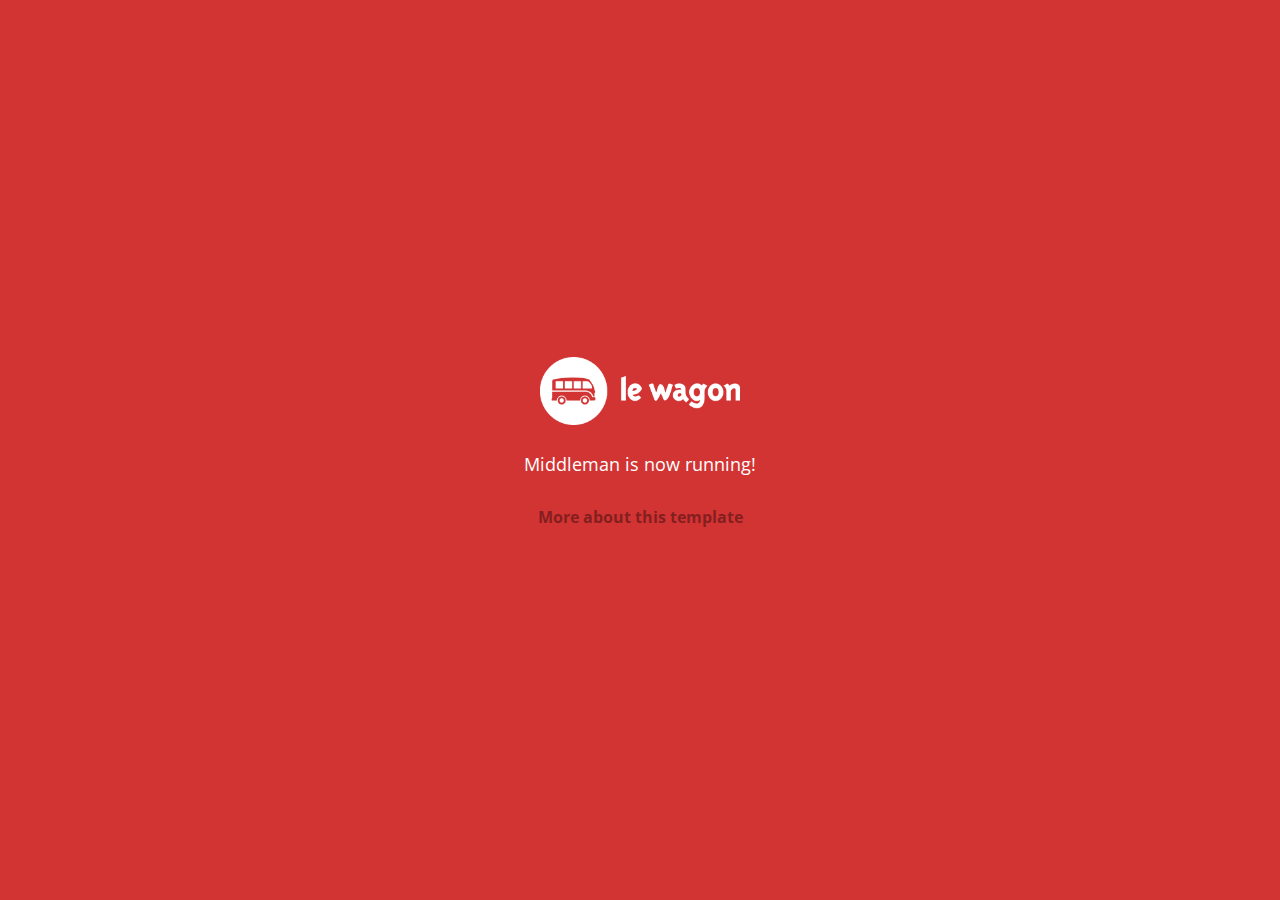
==== index.html @ 1e2005bd "Automated commit at 2017-10-30 09:51:48 UTC by middleman-deploy 2.0.0-alpha" ====
<!doctype html>
<html>
  <head>
    <meta charset="utf-8">
    <meta http-equiv="x-ua-compatible" content="ie=edge">
    <meta name="viewport"
          content="width=device-width, initial-scale=1, shrink-to-fit=no">
    <!-- Use the title from a page's frontmatter if it has one -->
    <title>Le Wagon - Middleman</title>
    <link href="stylesheets/application-3c48b980.css" rel="stylesheet" />
    <script src="javascripts/application-93de88c9.js"></script>
    <link href="images/favicon-f15af148.png" rel="icon" type="image/png" />
  </head>
  <body>
    <div id="home">
  <div class="home-content">
    <img src="images/logo-acc9c0ec.png" width="200" alt="Logo" />
    <p>
      Middleman is now running!
    </p>
    <p class="about">
      <a href="about.html">More about this template</a>
    </p>
  </div>
</div>

  </body>
</html>
---- stylesheets/application-3c48b980.css ----
@import url("https://fonts.googleapis.com/css?family=Open+Sans:400,300,700|Raleway:400,100,300,700,500");/*!
 * Bootstrap v3.3.7 (http://getbootstrap.com)
 * Copyright 2011-2016 Twitter, Inc.
 * Licensed under MIT (https://github.com/twbs/bootstrap/blob/master/LICENSE)
 *//*! normalize.css v3.0.3 | MIT License | github.com/necolas/normalize.css */html{font-family:sans-serif;-ms-text-size-adjust:100%;-webkit-text-size-adjust:100%}body{margin:0}article,aside,details,figcaption,figure,footer,header,hgroup,main,menu,nav,section,summary{display:block}audio,canvas,progress,video{display:inline-block;vertical-align:baseline}audio:not([controls]){display:none;height:0}[hidden],template{display:none}a{background-color:transparent}a:active,a:hover{outline:0}abbr[title]{border-bottom:1px dotted}b,strong{font-weight:bold}dfn{font-style:italic}h1{font-size:2em;margin:0.67em 0}mark{background:#ff0;color:#000}small{font-size:80%}sub,sup{font-size:75%;line-height:0;position:relative;vertical-align:baseline}sup{top:-0.5em}sub{bottom:-0.25em}img{border:0}svg:not(:root){overflow:hidden}figure{margin:1em 40px}hr{-webkit-box-sizing:content-box;box-sizing:content-box;height:0}pre{overflow:auto}code,kbd,pre,samp{font-family:monospace, monospace;font-size:1em}button,input,optgroup,select,textarea{color:inherit;font:inherit;margin:0}button{overflow:visible}button,select{text-transform:none}button,html input[type="button"],input[type="reset"],input[type="submit"]{-webkit-appearance:button;cursor:pointer}button[disabled],html input[disabled]{cursor:default}button::-moz-focus-inner,input::-moz-focus-inner{border:0;padding:0}input{line-height:normal}input[type="checkbox"],input[type="radio"]{-webkit-box-sizing:border-box;box-sizing:border-box;padding:0}input[type="number"]::-webkit-inner-spin-button,input[type="number"]::-webkit-outer-spin-button{height:auto}input[type="search"]{-webkit-appearance:textfield;-webkit-box-sizing:content-box;box-sizing:content-box}input[type="search"]::-webkit-search-cancel-button,input[type="search"]::-webkit-search-decoration{-webkit-appearance:none}fieldset{border:1px solid #c0c0c0;margin:0 2px;padding:0.35em 0.625em 0.75em}legend{border:0;padding:0}textarea{overflow:auto}optgroup{font-weight:bold}table{border-collapse:collapse;border-spacing:0}td,th{padding:0}/*! Source: https://github.com/h5bp/html5-boilerplate/blob/master/src/css/main.css */@media print{*,*:before,*:after{background:transparent !important;color:#000 !important;-webkit-box-shadow:none !important;box-shadow:none !important;text-shadow:none !important}a,a:visited{text-decoration:underline}a[href]:after{content:" (" attr(href) ")"}abbr[title]:after{content:" (" attr(title) ")"}a[href^="#"]:after,a[href^="javascript:"]:after{content:""}pre,blockquote{border:1px solid #999;page-break-inside:avoid}thead{display:table-header-group}tr,img{page-break-inside:avoid}img{max-width:100% !important}p,h2,h3{orphans:3;widows:3}h2,h3{page-break-after:avoid}.navbar{display:none}.btn>.caret,.dropup>.btn>.caret{border-top-color:#000 !important}.label{border:1px solid #000}.table{border-collapse:collapse !important}.table td,.table th{background-color:#fff !important}.table-bordered th,.table-bordered td{border:1px solid #ddd !important}}@font-face{font-family:'Glyphicons Halflings';src:url("../assets/bootstrap/glyphicons-halflings-regular-86b6f62b.eot");src:url("../assets/bootstrap/glyphicons-halflings-regular-86b6f62b.eot?#iefix") format("embedded-opentype"),url("../assets/bootstrap/glyphicons-halflings-regular-ca35b697.woff2") format("woff2"),url("../assets/bootstrap/glyphicons-halflings-regular-278e49a8.woff") format("woff"),url("../assets/bootstrap/glyphicons-halflings-regular-44bc1850.ttf") format("truetype"),url("../assets/bootstrap/glyphicons-halflings-regular-de51a849.svg#glyphicons_halflingsregular") format("svg")}.glyphicon{position:relative;top:1px;display:inline-block;font-family:'Glyphicons Halflings';font-style:normal;font-weight:normal;line-height:1;-webkit-font-smoothing:antialiased;-moz-osx-font-smoothing:grayscale}.glyphicon-asterisk:before{content:"\002a"}.glyphicon-plus:before{content:"\002b"}.glyphicon-euro:before,.glyphicon-eur:before{content:"\20ac"}.glyphicon-minus:before{content:"\2212"}.glyphicon-cloud:before{content:"\2601"}.glyphicon-envelope:before{content:"\2709"}.glyphicon-pencil:before{content:"\270f"}.glyphicon-glass:before{content:"\e001"}.glyphicon-music:before{content:"\e002"}.glyphicon-search:before{content:"\e003"}.glyphicon-heart:before{content:"\e005"}.glyphicon-star:before{content:"\e006"}.glyphicon-star-empty:before{content:"\e007"}.glyphicon-user:before{content:"\e008"}.glyphicon-film:before{content:"\e009"}.glyphicon-th-large:before{content:"\e010"}.glyphicon-th:before{content:"\e011"}.glyphicon-th-list:before{content:"\e012"}.glyphicon-ok:before{content:"\e013"}.glyphicon-remove:before{content:"\e014"}.glyphicon-zoom-in:before{content:"\e015"}.glyphicon-zoom-out:before{content:"\e016"}.glyphicon-off:before{content:"\e017"}.glyphicon-signal:before{content:"\e018"}.glyphicon-cog:before{content:"\e019"}.glyphicon-trash:before{content:"\e020"}.glyphicon-home:before{content:"\e021"}.glyphicon-file:before{content:"\e022"}.glyphicon-time:before{content:"\e023"}.glyphicon-road:before{content:"\e024"}.glyphicon-download-alt:before{content:"\e025"}.glyphicon-download:before{content:"\e026"}.glyphicon-upload:before{content:"\e027"}.glyphicon-inbox:before{content:"\e028"}.glyphicon-play-circle:before{content:"\e029"}.glyphicon-repeat:before{content:"\e030"}.glyphicon-refresh:before{content:"\e031"}.glyphicon-list-alt:before{content:"\e032"}.glyphicon-lock:before{content:"\e033"}.glyphicon-flag:before{content:"\e034"}.glyphicon-headphones:before{content:"\e035"}.glyphicon-volume-off:before{content:"\e036"}.glyphicon-volume-down:before{content:"\e037"}.glyphicon-volume-up:before{content:"\e038"}.glyphicon-qrcode:before{content:"\e039"}.glyphicon-barcode:before{content:"\e040"}.glyphicon-tag:before{content:"\e041"}.glyphicon-tags:before{content:"\e042"}.glyphicon-book:before{content:"\e043"}.glyphicon-bookmark:before{content:"\e044"}.glyphicon-print:before{content:"\e045"}.glyphicon-camera:before{content:"\e046"}.glyphicon-font:before{content:"\e047"}.glyphicon-bold:before{content:"\e048"}.glyphicon-italic:before{content:"\e049"}.glyphicon-text-height:before{content:"\e050"}.glyphicon-text-width:before{content:"\e051"}.glyphicon-align-left:before{content:"\e052"}.glyphicon-align-center:before{content:"\e053"}.glyphicon-align-right:before{content:"\e054"}.glyphicon-align-justify:before{content:"\e055"}.glyphicon-list:before{content:"\e056"}.glyphicon-indent-left:before{content:"\e057"}.glyphicon-indent-right:before{content:"\e058"}.glyphicon-facetime-video:before{content:"\e059"}.glyphicon-picture:before{content:"\e060"}.glyphicon-map-marker:before{content:"\e062"}.glyphicon-adjust:before{content:"\e063"}.glyphicon-tint:before{content:"\e064"}.glyphicon-edit:before{content:"\e065"}.glyphicon-share:before{content:"\e066"}.glyphicon-check:before{content:"\e067"}.glyphicon-move:before{content:"\e068"}.glyphicon-step-backward:before{content:"\e069"}.glyphicon-fast-backward:before{content:"\e070"}.glyphicon-backward:before{content:"\e071"}.glyphicon-play:before{content:"\e072"}.glyphicon-pause:before{content:"\e073"}.glyphicon-stop:before{content:"\e074"}.glyphicon-forward:before{content:"\e075"}.glyphicon-fast-forward:before{content:"\e076"}.glyphicon-step-forward:before{content:"\e077"}.glyphicon-eject:before{content:"\e078"}.glyphicon-chevron-left:before{content:"\e079"}.glyphicon-chevron-right:before{content:"\e080"}.glyphicon-plus-sign:before{content:"\e081"}.glyphicon-minus-sign:before{content:"\e082"}.glyphicon-remove-sign:before{content:"\e083"}.glyphicon-ok-sign:before{content:"\e084"}.glyphicon-question-sign:before{content:"\e085"}.glyphicon-info-sign:before{content:"\e086"}.glyphicon-screenshot:before{content:"\e087"}.glyphicon-remove-circle:before{content:"\e088"}.glyphicon-ok-circle:before{content:"\e089"}.glyphicon-ban-circle:before{content:"\e090"}.glyphicon-arrow-left:before{content:"\e091"}.glyphicon-arrow-right:before{content:"\e092"}.glyphicon-arrow-up:before{content:"\e093"}.glyphicon-arrow-down:before{content:"\e094"}.glyphicon-share-alt:before{content:"\e095"}.glyphicon-resize-full:before{content:"\e096"}.glyphicon-resize-small:before{content:"\e097"}.glyphicon-exclamation-sign:before{content:"\e101"}.glyphicon-gift:before{content:"\e102"}.glyphicon-leaf:before{content:"\e103"}.glyphicon-fire:before{content:"\e104"}.glyphicon-eye-open:before{content:"\e105"}.glyphicon-eye-close:before{content:"\e106"}.glyphicon-warning-sign:before{content:"\e107"}.glyphicon-plane:before{content:"\e108"}.glyphicon-calendar:before{content:"\e109"}.glyphicon-random:before{content:"\e110"}.glyphicon-comment:before{content:"\e111"}.glyphicon-magnet:before{content:"\e112"}.glyphicon-chevron-up:before{content:"\e113"}.glyphicon-chevron-down:before{content:"\e114"}.glyphicon-retweet:before{content:"\e115"}.glyphicon-shopping-cart:before{content:"\e116"}.glyphicon-folder-close:before{content:"\e117"}.glyphicon-folder-open:before{content:"\e118"}.glyphicon-resize-vertical:before{content:"\e119"}.glyphicon-resize-horizontal:before{content:"\e120"}.glyphicon-hdd:before{content:"\e121"}.glyphicon-bullhorn:before{content:"\e122"}.glyphicon-bell:before{content:"\e123"}.glyphicon-certificate:before{content:"\e124"}.glyphicon-thumbs-up:before{content:"\e125"}.glyphicon-thumbs-down:before{content:"\e126"}.glyphicon-hand-right:before{content:"\e127"}.glyphicon-hand-left:before{content:"\e128"}.glyphicon-hand-up:before{content:"\e129"}.glyphicon-hand-down:before{content:"\e130"}.glyphicon-circle-arrow-right:before{content:"\e131"}.glyphicon-circle-arrow-left:before{content:"\e132"}.glyphicon-circle-arrow-up:before{content:"\e133"}.glyphicon-circle-arrow-down:before{content:"\e134"}.glyphicon-globe:before{content:"\e135"}.glyphicon-wrench:before{content:"\e136"}.glyphicon-tasks:before{content:"\e137"}.glyphicon-filter:before{content:"\e138"}.glyphicon-briefcase:before{content:"\e139"}.glyphicon-fullscreen:before{content:"\e140"}.glyphicon-dashboard:before{content:"\e141"}.glyphicon-paperclip:before{content:"\e142"}.glyphicon-heart-empty:before{content:"\e143"}.glyphicon-link:before{content:"\e144"}.glyphicon-phone:before{content:"\e145"}.glyphicon-pushpin:before{content:"\e146"}.glyphicon-usd:before{content:"\e148"}.glyphicon-gbp:before{content:"\e149"}.glyphicon-sort:before{content:"\e150"}.glyphicon-sort-by-alphabet:before{content:"\e151"}.glyphicon-sort-by-alphabet-alt:before{content:"\e152"}.glyphicon-sort-by-order:before{content:"\e153"}.glyphicon-sort-by-order-alt:before{content:"\e154"}.glyphicon-sort-by-attributes:before{content:"\e155"}.glyphicon-sort-by-attributes-alt:before{content:"\e156"}.glyphicon-unchecked:before{content:"\e157"}.glyphicon-expand:before{content:"\e158"}.glyphicon-collapse-down:before{content:"\e159"}.glyphicon-collapse-up:before{content:"\e160"}.glyphicon-log-in:before{content:"\e161"}.glyphicon-flash:before{content:"\e162"}.glyphicon-log-out:before{content:"\e163"}.glyphicon-new-window:before{content:"\e164"}.glyphicon-record:before{content:"\e165"}.glyphicon-save:before{content:"\e166"}.glyphicon-open:before{content:"\e167"}.glyphicon-saved:before{content:"\e168"}.glyphicon-import:before{content:"\e169"}.glyphicon-export:before{content:"\e170"}.glyphicon-send:before{content:"\e171"}.glyphicon-floppy-disk:before{content:"\e172"}.glyphicon-floppy-saved:before{content:"\e173"}.glyphicon-floppy-remove:before{content:"\e174"}.glyphicon-floppy-save:before{content:"\e175"}.glyphicon-floppy-open:before{content:"\e176"}.glyphicon-credit-card:before{content:"\e177"}.glyphicon-transfer:before{content:"\e178"}.glyphicon-cutlery:before{content:"\e179"}.glyphicon-header:before{content:"\e180"}.glyphicon-compressed:before{content:"\e181"}.glyphicon-earphone:before{content:"\e182"}.glyphicon-phone-alt:before{content:"\e183"}.glyphicon-tower:before{content:"\e184"}.glyphicon-stats:before{content:"\e185"}.glyphicon-sd-video:before{content:"\e186"}.glyphicon-hd-video:before{content:"\e187"}.glyphicon-subtitles:before{content:"\e188"}.glyphicon-sound-stereo:before{content:"\e189"}.glyphicon-sound-dolby:before{content:"\e190"}.glyphicon-sound-5-1:before{content:"\e191"}.glyphicon-sound-6-1:before{content:"\e192"}.glyphicon-sound-7-1:before{content:"\e193"}.glyphicon-copyright-mark:before{content:"\e194"}.glyphicon-registration-mark:before{content:"\e195"}.glyphicon-cloud-download:before{content:"\e197"}.glyphicon-cloud-upload:before{content:"\e198"}.glyphicon-tree-conifer:before{content:"\e199"}.glyphicon-tree-deciduous:before{content:"\e200"}.glyphicon-cd:before{content:"\e201"}.glyphicon-save-file:before{content:"\e202"}.glyphicon-open-file:before{content:"\e203"}.glyphicon-level-up:before{content:"\e204"}.glyphicon-copy:before{content:"\e205"}.glyphicon-paste:before{content:"\e206"}.glyphicon-alert:before{content:"\e209"}.glyphicon-equalizer:before{content:"\e210"}.glyphicon-king:before{content:"\e211"}.glyphicon-queen:before{content:"\e212"}.glyphicon-pawn:before{content:"\e213"}.glyphicon-bishop:before{content:"\e214"}.glyphicon-knight:before{content:"\e215"}.glyphicon-baby-formula:before{content:"\e216"}.glyphicon-tent:before{content:"\26fa"}.glyphicon-blackboard:before{content:"\e218"}.glyphicon-bed:before{content:"\e219"}.glyphicon-apple:before{content:"\f8ff"}.glyphicon-erase:before{content:"\e221"}.glyphicon-hourglass:before{content:"\231b"}.glyphicon-lamp:before{content:"\e223"}.glyphicon-duplicate:before{content:"\e224"}.glyphicon-piggy-bank:before{content:"\e225"}.glyphicon-scissors:before{content:"\e226"}.glyphicon-bitcoin:before{content:"\e227"}.glyphicon-btc:before{content:"\e227"}.glyphicon-xbt:before{content:"\e227"}.glyphicon-yen:before{content:"\00a5"}.glyphicon-jpy:before{content:"\00a5"}.glyphicon-ruble:before{content:"\20bd"}.glyphicon-rub:before{content:"\20bd"}.glyphicon-scale:before{content:"\e230"}.glyphicon-ice-lolly:before{content:"\e231"}.glyphicon-ice-lolly-tasted:before{content:"\e232"}.glyphicon-education:before{content:"\e233"}.glyphicon-option-horizontal:before{content:"\e234"}.glyphicon-option-vertical:before{content:"\e235"}.glyphicon-menu-hamburger:before{content:"\e236"}.glyphicon-modal-window:before{content:"\e237"}.glyphicon-oil:before{content:"\e238"}.glyphicon-grain:before{content:"\e239"}.glyphicon-sunglasses:before{content:"\e240"}.glyphicon-text-size:before{content:"\e241"}.glyphicon-text-color:before{content:"\e242"}.glyphicon-text-background:before{content:"\e243"}.glyphicon-object-align-top:before{content:"\e244"}.glyphicon-object-align-bottom:before{content:"\e245"}.glyphicon-object-align-horizontal:before{content:"\e246"}.glyphicon-object-align-left:before{content:"\e247"}.glyphicon-object-align-vertical:before{content:"\e248"}.glyphicon-object-align-right:before{content:"\e249"}.glyphicon-triangle-right:before{content:"\e250"}.glyphicon-triangle-left:before{content:"\e251"}.glyphicon-triangle-bottom:before{content:"\e252"}.glyphicon-triangle-top:before{content:"\e253"}.glyphicon-console:before{content:"\e254"}.glyphicon-superscript:before{content:"\e255"}.glyphicon-subscript:before{content:"\e256"}.glyphicon-menu-left:before{content:"\e257"}.glyphicon-menu-right:before{content:"\e258"}.glyphicon-menu-down:before{content:"\e259"}.glyphicon-menu-up:before{content:"\e260"}*{-webkit-box-sizing:border-box;box-sizing:border-box}*:before,*:after{-webkit-box-sizing:border-box;box-sizing:border-box}html{font-size:10px;-webkit-tap-highlight-color:transparent}body{font-family:"Open Sans", "Helvetica", "sans-serif";font-size:18px;line-height:1.42857143;color:#333333;background-color:#F4F4F4}input,button,select,textarea{font-family:inherit;font-size:inherit;line-height:inherit}a{color:#469AE0;text-decoration:none}a:hover,a:focus{color:#1f74ba;text-decoration:underline}a:focus{outline:5px auto -webkit-focus-ring-color;outline-offset:-2px}figure{margin:0}img{vertical-align:middle}.img-responsive{display:block;max-width:100%;height:auto}.img-rounded{border-radius:2px}.img-thumbnail{padding:4px;line-height:1.42857143;background-color:#F4F4F4;border:1px solid #ddd;border-radius:2px;-webkit-transition:all 0.2s ease-in-out;transition:all 0.2s ease-in-out;display:inline-block;max-width:100%;height:auto}.img-circle{border-radius:50%}hr{margin-top:25px;margin-bottom:25px;border:0;border-top:1px solid #eeeeee}.sr-only{position:absolute;width:1px;height:1px;margin:-1px;padding:0;overflow:hidden;clip:rect(0, 0, 0, 0);border:0}.sr-only-focusable:active,.sr-only-focusable:focus{position:static;width:auto;height:auto;margin:0;overflow:visible;clip:auto}[role="button"]{cursor:pointer}h1,h2,h3,h4,h5,h6,.h1,.h2,.h3,.h4,.h5,.h6{font-family:"Raleway", "Helvetica", "sans-serif";font-weight:500;line-height:1.1;color:inherit}h1 small,h1 .small,h2 small,h2 .small,h3 small,h3 .small,h4 small,h4 .small,h5 small,h5 .small,h6 small,h6 .small,.h1 small,.h1 .small,.h2 small,.h2 .small,.h3 small,.h3 .small,.h4 small,.h4 .small,.h5 small,.h5 .small,.h6 small,.h6 .small{font-weight:normal;line-height:1;color:#777777}h1,.h1,h2,.h2,h3,.h3{margin-top:25px;margin-bottom:12.5px}h1 small,h1 .small,.h1 small,.h1 .small,h2 small,h2 .small,.h2 small,.h2 .small,h3 small,h3 .small,.h3 small,.h3 .small{font-size:65%}h4,.h4,h5,.h5,h6,.h6{margin-top:12.5px;margin-bottom:12.5px}h4 small,h4 .small,.h4 small,.h4 .small,h5 small,h5 .small,.h5 small,.h5 .small,h6 small,h6 .small,.h6 small,.h6 .small{font-size:75%}h1,.h1{font-size:46px}h2,.h2{font-size:38px}h3,.h3{font-size:31px}h4,.h4{font-size:23px}h5,.h5{font-size:18px}h6,.h6{font-size:16px}p{margin:0 0 12.5px}.lead{margin-bottom:25px;font-size:20px;font-weight:300;line-height:1.4}@media (min-width: 768px){.lead{font-size:27px}}small,.small{font-size:88%}mark,.mark{background-color:#fcf8e3;padding:.2em}.text-left{text-align:left}.text-right{text-align:right}.text-center{text-align:center}.text-justify{text-align:justify}.text-nowrap{white-space:nowrap}.text-lowercase{text-transform:lowercase}.text-uppercase,.initialism{text-transform:uppercase}.text-capitalize{text-transform:capitalize}.text-muted{color:#777777}.text-primary{color:#469AE0}a.text-primary:hover,a.text-primary:focus{color:#2381d0}.text-success{color:#3c763d}a.text-success:hover,a.text-success:focus{color:#2b542c}.text-info{color:#31708f}a.text-info:hover,a.text-info:focus{color:#245269}.text-warning{color:#8a6d3b}a.text-warning:hover,a.text-warning:focus{color:#66512c}.text-danger{color:#a94442}a.text-danger:hover,a.text-danger:focus{color:#843534}.bg-primary{color:#fff}.bg-primary{background-color:#469AE0}a.bg-primary:hover,a.bg-primary:focus{background-color:#2381d0}.bg-success{background-color:#dff0d8}a.bg-success:hover,a.bg-success:focus{background-color:#c1e2b3}.bg-info{background-color:#d9edf7}a.bg-info:hover,a.bg-info:focus{background-color:#afd9ee}.bg-warning{background-color:#fcf8e3}a.bg-warning:hover,a.bg-warning:focus{background-color:#f7ecb5}.bg-danger{background-color:#f2dede}a.bg-danger:hover,a.bg-danger:focus{background-color:#e4b9b9}.page-header{padding-bottom:11.5px;margin:50px 0 25px;border-bottom:1px solid #eeeeee}ul,ol{margin-top:0;margin-bottom:12.5px}ul ul,ul ol,ol ul,ol ol{margin-bottom:0}.list-unstyled{padding-left:0;list-style:none}.list-inline{padding-left:0;list-style:none;margin-left:-5px}.list-inline>li{display:inline-block;padding-left:5px;padding-right:5px}dl{margin-top:0;margin-bottom:25px}dt,dd{line-height:1.42857143}dt{font-weight:bold}dd{margin-left:0}.dl-horizontal dd:before,.dl-horizontal dd:after{content:" ";display:table}.dl-horizontal dd:after{clear:both}@media (min-width: 768px){.dl-horizontal dt{float:left;width:160px;clear:left;text-align:right;overflow:hidden;text-overflow:ellipsis;white-space:nowrap}.dl-horizontal dd{margin-left:180px}}abbr[title],abbr[data-original-title]{cursor:help;border-bottom:1px dotted #777777}.initialism{font-size:90%}blockquote{padding:12.5px 25px;margin:0 0 25px;font-size:22.5px;border-left:5px solid #eeeeee}blockquote p:last-child,blockquote ul:last-child,blockquote ol:last-child{margin-bottom:0}blockquote footer,blockquote small,blockquote .small{display:block;font-size:80%;line-height:1.42857143;color:#777777}blockquote footer:before,blockquote small:before,blockquote .small:before{content:'\2014 \00A0'}.blockquote-reverse,blockquote.pull-right{padding-right:15px;padding-left:0;border-right:5px solid #eeeeee;border-left:0;text-align:right}.blockquote-reverse footer:before,.blockquote-reverse small:before,.blockquote-reverse .small:before,blockquote.pull-right footer:before,blockquote.pull-right small:before,blockquote.pull-right .small:before{content:''}.blockquote-reverse footer:after,.blockquote-reverse small:after,.blockquote-reverse .small:after,blockquote.pull-right footer:after,blockquote.pull-right small:after,blockquote.pull-right .small:after{content:'\00A0 \2014'}address{margin-bottom:25px;font-style:normal;line-height:1.42857143}code,kbd,pre,samp{font-family:Menlo, Monaco, Consolas, "Courier New", monospace}code{padding:2px 4px;font-size:90%;color:#c7254e;background-color:#f9f2f4;border-radius:2px}kbd{padding:2px 4px;font-size:90%;color:#fff;background-color:#333;border-radius:2px;-webkit-box-shadow:inset 0 -1px 0 rgba(0,0,0,0.25);box-shadow:inset 0 -1px 0 rgba(0,0,0,0.25)}kbd kbd{padding:0;font-size:100%;font-weight:bold;-webkit-box-shadow:none;box-shadow:none}pre{display:block;padding:12px;margin:0 0 12.5px;font-size:17px;line-height:1.42857143;word-break:break-all;word-wrap:break-word;color:#333333;background-color:#f5f5f5;border:1px solid #ccc;border-radius:2px}pre code{padding:0;font-size:inherit;color:inherit;white-space:pre-wrap;background-color:transparent;border-radius:0}.pre-scrollable{max-height:340px;overflow-y:scroll}.container{margin-right:auto;margin-left:auto;padding-left:15px;padding-right:15px}.container:before,.container:after{content:" ";display:table}.container:after{clear:both}@media (min-width: 768px){.container{width:750px}}@media (min-width: 992px){.container{width:970px}}@media (min-width: 1200px){.container{width:1170px}}.container-fluid{margin-right:auto;margin-left:auto;padding-left:15px;padding-right:15px}.container-fluid:before,.container-fluid:after{content:" ";display:table}.container-fluid:after{clear:both}.row{margin-left:-15px;margin-right:-15px}.row:before,.row:after{content:" ";display:table}.row:after{clear:both}.col-xs-1,.col-sm-1,.col-md-1,.col-lg-1,.col-xs-2,.col-sm-2,.col-md-2,.col-lg-2,.col-xs-3,.col-sm-3,.col-md-3,.col-lg-3,.col-xs-4,.col-sm-4,.col-md-4,.col-lg-4,.col-xs-5,.col-sm-5,.col-md-5,.col-lg-5,.col-xs-6,.col-sm-6,.col-md-6,.col-lg-6,.col-xs-7,.col-sm-7,.col-md-7,.col-lg-7,.col-xs-8,.col-sm-8,.col-md-8,.col-lg-8,.col-xs-9,.col-sm-9,.col-md-9,.col-lg-9,.col-xs-10,.col-sm-10,.col-md-10,.col-lg-10,.col-xs-11,.col-sm-11,.col-md-11,.col-lg-11,.col-xs-12,.col-sm-12,.col-md-12,.col-lg-12{position:relative;min-height:1px;padding-left:15px;padding-right:15px}.col-xs-1,.col-xs-2,.col-xs-3,.col-xs-4,.col-xs-5,.col-xs-6,.col-xs-7,.col-xs-8,.col-xs-9,.col-xs-10,.col-xs-11,.col-xs-12{float:left}.col-xs-1{width:8.33333333%}.col-xs-2{width:16.66666667%}.col-xs-3{width:25%}.col-xs-4{width:33.33333333%}.col-xs-5{width:41.66666667%}.col-xs-6{width:50%}.col-xs-7{width:58.33333333%}.col-xs-8{width:66.66666667%}.col-xs-9{width:75%}.col-xs-10{width:83.33333333%}.col-xs-11{width:91.66666667%}.col-xs-12{width:100%}.col-xs-pull-0{right:auto}.col-xs-pull-1{right:8.33333333%}.col-xs-pull-2{right:16.66666667%}.col-xs-pull-3{right:25%}.col-xs-pull-4{right:33.33333333%}.col-xs-pull-5{right:41.66666667%}.col-xs-pull-6{right:50%}.col-xs-pull-7{right:58.33333333%}.col-xs-pull-8{right:66.66666667%}.col-xs-pull-9{right:75%}.col-xs-pull-10{right:83.33333333%}.col-xs-pull-11{right:91.66666667%}.col-xs-pull-12{right:100%}.col-xs-push-0{left:auto}.col-xs-push-1{left:8.33333333%}.col-xs-push-2{left:16.66666667%}.col-xs-push-3{left:25%}.col-xs-push-4{left:33.33333333%}.col-xs-push-5{left:41.66666667%}.col-xs-push-6{left:50%}.col-xs-push-7{left:58.33333333%}.col-xs-push-8{left:66.66666667%}.col-xs-push-9{left:75%}.col-xs-push-10{left:83.33333333%}.col-xs-push-11{left:91.66666667%}.col-xs-push-12{left:100%}.col-xs-offset-0{margin-left:0%}.col-xs-offset-1{margin-left:8.33333333%}.col-xs-offset-2{margin-left:16.66666667%}.col-xs-offset-3{margin-left:25%}.col-xs-offset-4{margin-left:33.33333333%}.col-xs-offset-5{margin-left:41.66666667%}.col-xs-offset-6{margin-left:50%}.col-xs-offset-7{margin-left:58.33333333%}.col-xs-offset-8{margin-left:66.66666667%}.col-xs-offset-9{margin-left:75%}.col-xs-offset-10{margin-left:83.33333333%}.col-xs-offset-11{margin-left:91.66666667%}.col-xs-offset-12{margin-left:100%}@media (min-width: 768px){.col-sm-1,.col-sm-2,.col-sm-3,.col-sm-4,.col-sm-5,.col-sm-6,.col-sm-7,.col-sm-8,.col-sm-9,.col-sm-10,.col-sm-11,.col-sm-12{float:left}.col-sm-1{width:8.33333333%}.col-sm-2{width:16.66666667%}.col-sm-3{width:25%}.col-sm-4{width:33.33333333%}.col-sm-5{width:41.66666667%}.col-sm-6{width:50%}.col-sm-7{width:58.33333333%}.col-sm-8{width:66.66666667%}.col-sm-9{width:75%}.col-sm-10{width:83.33333333%}.col-sm-11{width:91.66666667%}.col-sm-12{width:100%}.col-sm-pull-0{right:auto}.col-sm-pull-1{right:8.33333333%}.col-sm-pull-2{right:16.66666667%}.col-sm-pull-3{right:25%}.col-sm-pull-4{right:33.33333333%}.col-sm-pull-5{right:41.66666667%}.col-sm-pull-6{right:50%}.col-sm-pull-7{right:58.33333333%}.col-sm-pull-8{right:66.66666667%}.col-sm-pull-9{right:75%}.col-sm-pull-10{right:83.33333333%}.col-sm-pull-11{right:91.66666667%}.col-sm-pull-12{right:100%}.col-sm-push-0{left:auto}.col-sm-push-1{left:8.33333333%}.col-sm-push-2{left:16.66666667%}.col-sm-push-3{left:25%}.col-sm-push-4{left:33.33333333%}.col-sm-push-5{left:41.66666667%}.col-sm-push-6{left:50%}.col-sm-push-7{left:58.33333333%}.col-sm-push-8{left:66.66666667%}.col-sm-push-9{left:75%}.col-sm-push-10{left:83.33333333%}.col-sm-push-11{left:91.66666667%}.col-sm-push-12{left:100%}.col-sm-offset-0{margin-left:0%}.col-sm-offset-1{margin-left:8.33333333%}.col-sm-offset-2{margin-left:16.66666667%}.col-sm-offset-3{margin-left:25%}.col-sm-offset-4{margin-left:33.33333333%}.col-sm-offset-5{margin-left:41.66666667%}.col-sm-offset-6{margin-left:50%}.col-sm-offset-7{margin-left:58.33333333%}.col-sm-offset-8{margin-left:66.66666667%}.col-sm-offset-9{margin-left:75%}.col-sm-offset-10{margin-left:83.33333333%}.col-sm-offset-11{margin-left:91.66666667%}.col-sm-offset-12{margin-left:100%}}@media (min-width: 992px){.col-md-1,.col-md-2,.col-md-3,.col-md-4,.col-md-5,.col-md-6,.col-md-7,.col-md-8,.col-md-9,.col-md-10,.col-md-11,.col-md-12{float:left}.col-md-1{width:8.33333333%}.col-md-2{width:16.66666667%}.col-md-3{width:25%}.col-md-4{width:33.33333333%}.col-md-5{width:41.66666667%}.col-md-6{width:50%}.col-md-7{width:58.33333333%}.col-md-8{width:66.66666667%}.col-md-9{width:75%}.col-md-10{width:83.33333333%}.col-md-11{width:91.66666667%}.col-md-12{width:100%}.col-md-pull-0{right:auto}.col-md-pull-1{right:8.33333333%}.col-md-pull-2{right:16.66666667%}.col-md-pull-3{right:25%}.col-md-pull-4{right:33.33333333%}.col-md-pull-5{right:41.66666667%}.col-md-pull-6{right:50%}.col-md-pull-7{right:58.33333333%}.col-md-pull-8{right:66.66666667%}.col-md-pull-9{right:75%}.col-md-pull-10{right:83.33333333%}.col-md-pull-11{right:91.66666667%}.col-md-pull-12{right:100%}.col-md-push-0{left:auto}.col-md-push-1{left:8.33333333%}.col-md-push-2{left:16.66666667%}.col-md-push-3{left:25%}.col-md-push-4{left:33.33333333%}.col-md-push-5{left:41.66666667%}.col-md-push-6{left:50%}.col-md-push-7{left:58.33333333%}.col-md-push-8{left:66.66666667%}.col-md-push-9{left:75%}.col-md-push-10{left:83.33333333%}.col-md-push-11{left:91.66666667%}.col-md-push-12{left:100%}.col-md-offset-0{margin-left:0%}.col-md-offset-1{margin-left:8.33333333%}.col-md-offset-2{margin-left:16.66666667%}.col-md-offset-3{margin-left:25%}.col-md-offset-4{margin-left:33.33333333%}.col-md-offset-5{margin-left:41.66666667%}.col-md-offset-6{margin-left:50%}.col-md-offset-7{margin-left:58.33333333%}.col-md-offset-8{margin-left:66.66666667%}.col-md-offset-9{margin-left:75%}.col-md-offset-10{margin-left:83.33333333%}.col-md-offset-11{margin-left:91.66666667%}.col-md-offset-12{margin-left:100%}}@media (min-width: 1200px){.col-lg-1,.col-lg-2,.col-lg-3,.col-lg-4,.col-lg-5,.col-lg-6,.col-lg-7,.col-lg-8,.col-lg-9,.col-lg-10,.col-lg-11,.col-lg-12{float:left}.col-lg-1{width:8.33333333%}.col-lg-2{width:16.66666667%}.col-lg-3{width:25%}.col-lg-4{width:33.33333333%}.col-lg-5{width:41.66666667%}.col-lg-6{width:50%}.col-lg-7{width:58.33333333%}.col-lg-8{width:66.66666667%}.col-lg-9{width:75%}.col-lg-10{width:83.33333333%}.col-lg-11{width:91.66666667%}.col-lg-12{width:100%}.col-lg-pull-0{right:auto}.col-lg-pull-1{right:8.33333333%}.col-lg-pull-2{right:16.66666667%}.col-lg-pull-3{right:25%}.col-lg-pull-4{right:33.33333333%}.col-lg-pull-5{right:41.66666667%}.col-lg-pull-6{right:50%}.col-lg-pull-7{right:58.33333333%}.col-lg-pull-8{right:66.66666667%}.col-lg-pull-9{right:75%}.col-lg-pull-10{right:83.33333333%}.col-lg-pull-11{right:91.66666667%}.col-lg-pull-12{right:100%}.col-lg-push-0{left:auto}.col-lg-push-1{left:8.33333333%}.col-lg-push-2{left:16.66666667%}.col-lg-push-3{left:25%}.col-lg-push-4{left:33.33333333%}.col-lg-push-5{left:41.66666667%}.col-lg-push-6{left:50%}.col-lg-push-7{left:58.33333333%}.col-lg-push-8{left:66.66666667%}.col-lg-push-9{left:75%}.col-lg-push-10{left:83.33333333%}.col-lg-push-11{left:91.66666667%}.col-lg-push-12{left:100%}.col-lg-offset-0{margin-left:0%}.col-lg-offset-1{margin-left:8.33333333%}.col-lg-offset-2{margin-left:16.66666667%}.col-lg-offset-3{margin-left:25%}.col-lg-offset-4{margin-left:33.33333333%}.col-lg-offset-5{margin-left:41.66666667%}.col-lg-offset-6{margin-left:50%}.col-lg-offset-7{margin-left:58.33333333%}.col-lg-offset-8{margin-left:66.66666667%}.col-lg-offset-9{margin-left:75%}.col-lg-offset-10{margin-left:83.33333333%}.col-lg-offset-11{margin-left:91.66666667%}.col-lg-offset-12{margin-left:100%}}table{background-color:transparent}caption{padding-top:8px;padding-bottom:8px;color:#777777;text-align:left}th{text-align:left}.table{width:100%;max-width:100%;margin-bottom:25px}.table>thead>tr>th,.table>thead>tr>td,.table>tbody>tr>th,.table>tbody>tr>td,.table>tfoot>tr>th,.table>tfoot>tr>td{padding:8px;line-height:1.42857143;vertical-align:top;border-top:1px solid #ddd}.table>thead>tr>th{vertical-align:bottom;border-bottom:2px solid #ddd}.table>caption+thead>tr:first-child>th,.table>caption+thead>tr:first-child>td,.table>colgroup+thead>tr:first-child>th,.table>colgroup+thead>tr:first-child>td,.table>thead:first-child>tr:first-child>th,.table>thead:first-child>tr:first-child>td{border-top:0}.table>tbody+tbody{border-top:2px solid #ddd}.table .table{background-color:#F4F4F4}.table-condensed>thead>tr>th,.table-condensed>thead>tr>td,.table-condensed>tbody>tr>th,.table-condensed>tbody>tr>td,.table-condensed>tfoot>tr>th,.table-condensed>tfoot>tr>td{padding:5px}.table-bordered{border:1px solid #ddd}.table-bordered>thead>tr>th,.table-bordered>thead>tr>td,.table-bordered>tbody>tr>th,.table-bordered>tbody>tr>td,.table-bordered>tfoot>tr>th,.table-bordered>tfoot>tr>td{border:1px solid #ddd}.table-bordered>thead>tr>th,.table-bordered>thead>tr>td{border-bottom-width:2px}.table-striped>tbody>tr:nth-of-type(odd){background-color:#f9f9f9}.table-hover>tbody>tr:hover{background-color:#f5f5f5}table col[class*="col-"]{position:static;float:none;display:table-column}table td[class*="col-"],table th[class*="col-"]{position:static;float:none;display:table-cell}.table>thead>tr>td.active,.table>thead>tr>th.active,.table>thead>tr.active>td,.table>thead>tr.active>th,.table>tbody>tr>td.active,.table>tbody>tr>th.active,.table>tbody>tr.active>td,.table>tbody>tr.active>th,.table>tfoot>tr>td.active,.table>tfoot>tr>th.active,.table>tfoot>tr.active>td,.table>tfoot>tr.active>th{background-color:#f5f5f5}.table-hover>tbody>tr>td.active:hover,.table-hover>tbody>tr>th.active:hover,.table-hover>tbody>tr.active:hover>td,.table-hover>tbody>tr:hover>.active,.table-hover>tbody>tr.active:hover>th{background-color:#e8e8e8}.table>thead>tr>td.success,.table>thead>tr>th.success,.table>thead>tr.success>td,.table>thead>tr.success>th,.table>tbody>tr>td.success,.table>tbody>tr>th.success,.table>tbody>tr.success>td,.table>tbody>tr.success>th,.table>tfoot>tr>td.success,.table>tfoot>tr>th.success,.table>tfoot>tr.success>td,.table>tfoot>tr.success>th{background-color:#dff0d8}.table-hover>tbody>tr>td.success:hover,.table-hover>tbody>tr>th.success:hover,.table-hover>tbody>tr.success:hover>td,.table-hover>tbody>tr:hover>.success,.table-hover>tbody>tr.success:hover>th{background-color:#d0e9c6}.table>thead>tr>td.info,.table>thead>tr>th.info,.table>thead>tr.info>td,.table>thead>tr.info>th,.table>tbody>tr>td.info,.table>tbody>tr>th.info,.table>tbody>tr.info>td,.table>tbody>tr.info>th,.table>tfoot>tr>td.info,.table>tfoot>tr>th.info,.table>tfoot>tr.info>td,.table>tfoot>tr.info>th{background-color:#d9edf7}.table-hover>tbody>tr>td.info:hover,.table-hover>tbody>tr>th.info:hover,.table-hover>tbody>tr.info:hover>td,.table-hover>tbody>tr:hover>.info,.table-hover>tbody>tr.info:hover>th{background-color:#c4e3f3}.table>thead>tr>td.warning,.table>thead>tr>th.warning,.table>thead>tr.warning>td,.table>thead>tr.warning>th,.table>tbody>tr>td.warning,.table>tbody>tr>th.warning,.table>tbody>tr.warning>td,.table>tbody>tr.warning>th,.table>tfoot>tr>td.warning,.table>tfoot>tr>th.warning,.table>tfoot>tr.warning>td,.table>tfoot>tr.warning>th{background-color:#fcf8e3}.table-hover>tbody>tr>td.warning:hover,.table-hover>tbody>tr>th.warning:hover,.table-hover>tbody>tr.warning:hover>td,.table-hover>tbody>tr:hover>.warning,.table-hover>tbody>tr.warning:hover>th{background-color:#faf2cc}.table>thead>tr>td.danger,.table>thead>tr>th.danger,.table>thead>tr.danger>td,.table>thead>tr.danger>th,.table>tbody>tr>td.danger,.table>tbody>tr>th.danger,.table>tbody>tr.danger>td,.table>tbody>tr.danger>th,.table>tfoot>tr>td.danger,.table>tfoot>tr>th.danger,.table>tfoot>tr.danger>td,.table>tfoot>tr.danger>th{background-color:#f2dede}.table-hover>tbody>tr>td.danger:hover,.table-hover>tbody>tr>th.danger:hover,.table-hover>tbody>tr.danger:hover>td,.table-hover>tbody>tr:hover>.danger,.table-hover>tbody>tr.danger:hover>th{background-color:#ebcccc}.table-responsive{overflow-x:auto;min-height:0.01%}@media screen and (max-width: 767px){.table-responsive{width:100%;margin-bottom:18.75px;overflow-y:hidden;-ms-overflow-style:-ms-autohiding-scrollbar;border:1px solid #ddd}.table-responsive>.table{margin-bottom:0}.table-responsive>.table>thead>tr>th,.table-responsive>.table>thead>tr>td,.table-responsive>.table>tbody>tr>th,.table-responsive>.table>tbody>tr>td,.table-responsive>.table>tfoot>tr>th,.table-responsive>.table>tfoot>tr>td{white-space:nowrap}.table-responsive>.table-bordered{border:0}.table-responsive>.table-bordered>thead>tr>th:first-child,.table-responsive>.table-bordered>thead>tr>td:first-child,.table-responsive>.table-bordered>tbody>tr>th:first-child,.table-responsive>.table-bordered>tbody>tr>td:first-child,.table-responsive>.table-bordered>tfoot>tr>th:first-child,.table-responsive>.table-bordered>tfoot>tr>td:first-child{border-left:0}.table-responsive>.table-bordered>thead>tr>th:last-child,.table-responsive>.table-bordered>thead>tr>td:last-child,.table-responsive>.table-bordered>tbody>tr>th:last-child,.table-responsive>.table-bordered>tbody>tr>td:last-child,.table-responsive>.table-bordered>tfoot>tr>th:last-child,.table-responsive>.table-bordered>tfoot>tr>td:last-child{border-right:0}.table-responsive>.table-bordered>tbody>tr:last-child>th,.table-responsive>.table-bordered>tbody>tr:last-child>td,.table-responsive>.table-bordered>tfoot>tr:last-child>th,.table-responsive>.table-bordered>tfoot>tr:last-child>td{border-bottom:0}}fieldset{padding:0;margin:0;border:0;min-width:0}legend{display:block;width:100%;padding:0;margin-bottom:25px;font-size:27px;line-height:inherit;color:#333333;border:0;border-bottom:1px solid #e5e5e5}label{display:inline-block;max-width:100%;margin-bottom:5px;font-weight:bold}input[type="search"]{-webkit-box-sizing:border-box;box-sizing:border-box}input[type="radio"],input[type="checkbox"]{margin:4px 0 0;margin-top:1px \9;line-height:normal}input[type="file"]{display:block}input[type="range"]{display:block;width:100%}select[multiple],select[size]{height:auto}input[type="file"]:focus,input[type="radio"]:focus,input[type="checkbox"]:focus{outline:5px auto -webkit-focus-ring-color;outline-offset:-2px}output{display:block;padding-top:7px;font-size:18px;line-height:1.42857143;color:#000000}.form-control{display:block;width:100%;height:39px;padding:6px 12px;font-size:18px;line-height:1.42857143;color:#000000;background-color:#fff;background-image:none;border:1px solid #ccc;border-radius:2px;-webkit-box-shadow:inset 0 1px 1px rgba(0,0,0,0.075);box-shadow:inset 0 1px 1px rgba(0,0,0,0.075);-webkit-transition:border-color ease-in-out 0.15s, box-shadow ease-in-out 0.15s;-webkit-transition:border-color ease-in-out 0.15s, -webkit-box-shadow ease-in-out 0.15s;transition:border-color ease-in-out 0.15s, -webkit-box-shadow ease-in-out 0.15s;transition:border-color ease-in-out 0.15s, box-shadow ease-in-out 0.15s;transition:border-color ease-in-out 0.15s, box-shadow ease-in-out 0.15s, -webkit-box-shadow ease-in-out 0.15s}.form-control:focus{border-color:#66afe9;outline:0;-webkit-box-shadow:inset 0 1px 1px rgba(0,0,0,0.075),0 0 8px rgba(102,175,233,0.6);box-shadow:inset 0 1px 1px rgba(0,0,0,0.075),0 0 8px rgba(102,175,233,0.6)}.form-control::-moz-placeholder{color:#999;opacity:1}.form-control:-ms-input-placeholder{color:#999}.form-control::-webkit-input-placeholder{color:#999}.form-control::-ms-expand{border:0;background-color:transparent}.form-control[disabled],.form-control[readonly],fieldset[disabled] .form-control{background-color:#eeeeee;opacity:1}.form-control[disabled],fieldset[disabled] .form-control{cursor:not-allowed}textarea.form-control{height:auto}input[type="search"]{-webkit-appearance:none}@media screen and (-webkit-min-device-pixel-ratio: 0){input[type="date"].form-control,input[type="time"].form-control,input[type="datetime-local"].form-control,input[type="month"].form-control{line-height:39px}input[type="date"].input-sm,.input-group-sm>input[type="date"].form-control,.input-group-sm>input[type="date"].input-group-addon,.input-group-sm>.input-group-btn>input[type="date"].btn,.input-group-sm input[type="date"],input[type="time"].input-sm,.input-group-sm>input[type="time"].form-control,.input-group-sm>input[type="time"].input-group-addon,.input-group-sm>.input-group-btn>input[type="time"].btn,.input-group-sm input[type="time"],input[type="datetime-local"].input-sm,.input-group-sm>input[type="datetime-local"].form-control,.input-group-sm>input[type="datetime-local"].input-group-addon,.input-group-sm>.input-group-btn>input[type="datetime-local"].btn,.input-group-sm input[type="datetime-local"],input[type="month"].input-sm,.input-group-sm>input[type="month"].form-control,.input-group-sm>input[type="month"].input-group-addon,.input-group-sm>.input-group-btn>input[type="month"].btn,.input-group-sm input[type="month"]{line-height:36px}input[type="date"].input-lg,.input-group-lg>input[type="date"].form-control,.input-group-lg>input[type="date"].input-group-addon,.input-group-lg>.input-group-btn>input[type="date"].btn,.input-group-lg input[type="date"],input[type="time"].input-lg,.input-group-lg>input[type="time"].form-control,.input-group-lg>input[type="time"].input-group-addon,.input-group-lg>.input-group-btn>input[type="time"].btn,.input-group-lg input[type="time"],input[type="datetime-local"].input-lg,.input-group-lg>input[type="datetime-local"].form-control,.input-group-lg>input[type="datetime-local"].input-group-addon,.input-group-lg>.input-group-btn>input[type="datetime-local"].btn,.input-group-lg input[type="datetime-local"],input[type="month"].input-lg,.input-group-lg>input[type="month"].form-control,.input-group-lg>input[type="month"].input-group-addon,.input-group-lg>.input-group-btn>input[type="month"].btn,.input-group-lg input[type="month"]{line-height:53px}}.form-group{margin-bottom:15px}.radio,.checkbox{position:relative;display:block;margin-top:10px;margin-bottom:10px}.radio label,.checkbox label{min-height:25px;padding-left:20px;margin-bottom:0;font-weight:normal;cursor:pointer}.radio input[type="radio"],.radio-inline input[type="radio"],.checkbox input[type="checkbox"],.checkbox-inline input[type="checkbox"]{position:absolute;margin-left:-20px;margin-top:4px \9}.radio+.radio,.checkbox+.checkbox{margin-top:-5px}.radio-inline,.checkbox-inline{position:relative;display:inline-block;padding-left:20px;margin-bottom:0;vertical-align:middle;font-weight:normal;cursor:pointer}.radio-inline+.radio-inline,.checkbox-inline+.checkbox-inline{margin-top:0;margin-left:10px}input[type="radio"][disabled],input[type="radio"].disabled,fieldset[disabled] input[type="radio"],input[type="checkbox"][disabled],input[type="checkbox"].disabled,fieldset[disabled] input[type="checkbox"]{cursor:not-allowed}.radio-inline.disabled,fieldset[disabled] .radio-inline,.checkbox-inline.disabled,fieldset[disabled] .checkbox-inline{cursor:not-allowed}.radio.disabled label,fieldset[disabled] .radio label,.checkbox.disabled label,fieldset[disabled] .checkbox label{cursor:not-allowed}.form-control-static{padding-top:7px;padding-bottom:7px;margin-bottom:0;min-height:43px}.form-control-static.input-lg,.input-group-lg>.form-control-static.form-control,.input-group-lg>.form-control-static.input-group-addon,.input-group-lg>.input-group-btn>.form-control-static.btn,.form-control-static.input-sm,.input-group-sm>.form-control-static.form-control,.input-group-sm>.form-control-static.input-group-addon,.input-group-sm>.input-group-btn>.form-control-static.btn{padding-left:0;padding-right:0}.input-sm,.input-group-sm>.form-control,.input-group-sm>.input-group-addon,.input-group-sm>.input-group-btn>.btn{height:36px;padding:5px 10px;font-size:16px;line-height:1.5;border-radius:2px}select.input-sm,.input-group-sm>select.form-control,.input-group-sm>select.input-group-addon,.input-group-sm>.input-group-btn>select.btn{height:36px;line-height:36px}textarea.input-sm,.input-group-sm>textarea.form-control,.input-group-sm>textarea.input-group-addon,.input-group-sm>.input-group-btn>textarea.btn,select[multiple].input-sm,.input-group-sm>select[multiple].form-control,.input-group-sm>select[multiple].input-group-addon,.input-group-sm>.input-group-btn>select[multiple].btn{height:auto}.form-group-sm .form-control{height:36px;padding:5px 10px;font-size:16px;line-height:1.5;border-radius:2px}.form-group-sm select.form-control{height:36px;line-height:36px}.form-group-sm textarea.form-control,.form-group-sm select[multiple].form-control{height:auto}.form-group-sm .form-control-static{height:36px;min-height:41px;padding:6px 10px;font-size:16px;line-height:1.5}.input-lg,.input-group-lg>.form-control,.input-group-lg>.input-group-addon,.input-group-lg>.input-group-btn>.btn{height:53px;padding:10px 16px;font-size:23px;line-height:1.3333333;border-radius:2px}select.input-lg,.input-group-lg>select.form-control,.input-group-lg>select.input-group-addon,.input-group-lg>.input-group-btn>select.btn{height:53px;line-height:53px}textarea.input-lg,.input-group-lg>textarea.form-control,.input-group-lg>textarea.input-group-addon,.input-group-lg>.input-group-btn>textarea.btn,select[multiple].input-lg,.input-group-lg>select[multiple].form-control,.input-group-lg>select[multiple].input-group-addon,.input-group-lg>.input-group-btn>select[multiple].btn{height:auto}.form-group-lg .form-control{height:53px;padding:10px 16px;font-size:23px;line-height:1.3333333;border-radius:2px}.form-group-lg select.form-control{height:53px;line-height:53px}.form-group-lg textarea.form-control,.form-group-lg select[multiple].form-control{height:auto}.form-group-lg .form-control-static{height:53px;min-height:48px;padding:11px 16px;font-size:23px;line-height:1.3333333}.has-feedback{position:relative}.has-feedback .form-control{padding-right:48.75px}.form-control-feedback{position:absolute;top:0;right:0;z-index:2;display:block;width:39px;height:39px;line-height:39px;text-align:center;pointer-events:none}.input-lg+.form-control-feedback,.input-group-lg>.form-control+.form-control-feedback,.input-group-lg>.input-group-addon+.form-control-feedback,.input-group-lg>.input-group-btn>.btn+.form-control-feedback,.input-group-lg+.form-control-feedback,.form-group-lg .form-control+.form-control-feedback{width:53px;height:53px;line-height:53px}.input-sm+.form-control-feedback,.input-group-sm>.form-control+.form-control-feedback,.input-group-sm>.input-group-addon+.form-control-feedback,.input-group-sm>.input-group-btn>.btn+.form-control-feedback,.input-group-sm+.form-control-feedback,.form-group-sm .form-control+.form-control-feedback{width:36px;height:36px;line-height:36px}.has-success .help-block,.has-success .control-label,.has-success .radio,.has-success .checkbox,.has-success .radio-inline,.has-success .checkbox-inline,.has-success.radio label,.has-success.checkbox label,.has-success.radio-inline label,.has-success.checkbox-inline label{color:#3c763d}.has-success .form-control{border-color:#3c763d;-webkit-box-shadow:inset 0 1px 1px rgba(0,0,0,0.075);box-shadow:inset 0 1px 1px rgba(0,0,0,0.075)}.has-success .form-control:focus{border-color:#2b542c;-webkit-box-shadow:inset 0 1px 1px rgba(0,0,0,0.075),0 0 6px #67b168;box-shadow:inset 0 1px 1px rgba(0,0,0,0.075),0 0 6px #67b168}.has-success .input-group-addon{color:#3c763d;border-color:#3c763d;background-color:#dff0d8}.has-success .form-control-feedback{color:#3c763d}.has-warning .help-block,.has-warning .control-label,.has-warning .radio,.has-warning .checkbox,.has-warning .radio-inline,.has-warning .checkbox-inline,.has-warning.radio label,.has-warning.checkbox label,.has-warning.radio-inline label,.has-warning.checkbox-inline label{color:#8a6d3b}.has-warning .form-control{border-color:#8a6d3b;-webkit-box-shadow:inset 0 1px 1px rgba(0,0,0,0.075);box-shadow:inset 0 1px 1px rgba(0,0,0,0.075)}.has-warning .form-control:focus{border-color:#66512c;-webkit-box-shadow:inset 0 1px 1px rgba(0,0,0,0.075),0 0 6px #c0a16b;box-shadow:inset 0 1px 1px rgba(0,0,0,0.075),0 0 6px #c0a16b}.has-warning .input-group-addon{color:#8a6d3b;border-color:#8a6d3b;background-color:#fcf8e3}.has-warning .form-control-feedback{color:#8a6d3b}.has-error .help-block,.has-error .control-label,.has-error .radio,.has-error .checkbox,.has-error .radio-inline,.has-error .checkbox-inline,.has-error.radio label,.has-error.checkbox label,.has-error.radio-inline label,.has-error.checkbox-inline label{color:#a94442}.has-error .form-control{border-color:#a94442;-webkit-box-shadow:inset 0 1px 1px rgba(0,0,0,0.075);box-shadow:inset 0 1px 1px rgba(0,0,0,0.075)}.has-error .form-control:focus{border-color:#843534;-webkit-box-shadow:inset 0 1px 1px rgba(0,0,0,0.075),0 0 6px #ce8483;box-shadow:inset 0 1px 1px rgba(0,0,0,0.075),0 0 6px #ce8483}.has-error .input-group-addon{color:#a94442;border-color:#a94442;background-color:#f2dede}.has-error .form-control-feedback{color:#a94442}.has-feedback label ~ .form-control-feedback{top:30px}.has-feedback label.sr-only ~ .form-control-feedback{top:0}.help-block{display:block;margin-top:5px;margin-bottom:10px;color:#737373}@media (min-width: 768px){.form-inline .form-group{display:inline-block;margin-bottom:0;vertical-align:middle}.form-inline .form-control{display:inline-block;width:auto;vertical-align:middle}.form-inline .form-control-static{display:inline-block}.form-inline .input-group{display:inline-table;vertical-align:middle}.form-inline .input-group .input-group-addon,.form-inline .input-group .input-group-btn,.form-inline .input-group .form-control{width:auto}.form-inline .input-group>.form-control{width:100%}.form-inline .control-label{margin-bottom:0;vertical-align:middle}.form-inline .radio,.form-inline .checkbox{display:inline-block;margin-top:0;margin-bottom:0;vertical-align:middle}.form-inline .radio label,.form-inline .checkbox label{padding-left:0}.form-inline .radio input[type="radio"],.form-inline .checkbox input[type="checkbox"]{position:relative;margin-left:0}.form-inline .has-feedback .form-control-feedback{top:0}}.form-horizontal .radio,.form-horizontal .checkbox,.form-horizontal .radio-inline,.form-horizontal .checkbox-inline{margin-top:0;margin-bottom:0;padding-top:7px}.form-horizontal .radio,.form-horizontal .checkbox{min-height:32px}.form-horizontal .form-group{margin-left:-15px;margin-right:-15px}.form-horizontal .form-group:before,.form-horizontal .form-group:after{content:" ";display:table}.form-horizontal .form-group:after{clear:both}@media (min-width: 768px){.form-horizontal .control-label{text-align:right;margin-bottom:0;padding-top:7px}}.form-horizontal .has-feedback .form-control-feedback{right:15px}@media (min-width: 768px){.form-horizontal .form-group-lg .control-label{padding-top:11px;font-size:23px}}@media (min-width: 768px){.form-horizontal .form-group-sm .control-label{padding-top:6px;font-size:16px}}.btn{display:inline-block;margin-bottom:0;font-weight:normal;text-align:center;vertical-align:middle;-ms-touch-action:manipulation;touch-action:manipulation;cursor:pointer;background-image:none;border:1px solid transparent;white-space:nowrap;padding:6px 12px;font-size:18px;line-height:1.42857143;border-radius:2px;-webkit-user-select:none;-moz-user-select:none;-ms-user-select:none;user-select:none}.btn:focus,.btn.focus,.btn:active:focus,.btn:active.focus,.btn.active:focus,.btn.active.focus{outline:5px auto -webkit-focus-ring-color;outline-offset:-2px}.btn:hover,.btn:focus,.btn.focus{color:#333;text-decoration:none}.btn:active,.btn.active{outline:0;background-image:none;-webkit-box-shadow:inset 0 3px 5px rgba(0,0,0,0.125);box-shadow:inset 0 3px 5px rgba(0,0,0,0.125)}.btn.disabled,.btn[disabled],fieldset[disabled] .btn{cursor:not-allowed;opacity:0.65;filter:alpha(opacity=65);-webkit-box-shadow:none;box-shadow:none}a.btn.disabled,fieldset[disabled] a.btn{pointer-events:none}.btn-default{color:#333;background-color:#fff;border-color:#ccc}.btn-default:focus,.btn-default.focus{color:#333;background-color:#e6e6e6;border-color:#8c8c8c}.btn-default:hover{color:#333;background-color:#e6e6e6;border-color:#adadad}.btn-default:active,.btn-default.active,.open>.btn-default.dropdown-toggle{color:#333;background-color:#e6e6e6;border-color:#adadad}.btn-default:active:hover,.btn-default:active:focus,.btn-default:active.focus,.btn-default.active:hover,.btn-default.active:focus,.btn-default.active.focus,.open>.btn-default.dropdown-toggle:hover,.open>.btn-default.dropdown-toggle:focus,.open>.btn-default.dropdown-toggle.focus{color:#333;background-color:#d4d4d4;border-color:#8c8c8c}.btn-default:active,.btn-default.active,.open>.btn-default.dropdown-toggle{background-image:none}.btn-default.disabled:hover,.btn-default.disabled:focus,.btn-default.disabled.focus,.btn-default[disabled]:hover,.btn-default[disabled]:focus,.btn-default[disabled].focus,fieldset[disabled] .btn-default:hover,fieldset[disabled] .btn-default:focus,fieldset[disabled] .btn-default.focus{background-color:#fff;border-color:#ccc}.btn-default .badge{color:#fff;background-color:#333}.btn-primary{color:#fff;background-color:#469AE0;border-color:#308edc}.btn-primary:focus,.btn-primary.focus{color:#fff;background-color:#2381d0;border-color:#144b79}.btn-primary:hover{color:#fff;background-color:#2381d0;border-color:#1e6eb2}.btn-primary:active,.btn-primary.active,.open>.btn-primary.dropdown-toggle{color:#fff;background-color:#2381d0;border-color:#1e6eb2}.btn-primary:active:hover,.btn-primary:active:focus,.btn-primary:active.focus,.btn-primary.active:hover,.btn-primary.active:focus,.btn-primary.active.focus,.open>.btn-primary.dropdown-toggle:hover,.open>.btn-primary.dropdown-toggle:focus,.open>.btn-primary.dropdown-toggle.focus{color:#fff;background-color:#1e6eb2;border-color:#144b79}.btn-primary:active,.btn-primary.active,.open>.btn-primary.dropdown-toggle{background-image:none}.btn-primary.disabled:hover,.btn-primary.disabled:focus,.btn-primary.disabled.focus,.btn-primary[disabled]:hover,.btn-primary[disabled]:focus,.btn-primary[disabled].focus,fieldset[disabled] .btn-primary:hover,fieldset[disabled] .btn-primary:focus,fieldset[disabled] .btn-primary.focus{background-color:#469AE0;border-color:#308edc}.btn-primary .badge{color:#469AE0;background-color:#fff}.btn-success{color:#fff;background-color:#32B796;border-color:#2da386}.btn-success:focus,.btn-success.focus{color:#fff;background-color:#278f75;border-color:#113f34}.btn-success:hover{color:#fff;background-color:#278f75;border-color:#1f735e}.btn-success:active,.btn-success.active,.open>.btn-success.dropdown-toggle{color:#fff;background-color:#278f75;border-color:#1f735e}.btn-success:active:hover,.btn-success:active:focus,.btn-success:active.focus,.btn-success.active:hover,.btn-success.active:focus,.btn-success.active.focus,.open>.btn-success.dropdown-toggle:hover,.open>.btn-success.dropdown-toggle:focus,.open>.btn-success.dropdown-toggle.focus{color:#fff;background-color:#1f735e;border-color:#113f34}.btn-success:active,.btn-success.active,.open>.btn-success.dropdown-toggle{background-image:none}.btn-success.disabled:hover,.btn-success.disabled:focus,.btn-success.disabled.focus,.btn-success[disabled]:hover,.btn-success[disabled]:focus,.btn-success[disabled].focus,fieldset[disabled] .btn-success:hover,fieldset[disabled] .btn-success:focus,fieldset[disabled] .btn-success.focus{background-color:#32B796;border-color:#2da386}.btn-success .badge{color:#32B796;background-color:#fff}.btn-info{color:#fff;background-color:#FDB631;border-color:#fdad18}.btn-info:focus,.btn-info.focus{color:#fff;background-color:#f9a302;border-color:#946101}.btn-info:hover{color:#fff;background-color:#f9a302;border-color:#d58c02}.btn-info:active,.btn-info.active,.open>.btn-info.dropdown-toggle{color:#fff;background-color:#f9a302;border-color:#d58c02}.btn-info:active:hover,.btn-info:active:focus,.btn-info:active.focus,.btn-info.active:hover,.btn-info.active:focus,.btn-info.active.focus,.open>.btn-info.dropdown-toggle:hover,.open>.btn-info.dropdown-toggle:focus,.open>.btn-info.dropdown-toggle.focus{color:#fff;background-color:#d58c02;border-color:#946101}.btn-info:active,.btn-info.active,.open>.btn-info.dropdown-toggle{background-image:none}.btn-info.disabled:hover,.btn-info.disabled:focus,.btn-info.disabled.focus,.btn-info[disabled]:hover,.btn-info[disabled]:focus,.btn-info[disabled].focus,fieldset[disabled] .btn-info:hover,fieldset[disabled] .btn-info:focus,fieldset[disabled] .btn-info.focus{background-color:#FDB631;border-color:#fdad18}.btn-info .badge{color:#FDB631;background-color:#fff}.btn-warning{color:#fff;background-color:#E67E22;border-color:#d67118}.btn-warning:focus,.btn-warning.focus{color:#fff;background-color:#bf6516;border-color:#64350b}.btn-warning:hover{color:#fff;background-color:#bf6516;border-color:#9f5412}.btn-warning:active,.btn-warning.active,.open>.btn-warning.dropdown-toggle{color:#fff;background-color:#bf6516;border-color:#9f5412}.btn-warning:active:hover,.btn-warning:active:focus,.btn-warning:active.focus,.btn-warning.active:hover,.btn-warning.active:focus,.btn-warning.active.focus,.open>.btn-warning.dropdown-toggle:hover,.open>.btn-warning.dropdown-toggle:focus,.open>.btn-warning.dropdown-toggle.focus{color:#fff;background-color:#9f5412;border-color:#64350b}.btn-warning:active,.btn-warning.active,.open>.btn-warning.dropdown-toggle{background-image:none}.btn-warning.disabled:hover,.btn-warning.disabled:focus,.btn-warning.disabled.focus,.btn-warning[disabled]:hover,.btn-warning[disabled]:focus,.btn-warning[disabled].focus,fieldset[disabled] .btn-warning:hover,fieldset[disabled] .btn-warning:focus,fieldset[disabled] .btn-warning.focus{background-color:#E67E22;border-color:#d67118}.btn-warning .badge{color:#E67E22;background-color:#fff}.btn-danger{color:#fff;background-color:#EE5F5B;border-color:#ec4844}.btn-danger:focus,.btn-danger.focus{color:#fff;background-color:#e9322d;border-color:#9f1411}.btn-danger:hover{color:#fff;background-color:#e9322d;border-color:#dc1c17}.btn-danger:active,.btn-danger.active,.open>.btn-danger.dropdown-toggle{color:#fff;background-color:#e9322d;border-color:#dc1c17}.btn-danger:active:hover,.btn-danger:active:focus,.btn-danger:active.focus,.btn-danger.active:hover,.btn-danger.active:focus,.btn-danger.active.focus,.open>.btn-danger.dropdown-toggle:hover,.open>.btn-danger.dropdown-toggle:focus,.open>.btn-danger.dropdown-toggle.focus{color:#fff;background-color:#dc1c17;border-color:#9f1411}.btn-danger:active,.btn-danger.active,.open>.btn-danger.dropdown-toggle{background-image:none}.btn-danger.disabled:hover,.btn-danger.disabled:focus,.btn-danger.disabled.focus,.btn-danger[disabled]:hover,.btn-danger[disabled]:focus,.btn-danger[disabled].focus,fieldset[disabled] .btn-danger:hover,fieldset[disabled] .btn-danger:focus,fieldset[disabled] .btn-danger.focus{background-color:#EE5F5B;border-color:#ec4844}.btn-danger .badge{color:#EE5F5B;background-color:#fff}.btn-link{color:#469AE0;font-weight:normal;border-radius:0}.btn-link,.btn-link:active,.btn-link.active,.btn-link[disabled],fieldset[disabled] .btn-link{background-color:transparent;-webkit-box-shadow:none;box-shadow:none}.btn-link,.btn-link:hover,.btn-link:focus,.btn-link:active{border-color:transparent}.btn-link:hover,.btn-link:focus{color:#1f74ba;text-decoration:underline;background-color:transparent}.btn-link[disabled]:hover,.btn-link[disabled]:focus,fieldset[disabled] .btn-link:hover,fieldset[disabled] .btn-link:focus{color:#777777;text-decoration:none}.btn-lg,.btn-group-lg>.btn{padding:10px 16px;font-size:23px;line-height:1.3333333;border-radius:2px}.btn-sm,.btn-group-sm>.btn{padding:5px 10px;font-size:16px;line-height:1.5;border-radius:2px}.btn-xs,.btn-group-xs>.btn{padding:1px 5px;font-size:16px;line-height:1.5;border-radius:2px}.btn-block{display:block;width:100%}.btn-block+.btn-block{margin-top:5px}input[type="submit"].btn-block,input[type="reset"].btn-block,input[type="button"].btn-block{width:100%}.fade{opacity:0;-webkit-transition:opacity 0.15s linear;transition:opacity 0.15s linear}.fade.in{opacity:1}.collapse{display:none}.collapse.in{display:block}tr.collapse.in{display:table-row}tbody.collapse.in{display:table-row-group}.collapsing{position:relative;height:0;overflow:hidden;-webkit-transition-property:height, visibility;transition-property:height, visibility;-webkit-transition-duration:0.35s;transition-duration:0.35s;-webkit-transition-timing-function:ease;transition-timing-function:ease}.caret{display:inline-block;width:0;height:0;margin-left:2px;vertical-align:middle;border-top:4px dashed;border-top:4px solid \9;border-right:4px solid transparent;border-left:4px solid transparent}.dropup,.dropdown{position:relative}.dropdown-toggle:focus{outline:0}.dropdown-menu{position:absolute;top:100%;left:0;z-index:1000;display:none;float:left;min-width:160px;padding:5px 0;margin:2px 0 0;list-style:none;font-size:18px;text-align:left;background-color:#fff;border:1px solid #ccc;border:1px solid rgba(0,0,0,0.15);border-radius:2px;-webkit-box-shadow:0 6px 12px rgba(0,0,0,0.175);box-shadow:0 6px 12px rgba(0,0,0,0.175);background-clip:padding-box}.dropdown-menu.pull-right{right:0;left:auto}.dropdown-menu .divider{height:1px;margin:11.5px 0;overflow:hidden;background-color:#e5e5e5}.dropdown-menu>li>a{display:block;padding:3px 20px;clear:both;font-weight:normal;line-height:1.42857143;color:#333333;white-space:nowrap}.dropdown-menu>li>a:hover,.dropdown-menu>li>a:focus{text-decoration:none;color:#262626;background-color:#f5f5f5}.dropdown-menu>.active>a,.dropdown-menu>.active>a:hover,.dropdown-menu>.active>a:focus{color:#fff;text-decoration:none;outline:0;background-color:#469AE0}.dropdown-menu>.disabled>a,.dropdown-menu>.disabled>a:hover,.dropdown-menu>.disabled>a:focus{color:#777777}.dropdown-menu>.disabled>a:hover,.dropdown-menu>.disabled>a:focus{text-decoration:none;background-color:transparent;background-image:none;filter:progid:DXImageTransform.Microsoft.gradient(enabled = false);cursor:not-allowed}.open>.dropdown-menu{display:block}.open>a{outline:0}.dropdown-menu-right{left:auto;right:0}.dropdown-menu-left{left:0;right:auto}.dropdown-header{display:block;padding:3px 20px;font-size:16px;line-height:1.42857143;color:#777777;white-space:nowrap}.dropdown-backdrop{position:fixed;left:0;right:0;bottom:0;top:0;z-index:990}.pull-right>.dropdown-menu{right:0;left:auto}.dropup .caret,.navbar-fixed-bottom .dropdown .caret{border-top:0;border-bottom:4px dashed;border-bottom:4px solid \9;content:""}.dropup .dropdown-menu,.navbar-fixed-bottom .dropdown .dropdown-menu{top:auto;bottom:100%;margin-bottom:2px}@media (min-width: 768px){.navbar-right .dropdown-menu{right:0;left:auto}.navbar-right .dropdown-menu-left{left:0;right:auto}}.btn-group,.btn-group-vertical{position:relative;display:inline-block;vertical-align:middle}.btn-group>.btn,.btn-group-vertical>.btn{position:relative;float:left}.btn-group>.btn:hover,.btn-group>.btn:focus,.btn-group>.btn:active,.btn-group>.btn.active,.btn-group-vertical>.btn:hover,.btn-group-vertical>.btn:focus,.btn-group-vertical>.btn:active,.btn-group-vertical>.btn.active{z-index:2}.btn-group .btn+.btn,.btn-group .btn+.btn-group,.btn-group .btn-group+.btn,.btn-group .btn-group+.btn-group{margin-left:-1px}.btn-toolbar{margin-left:-5px}.btn-toolbar:before,.btn-toolbar:after{content:" ";display:table}.btn-toolbar:after{clear:both}.btn-toolbar .btn,.btn-toolbar .btn-group,.btn-toolbar .input-group{float:left}.btn-toolbar>.btn,.btn-toolbar>.btn-group,.btn-toolbar>.input-group{margin-left:5px}.btn-group>.btn:not(:first-child):not(:last-child):not(.dropdown-toggle){border-radius:0}.btn-group>.btn:first-child{margin-left:0}.btn-group>.btn:first-child:not(:last-child):not(.dropdown-toggle){border-bottom-right-radius:0;border-top-right-radius:0}.btn-group>.btn:last-child:not(:first-child),.btn-group>.dropdown-toggle:not(:first-child){border-bottom-left-radius:0;border-top-left-radius:0}.btn-group>.btn-group{float:left}.btn-group>.btn-group:not(:first-child):not(:last-child)>.btn{border-radius:0}.btn-group>.btn-group:first-child:not(:last-child)>.btn:last-child,.btn-group>.btn-group:first-child:not(:last-child)>.dropdown-toggle{border-bottom-right-radius:0;border-top-right-radius:0}.btn-group>.btn-group:last-child:not(:first-child)>.btn:first-child{border-bottom-left-radius:0;border-top-left-radius:0}.btn-group .dropdown-toggle:active,.btn-group.open .dropdown-toggle{outline:0}.btn-group>.btn+.dropdown-toggle{padding-left:8px;padding-right:8px}.btn-group>.btn-lg+.dropdown-toggle,.btn-group-lg.btn-group>.btn+.dropdown-toggle{padding-left:12px;padding-right:12px}.btn-group.open .dropdown-toggle{-webkit-box-shadow:inset 0 3px 5px rgba(0,0,0,0.125);box-shadow:inset 0 3px 5px rgba(0,0,0,0.125)}.btn-group.open .dropdown-toggle.btn-link{-webkit-box-shadow:none;box-shadow:none}.btn .caret{margin-left:0}.btn-lg .caret,.btn-group-lg>.btn .caret{border-width:5px 5px 0;border-bottom-width:0}.dropup .btn-lg .caret,.dropup .btn-group-lg>.btn .caret{border-width:0 5px 5px}.btn-group-vertical>.btn,.btn-group-vertical>.btn-group,.btn-group-vertical>.btn-group>.btn{display:block;float:none;width:100%;max-width:100%}.btn-group-vertical>.btn-group:before,.btn-group-vertical>.btn-group:after{content:" ";display:table}.btn-group-vertical>.btn-group:after{clear:both}.btn-group-vertical>.btn-group>.btn{float:none}.btn-group-vertical>.btn+.btn,.btn-group-vertical>.btn+.btn-group,.btn-group-vertical>.btn-group+.btn,.btn-group-vertical>.btn-group+.btn-group{margin-top:-1px;margin-left:0}.btn-group-vertical>.btn:not(:first-child):not(:last-child){border-radius:0}.btn-group-vertical>.btn:first-child:not(:last-child){border-top-right-radius:2px;border-top-left-radius:2px;border-bottom-right-radius:0;border-bottom-left-radius:0}.btn-group-vertical>.btn:last-child:not(:first-child){border-top-right-radius:0;border-top-left-radius:0;border-bottom-right-radius:2px;border-bottom-left-radius:2px}.btn-group-vertical>.btn-group:not(:first-child):not(:last-child)>.btn{border-radius:0}.btn-group-vertical>.btn-group:first-child:not(:last-child)>.btn:last-child,.btn-group-vertical>.btn-group:first-child:not(:last-child)>.dropdown-toggle{border-bottom-right-radius:0;border-bottom-left-radius:0}.btn-group-vertical>.btn-group:last-child:not(:first-child)>.btn:first-child{border-top-right-radius:0;border-top-left-radius:0}.btn-group-justified{display:table;width:100%;table-layout:fixed;border-collapse:separate}.btn-group-justified>.btn,.btn-group-justified>.btn-group{float:none;display:table-cell;width:1%}.btn-group-justified>.btn-group .btn{width:100%}.btn-group-justified>.btn-group .dropdown-menu{left:auto}[data-toggle="buttons"]>.btn input[type="radio"],[data-toggle="buttons"]>.btn input[type="checkbox"],[data-toggle="buttons"]>.btn-group>.btn input[type="radio"],[data-toggle="buttons"]>.btn-group>.btn input[type="checkbox"]{position:absolute;clip:rect(0, 0, 0, 0);pointer-events:none}.input-group{position:relative;display:table;border-collapse:separate}.input-group[class*="col-"]{float:none;padding-left:0;padding-right:0}.input-group .form-control{position:relative;z-index:2;float:left;width:100%;margin-bottom:0}.input-group .form-control:focus{z-index:3}.input-group-addon,.input-group-btn,.input-group .form-control{display:table-cell}.input-group-addon:not(:first-child):not(:last-child),.input-group-btn:not(:first-child):not(:last-child),.input-group .form-control:not(:first-child):not(:last-child){border-radius:0}.input-group-addon,.input-group-btn{width:1%;white-space:nowrap;vertical-align:middle}.input-group-addon{padding:6px 12px;font-size:18px;font-weight:normal;line-height:1;color:#000000;text-align:center;background-color:#eeeeee;border:1px solid #ccc;border-radius:2px}.input-group-addon.input-sm,.input-group-sm>.input-group-addon,.input-group-sm>.input-group-btn>.input-group-addon.btn{padding:5px 10px;font-size:16px;border-radius:2px}.input-group-addon.input-lg,.input-group-lg>.input-group-addon,.input-group-lg>.input-group-btn>.input-group-addon.btn{padding:10px 16px;font-size:23px;border-radius:2px}.input-group-addon input[type="radio"],.input-group-addon input[type="checkbox"]{margin-top:0}.input-group .form-control:first-child,.input-group-addon:first-child,.input-group-btn:first-child>.btn,.input-group-btn:first-child>.btn-group>.btn,.input-group-btn:first-child>.dropdown-toggle,.input-group-btn:last-child>.btn:not(:last-child):not(.dropdown-toggle),.input-group-btn:last-child>.btn-group:not(:last-child)>.btn{border-bottom-right-radius:0;border-top-right-radius:0}.input-group-addon:first-child{border-right:0}.input-group .form-control:last-child,.input-group-addon:last-child,.input-group-btn:last-child>.btn,.input-group-btn:last-child>.btn-group>.btn,.input-group-btn:last-child>.dropdown-toggle,.input-group-btn:first-child>.btn:not(:first-child),.input-group-btn:first-child>.btn-group:not(:first-child)>.btn{border-bottom-left-radius:0;border-top-left-radius:0}.input-group-addon:last-child{border-left:0}.input-group-btn{position:relative;font-size:0;white-space:nowrap}.input-group-btn>.btn{position:relative}.input-group-btn>.btn+.btn{margin-left:-1px}.input-group-btn>.btn:hover,.input-group-btn>.btn:focus,.input-group-btn>.btn:active{z-index:2}.input-group-btn:first-child>.btn,.input-group-btn:first-child>.btn-group{margin-right:-1px}.input-group-btn:last-child>.btn,.input-group-btn:last-child>.btn-group{z-index:2;margin-left:-1px}.nav{margin-bottom:0;padding-left:0;list-style:none}.nav:before,.nav:after{content:" ";display:table}.nav:after{clear:both}.nav>li{position:relative;display:block}.nav>li>a{position:relative;display:block;padding:10px 15px}.nav>li>a:hover,.nav>li>a:focus{text-decoration:none;background-color:#eeeeee}.nav>li.disabled>a{color:#777777}.nav>li.disabled>a:hover,.nav>li.disabled>a:focus{color:#777777;text-decoration:none;background-color:transparent;cursor:not-allowed}.nav .open>a,.nav .open>a:hover,.nav .open>a:focus{background-color:#eeeeee;border-color:#469AE0}.nav .nav-divider{height:1px;margin:11.5px 0;overflow:hidden;background-color:#e5e5e5}.nav>li>a>img{max-width:none}.nav-tabs{border-bottom:1px solid #ddd}.nav-tabs>li{float:left;margin-bottom:-1px}.nav-tabs>li>a{margin-right:2px;line-height:1.42857143;border:1px solid transparent;border-radius:2px 2px 0 0}.nav-tabs>li>a:hover{border-color:#eeeeee #eeeeee #ddd}.nav-tabs>li.active>a,.nav-tabs>li.active>a:hover,.nav-tabs>li.active>a:focus{color:#000000;background-color:#F4F4F4;border:1px solid #ddd;border-bottom-color:transparent;cursor:default}.nav-pills>li{float:left}.nav-pills>li>a{border-radius:2px}.nav-pills>li+li{margin-left:2px}.nav-pills>li.active>a,.nav-pills>li.active>a:hover,.nav-pills>li.active>a:focus{color:#fff;background-color:#469AE0}.nav-stacked>li{float:none}.nav-stacked>li+li{margin-top:2px;margin-left:0}.nav-justified,.nav-tabs.nav-justified{width:100%}.nav-justified>li,.nav-tabs.nav-justified>li{float:none}.nav-justified>li>a,.nav-tabs.nav-justified>li>a{text-align:center;margin-bottom:5px}.nav-justified>.dropdown .dropdown-menu{top:auto;left:auto}@media (min-width: 768px){.nav-justified>li,.nav-tabs.nav-justified>li{display:table-cell;width:1%}.nav-justified>li>a,.nav-tabs.nav-justified>li>a{margin-bottom:0}}.nav-tabs-justified,.nav-tabs.nav-justified{border-bottom:0}.nav-tabs-justified>li>a,.nav-tabs.nav-justified>li>a{margin-right:0;border-radius:2px}.nav-tabs-justified>.active>a,.nav-tabs.nav-justified>.active>a,.nav-tabs-justified>.active>a:hover,.nav-tabs.nav-justified>.active>a:hover,.nav-tabs-justified>.active>a:focus,.nav-tabs.nav-justified>.active>a:focus{border:1px solid #ddd}@media (min-width: 768px){.nav-tabs-justified>li>a,.nav-tabs.nav-justified>li>a{border-bottom:1px solid #ddd;border-radius:2px 2px 0 0}.nav-tabs-justified>.active>a,.nav-tabs.nav-justified>.active>a,.nav-tabs-justified>.active>a:hover,.nav-tabs.nav-justified>.active>a:hover,.nav-tabs-justified>.active>a:focus,.nav-tabs.nav-justified>.active>a:focus{border-bottom-color:#F4F4F4}}.tab-content>.tab-pane{display:none}.tab-content>.active{display:block}.nav-tabs .dropdown-menu{margin-top:-1px;border-top-right-radius:0;border-top-left-radius:0}.navbar{position:relative;min-height:50px;margin-bottom:25px;border:1px solid transparent}.navbar:before,.navbar:after{content:" ";display:table}.navbar:after{clear:both}@media (min-width: 768px){.navbar{border-radius:2px}}.navbar-header:before,.navbar-header:after{content:" ";display:table}.navbar-header:after{clear:both}@media (min-width: 768px){.navbar-header{float:left}}.navbar-collapse{overflow-x:visible;padding-right:15px;padding-left:15px;border-top:1px solid transparent;-webkit-box-shadow:inset 0 1px 0 rgba(255,255,255,0.1);box-shadow:inset 0 1px 0 rgba(255,255,255,0.1);-webkit-overflow-scrolling:touch}.navbar-collapse:before,.navbar-collapse:after{content:" ";display:table}.navbar-collapse:after{clear:both}.navbar-collapse.in{overflow-y:auto}@media (min-width: 768px){.navbar-collapse{width:auto;border-top:0;-webkit-box-shadow:none;box-shadow:none}.navbar-collapse.collapse{display:block !important;height:auto !important;padding-bottom:0;overflow:visible !important}.navbar-collapse.in{overflow-y:visible}.navbar-fixed-top .navbar-collapse,.navbar-static-top .navbar-collapse,.navbar-fixed-bottom .navbar-collapse{padding-left:0;padding-right:0}}.navbar-fixed-top .navbar-collapse,.navbar-fixed-bottom .navbar-collapse{max-height:340px}@media (max-device-width: 480px) and (orientation: landscape){.navbar-fixed-top .navbar-collapse,.navbar-fixed-bottom .navbar-collapse{max-height:200px}}.container>.navbar-header,.container>.navbar-collapse,.container-fluid>.navbar-header,.container-fluid>.navbar-collapse{margin-right:-15px;margin-left:-15px}@media (min-width: 768px){.container>.navbar-header,.container>.navbar-collapse,.container-fluid>.navbar-header,.container-fluid>.navbar-collapse{margin-right:0;margin-left:0}}.navbar-static-top{z-index:1000;border-width:0 0 1px}@media (min-width: 768px){.navbar-static-top{border-radius:0}}.navbar-fixed-top,.navbar-fixed-bottom{position:fixed;right:0;left:0;z-index:1030}@media (min-width: 768px){.navbar-fixed-top,.navbar-fixed-bottom{border-radius:0}}.navbar-fixed-top{top:0;border-width:0 0 1px}.navbar-fixed-bottom{bottom:0;margin-bottom:0;border-width:1px 0 0}.navbar-brand{float:left;padding:12.5px 15px;font-size:23px;line-height:25px;height:50px}.navbar-brand:hover,.navbar-brand:focus{text-decoration:none}.navbar-brand>img{display:block}@media (min-width: 768px){.navbar>.container .navbar-brand,.navbar>.container-fluid .navbar-brand{margin-left:-15px}}.navbar-toggle{position:relative;float:right;margin-right:15px;padding:9px 10px;margin-top:8px;margin-bottom:8px;background-color:transparent;background-image:none;border:1px solid transparent;border-radius:2px}.navbar-toggle:focus{outline:0}.navbar-toggle .icon-bar{display:block;width:22px;height:2px;border-radius:1px}.navbar-toggle .icon-bar+.icon-bar{margin-top:4px}@media (min-width: 768px){.navbar-toggle{display:none}}.navbar-nav{margin:6.25px -15px}.navbar-nav>li>a{padding-top:10px;padding-bottom:10px;line-height:25px}@media (max-width: 767px){.navbar-nav .open .dropdown-menu{position:static;float:none;width:auto;margin-top:0;background-color:transparent;border:0;-webkit-box-shadow:none;box-shadow:none}.navbar-nav .open .dropdown-menu>li>a,.navbar-nav .open .dropdown-menu .dropdown-header{padding:5px 15px 5px 25px}.navbar-nav .open .dropdown-menu>li>a{line-height:25px}.navbar-nav .open .dropdown-menu>li>a:hover,.navbar-nav .open .dropdown-menu>li>a:focus{background-image:none}}@media (min-width: 768px){.navbar-nav{float:left;margin:0}.navbar-nav>li{float:left}.navbar-nav>li>a{padding-top:12.5px;padding-bottom:12.5px}}.navbar-form{margin-left:-15px;margin-right:-15px;padding:10px 15px;border-top:1px solid transparent;border-bottom:1px solid transparent;-webkit-box-shadow:inset 0 1px 0 rgba(255,255,255,0.1),0 1px 0 rgba(255,255,255,0.1);box-shadow:inset 0 1px 0 rgba(255,255,255,0.1),0 1px 0 rgba(255,255,255,0.1);margin-top:5.5px;margin-bottom:5.5px}@media (min-width: 768px){.navbar-form .form-group{display:inline-block;margin-bottom:0;vertical-align:middle}.navbar-form .form-control{display:inline-block;width:auto;vertical-align:middle}.navbar-form .form-control-static{display:inline-block}.navbar-form .input-group{display:inline-table;vertical-align:middle}.navbar-form .input-group .input-group-addon,.navbar-form .input-group .input-group-btn,.navbar-form .input-group .form-control{width:auto}.navbar-form .input-group>.form-control{width:100%}.navbar-form .control-label{margin-bottom:0;vertical-align:middle}.navbar-form .radio,.navbar-form .checkbox{display:inline-block;margin-top:0;margin-bottom:0;vertical-align:middle}.navbar-form .radio label,.navbar-form .checkbox label{padding-left:0}.navbar-form .radio input[type="radio"],.navbar-form .checkbox input[type="checkbox"]{position:relative;margin-left:0}.navbar-form .has-feedback .form-control-feedback{top:0}}@media (max-width: 767px){.navbar-form .form-group{margin-bottom:5px}.navbar-form .form-group:last-child{margin-bottom:0}}@media (min-width: 768px){.navbar-form{width:auto;border:0;margin-left:0;margin-right:0;padding-top:0;padding-bottom:0;-webkit-box-shadow:none;box-shadow:none}}.navbar-nav>li>.dropdown-menu{margin-top:0;border-top-right-radius:0;border-top-left-radius:0}.navbar-fixed-bottom .navbar-nav>li>.dropdown-menu{margin-bottom:0;border-top-right-radius:2px;border-top-left-radius:2px;border-bottom-right-radius:0;border-bottom-left-radius:0}.navbar-btn{margin-top:5.5px;margin-bottom:5.5px}.navbar-btn.btn-sm,.btn-group-sm>.navbar-btn.btn{margin-top:7px;margin-bottom:7px}.navbar-btn.btn-xs,.btn-group-xs>.navbar-btn.btn{margin-top:14px;margin-bottom:14px}.navbar-text{margin-top:12.5px;margin-bottom:12.5px}@media (min-width: 768px){.navbar-text{float:left;margin-left:15px;margin-right:15px}}@media (min-width: 768px){.navbar-left{float:left !important}.navbar-right{float:right !important;margin-right:-15px}.navbar-right ~ .navbar-right{margin-right:0}}.navbar-default{background-color:#f8f8f8;border-color:#e7e7e7}.navbar-default .navbar-brand{color:#777}.navbar-default .navbar-brand:hover,.navbar-default .navbar-brand:focus{color:#5e5e5e;background-color:transparent}.navbar-default .navbar-text{color:#777}.navbar-default .navbar-nav>li>a{color:#777}.navbar-default .navbar-nav>li>a:hover,.navbar-default .navbar-nav>li>a:focus{color:#333;background-color:transparent}.navbar-default .navbar-nav>.active>a,.navbar-default .navbar-nav>.active>a:hover,.navbar-default .navbar-nav>.active>a:focus{color:#555;background-color:#e7e7e7}.navbar-default .navbar-nav>.disabled>a,.navbar-default .navbar-nav>.disabled>a:hover,.navbar-default .navbar-nav>.disabled>a:focus{color:#ccc;background-color:transparent}.navbar-default .navbar-toggle{border-color:#ddd}.navbar-default .navbar-toggle:hover,.navbar-default .navbar-toggle:focus{background-color:#ddd}.navbar-default .navbar-toggle .icon-bar{background-color:#888}.navbar-default .navbar-collapse,.navbar-default .navbar-form{border-color:#e7e7e7}.navbar-default .navbar-nav>.open>a,.navbar-default .navbar-nav>.open>a:hover,.navbar-default .navbar-nav>.open>a:focus{background-color:#e7e7e7;color:#555}@media (max-width: 767px){.navbar-default .navbar-nav .open .dropdown-menu>li>a{color:#777}.navbar-default .navbar-nav .open .dropdown-menu>li>a:hover,.navbar-default .navbar-nav .open .dropdown-menu>li>a:focus{color:#333;background-color:transparent}.navbar-default .navbar-nav .open .dropdown-menu>.active>a,.navbar-default .navbar-nav .open .dropdown-menu>.active>a:hover,.navbar-default .navbar-nav .open .dropdown-menu>.active>a:focus{color:#555;background-color:#e7e7e7}.navbar-default .navbar-nav .open .dropdown-menu>.disabled>a,.navbar-default .navbar-nav .open .dropdown-menu>.disabled>a:hover,.navbar-default .navbar-nav .open .dropdown-menu>.disabled>a:focus{color:#ccc;background-color:transparent}}.navbar-default .navbar-link{color:#777}.navbar-default .navbar-link:hover{color:#333}.navbar-default .btn-link{color:#777}.navbar-default .btn-link:hover,.navbar-default .btn-link:focus{color:#333}.navbar-default .btn-link[disabled]:hover,.navbar-default .btn-link[disabled]:focus,fieldset[disabled] .navbar-default .btn-link:hover,fieldset[disabled] .navbar-default .btn-link:focus{color:#ccc}.navbar-inverse{background-color:#222;border-color:#090909}.navbar-inverse .navbar-brand{color:#9d9d9d}.navbar-inverse .navbar-brand:hover,.navbar-inverse .navbar-brand:focus{color:#fff;background-color:transparent}.navbar-inverse .navbar-text{color:#9d9d9d}.navbar-inverse .navbar-nav>li>a{color:#9d9d9d}.navbar-inverse .navbar-nav>li>a:hover,.navbar-inverse .navbar-nav>li>a:focus{color:#fff;background-color:transparent}.navbar-inverse .navbar-nav>.active>a,.navbar-inverse .navbar-nav>.active>a:hover,.navbar-inverse .navbar-nav>.active>a:focus{color:#fff;background-color:#090909}.navbar-inverse .navbar-nav>.disabled>a,.navbar-inverse .navbar-nav>.disabled>a:hover,.navbar-inverse .navbar-nav>.disabled>a:focus{color:#444;background-color:transparent}.navbar-inverse .navbar-toggle{border-color:#333}.navbar-inverse .navbar-toggle:hover,.navbar-inverse .navbar-toggle:focus{background-color:#333}.navbar-inverse .navbar-toggle .icon-bar{background-color:#fff}.navbar-inverse .navbar-collapse,.navbar-inverse .navbar-form{border-color:#101010}.navbar-inverse .navbar-nav>.open>a,.navbar-inverse .navbar-nav>.open>a:hover,.navbar-inverse .navbar-nav>.open>a:focus{background-color:#090909;color:#fff}@media (max-width: 767px){.navbar-inverse .navbar-nav .open .dropdown-menu>.dropdown-header{border-color:#090909}.navbar-inverse .navbar-nav .open .dropdown-menu .divider{background-color:#090909}.navbar-inverse .navbar-nav .open .dropdown-menu>li>a{color:#9d9d9d}.navbar-inverse .navbar-nav .open .dropdown-menu>li>a:hover,.navbar-inverse .navbar-nav .open .dropdown-menu>li>a:focus{color:#fff;background-color:transparent}.navbar-inverse .navbar-nav .open .dropdown-menu>.active>a,.navbar-inverse .navbar-nav .open .dropdown-menu>.active>a:hover,.navbar-inverse .navbar-nav .open .dropdown-menu>.active>a:focus{color:#fff;background-color:#090909}.navbar-inverse .navbar-nav .open .dropdown-menu>.disabled>a,.navbar-inverse .navbar-nav .open .dropdown-menu>.disabled>a:hover,.navbar-inverse .navbar-nav .open .dropdown-menu>.disabled>a:focus{color:#444;background-color:transparent}}.navbar-inverse .navbar-link{color:#9d9d9d}.navbar-inverse .navbar-link:hover{color:#fff}.navbar-inverse .btn-link{color:#9d9d9d}.navbar-inverse .btn-link:hover,.navbar-inverse .btn-link:focus{color:#fff}.navbar-inverse .btn-link[disabled]:hover,.navbar-inverse .btn-link[disabled]:focus,fieldset[disabled] .navbar-inverse .btn-link:hover,fieldset[disabled] .navbar-inverse .btn-link:focus{color:#444}.breadcrumb{padding:8px 15px;margin-bottom:25px;list-style:none;background-color:#f5f5f5;border-radius:2px}.breadcrumb>li{display:inline-block}.breadcrumb>li+li:before{content:"/ ";padding:0 5px;color:#ccc}.breadcrumb>.active{color:#777777}.pagination{display:inline-block;padding-left:0;margin:25px 0;border-radius:2px}.pagination>li{display:inline}.pagination>li>a,.pagination>li>span{position:relative;float:left;padding:6px 12px;line-height:1.42857143;text-decoration:none;color:#469AE0;background-color:#fff;border:1px solid #ddd;margin-left:-1px}.pagination>li:first-child>a,.pagination>li:first-child>span{margin-left:0;border-bottom-left-radius:2px;border-top-left-radius:2px}.pagination>li:last-child>a,.pagination>li:last-child>span{border-bottom-right-radius:2px;border-top-right-radius:2px}.pagination>li>a:hover,.pagination>li>a:focus,.pagination>li>span:hover,.pagination>li>span:focus{z-index:2;color:#1f74ba;background-color:#eeeeee;border-color:#ddd}.pagination>.active>a,.pagination>.active>a:hover,.pagination>.active>a:focus,.pagination>.active>span,.pagination>.active>span:hover,.pagination>.active>span:focus{z-index:3;color:#fff;background-color:#469AE0;border-color:#469AE0;cursor:default}.pagination>.disabled>span,.pagination>.disabled>span:hover,.pagination>.disabled>span:focus,.pagination>.disabled>a,.pagination>.disabled>a:hover,.pagination>.disabled>a:focus{color:#777777;background-color:#fff;border-color:#ddd;cursor:not-allowed}.pagination-lg>li>a,.pagination-lg>li>span{padding:10px 16px;font-size:23px;line-height:1.3333333}.pagination-lg>li:first-child>a,.pagination-lg>li:first-child>span{border-bottom-left-radius:2px;border-top-left-radius:2px}.pagination-lg>li:last-child>a,.pagination-lg>li:last-child>span{border-bottom-right-radius:2px;border-top-right-radius:2px}.pagination-sm>li>a,.pagination-sm>li>span{padding:5px 10px;font-size:16px;line-height:1.5}.pagination-sm>li:first-child>a,.pagination-sm>li:first-child>span{border-bottom-left-radius:2px;border-top-left-radius:2px}.pagination-sm>li:last-child>a,.pagination-sm>li:last-child>span{border-bottom-right-radius:2px;border-top-right-radius:2px}.pager{padding-left:0;margin:25px 0;list-style:none;text-align:center}.pager:before,.pager:after{content:" ";display:table}.pager:after{clear:both}.pager li{display:inline}.pager li>a,.pager li>span{display:inline-block;padding:5px 14px;background-color:#fff;border:1px solid #ddd;border-radius:15px}.pager li>a:hover,.pager li>a:focus{text-decoration:none;background-color:#eeeeee}.pager .next>a,.pager .next>span{float:right}.pager .previous>a,.pager .previous>span{float:left}.pager .disabled>a,.pager .disabled>a:hover,.pager .disabled>a:focus,.pager .disabled>span{color:#777777;background-color:#fff;cursor:not-allowed}.label{display:inline;padding:.2em .6em .3em;font-size:75%;font-weight:bold;line-height:1;color:#fff;text-align:center;white-space:nowrap;vertical-align:baseline;border-radius:.25em}.label:empty{display:none}.btn .label{position:relative;top:-1px}a.label:hover,a.label:focus{color:#fff;text-decoration:none;cursor:pointer}.label-default{background-color:#777777}.label-default[href]:hover,.label-default[href]:focus{background-color:#5e5e5e}.label-primary{background-color:#469AE0}.label-primary[href]:hover,.label-primary[href]:focus{background-color:#2381d0}.label-success{background-color:#32B796}.label-success[href]:hover,.label-success[href]:focus{background-color:#278f75}.label-info{background-color:#FDB631}.label-info[href]:hover,.label-info[href]:focus{background-color:#f9a302}.label-warning{background-color:#E67E22}.label-warning[href]:hover,.label-warning[href]:focus{background-color:#bf6516}.label-danger{background-color:#EE5F5B}.label-danger[href]:hover,.label-danger[href]:focus{background-color:#e9322d}.badge{display:inline-block;min-width:10px;padding:3px 7px;font-size:16px;font-weight:bold;color:#fff;line-height:1;vertical-align:middle;white-space:nowrap;text-align:center;background-color:#777777;border-radius:10px}.badge:empty{display:none}.btn .badge{position:relative;top:-1px}.btn-xs .badge,.btn-group-xs>.btn .badge,.btn-group-xs>.btn .badge{top:0;padding:1px 5px}.list-group-item.active>.badge,.nav-pills>.active>a>.badge{color:#469AE0;background-color:#fff}.list-group-item>.badge{float:right}.list-group-item>.badge+.badge{margin-right:5px}.nav-pills>li>a>.badge{margin-left:3px}a.badge:hover,a.badge:focus{color:#fff;text-decoration:none;cursor:pointer}.jumbotron{padding-top:30px;padding-bottom:30px;margin-bottom:30px;color:inherit;background-color:#eeeeee}.jumbotron h1,.jumbotron .h1{color:inherit}.jumbotron p{margin-bottom:15px;font-size:27px;font-weight:200}.jumbotron>hr{border-top-color:#d5d5d5}.container .jumbotron,.container-fluid .jumbotron{border-radius:2px;padding-left:15px;padding-right:15px}.jumbotron .container{max-width:100%}@media screen and (min-width: 768px){.jumbotron{padding-top:48px;padding-bottom:48px}.container .jumbotron,.container-fluid .jumbotron{padding-left:60px;padding-right:60px}.jumbotron h1,.jumbotron .h1{font-size:81px}}.thumbnail{display:block;padding:4px;margin-bottom:25px;line-height:1.42857143;background-color:#F4F4F4;border:1px solid #ddd;border-radius:2px;-webkit-transition:border 0.2s ease-in-out;transition:border 0.2s ease-in-out}.thumbnail>img,.thumbnail a>img{display:block;max-width:100%;height:auto;margin-left:auto;margin-right:auto}.thumbnail .caption{padding:9px;color:#333333}a.thumbnail:hover,a.thumbnail:focus,a.thumbnail.active{border-color:#469AE0}.alert{padding:15px;margin-bottom:25px;border:1px solid transparent;border-radius:2px}.alert h4{margin-top:0;color:inherit}.alert .alert-link{font-weight:bold}.alert>p,.alert>ul{margin-bottom:0}.alert>p+p{margin-top:5px}.alert-dismissable,.alert-dismissible{padding-right:35px}.alert-dismissable .close,.alert-dismissible .close{position:relative;top:-2px;right:-21px;color:inherit}.alert-success{background-color:#dff0d8;border-color:#d6e9c6;color:#3c763d}.alert-success hr{border-top-color:#c9e2b3}.alert-success .alert-link{color:#2b542c}.alert-info{background-color:#d9edf7;border-color:#bce8f1;color:#31708f}.alert-info hr{border-top-color:#a6e1ec}.alert-info .alert-link{color:#245269}.alert-warning{background-color:#fcf8e3;border-color:#faebcc;color:#8a6d3b}.alert-warning hr{border-top-color:#f7e1b5}.alert-warning .alert-link{color:#66512c}.alert-danger{background-color:#f2dede;border-color:#ebccd1;color:#a94442}.alert-danger hr{border-top-color:#e4b9c0}.alert-danger .alert-link{color:#843534}@-webkit-keyframes progress-bar-stripes{from{background-position:40px 0}to{background-position:0 0}}@keyframes progress-bar-stripes{from{background-position:40px 0}to{background-position:0 0}}.progress{overflow:hidden;height:25px;margin-bottom:25px;background-color:#f5f5f5;border-radius:2px;-webkit-box-shadow:inset 0 1px 2px rgba(0,0,0,0.1);box-shadow:inset 0 1px 2px rgba(0,0,0,0.1)}.progress-bar{float:left;width:0%;height:100%;font-size:16px;line-height:25px;color:#fff;text-align:center;background-color:#469AE0;-webkit-box-shadow:inset 0 -1px 0 rgba(0,0,0,0.15);box-shadow:inset 0 -1px 0 rgba(0,0,0,0.15);-webkit-transition:width 0.6s ease;transition:width 0.6s ease}.progress-striped .progress-bar,.progress-bar-striped{background-image:linear-gradient(45deg, rgba(255,255,255,0.15) 25%, transparent 25%, transparent 50%, rgba(255,255,255,0.15) 50%, rgba(255,255,255,0.15) 75%, transparent 75%, transparent);background-size:40px 40px}.progress.active .progress-bar,.progress-bar.active{-webkit-animation:progress-bar-stripes 2s linear infinite;animation:progress-bar-stripes 2s linear infinite}.progress-bar-success{background-color:#32B796}.progress-striped .progress-bar-success{background-image:linear-gradient(45deg, rgba(255,255,255,0.15) 25%, transparent 25%, transparent 50%, rgba(255,255,255,0.15) 50%, rgba(255,255,255,0.15) 75%, transparent 75%, transparent)}.progress-bar-info{background-color:#FDB631}.progress-striped .progress-bar-info{background-image:linear-gradient(45deg, rgba(255,255,255,0.15) 25%, transparent 25%, transparent 50%, rgba(255,255,255,0.15) 50%, rgba(255,255,255,0.15) 75%, transparent 75%, transparent)}.progress-bar-warning{background-color:#E67E22}.progress-striped .progress-bar-warning{background-image:linear-gradient(45deg, rgba(255,255,255,0.15) 25%, transparent 25%, transparent 50%, rgba(255,255,255,0.15) 50%, rgba(255,255,255,0.15) 75%, transparent 75%, transparent)}.progress-bar-danger{background-color:#EE5F5B}.progress-striped .progress-bar-danger{background-image:linear-gradient(45deg, rgba(255,255,255,0.15) 25%, transparent 25%, transparent 50%, rgba(255,255,255,0.15) 50%, rgba(255,255,255,0.15) 75%, transparent 75%, transparent)}.media{margin-top:15px}.media:first-child{margin-top:0}.media,.media-body{zoom:1;overflow:hidden}.media-body{width:10000px}.media-object{display:block}.media-object.img-thumbnail{max-width:none}.media-right,.media>.pull-right{padding-left:10px}.media-left,.media>.pull-left{padding-right:10px}.media-left,.media-right,.media-body{display:table-cell;vertical-align:top}.media-middle{vertical-align:middle}.media-bottom{vertical-align:bottom}.media-heading{margin-top:0;margin-bottom:5px}.media-list{padding-left:0;list-style:none}.list-group{margin-bottom:20px;padding-left:0}.list-group-item{position:relative;display:block;padding:10px 15px;margin-bottom:-1px;background-color:#fff;border:1px solid #ddd}.list-group-item:first-child{border-top-right-radius:2px;border-top-left-radius:2px}.list-group-item:last-child{margin-bottom:0;border-bottom-right-radius:2px;border-bottom-left-radius:2px}a.list-group-item,button.list-group-item{color:#555}a.list-group-item .list-group-item-heading,button.list-group-item .list-group-item-heading{color:#333}a.list-group-item:hover,a.list-group-item:focus,button.list-group-item:hover,button.list-group-item:focus{text-decoration:none;color:#555;background-color:#f5f5f5}button.list-group-item{width:100%;text-align:left}.list-group-item.disabled,.list-group-item.disabled:hover,.list-group-item.disabled:focus{background-color:#eeeeee;color:#777777;cursor:not-allowed}.list-group-item.disabled .list-group-item-heading,.list-group-item.disabled:hover .list-group-item-heading,.list-group-item.disabled:focus .list-group-item-heading{color:inherit}.list-group-item.disabled .list-group-item-text,.list-group-item.disabled:hover .list-group-item-text,.list-group-item.disabled:focus .list-group-item-text{color:#777777}.list-group-item.active,.list-group-item.active:hover,.list-group-item.active:focus{z-index:2;color:#fff;background-color:#469AE0;border-color:#469AE0}.list-group-item.active .list-group-item-heading,.list-group-item.active .list-group-item-heading>small,.list-group-item.active .list-group-item-heading>.small,.list-group-item.active:hover .list-group-item-heading,.list-group-item.active:hover .list-group-item-heading>small,.list-group-item.active:hover .list-group-item-heading>.small,.list-group-item.active:focus .list-group-item-heading,.list-group-item.active:focus .list-group-item-heading>small,.list-group-item.active:focus .list-group-item-heading>.small{color:inherit}.list-group-item.active .list-group-item-text,.list-group-item.active:hover .list-group-item-text,.list-group-item.active:focus .list-group-item-text{color:#f5f9fd}.list-group-item-success{color:#3c763d;background-color:#dff0d8}a.list-group-item-success,button.list-group-item-success{color:#3c763d}a.list-group-item-success .list-group-item-heading,button.list-group-item-success .list-group-item-heading{color:inherit}a.list-group-item-success:hover,a.list-group-item-success:focus,button.list-group-item-success:hover,button.list-group-item-success:focus{color:#3c763d;background-color:#d0e9c6}a.list-group-item-success.active,a.list-group-item-success.active:hover,a.list-group-item-success.active:focus,button.list-group-item-success.active,button.list-group-item-success.active:hover,button.list-group-item-success.active:focus{color:#fff;background-color:#3c763d;border-color:#3c763d}.list-group-item-info{color:#31708f;background-color:#d9edf7}a.list-group-item-info,button.list-group-item-info{color:#31708f}a.list-group-item-info .list-group-item-heading,button.list-group-item-info .list-group-item-heading{color:inherit}a.list-group-item-info:hover,a.list-group-item-info:focus,button.list-group-item-info:hover,button.list-group-item-info:focus{color:#31708f;background-color:#c4e3f3}a.list-group-item-info.active,a.list-group-item-info.active:hover,a.list-group-item-info.active:focus,button.list-group-item-info.active,button.list-group-item-info.active:hover,button.list-group-item-info.active:focus{color:#fff;background-color:#31708f;border-color:#31708f}.list-group-item-warning{color:#8a6d3b;background-color:#fcf8e3}a.list-group-item-warning,button.list-group-item-warning{color:#8a6d3b}a.list-group-item-warning .list-group-item-heading,button.list-group-item-warning .list-group-item-heading{color:inherit}a.list-group-item-warning:hover,a.list-group-item-warning:focus,button.list-group-item-warning:hover,button.list-group-item-warning:focus{color:#8a6d3b;background-color:#faf2cc}a.list-group-item-warning.active,a.list-group-item-warning.active:hover,a.list-group-item-warning.active:focus,button.list-group-item-warning.active,button.list-group-item-warning.active:hover,button.list-group-item-warning.active:focus{color:#fff;background-color:#8a6d3b;border-color:#8a6d3b}.list-group-item-danger{color:#a94442;background-color:#f2dede}a.list-group-item-danger,button.list-group-item-danger{color:#a94442}a.list-group-item-danger .list-group-item-heading,button.list-group-item-danger .list-group-item-heading{color:inherit}a.list-group-item-danger:hover,a.list-group-item-danger:focus,button.list-group-item-danger:hover,button.list-group-item-danger:focus{color:#a94442;background-color:#ebcccc}a.list-group-item-danger.active,a.list-group-item-danger.active:hover,a.list-group-item-danger.active:focus,button.list-group-item-danger.active,button.list-group-item-danger.active:hover,button.list-group-item-danger.active:focus{color:#fff;background-color:#a94442;border-color:#a94442}.list-group-item-heading{margin-top:0;margin-bottom:5px}.list-group-item-text{margin-bottom:0;line-height:1.3}.panel{margin-bottom:25px;background-color:#fff;border:1px solid transparent;border-radius:2px;-webkit-box-shadow:0 1px 1px rgba(0,0,0,0.05);box-shadow:0 1px 1px rgba(0,0,0,0.05)}.panel-body{padding:15px}.panel-body:before,.panel-body:after{content:" ";display:table}.panel-body:after{clear:both}.panel-heading{padding:10px 15px;border-bottom:1px solid transparent;border-top-right-radius:1px;border-top-left-radius:1px}.panel-heading>.dropdown .dropdown-toggle{color:inherit}.panel-title{margin-top:0;margin-bottom:0;font-size:21px;color:inherit}.panel-title>a,.panel-title>small,.panel-title>.small,.panel-title>small>a,.panel-title>.small>a{color:inherit}.panel-footer{padding:10px 15px;background-color:#f5f5f5;border-top:1px solid #ddd;border-bottom-right-radius:1px;border-bottom-left-radius:1px}.panel>.list-group,.panel>.panel-collapse>.list-group{margin-bottom:0}.panel>.list-group .list-group-item,.panel>.panel-collapse>.list-group .list-group-item{border-width:1px 0;border-radius:0}.panel>.list-group:first-child .list-group-item:first-child,.panel>.panel-collapse>.list-group:first-child .list-group-item:first-child{border-top:0;border-top-right-radius:1px;border-top-left-radius:1px}.panel>.list-group:last-child .list-group-item:last-child,.panel>.panel-collapse>.list-group:last-child .list-group-item:last-child{border-bottom:0;border-bottom-right-radius:1px;border-bottom-left-radius:1px}.panel>.panel-heading+.panel-collapse>.list-group .list-group-item:first-child{border-top-right-radius:0;border-top-left-radius:0}.panel-heading+.list-group .list-group-item:first-child{border-top-width:0}.list-group+.panel-footer{border-top-width:0}.panel>.table,.panel>.table-responsive>.table,.panel>.panel-collapse>.table{margin-bottom:0}.panel>.table caption,.panel>.table-responsive>.table caption,.panel>.panel-collapse>.table caption{padding-left:15px;padding-right:15px}.panel>.table:first-child,.panel>.table-responsive:first-child>.table:first-child{border-top-right-radius:1px;border-top-left-radius:1px}.panel>.table:first-child>thead:first-child>tr:first-child,.panel>.table:first-child>tbody:first-child>tr:first-child,.panel>.table-responsive:first-child>.table:first-child>thead:first-child>tr:first-child,.panel>.table-responsive:first-child>.table:first-child>tbody:first-child>tr:first-child{border-top-left-radius:1px;border-top-right-radius:1px}.panel>.table:first-child>thead:first-child>tr:first-child td:first-child,.panel>.table:first-child>thead:first-child>tr:first-child th:first-child,.panel>.table:first-child>tbody:first-child>tr:first-child td:first-child,.panel>.table:first-child>tbody:first-child>tr:first-child th:first-child,.panel>.table-responsive:first-child>.table:first-child>thead:first-child>tr:first-child td:first-child,.panel>.table-responsive:first-child>.table:first-child>thead:first-child>tr:first-child th:first-child,.panel>.table-responsive:first-child>.table:first-child>tbody:first-child>tr:first-child td:first-child,.panel>.table-responsive:first-child>.table:first-child>tbody:first-child>tr:first-child th:first-child{border-top-left-radius:1px}.panel>.table:first-child>thead:first-child>tr:first-child td:last-child,.panel>.table:first-child>thead:first-child>tr:first-child th:last-child,.panel>.table:first-child>tbody:first-child>tr:first-child td:last-child,.panel>.table:first-child>tbody:first-child>tr:first-child th:last-child,.panel>.table-responsive:first-child>.table:first-child>thead:first-child>tr:first-child td:last-child,.panel>.table-responsive:first-child>.table:first-child>thead:first-child>tr:first-child th:last-child,.panel>.table-responsive:first-child>.table:first-child>tbody:first-child>tr:first-child td:last-child,.panel>.table-responsive:first-child>.table:first-child>tbody:first-child>tr:first-child th:last-child{border-top-right-radius:1px}.panel>.table:last-child,.panel>.table-responsive:last-child>.table:last-child{border-bottom-right-radius:1px;border-bottom-left-radius:1px}.panel>.table:last-child>tbody:last-child>tr:last-child,.panel>.table:last-child>tfoot:last-child>tr:last-child,.panel>.table-responsive:last-child>.table:last-child>tbody:last-child>tr:last-child,.panel>.table-responsive:last-child>.table:last-child>tfoot:last-child>tr:last-child{border-bottom-left-radius:1px;border-bottom-right-radius:1px}.panel>.table:last-child>tbody:last-child>tr:last-child td:first-child,.panel>.table:last-child>tbody:last-child>tr:last-child th:first-child,.panel>.table:last-child>tfoot:last-child>tr:last-child td:first-child,.panel>.table:last-child>tfoot:last-child>tr:last-child th:first-child,.panel>.table-responsive:last-child>.table:last-child>tbody:last-child>tr:last-child td:first-child,.panel>.table-responsive:last-child>.table:last-child>tbody:last-child>tr:last-child th:first-child,.panel>.table-responsive:last-child>.table:last-child>tfoot:last-child>tr:last-child td:first-child,.panel>.table-responsive:last-child>.table:last-child>tfoot:last-child>tr:last-child th:first-child{border-bottom-left-radius:1px}.panel>.table:last-child>tbody:last-child>tr:last-child td:last-child,.panel>.table:last-child>tbody:last-child>tr:last-child th:last-child,.panel>.table:last-child>tfoot:last-child>tr:last-child td:last-child,.panel>.table:last-child>tfoot:last-child>tr:last-child th:last-child,.panel>.table-responsive:last-child>.table:last-child>tbody:last-child>tr:last-child td:last-child,.panel>.table-responsive:last-child>.table:last-child>tbody:last-child>tr:last-child th:last-child,.panel>.table-responsive:last-child>.table:last-child>tfoot:last-child>tr:last-child td:last-child,.panel>.table-responsive:last-child>.table:last-child>tfoot:last-child>tr:last-child th:last-child{border-bottom-right-radius:1px}.panel>.panel-body+.table,.panel>.panel-body+.table-responsive,.panel>.table+.panel-body,.panel>.table-responsive+.panel-body{border-top:1px solid #ddd}.panel>.table>tbody:first-child>tr:first-child th,.panel>.table>tbody:first-child>tr:first-child td{border-top:0}.panel>.table-bordered,.panel>.table-responsive>.table-bordered{border:0}.panel>.table-bordered>thead>tr>th:first-child,.panel>.table-bordered>thead>tr>td:first-child,.panel>.table-bordered>tbody>tr>th:first-child,.panel>.table-bordered>tbody>tr>td:first-child,.panel>.table-bordered>tfoot>tr>th:first-child,.panel>.table-bordered>tfoot>tr>td:first-child,.panel>.table-responsive>.table-bordered>thead>tr>th:first-child,.panel>.table-responsive>.table-bordered>thead>tr>td:first-child,.panel>.table-responsive>.table-bordered>tbody>tr>th:first-child,.panel>.table-responsive>.table-bordered>tbody>tr>td:first-child,.panel>.table-responsive>.table-bordered>tfoot>tr>th:first-child,.panel>.table-responsive>.table-bordered>tfoot>tr>td:first-child{border-left:0}.panel>.table-bordered>thead>tr>th:last-child,.panel>.table-bordered>thead>tr>td:last-child,.panel>.table-bordered>tbody>tr>th:last-child,.panel>.table-bordered>tbody>tr>td:last-child,.panel>.table-bordered>tfoot>tr>th:last-child,.panel>.table-bordered>tfoot>tr>td:last-child,.panel>.table-responsive>.table-bordered>thead>tr>th:last-child,.panel>.table-responsive>.table-bordered>thead>tr>td:last-child,.panel>.table-responsive>.table-bordered>tbody>tr>th:last-child,.panel>.table-responsive>.table-bordered>tbody>tr>td:last-child,.panel>.table-responsive>.table-bordered>tfoot>tr>th:last-child,.panel>.table-responsive>.table-bordered>tfoot>tr>td:last-child{border-right:0}.panel>.table-bordered>thead>tr:first-child>td,.panel>.table-bordered>thead>tr:first-child>th,.panel>.table-bordered>tbody>tr:first-child>td,.panel>.table-bordered>tbody>tr:first-child>th,.panel>.table-responsive>.table-bordered>thead>tr:first-child>td,.panel>.table-responsive>.table-bordered>thead>tr:first-child>th,.panel>.table-responsive>.table-bordered>tbody>tr:first-child>td,.panel>.table-responsive>.table-bordered>tbody>tr:first-child>th{border-bottom:0}.panel>.table-bordered>tbody>tr:last-child>td,.panel>.table-bordered>tbody>tr:last-child>th,.panel>.table-bordered>tfoot>tr:last-child>td,.panel>.table-bordered>tfoot>tr:last-child>th,.panel>.table-responsive>.table-bordered>tbody>tr:last-child>td,.panel>.table-responsive>.table-bordered>tbody>tr:last-child>th,.panel>.table-responsive>.table-bordered>tfoot>tr:last-child>td,.panel>.table-responsive>.table-bordered>tfoot>tr:last-child>th{border-bottom:0}.panel>.table-responsive{border:0;margin-bottom:0}.panel-group{margin-bottom:25px}.panel-group .panel{margin-bottom:0;border-radius:2px}.panel-group .panel+.panel{margin-top:5px}.panel-group .panel-heading{border-bottom:0}.panel-group .panel-heading+.panel-collapse>.panel-body,.panel-group .panel-heading+.panel-collapse>.list-group{border-top:1px solid #ddd}.panel-group .panel-footer{border-top:0}.panel-group .panel-footer+.panel-collapse .panel-body{border-bottom:1px solid #ddd}.panel-default{border-color:#ddd}.panel-default>.panel-heading{color:#333333;background-color:#f5f5f5;border-color:#ddd}.panel-default>.panel-heading+.panel-collapse>.panel-body{border-top-color:#ddd}.panel-default>.panel-heading .badge{color:#f5f5f5;background-color:#333333}.panel-default>.panel-footer+.panel-collapse>.panel-body{border-bottom-color:#ddd}.panel-primary{border-color:#469AE0}.panel-primary>.panel-heading{color:#fff;background-color:#469AE0;border-color:#469AE0}.panel-primary>.panel-heading+.panel-collapse>.panel-body{border-top-color:#469AE0}.panel-primary>.panel-heading .badge{color:#469AE0;background-color:#fff}.panel-primary>.panel-footer+.panel-collapse>.panel-body{border-bottom-color:#469AE0}.panel-success{border-color:#d6e9c6}.panel-success>.panel-heading{color:#3c763d;background-color:#dff0d8;border-color:#d6e9c6}.panel-success>.panel-heading+.panel-collapse>.panel-body{border-top-color:#d6e9c6}.panel-success>.panel-heading .badge{color:#dff0d8;background-color:#3c763d}.panel-success>.panel-footer+.panel-collapse>.panel-body{border-bottom-color:#d6e9c6}.panel-info{border-color:#bce8f1}.panel-info>.panel-heading{color:#31708f;background-color:#d9edf7;border-color:#bce8f1}.panel-info>.panel-heading+.panel-collapse>.panel-body{border-top-color:#bce8f1}.panel-info>.panel-heading .badge{color:#d9edf7;background-color:#31708f}.panel-info>.panel-footer+.panel-collapse>.panel-body{border-bottom-color:#bce8f1}.panel-warning{border-color:#faebcc}.panel-warning>.panel-heading{color:#8a6d3b;background-color:#fcf8e3;border-color:#faebcc}.panel-warning>.panel-heading+.panel-collapse>.panel-body{border-top-color:#faebcc}.panel-warning>.panel-heading .badge{color:#fcf8e3;background-color:#8a6d3b}.panel-warning>.panel-footer+.panel-collapse>.panel-body{border-bottom-color:#faebcc}.panel-danger{border-color:#ebccd1}.panel-danger>.panel-heading{color:#a94442;background-color:#f2dede;border-color:#ebccd1}.panel-danger>.panel-heading+.panel-collapse>.panel-body{border-top-color:#ebccd1}.panel-danger>.panel-heading .badge{color:#f2dede;background-color:#a94442}.panel-danger>.panel-footer+.panel-collapse>.panel-body{border-bottom-color:#ebccd1}.embed-responsive{position:relative;display:block;height:0;padding:0;overflow:hidden}.embed-responsive .embed-responsive-item,.embed-responsive iframe,.embed-responsive embed,.embed-responsive object,.embed-responsive video{position:absolute;top:0;left:0;bottom:0;height:100%;width:100%;border:0}.embed-responsive-16by9{padding-bottom:56.25%}.embed-responsive-4by3{padding-bottom:75%}.well{min-height:20px;padding:19px;margin-bottom:20px;background-color:#f5f5f5;border:1px solid #e3e3e3;border-radius:2px;-webkit-box-shadow:inset 0 1px 1px rgba(0,0,0,0.05);box-shadow:inset 0 1px 1px rgba(0,0,0,0.05)}.well blockquote{border-color:#ddd;border-color:rgba(0,0,0,0.15)}.well-lg{padding:24px;border-radius:2px}.well-sm{padding:9px;border-radius:2px}.close{float:right;font-size:27px;font-weight:bold;line-height:1;color:#000;text-shadow:0 1px 0 #fff;opacity:0.2;filter:alpha(opacity=20)}.close:hover,.close:focus{color:#000;text-decoration:none;cursor:pointer;opacity:0.5;filter:alpha(opacity=50)}button.close{padding:0;cursor:pointer;background:transparent;border:0;-webkit-appearance:none}.modal-open{overflow:hidden}.modal{display:none;overflow:hidden;position:fixed;top:0;right:0;bottom:0;left:0;z-index:1050;-webkit-overflow-scrolling:touch;outline:0}.modal.fade .modal-dialog{-webkit-transform:translate(0, -25%);transform:translate(0, -25%);-webkit-transition:-webkit-transform 0.3s ease-out;transition:-webkit-transform 0.3s ease-out;transition:transform 0.3s ease-out;transition:transform 0.3s ease-out, -webkit-transform 0.3s ease-out}.modal.in .modal-dialog{-webkit-transform:translate(0, 0);transform:translate(0, 0)}.modal-open .modal{overflow-x:hidden;overflow-y:auto}.modal-dialog{position:relative;width:auto;margin:10px}.modal-content{position:relative;background-color:#fff;border:1px solid #999;border:1px solid rgba(0,0,0,0.2);border-radius:2px;-webkit-box-shadow:0 3px 9px rgba(0,0,0,0.5);box-shadow:0 3px 9px rgba(0,0,0,0.5);background-clip:padding-box;outline:0}.modal-backdrop{position:fixed;top:0;right:0;bottom:0;left:0;z-index:1040;background-color:#000}.modal-backdrop.fade{opacity:0;filter:alpha(opacity=0)}.modal-backdrop.in{opacity:0.5;filter:alpha(opacity=50)}.modal-header{padding:15px;border-bottom:1px solid #e5e5e5}.modal-header:before,.modal-header:after{content:" ";display:table}.modal-header:after{clear:both}.modal-header .close{margin-top:-2px}.modal-title{margin:0;line-height:1.42857143}.modal-body{position:relative;padding:15px}.modal-footer{padding:15px;text-align:right;border-top:1px solid #e5e5e5}.modal-footer:before,.modal-footer:after{content:" ";display:table}.modal-footer:after{clear:both}.modal-footer .btn+.btn{margin-left:5px;margin-bottom:0}.modal-footer .btn-group .btn+.btn{margin-left:-1px}.modal-footer .btn-block+.btn-block{margin-left:0}.modal-scrollbar-measure{position:absolute;top:-9999px;width:50px;height:50px;overflow:scroll}@media (min-width: 768px){.modal-dialog{width:600px;margin:30px auto}.modal-content{-webkit-box-shadow:0 5px 15px rgba(0,0,0,0.5);box-shadow:0 5px 15px rgba(0,0,0,0.5)}.modal-sm{width:300px}}@media (min-width: 992px){.modal-lg{width:900px}}.tooltip{position:absolute;z-index:1070;display:block;font-family:"Open Sans", "Helvetica", "sans-serif";font-style:normal;font-weight:normal;letter-spacing:normal;line-break:auto;line-height:1.42857143;text-align:left;text-align:start;text-decoration:none;text-shadow:none;text-transform:none;white-space:normal;word-break:normal;word-spacing:normal;word-wrap:normal;font-size:16px;opacity:0;filter:alpha(opacity=0)}.tooltip.in{opacity:0.9;filter:alpha(opacity=90)}.tooltip.top{margin-top:-3px;padding:5px 0}.tooltip.right{margin-left:3px;padding:0 5px}.tooltip.bottom{margin-top:3px;padding:5px 0}.tooltip.left{margin-left:-3px;padding:0 5px}.tooltip-inner{max-width:200px;padding:3px 8px;color:#fff;text-align:center;background-color:#000;border-radius:2px}.tooltip-arrow{position:absolute;width:0;height:0;border-color:transparent;border-style:solid}.tooltip.top .tooltip-arrow{bottom:0;left:50%;margin-left:-5px;border-width:5px 5px 0;border-top-color:#000}.tooltip.top-left .tooltip-arrow{bottom:0;right:5px;margin-bottom:-5px;border-width:5px 5px 0;border-top-color:#000}.tooltip.top-right .tooltip-arrow{bottom:0;left:5px;margin-bottom:-5px;border-width:5px 5px 0;border-top-color:#000}.tooltip.right .tooltip-arrow{top:50%;left:0;margin-top:-5px;border-width:5px 5px 5px 0;border-right-color:#000}.tooltip.left .tooltip-arrow{top:50%;right:0;margin-top:-5px;border-width:5px 0 5px 5px;border-left-color:#000}.tooltip.bottom .tooltip-arrow{top:0;left:50%;margin-left:-5px;border-width:0 5px 5px;border-bottom-color:#000}.tooltip.bottom-left .tooltip-arrow{top:0;right:5px;margin-top:-5px;border-width:0 5px 5px;border-bottom-color:#000}.tooltip.bottom-right .tooltip-arrow{top:0;left:5px;margin-top:-5px;border-width:0 5px 5px;border-bottom-color:#000}.popover{position:absolute;top:0;left:0;z-index:1060;display:none;max-width:276px;padding:1px;font-family:"Open Sans", "Helvetica", "sans-serif";font-style:normal;font-weight:normal;letter-spacing:normal;line-break:auto;line-height:1.42857143;text-align:left;text-align:start;text-decoration:none;text-shadow:none;text-transform:none;white-space:normal;word-break:normal;word-spacing:normal;word-wrap:normal;font-size:18px;background-color:#fff;background-clip:padding-box;border:1px solid #ccc;border:1px solid rgba(0,0,0,0.2);border-radius:2px;-webkit-box-shadow:0 5px 10px rgba(0,0,0,0.2);box-shadow:0 5px 10px rgba(0,0,0,0.2)}.popover.top{margin-top:-10px}.popover.right{margin-left:10px}.popover.bottom{margin-top:10px}.popover.left{margin-left:-10px}.popover-title{margin:0;padding:8px 14px;font-size:18px;background-color:#f7f7f7;border-bottom:1px solid #ebebeb;border-radius:1px 1px 0 0}.popover-content{padding:9px 14px}.popover>.arrow,.popover>.arrow:after{position:absolute;display:block;width:0;height:0;border-color:transparent;border-style:solid}.popover>.arrow{border-width:11px}.popover>.arrow:after{border-width:10px;content:""}.popover.top>.arrow{left:50%;margin-left:-11px;border-bottom-width:0;border-top-color:#999999;border-top-color:rgba(0,0,0,0.25);bottom:-11px}.popover.top>.arrow:after{content:" ";bottom:1px;margin-left:-10px;border-bottom-width:0;border-top-color:#fff}.popover.right>.arrow{top:50%;left:-11px;margin-top:-11px;border-left-width:0;border-right-color:#999999;border-right-color:rgba(0,0,0,0.25)}.popover.right>.arrow:after{content:" ";left:1px;bottom:-10px;border-left-width:0;border-right-color:#fff}.popover.bottom>.arrow{left:50%;margin-left:-11px;border-top-width:0;border-bottom-color:#999999;border-bottom-color:rgba(0,0,0,0.25);top:-11px}.popover.bottom>.arrow:after{content:" ";top:1px;margin-left:-10px;border-top-width:0;border-bottom-color:#fff}.popover.left>.arrow{top:50%;right:-11px;margin-top:-11px;border-right-width:0;border-left-color:#999999;border-left-color:rgba(0,0,0,0.25)}.popover.left>.arrow:after{content:" ";right:1px;border-right-width:0;border-left-color:#fff;bottom:-10px}.carousel{position:relative}.carousel-inner{position:relative;overflow:hidden;width:100%}.carousel-inner>.item{display:none;position:relative;-webkit-transition:0.6s ease-in-out left;transition:0.6s ease-in-out left}.carousel-inner>.item>img,.carousel-inner>.item>a>img{display:block;max-width:100%;height:auto;line-height:1}@media all and (transform-3d), (-webkit-transform-3d){.carousel-inner>.item{-webkit-transition:-webkit-transform 0.6s ease-in-out;transition:-webkit-transform 0.6s ease-in-out;transition:transform 0.6s ease-in-out;transition:transform 0.6s ease-in-out, -webkit-transform 0.6s ease-in-out;-webkit-backface-visibility:hidden;backface-visibility:hidden;-webkit-perspective:1000px;perspective:1000px}.carousel-inner>.item.next,.carousel-inner>.item.active.right{-webkit-transform:translate3d(100%, 0, 0);transform:translate3d(100%, 0, 0);left:0}.carousel-inner>.item.prev,.carousel-inner>.item.active.left{-webkit-transform:translate3d(-100%, 0, 0);transform:translate3d(-100%, 0, 0);left:0}.carousel-inner>.item.next.left,.carousel-inner>.item.prev.right,.carousel-inner>.item.active{-webkit-transform:translate3d(0, 0, 0);transform:translate3d(0, 0, 0);left:0}}.carousel-inner>.active,.carousel-inner>.next,.carousel-inner>.prev{display:block}.carousel-inner>.active{left:0}.carousel-inner>.next,.carousel-inner>.prev{position:absolute;top:0;width:100%}.carousel-inner>.next{left:100%}.carousel-inner>.prev{left:-100%}.carousel-inner>.next.left,.carousel-inner>.prev.right{left:0}.carousel-inner>.active.left{left:-100%}.carousel-inner>.active.right{left:100%}.carousel-control{position:absolute;top:0;left:0;bottom:0;width:15%;opacity:0.5;filter:alpha(opacity=50);font-size:20px;color:#fff;text-align:center;text-shadow:0 1px 2px rgba(0,0,0,0.6);background-color:transparent}.carousel-control.left{background-image:-webkit-gradient(linear, left top, right top, from(rgba(0,0,0,0.5)), to(rgba(0,0,0,0.0001)));background-image:linear-gradient(to right, rgba(0,0,0,0.5) 0%, rgba(0,0,0,0.0001) 100%);background-repeat:repeat-x;filter:progid:DXImageTransform.Microsoft.gradient(startColorstr='#80000000', endColorstr='#00000000', GradientType=1)}.carousel-control.right{left:auto;right:0;background-image:-webkit-gradient(linear, left top, right top, from(rgba(0,0,0,0.0001)), to(rgba(0,0,0,0.5)));background-image:linear-gradient(to right, rgba(0,0,0,0.0001) 0%, rgba(0,0,0,0.5) 100%);background-repeat:repeat-x;filter:progid:DXImageTransform.Microsoft.gradient(startColorstr='#00000000', endColorstr='#80000000', GradientType=1)}.carousel-control:hover,.carousel-control:focus{outline:0;color:#fff;text-decoration:none;opacity:0.9;filter:alpha(opacity=90)}.carousel-control .icon-prev,.carousel-control .icon-next,.carousel-control .glyphicon-chevron-left,.carousel-control .glyphicon-chevron-right{position:absolute;top:50%;margin-top:-10px;z-index:5;display:inline-block}.carousel-control .icon-prev,.carousel-control .glyphicon-chevron-left{left:50%;margin-left:-10px}.carousel-control .icon-next,.carousel-control .glyphicon-chevron-right{right:50%;margin-right:-10px}.carousel-control .icon-prev,.carousel-control .icon-next{width:20px;height:20px;line-height:1;font-family:serif}.carousel-control .icon-prev:before{content:'\2039'}.carousel-control .icon-next:before{content:'\203a'}.carousel-indicators{position:absolute;bottom:10px;left:50%;z-index:15;width:60%;margin-left:-30%;padding-left:0;list-style:none;text-align:center}.carousel-indicators li{display:inline-block;width:10px;height:10px;margin:1px;text-indent:-999px;border:1px solid #fff;border-radius:10px;cursor:pointer;background-color:#000 \9;background-color:transparent}.carousel-indicators .active{margin:0;width:12px;height:12px;background-color:#fff}.carousel-caption{position:absolute;left:15%;right:15%;bottom:20px;z-index:10;padding-top:20px;padding-bottom:20px;color:#fff;text-align:center;text-shadow:0 1px 2px rgba(0,0,0,0.6)}.carousel-caption .btn{text-shadow:none}@media screen and (min-width: 768px){.carousel-control .glyphicon-chevron-left,.carousel-control .glyphicon-chevron-right,.carousel-control .icon-prev,.carousel-control .icon-next{width:30px;height:30px;margin-top:-10px;font-size:30px}.carousel-control .glyphicon-chevron-left,.carousel-control .icon-prev{margin-left:-10px}.carousel-control .glyphicon-chevron-right,.carousel-control .icon-next{margin-right:-10px}.carousel-caption{left:20%;right:20%;padding-bottom:30px}.carousel-indicators{bottom:20px}}.clearfix:before,.clearfix:after{content:" ";display:table}.clearfix:after{clear:both}.center-block{display:block;margin-left:auto;margin-right:auto}.pull-right{float:right !important}.pull-left{float:left !important}.hide{display:none !important}.show{display:block !important}.invisible{visibility:hidden}.text-hide{font:0/0 a;color:transparent;text-shadow:none;background-color:transparent;border:0}.hidden{display:none !important}.affix{position:fixed}@-ms-viewport{width:device-width}.visible-xs{display:none !important}.visible-sm{display:none !important}.visible-md{display:none !important}.visible-lg{display:none !important}.visible-xs-block,.visible-xs-inline,.visible-xs-inline-block,.visible-sm-block,.visible-sm-inline,.visible-sm-inline-block,.visible-md-block,.visible-md-inline,.visible-md-inline-block,.visible-lg-block,.visible-lg-inline,.visible-lg-inline-block{display:none !important}@media (max-width: 767px){.visible-xs{display:block !important}table.visible-xs{display:table !important}tr.visible-xs{display:table-row !important}th.visible-xs,td.visible-xs{display:table-cell !important}}@media (max-width: 767px){.visible-xs-block{display:block !important}}@media (max-width: 767px){.visible-xs-inline{display:inline !important}}@media (max-width: 767px){.visible-xs-inline-block{display:inline-block !important}}@media (min-width: 768px) and (max-width: 991px){.visible-sm{display:block !important}table.visible-sm{display:table !important}tr.visible-sm{display:table-row !important}th.visible-sm,td.visible-sm{display:table-cell !important}}@media (min-width: 768px) and (max-width: 991px){.visible-sm-block{display:block !important}}@media (min-width: 768px) and (max-width: 991px){.visible-sm-inline{display:inline !important}}@media (min-width: 768px) and (max-width: 991px){.visible-sm-inline-block{display:inline-block !important}}@media (min-width: 992px) and (max-width: 1199px){.visible-md{display:block !important}table.visible-md{display:table !important}tr.visible-md{display:table-row !important}th.visible-md,td.visible-md{display:table-cell !important}}@media (min-width: 992px) and (max-width: 1199px){.visible-md-block{display:block !important}}@media (min-width: 992px) and (max-width: 1199px){.visible-md-inline{display:inline !important}}@media (min-width: 992px) and (max-width: 1199px){.visible-md-inline-block{display:inline-block !important}}@media (min-width: 1200px){.visible-lg{display:block !important}table.visible-lg{display:table !important}tr.visible-lg{display:table-row !important}th.visible-lg,td.visible-lg{display:table-cell !important}}@media (min-width: 1200px){.visible-lg-block{display:block !important}}@media (min-width: 1200px){.visible-lg-inline{display:inline !important}}@media (min-width: 1200px){.visible-lg-inline-block{display:inline-block !important}}@media (max-width: 767px){.hidden-xs{display:none !important}}@media (min-width: 768px) and (max-width: 991px){.hidden-sm{display:none !important}}@media (min-width: 992px) and (max-width: 1199px){.hidden-md{display:none !important}}@media (min-width: 1200px){.hidden-lg{display:none !important}}.visible-print{display:none !important}@media print{.visible-print{display:block !important}table.visible-print{display:table !important}tr.visible-print{display:table-row !important}th.visible-print,td.visible-print{display:table-cell !important}}.visible-print-block{display:none !important}@media print{.visible-print-block{display:block !important}}.visible-print-inline{display:none !important}@media print{.visible-print-inline{display:inline !important}}.visible-print-inline-block{display:none !important}@media print{.visible-print-inline-block{display:inline-block !important}}@media print{.hidden-print{display:none !important}}/*!
 *  Font Awesome 4.2.0 by @davegandy - http://fontawesome.io - @fontawesome
 *  License - http://fontawesome.io/license (Font: SIL OFL 1.1, CSS: MIT License)
 */@font-face{font-family:'FontAwesome';src:url(../assets/fontawesome-webfont-01839790.eot?v=4.2.0);src:url(../assets/fontawesome-webfont-01839790.eot?#iefix&v=4.2.0) format("embedded-opentype"),url(../assets/fontawesome-webfont-7d65e022.woff?v=4.2.0) format("woff"),url(../assets/fontawesome-webfont-6225ccc4.ttf?v=4.2.0) format("truetype"),url(../assets/fontawesome-webfont-cd980eab.svg?v=4.2.0#fontawesomeregular) format("svg");font-weight:normal;font-style:normal}.fa{display:inline-block;font:normal normal normal 14px/1 FontAwesome;font-size:inherit;text-rendering:auto;-webkit-font-smoothing:antialiased;-moz-osx-font-smoothing:grayscale}.fa-lg{font-size:1.33333333em;line-height:0.75em;vertical-align:-15%}.fa-2x{font-size:2em}.fa-3x{font-size:3em}.fa-4x{font-size:4em}.fa-5x{font-size:5em}.fa-fw{width:1.28571429em;text-align:center}.fa-ul{padding-left:0;margin-left:2.14285714em;list-style-type:none}.fa-ul>li{position:relative}.fa-li{position:absolute;left:-2.14285714em;width:2.14285714em;top:0.14285714em;text-align:center}.fa-li.fa-lg{left:-1.85714286em}.fa-border{padding:.2em .25em .15em;border:solid 0.08em #eee;border-radius:.1em}.pull-right{float:right}.pull-left{float:left}.fa.pull-left{margin-right:.3em}.fa.pull-right{margin-left:.3em}.fa-spin{-webkit-animation:fa-spin 2s infinite linear;animation:fa-spin 2s infinite linear}@-webkit-keyframes fa-spin{0%{-webkit-transform:rotate(0deg);transform:rotate(0deg)}100%{-webkit-transform:rotate(359deg);transform:rotate(359deg)}}@keyframes fa-spin{0%{-webkit-transform:rotate(0deg);transform:rotate(0deg)}100%{-webkit-transform:rotate(359deg);transform:rotate(359deg)}}.fa-rotate-90{filter:progid:DXImageTransform.Microsoft.BasicImage(rotation=1);-webkit-transform:rotate(90deg);transform:rotate(90deg)}.fa-rotate-180{filter:progid:DXImageTransform.Microsoft.BasicImage(rotation=2);-webkit-transform:rotate(180deg);transform:rotate(180deg)}.fa-rotate-270{filter:progid:DXImageTransform.Microsoft.BasicImage(rotation=3);-webkit-transform:rotate(270deg);transform:rotate(270deg)}.fa-flip-horizontal{filter:progid:DXImageTransform.Microsoft.BasicImage(rotation=0);-webkit-transform:scale(-1, 1);transform:scale(-1, 1)}.fa-flip-vertical{filter:progid:DXImageTransform.Microsoft.BasicImage(rotation=2);-webkit-transform:scale(1, -1);transform:scale(1, -1)}:root .fa-rotate-90,:root .fa-rotate-180,:root .fa-rotate-270,:root .fa-flip-horizontal,:root .fa-flip-vertical{-webkit-filter:none;filter:none}.fa-stack{position:relative;display:inline-block;width:2em;height:2em;line-height:2em;vertical-align:middle}.fa-stack-1x,.fa-stack-2x{position:absolute;left:0;width:100%;text-align:center}.fa-stack-1x{line-height:inherit}.fa-stack-2x{font-size:2em}.fa-inverse{color:#fff}.fa-glass:before{content:""}.fa-music:before{content:""}.fa-search:before{content:""}.fa-envelope-o:before{content:""}.fa-heart:before{content:""}.fa-star:before{content:""}.fa-star-o:before{content:""}.fa-user:before{content:""}.fa-film:before{content:""}.fa-th-large:before{content:""}.fa-th:before{content:""}.fa-th-list:before{content:""}.fa-check:before{content:""}.fa-remove:before,.fa-close:before,.fa-times:before{content:""}.fa-search-plus:before{content:""}.fa-search-minus:before{content:""}.fa-power-off:before{content:""}.fa-signal:before{content:""}.fa-gear:before,.fa-cog:before{content:""}.fa-trash-o:before{content:""}.fa-home:before{content:""}.fa-file-o:before{content:""}.fa-clock-o:before{content:""}.fa-road:before{content:""}.fa-download:before{content:""}.fa-arrow-circle-o-down:before{content:""}.fa-arrow-circle-o-up:before{content:""}.fa-inbox:before{content:""}.fa-play-circle-o:before{content:""}.fa-rotate-right:before,.fa-repeat:before{content:""}.fa-refresh:before{content:""}.fa-list-alt:before{content:""}.fa-lock:before{content:""}.fa-flag:before{content:""}.fa-headphones:before{content:""}.fa-volume-off:before{content:""}.fa-volume-down:before{content:""}.fa-volume-up:before{content:""}.fa-qrcode:before{content:""}.fa-barcode:before{content:""}.fa-tag:before{content:""}.fa-tags:before{content:""}.fa-book:before{content:""}.fa-bookmark:before{content:""}.fa-print:before{content:""}.fa-camera:before{content:""}.fa-font:before{content:""}.fa-bold:before{content:""}.fa-italic:before{content:""}.fa-text-height:before{content:""}.fa-text-width:before{content:""}.fa-align-left:before{content:""}.fa-align-center:before{content:""}.fa-align-right:before{content:""}.fa-align-justify:before{content:""}.fa-list:before{content:""}.fa-dedent:before,.fa-outdent:before{content:""}.fa-indent:before{content:""}.fa-video-camera:before{content:""}.fa-photo:before,.fa-image:before,.fa-picture-o:before{content:""}.fa-pencil:before{content:""}.fa-map-marker:before{content:""}.fa-adjust:before{content:""}.fa-tint:before{content:""}.fa-edit:before,.fa-pencil-square-o:before{content:""}.fa-share-square-o:before{content:""}.fa-check-square-o:before{content:""}.fa-arrows:before{content:""}.fa-step-backward:before{content:""}.fa-fast-backward:before{content:""}.fa-backward:before{content:""}.fa-play:before{content:""}.fa-pause:before{content:""}.fa-stop:before{content:""}.fa-forward:before{content:""}.fa-fast-forward:before{content:""}.fa-step-forward:before{content:""}.fa-eject:before{content:""}.fa-chevron-left:before{content:""}.fa-chevron-right:before{content:""}.fa-plus-circle:before{content:""}.fa-minus-circle:before{content:""}.fa-times-circle:before{content:""}.fa-check-circle:before{content:""}.fa-question-circle:before{content:""}.fa-info-circle:before{content:""}.fa-crosshairs:before{content:""}.fa-times-circle-o:before{content:""}.fa-check-circle-o:before{content:""}.fa-ban:before{content:""}.fa-arrow-left:before{content:""}.fa-arrow-right:before{content:""}.fa-arrow-up:before{content:""}.fa-arrow-down:before{content:""}.fa-mail-forward:before,.fa-share:before{content:""}.fa-expand:before{content:""}.fa-compress:before{content:""}.fa-plus:before{content:""}.fa-minus:before{content:""}.fa-asterisk:before{content:""}.fa-exclamation-circle:before{content:""}.fa-gift:before{content:""}.fa-leaf:before{content:""}.fa-fire:before{content:""}.fa-eye:before{content:""}.fa-eye-slash:before{content:""}.fa-warning:before,.fa-exclamation-triangle:before{content:""}.fa-plane:before{content:""}.fa-calendar:before{content:""}.fa-random:before{content:""}.fa-comment:before{content:""}.fa-magnet:before{content:""}.fa-chevron-up:before{content:""}.fa-chevron-down:before{content:""}.fa-retweet:before{content:""}.fa-shopping-cart:before{content:""}.fa-folder:before{content:""}.fa-folder-open:before{content:""}.fa-arrows-v:before{content:""}.fa-arrows-h:before{content:""}.fa-bar-chart-o:before,.fa-bar-chart:before{content:""}.fa-twitter-square:before{content:""}.fa-facebook-square:before{content:""}.fa-camera-retro:before{content:""}.fa-key:before{content:""}.fa-gears:before,.fa-cogs:before{content:""}.fa-comments:before{content:""}.fa-thumbs-o-up:before{content:""}.fa-thumbs-o-down:before{content:""}.fa-star-half:before{content:""}.fa-heart-o:before{content:""}.fa-sign-out:before{content:""}.fa-linkedin-square:before{content:""}.fa-thumb-tack:before{content:""}.fa-external-link:before{content:""}.fa-sign-in:before{content:""}.fa-trophy:before{content:""}.fa-github-square:before{content:""}.fa-upload:before{content:""}.fa-lemon-o:before{content:""}.fa-phone:before{content:""}.fa-square-o:before{content:""}.fa-bookmark-o:before{content:""}.fa-phone-square:before{content:""}.fa-twitter:before{content:""}.fa-facebook:before{content:""}.fa-github:before{content:""}.fa-unlock:before{content:""}.fa-credit-card:before{content:""}.fa-rss:before{content:""}.fa-hdd-o:before{content:""}.fa-bullhorn:before{content:""}.fa-bell:before{content:""}.fa-certificate:before{content:""}.fa-hand-o-right:before{content:""}.fa-hand-o-left:before{content:""}.fa-hand-o-up:before{content:""}.fa-hand-o-down:before{content:""}.fa-arrow-circle-left:before{content:""}.fa-arrow-circle-right:before{content:""}.fa-arrow-circle-up:before{content:""}.fa-arrow-circle-down:before{content:""}.fa-globe:before{content:""}.fa-wrench:before{content:""}.fa-tasks:before{content:""}.fa-filter:before{content:""}.fa-briefcase:before{content:""}.fa-arrows-alt:before{content:""}.fa-group:before,.fa-users:before{content:""}.fa-chain:before,.fa-link:before{content:""}.fa-cloud:before{content:""}.fa-flask:before{content:""}.fa-cut:before,.fa-scissors:before{content:""}.fa-copy:before,.fa-files-o:before{content:""}.fa-paperclip:before{content:""}.fa-save:before,.fa-floppy-o:before{content:""}.fa-square:before{content:""}.fa-navicon:before,.fa-reorder:before,.fa-bars:before{content:""}.fa-list-ul:before{content:""}.fa-list-ol:before{content:""}.fa-strikethrough:before{content:""}.fa-underline:before{content:""}.fa-table:before{content:""}.fa-magic:before{content:""}.fa-truck:before{content:""}.fa-pinterest:before{content:""}.fa-pinterest-square:before{content:""}.fa-google-plus-square:before{content:""}.fa-google-plus:before{content:""}.fa-money:before{content:""}.fa-caret-down:before{content:""}.fa-caret-up:before{content:""}.fa-caret-left:before{content:""}.fa-caret-right:before{content:""}.fa-columns:before{content:""}.fa-unsorted:before,.fa-sort:before{content:""}.fa-sort-down:before,.fa-sort-desc:before{content:""}.fa-sort-up:before,.fa-sort-asc:before{content:""}.fa-envelope:before{content:""}.fa-linkedin:before{content:""}.fa-rotate-left:before,.fa-undo:before{content:""}.fa-legal:before,.fa-gavel:before{content:""}.fa-dashboard:before,.fa-tachometer:before{content:""}.fa-comment-o:before{content:""}.fa-comments-o:before{content:""}.fa-flash:before,.fa-bolt:before{content:""}.fa-sitemap:before{content:""}.fa-umbrella:before{content:""}.fa-paste:before,.fa-clipboard:before{content:""}.fa-lightbulb-o:before{content:""}.fa-exchange:before{content:""}.fa-cloud-download:before{content:""}.fa-cloud-upload:before{content:""}.fa-user-md:before{content:""}.fa-stethoscope:before{content:""}.fa-suitcase:before{content:""}.fa-bell-o:before{content:""}.fa-coffee:before{content:""}.fa-cutlery:before{content:""}.fa-file-text-o:before{content:""}.fa-building-o:before{content:""}.fa-hospital-o:before{content:""}.fa-ambulance:before{content:""}.fa-medkit:before{content:""}.fa-fighter-jet:before{content:""}.fa-beer:before{content:""}.fa-h-square:before{content:""}.fa-plus-square:before{content:""}.fa-angle-double-left:before{content:""}.fa-angle-double-right:before{content:""}.fa-angle-double-up:before{content:""}.fa-angle-double-down:before{content:""}.fa-angle-left:before{content:""}.fa-angle-right:before{content:""}.fa-angle-up:before{content:""}.fa-angle-down:before{content:""}.fa-desktop:before{content:""}.fa-laptop:before{content:""}.fa-tablet:before{content:""}.fa-mobile-phone:before,.fa-mobile:before{content:""}.fa-circle-o:before{content:""}.fa-quote-left:before{content:""}.fa-quote-right:before{content:""}.fa-spinner:before{content:""}.fa-circle:before{content:""}.fa-mail-reply:before,.fa-reply:before{content:""}.fa-github-alt:before{content:""}.fa-folder-o:before{content:""}.fa-folder-open-o:before{content:""}.fa-smile-o:before{content:""}.fa-frown-o:before{content:""}.fa-meh-o:before{content:""}.fa-gamepad:before{content:""}.fa-keyboard-o:before{content:""}.fa-flag-o:before{content:""}.fa-flag-checkered:before{content:""}.fa-terminal:before{content:""}.fa-code:before{content:""}.fa-mail-reply-all:before,.fa-reply-all:before{content:""}.fa-star-half-empty:before,.fa-star-half-full:before,.fa-star-half-o:before{content:""}.fa-location-arrow:before{content:""}.fa-crop:before{content:""}.fa-code-fork:before{content:""}.fa-unlink:before,.fa-chain-broken:before{content:""}.fa-question:before{content:""}.fa-info:before{content:""}.fa-exclamation:before{content:""}.fa-superscript:before{content:""}.fa-subscript:before{content:""}.fa-eraser:before{content:""}.fa-puzzle-piece:before{content:""}.fa-microphone:before{content:""}.fa-microphone-slash:before{content:""}.fa-shield:before{content:""}.fa-calendar-o:before{content:""}.fa-fire-extinguisher:before{content:""}.fa-rocket:before{content:""}.fa-maxcdn:before{content:""}.fa-chevron-circle-left:before{content:""}.fa-chevron-circle-right:before{content:""}.fa-chevron-circle-up:before{content:""}.fa-chevron-circle-down:before{content:""}.fa-html5:before{content:""}.fa-css3:before{content:""}.fa-anchor:before{content:""}.fa-unlock-alt:before{content:""}.fa-bullseye:before{content:""}.fa-ellipsis-h:before{content:""}.fa-ellipsis-v:before{content:""}.fa-rss-square:before{content:""}.fa-play-circle:before{content:""}.fa-ticket:before{content:""}.fa-minus-square:before{content:""}.fa-minus-square-o:before{content:""}.fa-level-up:before{content:""}.fa-level-down:before{content:""}.fa-check-square:before{content:""}.fa-pencil-square:before{content:""}.fa-external-link-square:before{content:""}.fa-share-square:before{content:""}.fa-compass:before{content:""}.fa-toggle-down:before,.fa-caret-square-o-down:before{content:""}.fa-toggle-up:before,.fa-caret-square-o-up:before{content:""}.fa-toggle-right:before,.fa-caret-square-o-right:before{content:""}.fa-euro:before,.fa-eur:before{content:""}.fa-gbp:before{content:""}.fa-dollar:before,.fa-usd:before{content:""}.fa-rupee:before,.fa-inr:before{content:""}.fa-cny:before,.fa-rmb:before,.fa-yen:before,.fa-jpy:before{content:""}.fa-ruble:before,.fa-rouble:before,.fa-rub:before{content:""}.fa-won:before,.fa-krw:before{content:""}.fa-bitcoin:before,.fa-btc:before{content:""}.fa-file:before{content:""}.fa-file-text:before{content:""}.fa-sort-alpha-asc:before{content:""}.fa-sort-alpha-desc:before{content:""}.fa-sort-amount-asc:before{content:""}.fa-sort-amount-desc:before{content:""}.fa-sort-numeric-asc:before{content:""}.fa-sort-numeric-desc:before{content:""}.fa-thumbs-up:before{content:""}.fa-thumbs-down:before{content:""}.fa-youtube-square:before{content:""}.fa-youtube:before{content:""}.fa-xing:before{content:""}.fa-xing-square:before{content:""}.fa-youtube-play:before{content:""}.fa-dropbox:before{content:""}.fa-stack-overflow:before{content:""}.fa-instagram:before{content:""}.fa-flickr:before{content:""}.fa-adn:before{content:""}.fa-bitbucket:before{content:""}.fa-bitbucket-square:before{content:""}.fa-tumblr:before{content:""}.fa-tumblr-square:before{content:""}.fa-long-arrow-down:before{content:""}.fa-long-arrow-up:before{content:""}.fa-long-arrow-left:before{content:""}.fa-long-arrow-right:before{content:""}.fa-apple:before{content:""}.fa-windows:before{content:""}.fa-android:before{content:""}.fa-linux:before{content:""}.fa-dribbble:before{content:""}.fa-skype:before{content:""}.fa-foursquare:before{content:""}.fa-trello:before{content:""}.fa-female:before{content:""}.fa-male:before{content:""}.fa-gittip:before{content:""}.fa-sun-o:before{content:""}.fa-moon-o:before{content:""}.fa-archive:before{content:""}.fa-bug:before{content:""}.fa-vk:before{content:""}.fa-weibo:before{content:""}.fa-renren:before{content:""}.fa-pagelines:before{content:""}.fa-stack-exchange:before{content:""}.fa-arrow-circle-o-right:before{content:""}.fa-arrow-circle-o-left:before{content:""}.fa-toggle-left:before,.fa-caret-square-o-left:before{content:""}.fa-dot-circle-o:before{content:""}.fa-wheelchair:before{content:""}.fa-vimeo-square:before{content:""}.fa-turkish-lira:before,.fa-try:before{content:""}.fa-plus-square-o:before{content:""}.fa-space-shuttle:before{content:""}.fa-slack:before{content:""}.fa-envelope-square:before{content:""}.fa-wordpress:before{content:""}.fa-openid:before{content:""}.fa-institution:before,.fa-bank:before,.fa-university:before{content:""}.fa-mortar-board:before,.fa-graduation-cap:before{content:""}.fa-yahoo:before{content:""}.fa-google:before{content:""}.fa-reddit:before{content:""}.fa-reddit-square:before{content:""}.fa-stumbleupon-circle:before{content:""}.fa-stumbleupon:before{content:""}.fa-delicious:before{content:""}.fa-digg:before{content:""}.fa-pied-piper:before{content:""}.fa-pied-piper-alt:before{content:""}.fa-drupal:before{content:""}.fa-joomla:before{content:""}.fa-language:before{content:""}.fa-fax:before{content:""}.fa-building:before{content:""}.fa-child:before{content:""}.fa-paw:before{content:""}.fa-spoon:before{content:""}.fa-cube:before{content:""}.fa-cubes:before{content:""}.fa-behance:before{content:""}.fa-behance-square:before{content:""}.fa-steam:before{content:""}.fa-steam-square:before{content:""}.fa-recycle:before{content:""}.fa-automobile:before,.fa-car:before{content:""}.fa-cab:before,.fa-taxi:before{content:""}.fa-tree:before{content:""}.fa-spotify:before{content:""}.fa-deviantart:before{content:""}.fa-soundcloud:before{content:""}.fa-database:before{content:""}.fa-file-pdf-o:before{content:""}.fa-file-word-o:before{content:""}.fa-file-excel-o:before{content:""}.fa-file-powerpoint-o:before{content:""}.fa-file-photo-o:before,.fa-file-picture-o:before,.fa-file-image-o:before{content:""}.fa-file-zip-o:before,.fa-file-archive-o:before{content:""}.fa-file-sound-o:before,.fa-file-audio-o:before{content:""}.fa-file-movie-o:before,.fa-file-video-o:before{content:""}.fa-file-code-o:before{content:""}.fa-vine:before{content:""}.fa-codepen:before{content:""}.fa-jsfiddle:before{content:""}.fa-life-bouy:before,.fa-life-buoy:before,.fa-life-saver:before,.fa-support:before,.fa-life-ring:before{content:""}.fa-circle-o-notch:before{content:""}.fa-ra:before,.fa-rebel:before{content:""}.fa-ge:before,.fa-empire:before{content:""}.fa-git-square:before{content:""}.fa-git:before{content:""}.fa-hacker-news:before{content:""}.fa-tencent-weibo:before{content:""}.fa-qq:before{content:""}.fa-wechat:before,.fa-weixin:before{content:""}.fa-send:before,.fa-paper-plane:before{content:""}.fa-send-o:before,.fa-paper-plane-o:before{content:""}.fa-history:before{content:""}.fa-circle-thin:before{content:""}.fa-header:before{content:""}.fa-paragraph:before{content:""}.fa-sliders:before{content:""}.fa-share-alt:before{content:""}.fa-share-alt-square:before{content:""}.fa-bomb:before{content:""}.fa-soccer-ball-o:before,.fa-futbol-o:before{content:""}.fa-tty:before{content:""}.fa-binoculars:before{content:""}.fa-plug:before{content:""}.fa-slideshare:before{content:""}.fa-twitch:before{content:""}.fa-yelp:before{content:""}.fa-newspaper-o:before{content:""}.fa-wifi:before{content:""}.fa-calculator:before{content:""}.fa-paypal:before{content:""}.fa-google-wallet:before{content:""}.fa-cc-visa:before{content:""}.fa-cc-mastercard:before{content:""}.fa-cc-discover:before{content:""}.fa-cc-amex:before{content:""}.fa-cc-paypal:before{content:""}.fa-cc-stripe:before{content:""}.fa-bell-slash:before{content:""}.fa-bell-slash-o:before{content:""}.fa-trash:before{content:""}.fa-copyright:before{content:""}.fa-at:before{content:""}.fa-eyedropper:before{content:""}.fa-paint-brush:before{content:""}.fa-birthday-cake:before{content:""}.fa-area-chart:before{content:""}.fa-pie-chart:before{content:""}.fa-line-chart:before{content:""}.fa-lastfm:before{content:""}.fa-lastfm-square:before{content:""}.fa-toggle-off:before{content:""}.fa-toggle-on:before{content:""}.fa-bicycle:before{content:""}.fa-bus:before{content:""}.fa-ioxhost:before{content:""}.fa-angellist:before{content:""}.fa-cc:before{content:""}.fa-shekel:before,.fa-sheqel:before,.fa-ils:before{content:""}.fa-meanpath:before{content:""}.alert{margin:0;text-align:center;color:white}.alert-info{background:#32B796}.alert-warning{background:#EE5F5B}.navbar-wagon{-webkit-box-shadow:0 1px 5px 0 rgba(0,0,0,0.07),0 1px 0 0 rgba(0,0,0,0.03);box-shadow:0 1px 5px 0 rgba(0,0,0,0.07),0 1px 0 0 rgba(0,0,0,0.03);background:white;-webkit-transition:all 0.3s ease;transition:all 0.3s ease;height:70px;padding:0px 30px;display:-webkit-box;display:-ms-flexbox;display:flex;-webkit-box-align:center;-ms-flex-align:center;align-items:center;-webkit-box-pack:justify;-ms-flex-pack:justify;justify-content:space-between}.navbar-wagon-brand img{height:50px}.navbar-wagon .avatar{height:35px;width:35px;border-radius:50%}.navbar-wagon-right{display:-webkit-box;display:-ms-flexbox;display:flex;-webkit-box-align:center;-ms-flex-align:center;align-items:center;-webkit-box-pack:justify;-ms-flex-pack:justify;justify-content:space-between}.navbar-wagon-item{cursor:pointer;padding:0 20px}.navbar-wagon-link{color:#616668;font-size:14px}.navbar-wagon-link:hover{color:#da552f;text-decoration:none}.navbar-wagon-dropdown-menu{margin-top:15px;-webkit-box-shadow:1px 1px 4px #E6E6E6;box-shadow:1px 1px 4px #E6E6E6;border-color:#E6E6E6}.navbar-wagon-dropdown-menu li>a{-webkit-transition:color 0.3s ease;transition:color 0.3s ease;font-weight:lighter !important;color:#999999 !important;font-size:15px !important;line-height:22px !important;padding:10px 20px}.navbar-wagon-dropdown-menu li>a:hover{background:transparent !important;color:black !important}.navbar-wagon-dropdown-menu:before{content:' ';height:10px;width:10px;position:absolute;right:10px;top:-6px;background-color:white;-webkit-transform:rotate(45deg);transform:rotate(45deg);border-left:1px solid #E6E6E6;border-top:1px solid #E6E6E6}#home{background-color:#D23333;color:white;height:100vh;display:-webkit-box;display:-ms-flexbox;display:flex;-webkit-box-align:center;-ms-flex-align:center;align-items:center;-ms-flex-pack:distribute;justify-content:space-around;text-align:center}#home p{margin-top:1.5em}#home a{color:rgba(0,0,0,0.4);font-weight:bold;font-size:16px}#about{height:100vh;display:-webkit-box;display:-ms-flexbox;display:flex;-webkit-box-align:center;-ms-flex-align:center;align-items:center;-ms-flex-pack:distribute;justify-content:space-around;text-align:center;background-image:-webkit-gradient(linear, left bottom, left top, color-stop(50%, #fff), color-stop(50%, #F4F4F4));background-image:linear-gradient(0deg, #fff 50%, #F4F4F4 50%)}#about img{width:150px;-webkit-box-shadow:1px 1px 5px rgba(0,0,0,0.2);box-shadow:1px 1px 5px rgba(0,0,0,0.2)}#about h1{font-size:30px;font-weight:bolder;margin-bottom:30px;margin-top:0px;color:rgba(0,0,0,0.7)}#about h2{font-size:17px;font-weight:bold;color:rgba(0,0,0,0.6)}#about a{color:rgba(0,0,0,0.25);font-weight:bold;letter-spacing:-0.5px;font-size:15px}#about .fa-heart{color:#D23333}
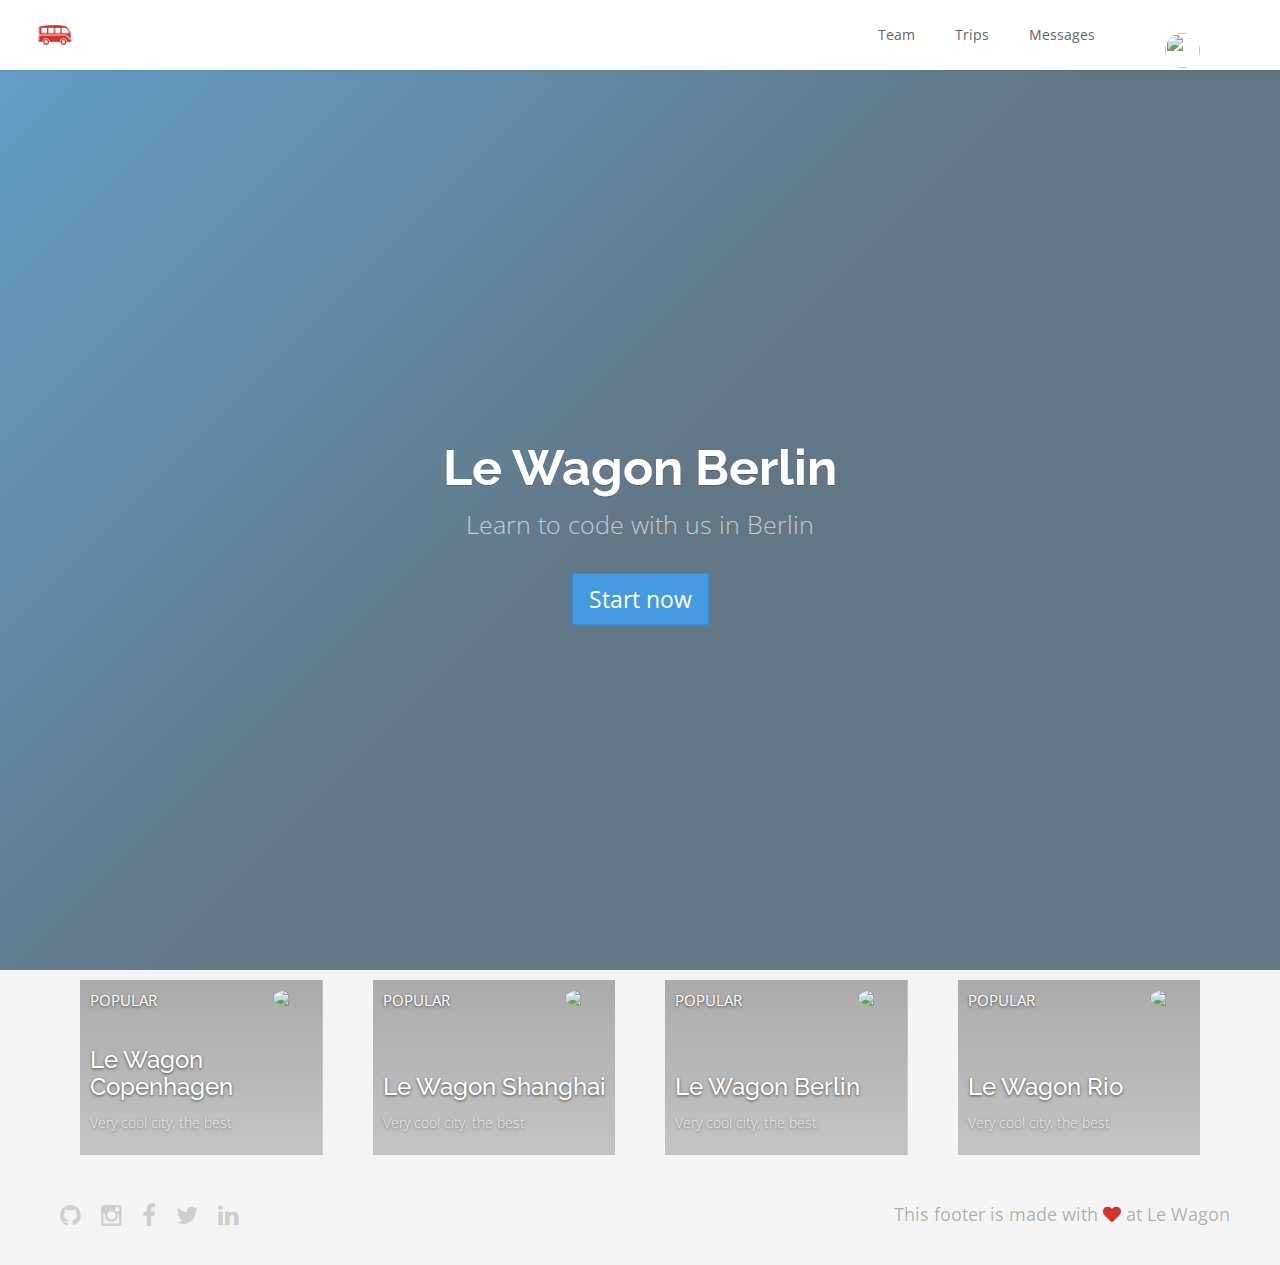
==== commit e8845820: "Automated commit at 2017-10-30 11:11:37 UTC by middleman-deploy 2.0.0-alpha" ====
--- a/index.html
+++ b/index.html
@@ -7,20 +7,121 @@
           content="width=device-width, initial-scale=1, shrink-to-fit=no">
     <!-- Use the title from a page's frontmatter if it has one -->
     <title>Le Wagon - Middleman</title>
-    <link href="stylesheets/application-3c48b980.css" rel="stylesheet" />
+    <link href="stylesheets/application-9e04ea48.css" rel="stylesheet" />
     <script src="javascripts/application-93de88c9.js"></script>
     <link href="images/favicon-f15af148.png" rel="icon" type="image/png" />
   </head>
   <body>
-    <div id="home">
-  <div class="home-content">
-    <img src="images/logo-acc9c0ec.png" width="200" alt="Logo" />
-    <p>
-      Middleman is now running!
-    </p>
-    <p class="about">
-      <a href="about.html">More about this template</a>
-    </p>
+    <div class="navbar-wagon">
+  <!-- Logo -->
+  <a href="/" class="navbar-wagon-brand">
+    <img src="images/logo-acc9c0ec.png" alt="Logo" />
+  </a>
+
+  <!-- Right Navigation -->
+  <div class="navbar-wagon-right hidden-xs hidden-sm">
+
+    <a href="/team.html" class="navbar-wagon-item navbar-wagon-link">Team</a>
+    <a href="" class="navbar-wagon-item navbar-wagon-link">Trips</a>
+    <a href="" class="navbar-wagon-item navbar-wagon-link">Messages</a>
+
+    <!-- Profile picture with dropdown list -->
+    <div class="navbar-wagon-item">
+      <div class="dropdown">
+        <img src="https://kitt.lewagon.com/placeholder/users/ssaunier" class="avatar dropdown-toggle" id="navbar-wagon-menu" data-toggle="dropdown">
+        <ul class="dropdown-menu dropdown-menu-right navbar-wagon-dropdown-menu">
+          <li><a href="#">Profile</a></li>
+          <li><a href="#">Dashboard</a></li>
+          <li><a href="#">Log Out</a></li>
+        </ul>
+      </div>
+    </div>
+  </div>
+
+  <!-- Dropdown appearing on mobile only -->
+  <div class="navbar-wagon-item hidden-md hidden-lg">
+    <div class="dropdown">
+      <i class="fa fa-bars dropdown-toggle" data-toggle="dropdown"></i>
+      <ul class="dropdown-menu dropdown-menu-right navbar-wagon-dropdown-menu">
+        <li><a href="#">Host</a></li>
+        <li><a href="#">Trips</a></li>
+        <li><a href="#">Messagese</a></li>
+      </ul>
+    </div>
+  </div>
+</div>
+
+    <!-- City Banner -->
+
+<div class="banner" style="background-image: linear-gradient(-225deg, rgba(0,101,168,0.6) 0%, rgba(0,36,61,0.6) 50%), url('https://kitt.lewagon.com/placeholder/cities/berlin');">
+  <div class="banner-content">
+    <h1>Le Wagon Berlin</h1>
+    <p>Learn to code with us in Berlin</p>
+    <a class="btn btn-primary btn-lg">Start now</a>
+  </div>
+</div>
+
+<!-- City Cards -->
+
+<div class="container">
+  <div class="row">
+    <div class="col-xs-6 col-md-3">
+      <div class="card" style="background-image: linear-gradient(rgba(0,0,0,0.3), rgba(0,0,0,0.2)), url('https://kitt.lewagon.com/placeholder/cities/copenhagen');">
+        <div class="card-category">Popular</div>
+        <div class="card-description">
+          <h2>Le Wagon Copenhagen</h2>
+          <p>Very cool city, the best</p>
+        </div>
+        <img class="card-user" src="https://kitt.lewagon.com/placeholder/users/Robstaa">
+        <a class="card-link" href="#" ></a>
+      </div>
+    </div>
+    <div class="col-xs-6 col-md-3">
+      <div class="card" style="background-image: linear-gradient(rgba(0,0,0,0.3), rgba(0,0,0,0.2)), url('https://kitt.lewagon.com/placeholder/cities/shanghai');">
+        <div class="card-category">Popular</div>
+        <div class="card-description">
+          <h2>Le Wagon Shanghai</h2>
+          <p>Very cool city, the best</p>
+        </div>
+        <img class="card-user" src="https://kitt.lewagon.com/placeholder/users/Robstaa">
+        <a class="card-link" href="#" ></a>
+      </div>
+    </div>
+    <div class="col-xs-6 col-md-3">
+     <div class="card" style="background-image: linear-gradient(rgba(0,0,0,0.3), rgba(0,0,0,0.2)), url('https://kitt.lewagon.com/placeholder/cities/berlin');">
+       <div class="card-category">Popular</div>
+       <div class="card-description">
+         <h2>Le Wagon Berlin</h2>
+         <p>Very cool city, the best</p>
+       </div>
+       <img class="card-user" src="https://kitt.lewagon.com/placeholder/users/Robstaa">
+       <a class="card-link" href="#" ></a>
+     </div>
+   </div>
+   <div class="col-xs-6 col-md-3">
+    <div class="card" style="background-image: linear-gradient(rgba(0,0,0,0.3), rgba(0,0,0,0.2)), url('https://kitt.lewagon.com/placeholder/cities/rio');">
+      <div class="card-category">Popular</div>
+      <div class="card-description">
+        <h2>Le Wagon Rio</h2>
+        <p>Very cool city, the best</p>
+      </div>
+      <img class="card-user" src="https://kitt.lewagon.com/placeholder/users/Robstaa">
+      <a class="card-link" href="#" ></a>
+    </div>
+  </div>
+</div>
+</div>
+
+    <div class="footer">
+  <div class="footer-links">
+    <a href="#"><i class="fa fa-github"></i></a>
+    <a href="#"><i class="fa fa-instagram"></i></a>
+    <a href="#"><i class="fa fa-facebook"></i></a>
+    <a href="#"><i class="fa fa-twitter"></i></a>
+    <a href="#"><i class="fa fa-linkedin"></i></a>
+  </div>
+  <div class="footer-copyright">
+    This footer is made with <i class="fa fa-heart"></i> at Le Wagon
   </div>
 </div>
 
--- a/stylesheets/application-9e04ea48.css
+++ b/stylesheets/application-9e04ea48.css
@@ -0,0 +1,8 @@
+@import url("https://fonts.googleapis.com/css?family=Open+Sans:400,300,700|Raleway:400,100,300,700,500");/*!
+ * Bootstrap v3.3.7 (http://getbootstrap.com)
+ * Copyright 2011-2016 Twitter, Inc.
+ * Licensed under MIT (https://github.com/twbs/bootstrap/blob/master/LICENSE)
+ *//*! normalize.css v3.0.3 | MIT License | github.com/necolas/normalize.css */html{font-family:sans-serif;-ms-text-size-adjust:100%;-webkit-text-size-adjust:100%}body{margin:0}article,aside,details,figcaption,figure,footer,header,hgroup,main,menu,nav,section,summary{display:block}audio,canvas,progress,video{display:inline-block;vertical-align:baseline}audio:not([controls]){display:none;height:0}[hidden],template{display:none}a{background-color:transparent}a:active,a:hover{outline:0}abbr[title]{border-bottom:1px dotted}b,strong{font-weight:bold}dfn{font-style:italic}h1{font-size:2em;margin:0.67em 0}mark{background:#ff0;color:#000}small{font-size:80%}sub,sup{font-size:75%;line-height:0;position:relative;vertical-align:baseline}sup{top:-0.5em}sub{bottom:-0.25em}img{border:0}svg:not(:root){overflow:hidden}figure{margin:1em 40px}hr{-webkit-box-sizing:content-box;box-sizing:content-box;height:0}pre{overflow:auto}code,kbd,pre,samp{font-family:monospace, monospace;font-size:1em}button,input,optgroup,select,textarea{color:inherit;font:inherit;margin:0}button{overflow:visible}button,select{text-transform:none}button,html input[type="button"],input[type="reset"],input[type="submit"]{-webkit-appearance:button;cursor:pointer}button[disabled],html input[disabled]{cursor:default}button::-moz-focus-inner,input::-moz-focus-inner{border:0;padding:0}input{line-height:normal}input[type="checkbox"],input[type="radio"]{-webkit-box-sizing:border-box;box-sizing:border-box;padding:0}input[type="number"]::-webkit-inner-spin-button,input[type="number"]::-webkit-outer-spin-button{height:auto}input[type="search"]{-webkit-appearance:textfield;-webkit-box-sizing:content-box;box-sizing:content-box}input[type="search"]::-webkit-search-cancel-button,input[type="search"]::-webkit-search-decoration{-webkit-appearance:none}fieldset{border:1px solid #c0c0c0;margin:0 2px;padding:0.35em 0.625em 0.75em}legend{border:0;padding:0}textarea{overflow:auto}optgroup{font-weight:bold}table{border-collapse:collapse;border-spacing:0}td,th{padding:0}/*! Source: https://github.com/h5bp/html5-boilerplate/blob/master/src/css/main.css */@media print{*,*:before,*:after{background:transparent !important;color:#000 !important;-webkit-box-shadow:none !important;box-shadow:none !important;text-shadow:none !important}a,a:visited{text-decoration:underline}a[href]:after{content:" (" attr(href) ")"}abbr[title]:after{content:" (" attr(title) ")"}a[href^="#"]:after,a[href^="javascript:"]:after{content:""}pre,blockquote{border:1px solid #999;page-break-inside:avoid}thead{display:table-header-group}tr,img{page-break-inside:avoid}img{max-width:100% !important}p,h2,h3{orphans:3;widows:3}h2,h3{page-break-after:avoid}.navbar{display:none}.btn>.caret,.dropup>.btn>.caret{border-top-color:#000 !important}.label{border:1px solid #000}.table{border-collapse:collapse !important}.table td,.table th{background-color:#fff !important}.table-bordered th,.table-bordered td{border:1px solid #ddd !important}}@font-face{font-family:'Glyphicons Halflings';src:url("../assets/bootstrap/glyphicons-halflings-regular-86b6f62b.eot");src:url("../assets/bootstrap/glyphicons-halflings-regular-86b6f62b.eot?#iefix") format("embedded-opentype"),url("../assets/bootstrap/glyphicons-halflings-regular-ca35b697.woff2") format("woff2"),url("../assets/bootstrap/glyphicons-halflings-regular-278e49a8.woff") format("woff"),url("../assets/bootstrap/glyphicons-halflings-regular-44bc1850.ttf") format("truetype"),url("../assets/bootstrap/glyphicons-halflings-regular-de51a849.svg#glyphicons_halflingsregular") format("svg")}.glyphicon{position:relative;top:1px;display:inline-block;font-family:'Glyphicons Halflings';font-style:normal;font-weight:normal;line-height:1;-webkit-font-smoothing:antialiased;-moz-osx-font-smoothing:grayscale}.glyphicon-asterisk:before{content:"\002a"}.glyphicon-plus:before{content:"\002b"}.glyphicon-euro:before,.glyphicon-eur:before{content:"\20ac"}.glyphicon-minus:before{content:"\2212"}.glyphicon-cloud:before{content:"\2601"}.glyphicon-envelope:before{content:"\2709"}.glyphicon-pencil:before{content:"\270f"}.glyphicon-glass:before{content:"\e001"}.glyphicon-music:before{content:"\e002"}.glyphicon-search:before{content:"\e003"}.glyphicon-heart:before{content:"\e005"}.glyphicon-star:before{content:"\e006"}.glyphicon-star-empty:before{content:"\e007"}.glyphicon-user:before{content:"\e008"}.glyphicon-film:before{content:"\e009"}.glyphicon-th-large:before{content:"\e010"}.glyphicon-th:before{content:"\e011"}.glyphicon-th-list:before{content:"\e012"}.glyphicon-ok:before{content:"\e013"}.glyphicon-remove:before{content:"\e014"}.glyphicon-zoom-in:before{content:"\e015"}.glyphicon-zoom-out:before{content:"\e016"}.glyphicon-off:before{content:"\e017"}.glyphicon-signal:before{content:"\e018"}.glyphicon-cog:before{content:"\e019"}.glyphicon-trash:before{content:"\e020"}.glyphicon-home:before{content:"\e021"}.glyphicon-file:before{content:"\e022"}.glyphicon-time:before{content:"\e023"}.glyphicon-road:before{content:"\e024"}.glyphicon-download-alt:before{content:"\e025"}.glyphicon-download:before{content:"\e026"}.glyphicon-upload:before{content:"\e027"}.glyphicon-inbox:before{content:"\e028"}.glyphicon-play-circle:before{content:"\e029"}.glyphicon-repeat:before{content:"\e030"}.glyphicon-refresh:before{content:"\e031"}.glyphicon-list-alt:before{content:"\e032"}.glyphicon-lock:before{content:"\e033"}.glyphicon-flag:before{content:"\e034"}.glyphicon-headphones:before{content:"\e035"}.glyphicon-volume-off:before{content:"\e036"}.glyphicon-volume-down:before{content:"\e037"}.glyphicon-volume-up:before{content:"\e038"}.glyphicon-qrcode:before{content:"\e039"}.glyphicon-barcode:before{content:"\e040"}.glyphicon-tag:before{content:"\e041"}.glyphicon-tags:before{content:"\e042"}.glyphicon-book:before{content:"\e043"}.glyphicon-bookmark:before{content:"\e044"}.glyphicon-print:before{content:"\e045"}.glyphicon-camera:before{content:"\e046"}.glyphicon-font:before{content:"\e047"}.glyphicon-bold:before{content:"\e048"}.glyphicon-italic:before{content:"\e049"}.glyphicon-text-height:before{content:"\e050"}.glyphicon-text-width:before{content:"\e051"}.glyphicon-align-left:before{content:"\e052"}.glyphicon-align-center:before{content:"\e053"}.glyphicon-align-right:before{content:"\e054"}.glyphicon-align-justify:before{content:"\e055"}.glyphicon-list:before{content:"\e056"}.glyphicon-indent-left:before{content:"\e057"}.glyphicon-indent-right:before{content:"\e058"}.glyphicon-facetime-video:before{content:"\e059"}.glyphicon-picture:before{content:"\e060"}.glyphicon-map-marker:before{content:"\e062"}.glyphicon-adjust:before{content:"\e063"}.glyphicon-tint:before{content:"\e064"}.glyphicon-edit:before{content:"\e065"}.glyphicon-share:before{content:"\e066"}.glyphicon-check:before{content:"\e067"}.glyphicon-move:before{content:"\e068"}.glyphicon-step-backward:before{content:"\e069"}.glyphicon-fast-backward:before{content:"\e070"}.glyphicon-backward:before{content:"\e071"}.glyphicon-play:before{content:"\e072"}.glyphicon-pause:before{content:"\e073"}.glyphicon-stop:before{content:"\e074"}.glyphicon-forward:before{content:"\e075"}.glyphicon-fast-forward:before{content:"\e076"}.glyphicon-step-forward:before{content:"\e077"}.glyphicon-eject:before{content:"\e078"}.glyphicon-chevron-left:before{content:"\e079"}.glyphicon-chevron-right:before{content:"\e080"}.glyphicon-plus-sign:before{content:"\e081"}.glyphicon-minus-sign:before{content:"\e082"}.glyphicon-remove-sign:before{content:"\e083"}.glyphicon-ok-sign:before{content:"\e084"}.glyphicon-question-sign:before{content:"\e085"}.glyphicon-info-sign:before{content:"\e086"}.glyphicon-screenshot:before{content:"\e087"}.glyphicon-remove-circle:before{content:"\e088"}.glyphicon-ok-circle:before{content:"\e089"}.glyphicon-ban-circle:before{content:"\e090"}.glyphicon-arrow-left:before{content:"\e091"}.glyphicon-arrow-right:before{content:"\e092"}.glyphicon-arrow-up:before{content:"\e093"}.glyphicon-arrow-down:before{content:"\e094"}.glyphicon-share-alt:before{content:"\e095"}.glyphicon-resize-full:before{content:"\e096"}.glyphicon-resize-small:before{content:"\e097"}.glyphicon-exclamation-sign:before{content:"\e101"}.glyphicon-gift:before{content:"\e102"}.glyphicon-leaf:before{content:"\e103"}.glyphicon-fire:before{content:"\e104"}.glyphicon-eye-open:before{content:"\e105"}.glyphicon-eye-close:before{content:"\e106"}.glyphicon-warning-sign:before{content:"\e107"}.glyphicon-plane:before{content:"\e108"}.glyphicon-calendar:before{content:"\e109"}.glyphicon-random:before{content:"\e110"}.glyphicon-comment:before{content:"\e111"}.glyphicon-magnet:before{content:"\e112"}.glyphicon-chevron-up:before{content:"\e113"}.glyphicon-chevron-down:before{content:"\e114"}.glyphicon-retweet:before{content:"\e115"}.glyphicon-shopping-cart:before{content:"\e116"}.glyphicon-folder-close:before{content:"\e117"}.glyphicon-folder-open:before{content:"\e118"}.glyphicon-resize-vertical:before{content:"\e119"}.glyphicon-resize-horizontal:before{content:"\e120"}.glyphicon-hdd:before{content:"\e121"}.glyphicon-bullhorn:before{content:"\e122"}.glyphicon-bell:before{content:"\e123"}.glyphicon-certificate:before{content:"\e124"}.glyphicon-thumbs-up:before{content:"\e125"}.glyphicon-thumbs-down:before{content:"\e126"}.glyphicon-hand-right:before{content:"\e127"}.glyphicon-hand-left:before{content:"\e128"}.glyphicon-hand-up:before{content:"\e129"}.glyphicon-hand-down:before{content:"\e130"}.glyphicon-circle-arrow-right:before{content:"\e131"}.glyphicon-circle-arrow-left:before{content:"\e132"}.glyphicon-circle-arrow-up:before{content:"\e133"}.glyphicon-circle-arrow-down:before{content:"\e134"}.glyphicon-globe:before{content:"\e135"}.glyphicon-wrench:before{content:"\e136"}.glyphicon-tasks:before{content:"\e137"}.glyphicon-filter:before{content:"\e138"}.glyphicon-briefcase:before{content:"\e139"}.glyphicon-fullscreen:before{content:"\e140"}.glyphicon-dashboard:before{content:"\e141"}.glyphicon-paperclip:before{content:"\e142"}.glyphicon-heart-empty:before{content:"\e143"}.glyphicon-link:before{content:"\e144"}.glyphicon-phone:before{content:"\e145"}.glyphicon-pushpin:before{content:"\e146"}.glyphicon-usd:before{content:"\e148"}.glyphicon-gbp:before{content:"\e149"}.glyphicon-sort:before{content:"\e150"}.glyphicon-sort-by-alphabet:before{content:"\e151"}.glyphicon-sort-by-alphabet-alt:before{content:"\e152"}.glyphicon-sort-by-order:before{content:"\e153"}.glyphicon-sort-by-order-alt:before{content:"\e154"}.glyphicon-sort-by-attributes:before{content:"\e155"}.glyphicon-sort-by-attributes-alt:before{content:"\e156"}.glyphicon-unchecked:before{content:"\e157"}.glyphicon-expand:before{content:"\e158"}.glyphicon-collapse-down:before{content:"\e159"}.glyphicon-collapse-up:before{content:"\e160"}.glyphicon-log-in:before{content:"\e161"}.glyphicon-flash:before{content:"\e162"}.glyphicon-log-out:before{content:"\e163"}.glyphicon-new-window:before{content:"\e164"}.glyphicon-record:before{content:"\e165"}.glyphicon-save:before{content:"\e166"}.glyphicon-open:before{content:"\e167"}.glyphicon-saved:before{content:"\e168"}.glyphicon-import:before{content:"\e169"}.glyphicon-export:before{content:"\e170"}.glyphicon-send:before{content:"\e171"}.glyphicon-floppy-disk:before{content:"\e172"}.glyphicon-floppy-saved:before{content:"\e173"}.glyphicon-floppy-remove:before{content:"\e174"}.glyphicon-floppy-save:before{content:"\e175"}.glyphicon-floppy-open:before{content:"\e176"}.glyphicon-credit-card:before{content:"\e177"}.glyphicon-transfer:before{content:"\e178"}.glyphicon-cutlery:before{content:"\e179"}.glyphicon-header:before{content:"\e180"}.glyphicon-compressed:before{content:"\e181"}.glyphicon-earphone:before{content:"\e182"}.glyphicon-phone-alt:before{content:"\e183"}.glyphicon-tower:before{content:"\e184"}.glyphicon-stats:before{content:"\e185"}.glyphicon-sd-video:before{content:"\e186"}.glyphicon-hd-video:before{content:"\e187"}.glyphicon-subtitles:before{content:"\e188"}.glyphicon-sound-stereo:before{content:"\e189"}.glyphicon-sound-dolby:before{content:"\e190"}.glyphicon-sound-5-1:before{content:"\e191"}.glyphicon-sound-6-1:before{content:"\e192"}.glyphicon-sound-7-1:before{content:"\e193"}.glyphicon-copyright-mark:before{content:"\e194"}.glyphicon-registration-mark:before{content:"\e195"}.glyphicon-cloud-download:before{content:"\e197"}.glyphicon-cloud-upload:before{content:"\e198"}.glyphicon-tree-conifer:before{content:"\e199"}.glyphicon-tree-deciduous:before{content:"\e200"}.glyphicon-cd:before{content:"\e201"}.glyphicon-save-file:before{content:"\e202"}.glyphicon-open-file:before{content:"\e203"}.glyphicon-level-up:before{content:"\e204"}.glyphicon-copy:before{content:"\e205"}.glyphicon-paste:before{content:"\e206"}.glyphicon-alert:before{content:"\e209"}.glyphicon-equalizer:before{content:"\e210"}.glyphicon-king:before{content:"\e211"}.glyphicon-queen:before{content:"\e212"}.glyphicon-pawn:before{content:"\e213"}.glyphicon-bishop:before{content:"\e214"}.glyphicon-knight:before{content:"\e215"}.glyphicon-baby-formula:before{content:"\e216"}.glyphicon-tent:before{content:"\26fa"}.glyphicon-blackboard:before{content:"\e218"}.glyphicon-bed:before{content:"\e219"}.glyphicon-apple:before{content:"\f8ff"}.glyphicon-erase:before{content:"\e221"}.glyphicon-hourglass:before{content:"\231b"}.glyphicon-lamp:before{content:"\e223"}.glyphicon-duplicate:before{content:"\e224"}.glyphicon-piggy-bank:before{content:"\e225"}.glyphicon-scissors:before{content:"\e226"}.glyphicon-bitcoin:before{content:"\e227"}.glyphicon-btc:before{content:"\e227"}.glyphicon-xbt:before{content:"\e227"}.glyphicon-yen:before{content:"\00a5"}.glyphicon-jpy:before{content:"\00a5"}.glyphicon-ruble:before{content:"\20bd"}.glyphicon-rub:before{content:"\20bd"}.glyphicon-scale:before{content:"\e230"}.glyphicon-ice-lolly:before{content:"\e231"}.glyphicon-ice-lolly-tasted:before{content:"\e232"}.glyphicon-education:before{content:"\e233"}.glyphicon-option-horizontal:before{content:"\e234"}.glyphicon-option-vertical:before{content:"\e235"}.glyphicon-menu-hamburger:before{content:"\e236"}.glyphicon-modal-window:before{content:"\e237"}.glyphicon-oil:before{content:"\e238"}.glyphicon-grain:before{content:"\e239"}.glyphicon-sunglasses:before{content:"\e240"}.glyphicon-text-size:before{content:"\e241"}.glyphicon-text-color:before{content:"\e242"}.glyphicon-text-background:before{content:"\e243"}.glyphicon-object-align-top:before{content:"\e244"}.glyphicon-object-align-bottom:before{content:"\e245"}.glyphicon-object-align-horizontal:before{content:"\e246"}.glyphicon-object-align-left:before{content:"\e247"}.glyphicon-object-align-vertical:before{content:"\e248"}.glyphicon-object-align-right:before{content:"\e249"}.glyphicon-triangle-right:before{content:"\e250"}.glyphicon-triangle-left:before{content:"\e251"}.glyphicon-triangle-bottom:before{content:"\e252"}.glyphicon-triangle-top:before{content:"\e253"}.glyphicon-console:before{content:"\e254"}.glyphicon-superscript:before{content:"\e255"}.glyphicon-subscript:before{content:"\e256"}.glyphicon-menu-left:before{content:"\e257"}.glyphicon-menu-right:before{content:"\e258"}.glyphicon-menu-down:before{content:"\e259"}.glyphicon-menu-up:before{content:"\e260"}*{-webkit-box-sizing:border-box;box-sizing:border-box}*:before,*:after{-webkit-box-sizing:border-box;box-sizing:border-box}html{font-size:10px;-webkit-tap-highlight-color:transparent}body{font-family:"Open Sans", "Helvetica", "sans-serif";font-size:18px;line-height:1.42857143;color:#333333;background-color:#F4F4F4}input,button,select,textarea{font-family:inherit;font-size:inherit;line-height:inherit}a{color:#469AE0;text-decoration:none}a:hover,a:focus{color:#1f74ba;text-decoration:underline}a:focus{outline:5px auto -webkit-focus-ring-color;outline-offset:-2px}figure{margin:0}img{vertical-align:middle}.img-responsive{display:block;max-width:100%;height:auto}.img-rounded{border-radius:2px}.img-thumbnail{padding:4px;line-height:1.42857143;background-color:#F4F4F4;border:1px solid #ddd;border-radius:2px;-webkit-transition:all 0.2s ease-in-out;transition:all 0.2s ease-in-out;display:inline-block;max-width:100%;height:auto}.img-circle{border-radius:50%}hr{margin-top:25px;margin-bottom:25px;border:0;border-top:1px solid #eeeeee}.sr-only{position:absolute;width:1px;height:1px;margin:-1px;padding:0;overflow:hidden;clip:rect(0, 0, 0, 0);border:0}.sr-only-focusable:active,.sr-only-focusable:focus{position:static;width:auto;height:auto;margin:0;overflow:visible;clip:auto}[role="button"]{cursor:pointer}h1,h2,h3,h4,h5,h6,.h1,.h2,.h3,.h4,.h5,.h6{font-family:"Raleway", "Helvetica", "sans-serif";font-weight:500;line-height:1.1;color:inherit}h1 small,h1 .small,h2 small,h2 .small,h3 small,h3 .small,h4 small,h4 .small,h5 small,h5 .small,h6 small,h6 .small,.h1 small,.h1 .small,.h2 small,.h2 .small,.h3 small,.h3 .small,.h4 small,.h4 .small,.h5 small,.h5 .small,.h6 small,.h6 .small{font-weight:normal;line-height:1;color:#777777}h1,.h1,h2,.h2,h3,.h3{margin-top:25px;margin-bottom:12.5px}h1 small,h1 .small,.h1 small,.h1 .small,h2 small,h2 .small,.h2 small,.h2 .small,h3 small,h3 .small,.h3 small,.h3 .small{font-size:65%}h4,.h4,h5,.h5,h6,.h6{margin-top:12.5px;margin-bottom:12.5px}h4 small,h4 .small,.h4 small,.h4 .small,h5 small,h5 .small,.h5 small,.h5 .small,h6 small,h6 .small,.h6 small,.h6 .small{font-size:75%}h1,.h1{font-size:46px}h2,.h2{font-size:38px}h3,.h3{font-size:31px}h4,.h4{font-size:23px}h5,.h5{font-size:18px}h6,.h6{font-size:16px}p{margin:0 0 12.5px}.lead{margin-bottom:25px;font-size:20px;font-weight:300;line-height:1.4}@media (min-width: 768px){.lead{font-size:27px}}small,.small{font-size:88%}mark,.mark{background-color:#fcf8e3;padding:.2em}.text-left{text-align:left}.text-right{text-align:right}.text-center{text-align:center}.text-justify{text-align:justify}.text-nowrap{white-space:nowrap}.text-lowercase{text-transform:lowercase}.text-uppercase,.initialism{text-transform:uppercase}.text-capitalize{text-transform:capitalize}.text-muted{color:#777777}.text-primary{color:#469AE0}a.text-primary:hover,a.text-primary:focus{color:#2381d0}.text-success{color:#3c763d}a.text-success:hover,a.text-success:focus{color:#2b542c}.text-info{color:#31708f}a.text-info:hover,a.text-info:focus{color:#245269}.text-warning{color:#8a6d3b}a.text-warning:hover,a.text-warning:focus{color:#66512c}.text-danger{color:#a94442}a.text-danger:hover,a.text-danger:focus{color:#843534}.bg-primary{color:#fff}.bg-primary{background-color:#469AE0}a.bg-primary:hover,a.bg-primary:focus{background-color:#2381d0}.bg-success{background-color:#dff0d8}a.bg-success:hover,a.bg-success:focus{background-color:#c1e2b3}.bg-info{background-color:#d9edf7}a.bg-info:hover,a.bg-info:focus{background-color:#afd9ee}.bg-warning{background-color:#fcf8e3}a.bg-warning:hover,a.bg-warning:focus{background-color:#f7ecb5}.bg-danger{background-color:#f2dede}a.bg-danger:hover,a.bg-danger:focus{background-color:#e4b9b9}.page-header{padding-bottom:11.5px;margin:50px 0 25px;border-bottom:1px solid #eeeeee}ul,ol{margin-top:0;margin-bottom:12.5px}ul ul,ul ol,ol ul,ol ol{margin-bottom:0}.list-unstyled{padding-left:0;list-style:none}.list-inline{padding-left:0;list-style:none;margin-left:-5px}.list-inline>li{display:inline-block;padding-left:5px;padding-right:5px}dl{margin-top:0;margin-bottom:25px}dt,dd{line-height:1.42857143}dt{font-weight:bold}dd{margin-left:0}.dl-horizontal dd:before,.dl-horizontal dd:after{content:" ";display:table}.dl-horizontal dd:after{clear:both}@media (min-width: 768px){.dl-horizontal dt{float:left;width:160px;clear:left;text-align:right;overflow:hidden;text-overflow:ellipsis;white-space:nowrap}.dl-horizontal dd{margin-left:180px}}abbr[title],abbr[data-original-title]{cursor:help;border-bottom:1px dotted #777777}.initialism{font-size:90%}blockquote{padding:12.5px 25px;margin:0 0 25px;font-size:22.5px;border-left:5px solid #eeeeee}blockquote p:last-child,blockquote ul:last-child,blockquote ol:last-child{margin-bottom:0}blockquote footer,blockquote small,blockquote .small{display:block;font-size:80%;line-height:1.42857143;color:#777777}blockquote footer:before,blockquote small:before,blockquote .small:before{content:'\2014 \00A0'}.blockquote-reverse,blockquote.pull-right{padding-right:15px;padding-left:0;border-right:5px solid #eeeeee;border-left:0;text-align:right}.blockquote-reverse footer:before,.blockquote-reverse small:before,.blockquote-reverse .small:before,blockquote.pull-right footer:before,blockquote.pull-right small:before,blockquote.pull-right .small:before{content:''}.blockquote-reverse footer:after,.blockquote-reverse small:after,.blockquote-reverse .small:after,blockquote.pull-right footer:after,blockquote.pull-right small:after,blockquote.pull-right .small:after{content:'\00A0 \2014'}address{margin-bottom:25px;font-style:normal;line-height:1.42857143}code,kbd,pre,samp{font-family:Menlo, Monaco, Consolas, "Courier New", monospace}code{padding:2px 4px;font-size:90%;color:#c7254e;background-color:#f9f2f4;border-radius:2px}kbd{padding:2px 4px;font-size:90%;color:#fff;background-color:#333;border-radius:2px;-webkit-box-shadow:inset 0 -1px 0 rgba(0,0,0,0.25);box-shadow:inset 0 -1px 0 rgba(0,0,0,0.25)}kbd kbd{padding:0;font-size:100%;font-weight:bold;-webkit-box-shadow:none;box-shadow:none}pre{display:block;padding:12px;margin:0 0 12.5px;font-size:17px;line-height:1.42857143;word-break:break-all;word-wrap:break-word;color:#333333;background-color:#f5f5f5;border:1px solid #ccc;border-radius:2px}pre code{padding:0;font-size:inherit;color:inherit;white-space:pre-wrap;background-color:transparent;border-radius:0}.pre-scrollable{max-height:340px;overflow-y:scroll}.container{margin-right:auto;margin-left:auto;padding-left:15px;padding-right:15px}.container:before,.container:after{content:" ";display:table}.container:after{clear:both}@media (min-width: 768px){.container{width:750px}}@media (min-width: 992px){.container{width:970px}}@media (min-width: 1200px){.container{width:1170px}}.container-fluid{margin-right:auto;margin-left:auto;padding-left:15px;padding-right:15px}.container-fluid:before,.container-fluid:after{content:" ";display:table}.container-fluid:after{clear:both}.row{margin-left:-15px;margin-right:-15px}.row:before,.row:after{content:" ";display:table}.row:after{clear:both}.col-xs-1,.col-sm-1,.col-md-1,.col-lg-1,.col-xs-2,.col-sm-2,.col-md-2,.col-lg-2,.col-xs-3,.col-sm-3,.col-md-3,.col-lg-3,.col-xs-4,.col-sm-4,.col-md-4,.col-lg-4,.col-xs-5,.col-sm-5,.col-md-5,.col-lg-5,.col-xs-6,.col-sm-6,.col-md-6,.col-lg-6,.col-xs-7,.col-sm-7,.col-md-7,.col-lg-7,.col-xs-8,.col-sm-8,.col-md-8,.col-lg-8,.col-xs-9,.col-sm-9,.col-md-9,.col-lg-9,.col-xs-10,.col-sm-10,.col-md-10,.col-lg-10,.col-xs-11,.col-sm-11,.col-md-11,.col-lg-11,.col-xs-12,.col-sm-12,.col-md-12,.col-lg-12{position:relative;min-height:1px;padding-left:15px;padding-right:15px}.col-xs-1,.col-xs-2,.col-xs-3,.col-xs-4,.col-xs-5,.col-xs-6,.col-xs-7,.col-xs-8,.col-xs-9,.col-xs-10,.col-xs-11,.col-xs-12{float:left}.col-xs-1{width:8.33333333%}.col-xs-2{width:16.66666667%}.col-xs-3{width:25%}.col-xs-4{width:33.33333333%}.col-xs-5{width:41.66666667%}.col-xs-6{width:50%}.col-xs-7{width:58.33333333%}.col-xs-8{width:66.66666667%}.col-xs-9{width:75%}.col-xs-10{width:83.33333333%}.col-xs-11{width:91.66666667%}.col-xs-12{width:100%}.col-xs-pull-0{right:auto}.col-xs-pull-1{right:8.33333333%}.col-xs-pull-2{right:16.66666667%}.col-xs-pull-3{right:25%}.col-xs-pull-4{right:33.33333333%}.col-xs-pull-5{right:41.66666667%}.col-xs-pull-6{right:50%}.col-xs-pull-7{right:58.33333333%}.col-xs-pull-8{right:66.66666667%}.col-xs-pull-9{right:75%}.col-xs-pull-10{right:83.33333333%}.col-xs-pull-11{right:91.66666667%}.col-xs-pull-12{right:100%}.col-xs-push-0{left:auto}.col-xs-push-1{left:8.33333333%}.col-xs-push-2{left:16.66666667%}.col-xs-push-3{left:25%}.col-xs-push-4{left:33.33333333%}.col-xs-push-5{left:41.66666667%}.col-xs-push-6{left:50%}.col-xs-push-7{left:58.33333333%}.col-xs-push-8{left:66.66666667%}.col-xs-push-9{left:75%}.col-xs-push-10{left:83.33333333%}.col-xs-push-11{left:91.66666667%}.col-xs-push-12{left:100%}.col-xs-offset-0{margin-left:0%}.col-xs-offset-1{margin-left:8.33333333%}.col-xs-offset-2{margin-left:16.66666667%}.col-xs-offset-3{margin-left:25%}.col-xs-offset-4{margin-left:33.33333333%}.col-xs-offset-5{margin-left:41.66666667%}.col-xs-offset-6{margin-left:50%}.col-xs-offset-7{margin-left:58.33333333%}.col-xs-offset-8{margin-left:66.66666667%}.col-xs-offset-9{margin-left:75%}.col-xs-offset-10{margin-left:83.33333333%}.col-xs-offset-11{margin-left:91.66666667%}.col-xs-offset-12{margin-left:100%}@media (min-width: 768px){.col-sm-1,.col-sm-2,.col-sm-3,.col-sm-4,.col-sm-5,.col-sm-6,.col-sm-7,.col-sm-8,.col-sm-9,.col-sm-10,.col-sm-11,.col-sm-12{float:left}.col-sm-1{width:8.33333333%}.col-sm-2{width:16.66666667%}.col-sm-3{width:25%}.col-sm-4{width:33.33333333%}.col-sm-5{width:41.66666667%}.col-sm-6{width:50%}.col-sm-7{width:58.33333333%}.col-sm-8{width:66.66666667%}.col-sm-9{width:75%}.col-sm-10{width:83.33333333%}.col-sm-11{width:91.66666667%}.col-sm-12{width:100%}.col-sm-pull-0{right:auto}.col-sm-pull-1{right:8.33333333%}.col-sm-pull-2{right:16.66666667%}.col-sm-pull-3{right:25%}.col-sm-pull-4{right:33.33333333%}.col-sm-pull-5{right:41.66666667%}.col-sm-pull-6{right:50%}.col-sm-pull-7{right:58.33333333%}.col-sm-pull-8{right:66.66666667%}.col-sm-pull-9{right:75%}.col-sm-pull-10{right:83.33333333%}.col-sm-pull-11{right:91.66666667%}.col-sm-pull-12{right:100%}.col-sm-push-0{left:auto}.col-sm-push-1{left:8.33333333%}.col-sm-push-2{left:16.66666667%}.col-sm-push-3{left:25%}.col-sm-push-4{left:33.33333333%}.col-sm-push-5{left:41.66666667%}.col-sm-push-6{left:50%}.col-sm-push-7{left:58.33333333%}.col-sm-push-8{left:66.66666667%}.col-sm-push-9{left:75%}.col-sm-push-10{left:83.33333333%}.col-sm-push-11{left:91.66666667%}.col-sm-push-12{left:100%}.col-sm-offset-0{margin-left:0%}.col-sm-offset-1{margin-left:8.33333333%}.col-sm-offset-2{margin-left:16.66666667%}.col-sm-offset-3{margin-left:25%}.col-sm-offset-4{margin-left:33.33333333%}.col-sm-offset-5{margin-left:41.66666667%}.col-sm-offset-6{margin-left:50%}.col-sm-offset-7{margin-left:58.33333333%}.col-sm-offset-8{margin-left:66.66666667%}.col-sm-offset-9{margin-left:75%}.col-sm-offset-10{margin-left:83.33333333%}.col-sm-offset-11{margin-left:91.66666667%}.col-sm-offset-12{margin-left:100%}}@media (min-width: 992px){.col-md-1,.col-md-2,.col-md-3,.col-md-4,.col-md-5,.col-md-6,.col-md-7,.col-md-8,.col-md-9,.col-md-10,.col-md-11,.col-md-12{float:left}.col-md-1{width:8.33333333%}.col-md-2{width:16.66666667%}.col-md-3{width:25%}.col-md-4{width:33.33333333%}.col-md-5{width:41.66666667%}.col-md-6{width:50%}.col-md-7{width:58.33333333%}.col-md-8{width:66.66666667%}.col-md-9{width:75%}.col-md-10{width:83.33333333%}.col-md-11{width:91.66666667%}.col-md-12{width:100%}.col-md-pull-0{right:auto}.col-md-pull-1{right:8.33333333%}.col-md-pull-2{right:16.66666667%}.col-md-pull-3{right:25%}.col-md-pull-4{right:33.33333333%}.col-md-pull-5{right:41.66666667%}.col-md-pull-6{right:50%}.col-md-pull-7{right:58.33333333%}.col-md-pull-8{right:66.66666667%}.col-md-pull-9{right:75%}.col-md-pull-10{right:83.33333333%}.col-md-pull-11{right:91.66666667%}.col-md-pull-12{right:100%}.col-md-push-0{left:auto}.col-md-push-1{left:8.33333333%}.col-md-push-2{left:16.66666667%}.col-md-push-3{left:25%}.col-md-push-4{left:33.33333333%}.col-md-push-5{left:41.66666667%}.col-md-push-6{left:50%}.col-md-push-7{left:58.33333333%}.col-md-push-8{left:66.66666667%}.col-md-push-9{left:75%}.col-md-push-10{left:83.33333333%}.col-md-push-11{left:91.66666667%}.col-md-push-12{left:100%}.col-md-offset-0{margin-left:0%}.col-md-offset-1{margin-left:8.33333333%}.col-md-offset-2{margin-left:16.66666667%}.col-md-offset-3{margin-left:25%}.col-md-offset-4{margin-left:33.33333333%}.col-md-offset-5{margin-left:41.66666667%}.col-md-offset-6{margin-left:50%}.col-md-offset-7{margin-left:58.33333333%}.col-md-offset-8{margin-left:66.66666667%}.col-md-offset-9{margin-left:75%}.col-md-offset-10{margin-left:83.33333333%}.col-md-offset-11{margin-left:91.66666667%}.col-md-offset-12{margin-left:100%}}@media (min-width: 1200px){.col-lg-1,.col-lg-2,.col-lg-3,.col-lg-4,.col-lg-5,.col-lg-6,.col-lg-7,.col-lg-8,.col-lg-9,.col-lg-10,.col-lg-11,.col-lg-12{float:left}.col-lg-1{width:8.33333333%}.col-lg-2{width:16.66666667%}.col-lg-3{width:25%}.col-lg-4{width:33.33333333%}.col-lg-5{width:41.66666667%}.col-lg-6{width:50%}.col-lg-7{width:58.33333333%}.col-lg-8{width:66.66666667%}.col-lg-9{width:75%}.col-lg-10{width:83.33333333%}.col-lg-11{width:91.66666667%}.col-lg-12{width:100%}.col-lg-pull-0{right:auto}.col-lg-pull-1{right:8.33333333%}.col-lg-pull-2{right:16.66666667%}.col-lg-pull-3{right:25%}.col-lg-pull-4{right:33.33333333%}.col-lg-pull-5{right:41.66666667%}.col-lg-pull-6{right:50%}.col-lg-pull-7{right:58.33333333%}.col-lg-pull-8{right:66.66666667%}.col-lg-pull-9{right:75%}.col-lg-pull-10{right:83.33333333%}.col-lg-pull-11{right:91.66666667%}.col-lg-pull-12{right:100%}.col-lg-push-0{left:auto}.col-lg-push-1{left:8.33333333%}.col-lg-push-2{left:16.66666667%}.col-lg-push-3{left:25%}.col-lg-push-4{left:33.33333333%}.col-lg-push-5{left:41.66666667%}.col-lg-push-6{left:50%}.col-lg-push-7{left:58.33333333%}.col-lg-push-8{left:66.66666667%}.col-lg-push-9{left:75%}.col-lg-push-10{left:83.33333333%}.col-lg-push-11{left:91.66666667%}.col-lg-push-12{left:100%}.col-lg-offset-0{margin-left:0%}.col-lg-offset-1{margin-left:8.33333333%}.col-lg-offset-2{margin-left:16.66666667%}.col-lg-offset-3{margin-left:25%}.col-lg-offset-4{margin-left:33.33333333%}.col-lg-offset-5{margin-left:41.66666667%}.col-lg-offset-6{margin-left:50%}.col-lg-offset-7{margin-left:58.33333333%}.col-lg-offset-8{margin-left:66.66666667%}.col-lg-offset-9{margin-left:75%}.col-lg-offset-10{margin-left:83.33333333%}.col-lg-offset-11{margin-left:91.66666667%}.col-lg-offset-12{margin-left:100%}}table{background-color:transparent}caption{padding-top:8px;padding-bottom:8px;color:#777777;text-align:left}th{text-align:left}.table{width:100%;max-width:100%;margin-bottom:25px}.table>thead>tr>th,.table>thead>tr>td,.table>tbody>tr>th,.table>tbody>tr>td,.table>tfoot>tr>th,.table>tfoot>tr>td{padding:8px;line-height:1.42857143;vertical-align:top;border-top:1px solid #ddd}.table>thead>tr>th{vertical-align:bottom;border-bottom:2px solid #ddd}.table>caption+thead>tr:first-child>th,.table>caption+thead>tr:first-child>td,.table>colgroup+thead>tr:first-child>th,.table>colgroup+thead>tr:first-child>td,.table>thead:first-child>tr:first-child>th,.table>thead:first-child>tr:first-child>td{border-top:0}.table>tbody+tbody{border-top:2px solid #ddd}.table .table{background-color:#F4F4F4}.table-condensed>thead>tr>th,.table-condensed>thead>tr>td,.table-condensed>tbody>tr>th,.table-condensed>tbody>tr>td,.table-condensed>tfoot>tr>th,.table-condensed>tfoot>tr>td{padding:5px}.table-bordered{border:1px solid #ddd}.table-bordered>thead>tr>th,.table-bordered>thead>tr>td,.table-bordered>tbody>tr>th,.table-bordered>tbody>tr>td,.table-bordered>tfoot>tr>th,.table-bordered>tfoot>tr>td{border:1px solid #ddd}.table-bordered>thead>tr>th,.table-bordered>thead>tr>td{border-bottom-width:2px}.table-striped>tbody>tr:nth-of-type(odd){background-color:#f9f9f9}.table-hover>tbody>tr:hover{background-color:#f5f5f5}table col[class*="col-"]{position:static;float:none;display:table-column}table td[class*="col-"],table th[class*="col-"]{position:static;float:none;display:table-cell}.table>thead>tr>td.active,.table>thead>tr>th.active,.table>thead>tr.active>td,.table>thead>tr.active>th,.table>tbody>tr>td.active,.table>tbody>tr>th.active,.table>tbody>tr.active>td,.table>tbody>tr.active>th,.table>tfoot>tr>td.active,.table>tfoot>tr>th.active,.table>tfoot>tr.active>td,.table>tfoot>tr.active>th{background-color:#f5f5f5}.table-hover>tbody>tr>td.active:hover,.table-hover>tbody>tr>th.active:hover,.table-hover>tbody>tr.active:hover>td,.table-hover>tbody>tr:hover>.active,.table-hover>tbody>tr.active:hover>th{background-color:#e8e8e8}.table>thead>tr>td.success,.table>thead>tr>th.success,.table>thead>tr.success>td,.table>thead>tr.success>th,.table>tbody>tr>td.success,.table>tbody>tr>th.success,.table>tbody>tr.success>td,.table>tbody>tr.success>th,.table>tfoot>tr>td.success,.table>tfoot>tr>th.success,.table>tfoot>tr.success>td,.table>tfoot>tr.success>th{background-color:#dff0d8}.table-hover>tbody>tr>td.success:hover,.table-hover>tbody>tr>th.success:hover,.table-hover>tbody>tr.success:hover>td,.table-hover>tbody>tr:hover>.success,.table-hover>tbody>tr.success:hover>th{background-color:#d0e9c6}.table>thead>tr>td.info,.table>thead>tr>th.info,.table>thead>tr.info>td,.table>thead>tr.info>th,.table>tbody>tr>td.info,.table>tbody>tr>th.info,.table>tbody>tr.info>td,.table>tbody>tr.info>th,.table>tfoot>tr>td.info,.table>tfoot>tr>th.info,.table>tfoot>tr.info>td,.table>tfoot>tr.info>th{background-color:#d9edf7}.table-hover>tbody>tr>td.info:hover,.table-hover>tbody>tr>th.info:hover,.table-hover>tbody>tr.info:hover>td,.table-hover>tbody>tr:hover>.info,.table-hover>tbody>tr.info:hover>th{background-color:#c4e3f3}.table>thead>tr>td.warning,.table>thead>tr>th.warning,.table>thead>tr.warning>td,.table>thead>tr.warning>th,.table>tbody>tr>td.warning,.table>tbody>tr>th.warning,.table>tbody>tr.warning>td,.table>tbody>tr.warning>th,.table>tfoot>tr>td.warning,.table>tfoot>tr>th.warning,.table>tfoot>tr.warning>td,.table>tfoot>tr.warning>th{background-color:#fcf8e3}.table-hover>tbody>tr>td.warning:hover,.table-hover>tbody>tr>th.warning:hover,.table-hover>tbody>tr.warning:hover>td,.table-hover>tbody>tr:hover>.warning,.table-hover>tbody>tr.warning:hover>th{background-color:#faf2cc}.table>thead>tr>td.danger,.table>thead>tr>th.danger,.table>thead>tr.danger>td,.table>thead>tr.danger>th,.table>tbody>tr>td.danger,.table>tbody>tr>th.danger,.table>tbody>tr.danger>td,.table>tbody>tr.danger>th,.table>tfoot>tr>td.danger,.table>tfoot>tr>th.danger,.table>tfoot>tr.danger>td,.table>tfoot>tr.danger>th{background-color:#f2dede}.table-hover>tbody>tr>td.danger:hover,.table-hover>tbody>tr>th.danger:hover,.table-hover>tbody>tr.danger:hover>td,.table-hover>tbody>tr:hover>.danger,.table-hover>tbody>tr.danger:hover>th{background-color:#ebcccc}.table-responsive{overflow-x:auto;min-height:0.01%}@media screen and (max-width: 767px){.table-responsive{width:100%;margin-bottom:18.75px;overflow-y:hidden;-ms-overflow-style:-ms-autohiding-scrollbar;border:1px solid #ddd}.table-responsive>.table{margin-bottom:0}.table-responsive>.table>thead>tr>th,.table-responsive>.table>thead>tr>td,.table-responsive>.table>tbody>tr>th,.table-responsive>.table>tbody>tr>td,.table-responsive>.table>tfoot>tr>th,.table-responsive>.table>tfoot>tr>td{white-space:nowrap}.table-responsive>.table-bordered{border:0}.table-responsive>.table-bordered>thead>tr>th:first-child,.table-responsive>.table-bordered>thead>tr>td:first-child,.table-responsive>.table-bordered>tbody>tr>th:first-child,.table-responsive>.table-bordered>tbody>tr>td:first-child,.table-responsive>.table-bordered>tfoot>tr>th:first-child,.table-responsive>.table-bordered>tfoot>tr>td:first-child{border-left:0}.table-responsive>.table-bordered>thead>tr>th:last-child,.table-responsive>.table-bordered>thead>tr>td:last-child,.table-responsive>.table-bordered>tbody>tr>th:last-child,.table-responsive>.table-bordered>tbody>tr>td:last-child,.table-responsive>.table-bordered>tfoot>tr>th:last-child,.table-responsive>.table-bordered>tfoot>tr>td:last-child{border-right:0}.table-responsive>.table-bordered>tbody>tr:last-child>th,.table-responsive>.table-bordered>tbody>tr:last-child>td,.table-responsive>.table-bordered>tfoot>tr:last-child>th,.table-responsive>.table-bordered>tfoot>tr:last-child>td{border-bottom:0}}fieldset{padding:0;margin:0;border:0;min-width:0}legend{display:block;width:100%;padding:0;margin-bottom:25px;font-size:27px;line-height:inherit;color:#333333;border:0;border-bottom:1px solid #e5e5e5}label{display:inline-block;max-width:100%;margin-bottom:5px;font-weight:bold}input[type="search"]{-webkit-box-sizing:border-box;box-sizing:border-box}input[type="radio"],input[type="checkbox"]{margin:4px 0 0;margin-top:1px \9;line-height:normal}input[type="file"]{display:block}input[type="range"]{display:block;width:100%}select[multiple],select[size]{height:auto}input[type="file"]:focus,input[type="radio"]:focus,input[type="checkbox"]:focus{outline:5px auto -webkit-focus-ring-color;outline-offset:-2px}output{display:block;padding-top:7px;font-size:18px;line-height:1.42857143;color:#000000}.form-control{display:block;width:100%;height:39px;padding:6px 12px;font-size:18px;line-height:1.42857143;color:#000000;background-color:#fff;background-image:none;border:1px solid #ccc;border-radius:2px;-webkit-box-shadow:inset 0 1px 1px rgba(0,0,0,0.075);box-shadow:inset 0 1px 1px rgba(0,0,0,0.075);-webkit-transition:border-color ease-in-out 0.15s, box-shadow ease-in-out 0.15s;-webkit-transition:border-color ease-in-out 0.15s, -webkit-box-shadow ease-in-out 0.15s;transition:border-color ease-in-out 0.15s, -webkit-box-shadow ease-in-out 0.15s;transition:border-color ease-in-out 0.15s, box-shadow ease-in-out 0.15s;transition:border-color ease-in-out 0.15s, box-shadow ease-in-out 0.15s, -webkit-box-shadow ease-in-out 0.15s}.form-control:focus{border-color:#66afe9;outline:0;-webkit-box-shadow:inset 0 1px 1px rgba(0,0,0,0.075),0 0 8px rgba(102,175,233,0.6);box-shadow:inset 0 1px 1px rgba(0,0,0,0.075),0 0 8px rgba(102,175,233,0.6)}.form-control::-moz-placeholder{color:#999;opacity:1}.form-control:-ms-input-placeholder{color:#999}.form-control::-webkit-input-placeholder{color:#999}.form-control::-ms-expand{border:0;background-color:transparent}.form-control[disabled],.form-control[readonly],fieldset[disabled] .form-control{background-color:#eeeeee;opacity:1}.form-control[disabled],fieldset[disabled] .form-control{cursor:not-allowed}textarea.form-control{height:auto}input[type="search"]{-webkit-appearance:none}@media screen and (-webkit-min-device-pixel-ratio: 0){input[type="date"].form-control,input[type="time"].form-control,input[type="datetime-local"].form-control,input[type="month"].form-control{line-height:39px}input[type="date"].input-sm,.input-group-sm>input[type="date"].form-control,.input-group-sm>input[type="date"].input-group-addon,.input-group-sm>.input-group-btn>input[type="date"].btn,.input-group-sm input[type="date"],input[type="time"].input-sm,.input-group-sm>input[type="time"].form-control,.input-group-sm>input[type="time"].input-group-addon,.input-group-sm>.input-group-btn>input[type="time"].btn,.input-group-sm input[type="time"],input[type="datetime-local"].input-sm,.input-group-sm>input[type="datetime-local"].form-control,.input-group-sm>input[type="datetime-local"].input-group-addon,.input-group-sm>.input-group-btn>input[type="datetime-local"].btn,.input-group-sm input[type="datetime-local"],input[type="month"].input-sm,.input-group-sm>input[type="month"].form-control,.input-group-sm>input[type="month"].input-group-addon,.input-group-sm>.input-group-btn>input[type="month"].btn,.input-group-sm input[type="month"]{line-height:36px}input[type="date"].input-lg,.input-group-lg>input[type="date"].form-control,.input-group-lg>input[type="date"].input-group-addon,.input-group-lg>.input-group-btn>input[type="date"].btn,.input-group-lg input[type="date"],input[type="time"].input-lg,.input-group-lg>input[type="time"].form-control,.input-group-lg>input[type="time"].input-group-addon,.input-group-lg>.input-group-btn>input[type="time"].btn,.input-group-lg input[type="time"],input[type="datetime-local"].input-lg,.input-group-lg>input[type="datetime-local"].form-control,.input-group-lg>input[type="datetime-local"].input-group-addon,.input-group-lg>.input-group-btn>input[type="datetime-local"].btn,.input-group-lg input[type="datetime-local"],input[type="month"].input-lg,.input-group-lg>input[type="month"].form-control,.input-group-lg>input[type="month"].input-group-addon,.input-group-lg>.input-group-btn>input[type="month"].btn,.input-group-lg input[type="month"]{line-height:53px}}.form-group{margin-bottom:15px}.radio,.checkbox{position:relative;display:block;margin-top:10px;margin-bottom:10px}.radio label,.checkbox label{min-height:25px;padding-left:20px;margin-bottom:0;font-weight:normal;cursor:pointer}.radio input[type="radio"],.radio-inline input[type="radio"],.checkbox input[type="checkbox"],.checkbox-inline input[type="checkbox"]{position:absolute;margin-left:-20px;margin-top:4px \9}.radio+.radio,.checkbox+.checkbox{margin-top:-5px}.radio-inline,.checkbox-inline{position:relative;display:inline-block;padding-left:20px;margin-bottom:0;vertical-align:middle;font-weight:normal;cursor:pointer}.radio-inline+.radio-inline,.checkbox-inline+.checkbox-inline{margin-top:0;margin-left:10px}input[type="radio"][disabled],input[type="radio"].disabled,fieldset[disabled] input[type="radio"],input[type="checkbox"][disabled],input[type="checkbox"].disabled,fieldset[disabled] input[type="checkbox"]{cursor:not-allowed}.radio-inline.disabled,fieldset[disabled] .radio-inline,.checkbox-inline.disabled,fieldset[disabled] .checkbox-inline{cursor:not-allowed}.radio.disabled label,fieldset[disabled] .radio label,.checkbox.disabled label,fieldset[disabled] .checkbox label{cursor:not-allowed}.form-control-static{padding-top:7px;padding-bottom:7px;margin-bottom:0;min-height:43px}.form-control-static.input-lg,.input-group-lg>.form-control-static.form-control,.input-group-lg>.form-control-static.input-group-addon,.input-group-lg>.input-group-btn>.form-control-static.btn,.form-control-static.input-sm,.input-group-sm>.form-control-static.form-control,.input-group-sm>.form-control-static.input-group-addon,.input-group-sm>.input-group-btn>.form-control-static.btn{padding-left:0;padding-right:0}.input-sm,.input-group-sm>.form-control,.input-group-sm>.input-group-addon,.input-group-sm>.input-group-btn>.btn{height:36px;padding:5px 10px;font-size:16px;line-height:1.5;border-radius:2px}select.input-sm,.input-group-sm>select.form-control,.input-group-sm>select.input-group-addon,.input-group-sm>.input-group-btn>select.btn{height:36px;line-height:36px}textarea.input-sm,.input-group-sm>textarea.form-control,.input-group-sm>textarea.input-group-addon,.input-group-sm>.input-group-btn>textarea.btn,select[multiple].input-sm,.input-group-sm>select[multiple].form-control,.input-group-sm>select[multiple].input-group-addon,.input-group-sm>.input-group-btn>select[multiple].btn{height:auto}.form-group-sm .form-control{height:36px;padding:5px 10px;font-size:16px;line-height:1.5;border-radius:2px}.form-group-sm select.form-control{height:36px;line-height:36px}.form-group-sm textarea.form-control,.form-group-sm select[multiple].form-control{height:auto}.form-group-sm .form-control-static{height:36px;min-height:41px;padding:6px 10px;font-size:16px;line-height:1.5}.input-lg,.input-group-lg>.form-control,.input-group-lg>.input-group-addon,.input-group-lg>.input-group-btn>.btn{height:53px;padding:10px 16px;font-size:23px;line-height:1.3333333;border-radius:2px}select.input-lg,.input-group-lg>select.form-control,.input-group-lg>select.input-group-addon,.input-group-lg>.input-group-btn>select.btn{height:53px;line-height:53px}textarea.input-lg,.input-group-lg>textarea.form-control,.input-group-lg>textarea.input-group-addon,.input-group-lg>.input-group-btn>textarea.btn,select[multiple].input-lg,.input-group-lg>select[multiple].form-control,.input-group-lg>select[multiple].input-group-addon,.input-group-lg>.input-group-btn>select[multiple].btn{height:auto}.form-group-lg .form-control{height:53px;padding:10px 16px;font-size:23px;line-height:1.3333333;border-radius:2px}.form-group-lg select.form-control{height:53px;line-height:53px}.form-group-lg textarea.form-control,.form-group-lg select[multiple].form-control{height:auto}.form-group-lg .form-control-static{height:53px;min-height:48px;padding:11px 16px;font-size:23px;line-height:1.3333333}.has-feedback{position:relative}.has-feedback .form-control{padding-right:48.75px}.form-control-feedback{position:absolute;top:0;right:0;z-index:2;display:block;width:39px;height:39px;line-height:39px;text-align:center;pointer-events:none}.input-lg+.form-control-feedback,.input-group-lg>.form-control+.form-control-feedback,.input-group-lg>.input-group-addon+.form-control-feedback,.input-group-lg>.input-group-btn>.btn+.form-control-feedback,.input-group-lg+.form-control-feedback,.form-group-lg .form-control+.form-control-feedback{width:53px;height:53px;line-height:53px}.input-sm+.form-control-feedback,.input-group-sm>.form-control+.form-control-feedback,.input-group-sm>.input-group-addon+.form-control-feedback,.input-group-sm>.input-group-btn>.btn+.form-control-feedback,.input-group-sm+.form-control-feedback,.form-group-sm .form-control+.form-control-feedback{width:36px;height:36px;line-height:36px}.has-success .help-block,.has-success .control-label,.has-success .radio,.has-success .checkbox,.has-success .radio-inline,.has-success .checkbox-inline,.has-success.radio label,.has-success.checkbox label,.has-success.radio-inline label,.has-success.checkbox-inline label{color:#3c763d}.has-success .form-control{border-color:#3c763d;-webkit-box-shadow:inset 0 1px 1px rgba(0,0,0,0.075);box-shadow:inset 0 1px 1px rgba(0,0,0,0.075)}.has-success .form-control:focus{border-color:#2b542c;-webkit-box-shadow:inset 0 1px 1px rgba(0,0,0,0.075),0 0 6px #67b168;box-shadow:inset 0 1px 1px rgba(0,0,0,0.075),0 0 6px #67b168}.has-success .input-group-addon{color:#3c763d;border-color:#3c763d;background-color:#dff0d8}.has-success .form-control-feedback{color:#3c763d}.has-warning .help-block,.has-warning .control-label,.has-warning .radio,.has-warning .checkbox,.has-warning .radio-inline,.has-warning .checkbox-inline,.has-warning.radio label,.has-warning.checkbox label,.has-warning.radio-inline label,.has-warning.checkbox-inline label{color:#8a6d3b}.has-warning .form-control{border-color:#8a6d3b;-webkit-box-shadow:inset 0 1px 1px rgba(0,0,0,0.075);box-shadow:inset 0 1px 1px rgba(0,0,0,0.075)}.has-warning .form-control:focus{border-color:#66512c;-webkit-box-shadow:inset 0 1px 1px rgba(0,0,0,0.075),0 0 6px #c0a16b;box-shadow:inset 0 1px 1px rgba(0,0,0,0.075),0 0 6px #c0a16b}.has-warning .input-group-addon{color:#8a6d3b;border-color:#8a6d3b;background-color:#fcf8e3}.has-warning .form-control-feedback{color:#8a6d3b}.has-error .help-block,.has-error .control-label,.has-error .radio,.has-error .checkbox,.has-error .radio-inline,.has-error .checkbox-inline,.has-error.radio label,.has-error.checkbox label,.has-error.radio-inline label,.has-error.checkbox-inline label{color:#a94442}.has-error .form-control{border-color:#a94442;-webkit-box-shadow:inset 0 1px 1px rgba(0,0,0,0.075);box-shadow:inset 0 1px 1px rgba(0,0,0,0.075)}.has-error .form-control:focus{border-color:#843534;-webkit-box-shadow:inset 0 1px 1px rgba(0,0,0,0.075),0 0 6px #ce8483;box-shadow:inset 0 1px 1px rgba(0,0,0,0.075),0 0 6px #ce8483}.has-error .input-group-addon{color:#a94442;border-color:#a94442;background-color:#f2dede}.has-error .form-control-feedback{color:#a94442}.has-feedback label ~ .form-control-feedback{top:30px}.has-feedback label.sr-only ~ .form-control-feedback{top:0}.help-block{display:block;margin-top:5px;margin-bottom:10px;color:#737373}@media (min-width: 768px){.form-inline .form-group{display:inline-block;margin-bottom:0;vertical-align:middle}.form-inline .form-control{display:inline-block;width:auto;vertical-align:middle}.form-inline .form-control-static{display:inline-block}.form-inline .input-group{display:inline-table;vertical-align:middle}.form-inline .input-group .input-group-addon,.form-inline .input-group .input-group-btn,.form-inline .input-group .form-control{width:auto}.form-inline .input-group>.form-control{width:100%}.form-inline .control-label{margin-bottom:0;vertical-align:middle}.form-inline .radio,.form-inline .checkbox{display:inline-block;margin-top:0;margin-bottom:0;vertical-align:middle}.form-inline .radio label,.form-inline .checkbox label{padding-left:0}.form-inline .radio input[type="radio"],.form-inline .checkbox input[type="checkbox"]{position:relative;margin-left:0}.form-inline .has-feedback .form-control-feedback{top:0}}.form-horizontal .radio,.form-horizontal .checkbox,.form-horizontal .radio-inline,.form-horizontal .checkbox-inline{margin-top:0;margin-bottom:0;padding-top:7px}.form-horizontal .radio,.form-horizontal .checkbox{min-height:32px}.form-horizontal .form-group{margin-left:-15px;margin-right:-15px}.form-horizontal .form-group:before,.form-horizontal .form-group:after{content:" ";display:table}.form-horizontal .form-group:after{clear:both}@media (min-width: 768px){.form-horizontal .control-label{text-align:right;margin-bottom:0;padding-top:7px}}.form-horizontal .has-feedback .form-control-feedback{right:15px}@media (min-width: 768px){.form-horizontal .form-group-lg .control-label{padding-top:11px;font-size:23px}}@media (min-width: 768px){.form-horizontal .form-group-sm .control-label{padding-top:6px;font-size:16px}}.btn{display:inline-block;margin-bottom:0;font-weight:normal;text-align:center;vertical-align:middle;-ms-touch-action:manipulation;touch-action:manipulation;cursor:pointer;background-image:none;border:1px solid transparent;white-space:nowrap;padding:6px 12px;font-size:18px;line-height:1.42857143;border-radius:2px;-webkit-user-select:none;-moz-user-select:none;-ms-user-select:none;user-select:none}.btn:focus,.btn.focus,.btn:active:focus,.btn:active.focus,.btn.active:focus,.btn.active.focus{outline:5px auto -webkit-focus-ring-color;outline-offset:-2px}.btn:hover,.btn:focus,.btn.focus{color:#333;text-decoration:none}.btn:active,.btn.active{outline:0;background-image:none;-webkit-box-shadow:inset 0 3px 5px rgba(0,0,0,0.125);box-shadow:inset 0 3px 5px rgba(0,0,0,0.125)}.btn.disabled,.btn[disabled],fieldset[disabled] .btn{cursor:not-allowed;opacity:0.65;filter:alpha(opacity=65);-webkit-box-shadow:none;box-shadow:none}a.btn.disabled,fieldset[disabled] a.btn{pointer-events:none}.btn-default{color:#333;background-color:#fff;border-color:#ccc}.btn-default:focus,.btn-default.focus{color:#333;background-color:#e6e6e6;border-color:#8c8c8c}.btn-default:hover{color:#333;background-color:#e6e6e6;border-color:#adadad}.btn-default:active,.btn-default.active,.open>.btn-default.dropdown-toggle{color:#333;background-color:#e6e6e6;border-color:#adadad}.btn-default:active:hover,.btn-default:active:focus,.btn-default:active.focus,.btn-default.active:hover,.btn-default.active:focus,.btn-default.active.focus,.open>.btn-default.dropdown-toggle:hover,.open>.btn-default.dropdown-toggle:focus,.open>.btn-default.dropdown-toggle.focus{color:#333;background-color:#d4d4d4;border-color:#8c8c8c}.btn-default:active,.btn-default.active,.open>.btn-default.dropdown-toggle{background-image:none}.btn-default.disabled:hover,.btn-default.disabled:focus,.btn-default.disabled.focus,.btn-default[disabled]:hover,.btn-default[disabled]:focus,.btn-default[disabled].focus,fieldset[disabled] .btn-default:hover,fieldset[disabled] .btn-default:focus,fieldset[disabled] .btn-default.focus{background-color:#fff;border-color:#ccc}.btn-default .badge{color:#fff;background-color:#333}.btn-primary{color:#fff;background-color:#469AE0;border-color:#308edc}.btn-primary:focus,.btn-primary.focus{color:#fff;background-color:#2381d0;border-color:#144b79}.btn-primary:hover{color:#fff;background-color:#2381d0;border-color:#1e6eb2}.btn-primary:active,.btn-primary.active,.open>.btn-primary.dropdown-toggle{color:#fff;background-color:#2381d0;border-color:#1e6eb2}.btn-primary:active:hover,.btn-primary:active:focus,.btn-primary:active.focus,.btn-primary.active:hover,.btn-primary.active:focus,.btn-primary.active.focus,.open>.btn-primary.dropdown-toggle:hover,.open>.btn-primary.dropdown-toggle:focus,.open>.btn-primary.dropdown-toggle.focus{color:#fff;background-color:#1e6eb2;border-color:#144b79}.btn-primary:active,.btn-primary.active,.open>.btn-primary.dropdown-toggle{background-image:none}.btn-primary.disabled:hover,.btn-primary.disabled:focus,.btn-primary.disabled.focus,.btn-primary[disabled]:hover,.btn-primary[disabled]:focus,.btn-primary[disabled].focus,fieldset[disabled] .btn-primary:hover,fieldset[disabled] .btn-primary:focus,fieldset[disabled] .btn-primary.focus{background-color:#469AE0;border-color:#308edc}.btn-primary .badge{color:#469AE0;background-color:#fff}.btn-success{color:#fff;background-color:#32B796;border-color:#2da386}.btn-success:focus,.btn-success.focus{color:#fff;background-color:#278f75;border-color:#113f34}.btn-success:hover{color:#fff;background-color:#278f75;border-color:#1f735e}.btn-success:active,.btn-success.active,.open>.btn-success.dropdown-toggle{color:#fff;background-color:#278f75;border-color:#1f735e}.btn-success:active:hover,.btn-success:active:focus,.btn-success:active.focus,.btn-success.active:hover,.btn-success.active:focus,.btn-success.active.focus,.open>.btn-success.dropdown-toggle:hover,.open>.btn-success.dropdown-toggle:focus,.open>.btn-success.dropdown-toggle.focus{color:#fff;background-color:#1f735e;border-color:#113f34}.btn-success:active,.btn-success.active,.open>.btn-success.dropdown-toggle{background-image:none}.btn-success.disabled:hover,.btn-success.disabled:focus,.btn-success.disabled.focus,.btn-success[disabled]:hover,.btn-success[disabled]:focus,.btn-success[disabled].focus,fieldset[disabled] .btn-success:hover,fieldset[disabled] .btn-success:focus,fieldset[disabled] .btn-success.focus{background-color:#32B796;border-color:#2da386}.btn-success .badge{color:#32B796;background-color:#fff}.btn-info{color:#fff;background-color:#FDB631;border-color:#fdad18}.btn-info:focus,.btn-info.focus{color:#fff;background-color:#f9a302;border-color:#946101}.btn-info:hover{color:#fff;background-color:#f9a302;border-color:#d58c02}.btn-info:active,.btn-info.active,.open>.btn-info.dropdown-toggle{color:#fff;background-color:#f9a302;border-color:#d58c02}.btn-info:active:hover,.btn-info:active:focus,.btn-info:active.focus,.btn-info.active:hover,.btn-info.active:focus,.btn-info.active.focus,.open>.btn-info.dropdown-toggle:hover,.open>.btn-info.dropdown-toggle:focus,.open>.btn-info.dropdown-toggle.focus{color:#fff;background-color:#d58c02;border-color:#946101}.btn-info:active,.btn-info.active,.open>.btn-info.dropdown-toggle{background-image:none}.btn-info.disabled:hover,.btn-info.disabled:focus,.btn-info.disabled.focus,.btn-info[disabled]:hover,.btn-info[disabled]:focus,.btn-info[disabled].focus,fieldset[disabled] .btn-info:hover,fieldset[disabled] .btn-info:focus,fieldset[disabled] .btn-info.focus{background-color:#FDB631;border-color:#fdad18}.btn-info .badge{color:#FDB631;background-color:#fff}.btn-warning{color:#fff;background-color:#E67E22;border-color:#d67118}.btn-warning:focus,.btn-warning.focus{color:#fff;background-color:#bf6516;border-color:#64350b}.btn-warning:hover{color:#fff;background-color:#bf6516;border-color:#9f5412}.btn-warning:active,.btn-warning.active,.open>.btn-warning.dropdown-toggle{color:#fff;background-color:#bf6516;border-color:#9f5412}.btn-warning:active:hover,.btn-warning:active:focus,.btn-warning:active.focus,.btn-warning.active:hover,.btn-warning.active:focus,.btn-warning.active.focus,.open>.btn-warning.dropdown-toggle:hover,.open>.btn-warning.dropdown-toggle:focus,.open>.btn-warning.dropdown-toggle.focus{color:#fff;background-color:#9f5412;border-color:#64350b}.btn-warning:active,.btn-warning.active,.open>.btn-warning.dropdown-toggle{background-image:none}.btn-warning.disabled:hover,.btn-warning.disabled:focus,.btn-warning.disabled.focus,.btn-warning[disabled]:hover,.btn-warning[disabled]:focus,.btn-warning[disabled].focus,fieldset[disabled] .btn-warning:hover,fieldset[disabled] .btn-warning:focus,fieldset[disabled] .btn-warning.focus{background-color:#E67E22;border-color:#d67118}.btn-warning .badge{color:#E67E22;background-color:#fff}.btn-danger{color:#fff;background-color:#EE5F5B;border-color:#ec4844}.btn-danger:focus,.btn-danger.focus{color:#fff;background-color:#e9322d;border-color:#9f1411}.btn-danger:hover{color:#fff;background-color:#e9322d;border-color:#dc1c17}.btn-danger:active,.btn-danger.active,.open>.btn-danger.dropdown-toggle{color:#fff;background-color:#e9322d;border-color:#dc1c17}.btn-danger:active:hover,.btn-danger:active:focus,.btn-danger:active.focus,.btn-danger.active:hover,.btn-danger.active:focus,.btn-danger.active.focus,.open>.btn-danger.dropdown-toggle:hover,.open>.btn-danger.dropdown-toggle:focus,.open>.btn-danger.dropdown-toggle.focus{color:#fff;background-color:#dc1c17;border-color:#9f1411}.btn-danger:active,.btn-danger.active,.open>.btn-danger.dropdown-toggle{background-image:none}.btn-danger.disabled:hover,.btn-danger.disabled:focus,.btn-danger.disabled.focus,.btn-danger[disabled]:hover,.btn-danger[disabled]:focus,.btn-danger[disabled].focus,fieldset[disabled] .btn-danger:hover,fieldset[disabled] .btn-danger:focus,fieldset[disabled] .btn-danger.focus{background-color:#EE5F5B;border-color:#ec4844}.btn-danger .badge{color:#EE5F5B;background-color:#fff}.btn-link{color:#469AE0;font-weight:normal;border-radius:0}.btn-link,.btn-link:active,.btn-link.active,.btn-link[disabled],fieldset[disabled] .btn-link{background-color:transparent;-webkit-box-shadow:none;box-shadow:none}.btn-link,.btn-link:hover,.btn-link:focus,.btn-link:active{border-color:transparent}.btn-link:hover,.btn-link:focus{color:#1f74ba;text-decoration:underline;background-color:transparent}.btn-link[disabled]:hover,.btn-link[disabled]:focus,fieldset[disabled] .btn-link:hover,fieldset[disabled] .btn-link:focus{color:#777777;text-decoration:none}.btn-lg,.btn-group-lg>.btn{padding:10px 16px;font-size:23px;line-height:1.3333333;border-radius:2px}.btn-sm,.btn-group-sm>.btn{padding:5px 10px;font-size:16px;line-height:1.5;border-radius:2px}.btn-xs,.btn-group-xs>.btn{padding:1px 5px;font-size:16px;line-height:1.5;border-radius:2px}.btn-block{display:block;width:100%}.btn-block+.btn-block{margin-top:5px}input[type="submit"].btn-block,input[type="reset"].btn-block,input[type="button"].btn-block{width:100%}.fade{opacity:0;-webkit-transition:opacity 0.15s linear;transition:opacity 0.15s linear}.fade.in{opacity:1}.collapse{display:none}.collapse.in{display:block}tr.collapse.in{display:table-row}tbody.collapse.in{display:table-row-group}.collapsing{position:relative;height:0;overflow:hidden;-webkit-transition-property:height, visibility;transition-property:height, visibility;-webkit-transition-duration:0.35s;transition-duration:0.35s;-webkit-transition-timing-function:ease;transition-timing-function:ease}.caret{display:inline-block;width:0;height:0;margin-left:2px;vertical-align:middle;border-top:4px dashed;border-top:4px solid \9;border-right:4px solid transparent;border-left:4px solid transparent}.dropup,.dropdown{position:relative}.dropdown-toggle:focus{outline:0}.dropdown-menu{position:absolute;top:100%;left:0;z-index:1000;display:none;float:left;min-width:160px;padding:5px 0;margin:2px 0 0;list-style:none;font-size:18px;text-align:left;background-color:#fff;border:1px solid #ccc;border:1px solid rgba(0,0,0,0.15);border-radius:2px;-webkit-box-shadow:0 6px 12px rgba(0,0,0,0.175);box-shadow:0 6px 12px rgba(0,0,0,0.175);background-clip:padding-box}.dropdown-menu.pull-right{right:0;left:auto}.dropdown-menu .divider{height:1px;margin:11.5px 0;overflow:hidden;background-color:#e5e5e5}.dropdown-menu>li>a{display:block;padding:3px 20px;clear:both;font-weight:normal;line-height:1.42857143;color:#333333;white-space:nowrap}.dropdown-menu>li>a:hover,.dropdown-menu>li>a:focus{text-decoration:none;color:#262626;background-color:#f5f5f5}.dropdown-menu>.active>a,.dropdown-menu>.active>a:hover,.dropdown-menu>.active>a:focus{color:#fff;text-decoration:none;outline:0;background-color:#469AE0}.dropdown-menu>.disabled>a,.dropdown-menu>.disabled>a:hover,.dropdown-menu>.disabled>a:focus{color:#777777}.dropdown-menu>.disabled>a:hover,.dropdown-menu>.disabled>a:focus{text-decoration:none;background-color:transparent;background-image:none;filter:progid:DXImageTransform.Microsoft.gradient(enabled = false);cursor:not-allowed}.open>.dropdown-menu{display:block}.open>a{outline:0}.dropdown-menu-right{left:auto;right:0}.dropdown-menu-left{left:0;right:auto}.dropdown-header{display:block;padding:3px 20px;font-size:16px;line-height:1.42857143;color:#777777;white-space:nowrap}.dropdown-backdrop{position:fixed;left:0;right:0;bottom:0;top:0;z-index:990}.pull-right>.dropdown-menu{right:0;left:auto}.dropup .caret,.navbar-fixed-bottom .dropdown .caret{border-top:0;border-bottom:4px dashed;border-bottom:4px solid \9;content:""}.dropup .dropdown-menu,.navbar-fixed-bottom .dropdown .dropdown-menu{top:auto;bottom:100%;margin-bottom:2px}@media (min-width: 768px){.navbar-right .dropdown-menu{right:0;left:auto}.navbar-right .dropdown-menu-left{left:0;right:auto}}.btn-group,.btn-group-vertical{position:relative;display:inline-block;vertical-align:middle}.btn-group>.btn,.btn-group-vertical>.btn{position:relative;float:left}.btn-group>.btn:hover,.btn-group>.btn:focus,.btn-group>.btn:active,.btn-group>.btn.active,.btn-group-vertical>.btn:hover,.btn-group-vertical>.btn:focus,.btn-group-vertical>.btn:active,.btn-group-vertical>.btn.active{z-index:2}.btn-group .btn+.btn,.btn-group .btn+.btn-group,.btn-group .btn-group+.btn,.btn-group .btn-group+.btn-group{margin-left:-1px}.btn-toolbar{margin-left:-5px}.btn-toolbar:before,.btn-toolbar:after{content:" ";display:table}.btn-toolbar:after{clear:both}.btn-toolbar .btn,.btn-toolbar .btn-group,.btn-toolbar .input-group{float:left}.btn-toolbar>.btn,.btn-toolbar>.btn-group,.btn-toolbar>.input-group{margin-left:5px}.btn-group>.btn:not(:first-child):not(:last-child):not(.dropdown-toggle){border-radius:0}.btn-group>.btn:first-child{margin-left:0}.btn-group>.btn:first-child:not(:last-child):not(.dropdown-toggle){border-bottom-right-radius:0;border-top-right-radius:0}.btn-group>.btn:last-child:not(:first-child),.btn-group>.dropdown-toggle:not(:first-child){border-bottom-left-radius:0;border-top-left-radius:0}.btn-group>.btn-group{float:left}.btn-group>.btn-group:not(:first-child):not(:last-child)>.btn{border-radius:0}.btn-group>.btn-group:first-child:not(:last-child)>.btn:last-child,.btn-group>.btn-group:first-child:not(:last-child)>.dropdown-toggle{border-bottom-right-radius:0;border-top-right-radius:0}.btn-group>.btn-group:last-child:not(:first-child)>.btn:first-child{border-bottom-left-radius:0;border-top-left-radius:0}.btn-group .dropdown-toggle:active,.btn-group.open .dropdown-toggle{outline:0}.btn-group>.btn+.dropdown-toggle{padding-left:8px;padding-right:8px}.btn-group>.btn-lg+.dropdown-toggle,.btn-group-lg.btn-group>.btn+.dropdown-toggle{padding-left:12px;padding-right:12px}.btn-group.open .dropdown-toggle{-webkit-box-shadow:inset 0 3px 5px rgba(0,0,0,0.125);box-shadow:inset 0 3px 5px rgba(0,0,0,0.125)}.btn-group.open .dropdown-toggle.btn-link{-webkit-box-shadow:none;box-shadow:none}.btn .caret{margin-left:0}.btn-lg .caret,.btn-group-lg>.btn .caret{border-width:5px 5px 0;border-bottom-width:0}.dropup .btn-lg .caret,.dropup .btn-group-lg>.btn .caret{border-width:0 5px 5px}.btn-group-vertical>.btn,.btn-group-vertical>.btn-group,.btn-group-vertical>.btn-group>.btn{display:block;float:none;width:100%;max-width:100%}.btn-group-vertical>.btn-group:before,.btn-group-vertical>.btn-group:after{content:" ";display:table}.btn-group-vertical>.btn-group:after{clear:both}.btn-group-vertical>.btn-group>.btn{float:none}.btn-group-vertical>.btn+.btn,.btn-group-vertical>.btn+.btn-group,.btn-group-vertical>.btn-group+.btn,.btn-group-vertical>.btn-group+.btn-group{margin-top:-1px;margin-left:0}.btn-group-vertical>.btn:not(:first-child):not(:last-child){border-radius:0}.btn-group-vertical>.btn:first-child:not(:last-child){border-top-right-radius:2px;border-top-left-radius:2px;border-bottom-right-radius:0;border-bottom-left-radius:0}.btn-group-vertical>.btn:last-child:not(:first-child){border-top-right-radius:0;border-top-left-radius:0;border-bottom-right-radius:2px;border-bottom-left-radius:2px}.btn-group-vertical>.btn-group:not(:first-child):not(:last-child)>.btn{border-radius:0}.btn-group-vertical>.btn-group:first-child:not(:last-child)>.btn:last-child,.btn-group-vertical>.btn-group:first-child:not(:last-child)>.dropdown-toggle{border-bottom-right-radius:0;border-bottom-left-radius:0}.btn-group-vertical>.btn-group:last-child:not(:first-child)>.btn:first-child{border-top-right-radius:0;border-top-left-radius:0}.btn-group-justified{display:table;width:100%;table-layout:fixed;border-collapse:separate}.btn-group-justified>.btn,.btn-group-justified>.btn-group{float:none;display:table-cell;width:1%}.btn-group-justified>.btn-group .btn{width:100%}.btn-group-justified>.btn-group .dropdown-menu{left:auto}[data-toggle="buttons"]>.btn input[type="radio"],[data-toggle="buttons"]>.btn input[type="checkbox"],[data-toggle="buttons"]>.btn-group>.btn input[type="radio"],[data-toggle="buttons"]>.btn-group>.btn input[type="checkbox"]{position:absolute;clip:rect(0, 0, 0, 0);pointer-events:none}.input-group{position:relative;display:table;border-collapse:separate}.input-group[class*="col-"]{float:none;padding-left:0;padding-right:0}.input-group .form-control{position:relative;z-index:2;float:left;width:100%;margin-bottom:0}.input-group .form-control:focus{z-index:3}.input-group-addon,.input-group-btn,.input-group .form-control{display:table-cell}.input-group-addon:not(:first-child):not(:last-child),.input-group-btn:not(:first-child):not(:last-child),.input-group .form-control:not(:first-child):not(:last-child){border-radius:0}.input-group-addon,.input-group-btn{width:1%;white-space:nowrap;vertical-align:middle}.input-group-addon{padding:6px 12px;font-size:18px;font-weight:normal;line-height:1;color:#000000;text-align:center;background-color:#eeeeee;border:1px solid #ccc;border-radius:2px}.input-group-addon.input-sm,.input-group-sm>.input-group-addon,.input-group-sm>.input-group-btn>.input-group-addon.btn{padding:5px 10px;font-size:16px;border-radius:2px}.input-group-addon.input-lg,.input-group-lg>.input-group-addon,.input-group-lg>.input-group-btn>.input-group-addon.btn{padding:10px 16px;font-size:23px;border-radius:2px}.input-group-addon input[type="radio"],.input-group-addon input[type="checkbox"]{margin-top:0}.input-group .form-control:first-child,.input-group-addon:first-child,.input-group-btn:first-child>.btn,.input-group-btn:first-child>.btn-group>.btn,.input-group-btn:first-child>.dropdown-toggle,.input-group-btn:last-child>.btn:not(:last-child):not(.dropdown-toggle),.input-group-btn:last-child>.btn-group:not(:last-child)>.btn{border-bottom-right-radius:0;border-top-right-radius:0}.input-group-addon:first-child{border-right:0}.input-group .form-control:last-child,.input-group-addon:last-child,.input-group-btn:last-child>.btn,.input-group-btn:last-child>.btn-group>.btn,.input-group-btn:last-child>.dropdown-toggle,.input-group-btn:first-child>.btn:not(:first-child),.input-group-btn:first-child>.btn-group:not(:first-child)>.btn{border-bottom-left-radius:0;border-top-left-radius:0}.input-group-addon:last-child{border-left:0}.input-group-btn{position:relative;font-size:0;white-space:nowrap}.input-group-btn>.btn{position:relative}.input-group-btn>.btn+.btn{margin-left:-1px}.input-group-btn>.btn:hover,.input-group-btn>.btn:focus,.input-group-btn>.btn:active{z-index:2}.input-group-btn:first-child>.btn,.input-group-btn:first-child>.btn-group{margin-right:-1px}.input-group-btn:last-child>.btn,.input-group-btn:last-child>.btn-group{z-index:2;margin-left:-1px}.nav{margin-bottom:0;padding-left:0;list-style:none}.nav:before,.nav:after{content:" ";display:table}.nav:after{clear:both}.nav>li{position:relative;display:block}.nav>li>a{position:relative;display:block;padding:10px 15px}.nav>li>a:hover,.nav>li>a:focus{text-decoration:none;background-color:#eeeeee}.nav>li.disabled>a{color:#777777}.nav>li.disabled>a:hover,.nav>li.disabled>a:focus{color:#777777;text-decoration:none;background-color:transparent;cursor:not-allowed}.nav .open>a,.nav .open>a:hover,.nav .open>a:focus{background-color:#eeeeee;border-color:#469AE0}.nav .nav-divider{height:1px;margin:11.5px 0;overflow:hidden;background-color:#e5e5e5}.nav>li>a>img{max-width:none}.nav-tabs{border-bottom:1px solid #ddd}.nav-tabs>li{float:left;margin-bottom:-1px}.nav-tabs>li>a{margin-right:2px;line-height:1.42857143;border:1px solid transparent;border-radius:2px 2px 0 0}.nav-tabs>li>a:hover{border-color:#eeeeee #eeeeee #ddd}.nav-tabs>li.active>a,.nav-tabs>li.active>a:hover,.nav-tabs>li.active>a:focus{color:#000000;background-color:#F4F4F4;border:1px solid #ddd;border-bottom-color:transparent;cursor:default}.nav-pills>li{float:left}.nav-pills>li>a{border-radius:2px}.nav-pills>li+li{margin-left:2px}.nav-pills>li.active>a,.nav-pills>li.active>a:hover,.nav-pills>li.active>a:focus{color:#fff;background-color:#469AE0}.nav-stacked>li{float:none}.nav-stacked>li+li{margin-top:2px;margin-left:0}.nav-justified,.nav-tabs.nav-justified{width:100%}.nav-justified>li,.nav-tabs.nav-justified>li{float:none}.nav-justified>li>a,.nav-tabs.nav-justified>li>a{text-align:center;margin-bottom:5px}.nav-justified>.dropdown .dropdown-menu{top:auto;left:auto}@media (min-width: 768px){.nav-justified>li,.nav-tabs.nav-justified>li{display:table-cell;width:1%}.nav-justified>li>a,.nav-tabs.nav-justified>li>a{margin-bottom:0}}.nav-tabs-justified,.nav-tabs.nav-justified{border-bottom:0}.nav-tabs-justified>li>a,.nav-tabs.nav-justified>li>a{margin-right:0;border-radius:2px}.nav-tabs-justified>.active>a,.nav-tabs.nav-justified>.active>a,.nav-tabs-justified>.active>a:hover,.nav-tabs.nav-justified>.active>a:hover,.nav-tabs-justified>.active>a:focus,.nav-tabs.nav-justified>.active>a:focus{border:1px solid #ddd}@media (min-width: 768px){.nav-tabs-justified>li>a,.nav-tabs.nav-justified>li>a{border-bottom:1px solid #ddd;border-radius:2px 2px 0 0}.nav-tabs-justified>.active>a,.nav-tabs.nav-justified>.active>a,.nav-tabs-justified>.active>a:hover,.nav-tabs.nav-justified>.active>a:hover,.nav-tabs-justified>.active>a:focus,.nav-tabs.nav-justified>.active>a:focus{border-bottom-color:#F4F4F4}}.tab-content>.tab-pane{display:none}.tab-content>.active{display:block}.nav-tabs .dropdown-menu{margin-top:-1px;border-top-right-radius:0;border-top-left-radius:0}.navbar{position:relative;min-height:50px;margin-bottom:25px;border:1px solid transparent}.navbar:before,.navbar:after{content:" ";display:table}.navbar:after{clear:both}@media (min-width: 768px){.navbar{border-radius:2px}}.navbar-header:before,.navbar-header:after{content:" ";display:table}.navbar-header:after{clear:both}@media (min-width: 768px){.navbar-header{float:left}}.navbar-collapse{overflow-x:visible;padding-right:15px;padding-left:15px;border-top:1px solid transparent;-webkit-box-shadow:inset 0 1px 0 rgba(255,255,255,0.1);box-shadow:inset 0 1px 0 rgba(255,255,255,0.1);-webkit-overflow-scrolling:touch}.navbar-collapse:before,.navbar-collapse:after{content:" ";display:table}.navbar-collapse:after{clear:both}.navbar-collapse.in{overflow-y:auto}@media (min-width: 768px){.navbar-collapse{width:auto;border-top:0;-webkit-box-shadow:none;box-shadow:none}.navbar-collapse.collapse{display:block !important;height:auto !important;padding-bottom:0;overflow:visible !important}.navbar-collapse.in{overflow-y:visible}.navbar-fixed-top .navbar-collapse,.navbar-static-top .navbar-collapse,.navbar-fixed-bottom .navbar-collapse{padding-left:0;padding-right:0}}.navbar-fixed-top .navbar-collapse,.navbar-fixed-bottom .navbar-collapse{max-height:340px}@media (max-device-width: 480px) and (orientation: landscape){.navbar-fixed-top .navbar-collapse,.navbar-fixed-bottom .navbar-collapse{max-height:200px}}.container>.navbar-header,.container>.navbar-collapse,.container-fluid>.navbar-header,.container-fluid>.navbar-collapse{margin-right:-15px;margin-left:-15px}@media (min-width: 768px){.container>.navbar-header,.container>.navbar-collapse,.container-fluid>.navbar-header,.container-fluid>.navbar-collapse{margin-right:0;margin-left:0}}.navbar-static-top{z-index:1000;border-width:0 0 1px}@media (min-width: 768px){.navbar-static-top{border-radius:0}}.navbar-fixed-top,.navbar-fixed-bottom{position:fixed;right:0;left:0;z-index:1030}@media (min-width: 768px){.navbar-fixed-top,.navbar-fixed-bottom{border-radius:0}}.navbar-fixed-top{top:0;border-width:0 0 1px}.navbar-fixed-bottom{bottom:0;margin-bottom:0;border-width:1px 0 0}.navbar-brand{float:left;padding:12.5px 15px;font-size:23px;line-height:25px;height:50px}.navbar-brand:hover,.navbar-brand:focus{text-decoration:none}.navbar-brand>img{display:block}@media (min-width: 768px){.navbar>.container .navbar-brand,.navbar>.container-fluid .navbar-brand{margin-left:-15px}}.navbar-toggle{position:relative;float:right;margin-right:15px;padding:9px 10px;margin-top:8px;margin-bottom:8px;background-color:transparent;background-image:none;border:1px solid transparent;border-radius:2px}.navbar-toggle:focus{outline:0}.navbar-toggle .icon-bar{display:block;width:22px;height:2px;border-radius:1px}.navbar-toggle .icon-bar+.icon-bar{margin-top:4px}@media (min-width: 768px){.navbar-toggle{display:none}}.navbar-nav{margin:6.25px -15px}.navbar-nav>li>a{padding-top:10px;padding-bottom:10px;line-height:25px}@media (max-width: 767px){.navbar-nav .open .dropdown-menu{position:static;float:none;width:auto;margin-top:0;background-color:transparent;border:0;-webkit-box-shadow:none;box-shadow:none}.navbar-nav .open .dropdown-menu>li>a,.navbar-nav .open .dropdown-menu .dropdown-header{padding:5px 15px 5px 25px}.navbar-nav .open .dropdown-menu>li>a{line-height:25px}.navbar-nav .open .dropdown-menu>li>a:hover,.navbar-nav .open .dropdown-menu>li>a:focus{background-image:none}}@media (min-width: 768px){.navbar-nav{float:left;margin:0}.navbar-nav>li{float:left}.navbar-nav>li>a{padding-top:12.5px;padding-bottom:12.5px}}.navbar-form{margin-left:-15px;margin-right:-15px;padding:10px 15px;border-top:1px solid transparent;border-bottom:1px solid transparent;-webkit-box-shadow:inset 0 1px 0 rgba(255,255,255,0.1),0 1px 0 rgba(255,255,255,0.1);box-shadow:inset 0 1px 0 rgba(255,255,255,0.1),0 1px 0 rgba(255,255,255,0.1);margin-top:5.5px;margin-bottom:5.5px}@media (min-width: 768px){.navbar-form .form-group{display:inline-block;margin-bottom:0;vertical-align:middle}.navbar-form .form-control{display:inline-block;width:auto;vertical-align:middle}.navbar-form .form-control-static{display:inline-block}.navbar-form .input-group{display:inline-table;vertical-align:middle}.navbar-form .input-group .input-group-addon,.navbar-form .input-group .input-group-btn,.navbar-form .input-group .form-control{width:auto}.navbar-form .input-group>.form-control{width:100%}.navbar-form .control-label{margin-bottom:0;vertical-align:middle}.navbar-form .radio,.navbar-form .checkbox{display:inline-block;margin-top:0;margin-bottom:0;vertical-align:middle}.navbar-form .radio label,.navbar-form .checkbox label{padding-left:0}.navbar-form .radio input[type="radio"],.navbar-form .checkbox input[type="checkbox"]{position:relative;margin-left:0}.navbar-form .has-feedback .form-control-feedback{top:0}}@media (max-width: 767px){.navbar-form .form-group{margin-bottom:5px}.navbar-form .form-group:last-child{margin-bottom:0}}@media (min-width: 768px){.navbar-form{width:auto;border:0;margin-left:0;margin-right:0;padding-top:0;padding-bottom:0;-webkit-box-shadow:none;box-shadow:none}}.navbar-nav>li>.dropdown-menu{margin-top:0;border-top-right-radius:0;border-top-left-radius:0}.navbar-fixed-bottom .navbar-nav>li>.dropdown-menu{margin-bottom:0;border-top-right-radius:2px;border-top-left-radius:2px;border-bottom-right-radius:0;border-bottom-left-radius:0}.navbar-btn{margin-top:5.5px;margin-bottom:5.5px}.navbar-btn.btn-sm,.btn-group-sm>.navbar-btn.btn{margin-top:7px;margin-bottom:7px}.navbar-btn.btn-xs,.btn-group-xs>.navbar-btn.btn{margin-top:14px;margin-bottom:14px}.navbar-text{margin-top:12.5px;margin-bottom:12.5px}@media (min-width: 768px){.navbar-text{float:left;margin-left:15px;margin-right:15px}}@media (min-width: 768px){.navbar-left{float:left !important}.navbar-right{float:right !important;margin-right:-15px}.navbar-right ~ .navbar-right{margin-right:0}}.navbar-default{background-color:#f8f8f8;border-color:#e7e7e7}.navbar-default .navbar-brand{color:#777}.navbar-default .navbar-brand:hover,.navbar-default .navbar-brand:focus{color:#5e5e5e;background-color:transparent}.navbar-default .navbar-text{color:#777}.navbar-default .navbar-nav>li>a{color:#777}.navbar-default .navbar-nav>li>a:hover,.navbar-default .navbar-nav>li>a:focus{color:#333;background-color:transparent}.navbar-default .navbar-nav>.active>a,.navbar-default .navbar-nav>.active>a:hover,.navbar-default .navbar-nav>.active>a:focus{color:#555;background-color:#e7e7e7}.navbar-default .navbar-nav>.disabled>a,.navbar-default .navbar-nav>.disabled>a:hover,.navbar-default .navbar-nav>.disabled>a:focus{color:#ccc;background-color:transparent}.navbar-default .navbar-toggle{border-color:#ddd}.navbar-default .navbar-toggle:hover,.navbar-default .navbar-toggle:focus{background-color:#ddd}.navbar-default .navbar-toggle .icon-bar{background-color:#888}.navbar-default .navbar-collapse,.navbar-default .navbar-form{border-color:#e7e7e7}.navbar-default .navbar-nav>.open>a,.navbar-default .navbar-nav>.open>a:hover,.navbar-default .navbar-nav>.open>a:focus{background-color:#e7e7e7;color:#555}@media (max-width: 767px){.navbar-default .navbar-nav .open .dropdown-menu>li>a{color:#777}.navbar-default .navbar-nav .open .dropdown-menu>li>a:hover,.navbar-default .navbar-nav .open .dropdown-menu>li>a:focus{color:#333;background-color:transparent}.navbar-default .navbar-nav .open .dropdown-menu>.active>a,.navbar-default .navbar-nav .open .dropdown-menu>.active>a:hover,.navbar-default .navbar-nav .open .dropdown-menu>.active>a:focus{color:#555;background-color:#e7e7e7}.navbar-default .navbar-nav .open .dropdown-menu>.disabled>a,.navbar-default .navbar-nav .open .dropdown-menu>.disabled>a:hover,.navbar-default .navbar-nav .open .dropdown-menu>.disabled>a:focus{color:#ccc;background-color:transparent}}.navbar-default .navbar-link{color:#777}.navbar-default .navbar-link:hover{color:#333}.navbar-default .btn-link{color:#777}.navbar-default .btn-link:hover,.navbar-default .btn-link:focus{color:#333}.navbar-default .btn-link[disabled]:hover,.navbar-default .btn-link[disabled]:focus,fieldset[disabled] .navbar-default .btn-link:hover,fieldset[disabled] .navbar-default .btn-link:focus{color:#ccc}.navbar-inverse{background-color:#222;border-color:#090909}.navbar-inverse .navbar-brand{color:#9d9d9d}.navbar-inverse .navbar-brand:hover,.navbar-inverse .navbar-brand:focus{color:#fff;background-color:transparent}.navbar-inverse .navbar-text{color:#9d9d9d}.navbar-inverse .navbar-nav>li>a{color:#9d9d9d}.navbar-inverse .navbar-nav>li>a:hover,.navbar-inverse .navbar-nav>li>a:focus{color:#fff;background-color:transparent}.navbar-inverse .navbar-nav>.active>a,.navbar-inverse .navbar-nav>.active>a:hover,.navbar-inverse .navbar-nav>.active>a:focus{color:#fff;background-color:#090909}.navbar-inverse .navbar-nav>.disabled>a,.navbar-inverse .navbar-nav>.disabled>a:hover,.navbar-inverse .navbar-nav>.disabled>a:focus{color:#444;background-color:transparent}.navbar-inverse .navbar-toggle{border-color:#333}.navbar-inverse .navbar-toggle:hover,.navbar-inverse .navbar-toggle:focus{background-color:#333}.navbar-inverse .navbar-toggle .icon-bar{background-color:#fff}.navbar-inverse .navbar-collapse,.navbar-inverse .navbar-form{border-color:#101010}.navbar-inverse .navbar-nav>.open>a,.navbar-inverse .navbar-nav>.open>a:hover,.navbar-inverse .navbar-nav>.open>a:focus{background-color:#090909;color:#fff}@media (max-width: 767px){.navbar-inverse .navbar-nav .open .dropdown-menu>.dropdown-header{border-color:#090909}.navbar-inverse .navbar-nav .open .dropdown-menu .divider{background-color:#090909}.navbar-inverse .navbar-nav .open .dropdown-menu>li>a{color:#9d9d9d}.navbar-inverse .navbar-nav .open .dropdown-menu>li>a:hover,.navbar-inverse .navbar-nav .open .dropdown-menu>li>a:focus{color:#fff;background-color:transparent}.navbar-inverse .navbar-nav .open .dropdown-menu>.active>a,.navbar-inverse .navbar-nav .open .dropdown-menu>.active>a:hover,.navbar-inverse .navbar-nav .open .dropdown-menu>.active>a:focus{color:#fff;background-color:#090909}.navbar-inverse .navbar-nav .open .dropdown-menu>.disabled>a,.navbar-inverse .navbar-nav .open .dropdown-menu>.disabled>a:hover,.navbar-inverse .navbar-nav .open .dropdown-menu>.disabled>a:focus{color:#444;background-color:transparent}}.navbar-inverse .navbar-link{color:#9d9d9d}.navbar-inverse .navbar-link:hover{color:#fff}.navbar-inverse .btn-link{color:#9d9d9d}.navbar-inverse .btn-link:hover,.navbar-inverse .btn-link:focus{color:#fff}.navbar-inverse .btn-link[disabled]:hover,.navbar-inverse .btn-link[disabled]:focus,fieldset[disabled] .navbar-inverse .btn-link:hover,fieldset[disabled] .navbar-inverse .btn-link:focus{color:#444}.breadcrumb{padding:8px 15px;margin-bottom:25px;list-style:none;background-color:#f5f5f5;border-radius:2px}.breadcrumb>li{display:inline-block}.breadcrumb>li+li:before{content:"/ ";padding:0 5px;color:#ccc}.breadcrumb>.active{color:#777777}.pagination{display:inline-block;padding-left:0;margin:25px 0;border-radius:2px}.pagination>li{display:inline}.pagination>li>a,.pagination>li>span{position:relative;float:left;padding:6px 12px;line-height:1.42857143;text-decoration:none;color:#469AE0;background-color:#fff;border:1px solid #ddd;margin-left:-1px}.pagination>li:first-child>a,.pagination>li:first-child>span{margin-left:0;border-bottom-left-radius:2px;border-top-left-radius:2px}.pagination>li:last-child>a,.pagination>li:last-child>span{border-bottom-right-radius:2px;border-top-right-radius:2px}.pagination>li>a:hover,.pagination>li>a:focus,.pagination>li>span:hover,.pagination>li>span:focus{z-index:2;color:#1f74ba;background-color:#eeeeee;border-color:#ddd}.pagination>.active>a,.pagination>.active>a:hover,.pagination>.active>a:focus,.pagination>.active>span,.pagination>.active>span:hover,.pagination>.active>span:focus{z-index:3;color:#fff;background-color:#469AE0;border-color:#469AE0;cursor:default}.pagination>.disabled>span,.pagination>.disabled>span:hover,.pagination>.disabled>span:focus,.pagination>.disabled>a,.pagination>.disabled>a:hover,.pagination>.disabled>a:focus{color:#777777;background-color:#fff;border-color:#ddd;cursor:not-allowed}.pagination-lg>li>a,.pagination-lg>li>span{padding:10px 16px;font-size:23px;line-height:1.3333333}.pagination-lg>li:first-child>a,.pagination-lg>li:first-child>span{border-bottom-left-radius:2px;border-top-left-radius:2px}.pagination-lg>li:last-child>a,.pagination-lg>li:last-child>span{border-bottom-right-radius:2px;border-top-right-radius:2px}.pagination-sm>li>a,.pagination-sm>li>span{padding:5px 10px;font-size:16px;line-height:1.5}.pagination-sm>li:first-child>a,.pagination-sm>li:first-child>span{border-bottom-left-radius:2px;border-top-left-radius:2px}.pagination-sm>li:last-child>a,.pagination-sm>li:last-child>span{border-bottom-right-radius:2px;border-top-right-radius:2px}.pager{padding-left:0;margin:25px 0;list-style:none;text-align:center}.pager:before,.pager:after{content:" ";display:table}.pager:after{clear:both}.pager li{display:inline}.pager li>a,.pager li>span{display:inline-block;padding:5px 14px;background-color:#fff;border:1px solid #ddd;border-radius:15px}.pager li>a:hover,.pager li>a:focus{text-decoration:none;background-color:#eeeeee}.pager .next>a,.pager .next>span{float:right}.pager .previous>a,.pager .previous>span{float:left}.pager .disabled>a,.pager .disabled>a:hover,.pager .disabled>a:focus,.pager .disabled>span{color:#777777;background-color:#fff;cursor:not-allowed}.label{display:inline;padding:.2em .6em .3em;font-size:75%;font-weight:bold;line-height:1;color:#fff;text-align:center;white-space:nowrap;vertical-align:baseline;border-radius:.25em}.label:empty{display:none}.btn .label{position:relative;top:-1px}a.label:hover,a.label:focus{color:#fff;text-decoration:none;cursor:pointer}.label-default{background-color:#777777}.label-default[href]:hover,.label-default[href]:focus{background-color:#5e5e5e}.label-primary{background-color:#469AE0}.label-primary[href]:hover,.label-primary[href]:focus{background-color:#2381d0}.label-success{background-color:#32B796}.label-success[href]:hover,.label-success[href]:focus{background-color:#278f75}.label-info{background-color:#FDB631}.label-info[href]:hover,.label-info[href]:focus{background-color:#f9a302}.label-warning{background-color:#E67E22}.label-warning[href]:hover,.label-warning[href]:focus{background-color:#bf6516}.label-danger{background-color:#EE5F5B}.label-danger[href]:hover,.label-danger[href]:focus{background-color:#e9322d}.badge{display:inline-block;min-width:10px;padding:3px 7px;font-size:16px;font-weight:bold;color:#fff;line-height:1;vertical-align:middle;white-space:nowrap;text-align:center;background-color:#777777;border-radius:10px}.badge:empty{display:none}.btn .badge{position:relative;top:-1px}.btn-xs .badge,.btn-group-xs>.btn .badge,.btn-group-xs>.btn .badge{top:0;padding:1px 5px}.list-group-item.active>.badge,.nav-pills>.active>a>.badge{color:#469AE0;background-color:#fff}.list-group-item>.badge{float:right}.list-group-item>.badge+.badge{margin-right:5px}.nav-pills>li>a>.badge{margin-left:3px}a.badge:hover,a.badge:focus{color:#fff;text-decoration:none;cursor:pointer}.jumbotron{padding-top:30px;padding-bottom:30px;margin-bottom:30px;color:inherit;background-color:#eeeeee}.jumbotron h1,.jumbotron .h1{color:inherit}.jumbotron p{margin-bottom:15px;font-size:27px;font-weight:200}.jumbotron>hr{border-top-color:#d5d5d5}.container .jumbotron,.container-fluid .jumbotron{border-radius:2px;padding-left:15px;padding-right:15px}.jumbotron .container{max-width:100%}@media screen and (min-width: 768px){.jumbotron{padding-top:48px;padding-bottom:48px}.container .jumbotron,.container-fluid .jumbotron{padding-left:60px;padding-right:60px}.jumbotron h1,.jumbotron .h1{font-size:81px}}.thumbnail{display:block;padding:4px;margin-bottom:25px;line-height:1.42857143;background-color:#F4F4F4;border:1px solid #ddd;border-radius:2px;-webkit-transition:border 0.2s ease-in-out;transition:border 0.2s ease-in-out}.thumbnail>img,.thumbnail a>img{display:block;max-width:100%;height:auto;margin-left:auto;margin-right:auto}.thumbnail .caption{padding:9px;color:#333333}a.thumbnail:hover,a.thumbnail:focus,a.thumbnail.active{border-color:#469AE0}.alert{padding:15px;margin-bottom:25px;border:1px solid transparent;border-radius:2px}.alert h4{margin-top:0;color:inherit}.alert .alert-link{font-weight:bold}.alert>p,.alert>ul{margin-bottom:0}.alert>p+p{margin-top:5px}.alert-dismissable,.alert-dismissible{padding-right:35px}.alert-dismissable .close,.alert-dismissible .close{position:relative;top:-2px;right:-21px;color:inherit}.alert-success{background-color:#dff0d8;border-color:#d6e9c6;color:#3c763d}.alert-success hr{border-top-color:#c9e2b3}.alert-success .alert-link{color:#2b542c}.alert-info{background-color:#d9edf7;border-color:#bce8f1;color:#31708f}.alert-info hr{border-top-color:#a6e1ec}.alert-info .alert-link{color:#245269}.alert-warning{background-color:#fcf8e3;border-color:#faebcc;color:#8a6d3b}.alert-warning hr{border-top-color:#f7e1b5}.alert-warning .alert-link{color:#66512c}.alert-danger{background-color:#f2dede;border-color:#ebccd1;color:#a94442}.alert-danger hr{border-top-color:#e4b9c0}.alert-danger .alert-link{color:#843534}@-webkit-keyframes progress-bar-stripes{from{background-position:40px 0}to{background-position:0 0}}@keyframes progress-bar-stripes{from{background-position:40px 0}to{background-position:0 0}}.progress{overflow:hidden;height:25px;margin-bottom:25px;background-color:#f5f5f5;border-radius:2px;-webkit-box-shadow:inset 0 1px 2px rgba(0,0,0,0.1);box-shadow:inset 0 1px 2px rgba(0,0,0,0.1)}.progress-bar{float:left;width:0%;height:100%;font-size:16px;line-height:25px;color:#fff;text-align:center;background-color:#469AE0;-webkit-box-shadow:inset 0 -1px 0 rgba(0,0,0,0.15);box-shadow:inset 0 -1px 0 rgba(0,0,0,0.15);-webkit-transition:width 0.6s ease;transition:width 0.6s ease}.progress-striped .progress-bar,.progress-bar-striped{background-image:linear-gradient(45deg, rgba(255,255,255,0.15) 25%, transparent 25%, transparent 50%, rgba(255,255,255,0.15) 50%, rgba(255,255,255,0.15) 75%, transparent 75%, transparent);background-size:40px 40px}.progress.active .progress-bar,.progress-bar.active{-webkit-animation:progress-bar-stripes 2s linear infinite;animation:progress-bar-stripes 2s linear infinite}.progress-bar-success{background-color:#32B796}.progress-striped .progress-bar-success{background-image:linear-gradient(45deg, rgba(255,255,255,0.15) 25%, transparent 25%, transparent 50%, rgba(255,255,255,0.15) 50%, rgba(255,255,255,0.15) 75%, transparent 75%, transparent)}.progress-bar-info{background-color:#FDB631}.progress-striped .progress-bar-info{background-image:linear-gradient(45deg, rgba(255,255,255,0.15) 25%, transparent 25%, transparent 50%, rgba(255,255,255,0.15) 50%, rgba(255,255,255,0.15) 75%, transparent 75%, transparent)}.progress-bar-warning{background-color:#E67E22}.progress-striped .progress-bar-warning{background-image:linear-gradient(45deg, rgba(255,255,255,0.15) 25%, transparent 25%, transparent 50%, rgba(255,255,255,0.15) 50%, rgba(255,255,255,0.15) 75%, transparent 75%, transparent)}.progress-bar-danger{background-color:#EE5F5B}.progress-striped .progress-bar-danger{background-image:linear-gradient(45deg, rgba(255,255,255,0.15) 25%, transparent 25%, transparent 50%, rgba(255,255,255,0.15) 50%, rgba(255,255,255,0.15) 75%, transparent 75%, transparent)}.media{margin-top:15px}.media:first-child{margin-top:0}.media,.media-body{zoom:1;overflow:hidden}.media-body{width:10000px}.media-object{display:block}.media-object.img-thumbnail{max-width:none}.media-right,.media>.pull-right{padding-left:10px}.media-left,.media>.pull-left{padding-right:10px}.media-left,.media-right,.media-body{display:table-cell;vertical-align:top}.media-middle{vertical-align:middle}.media-bottom{vertical-align:bottom}.media-heading{margin-top:0;margin-bottom:5px}.media-list{padding-left:0;list-style:none}.list-group{margin-bottom:20px;padding-left:0}.list-group-item{position:relative;display:block;padding:10px 15px;margin-bottom:-1px;background-color:#fff;border:1px solid #ddd}.list-group-item:first-child{border-top-right-radius:2px;border-top-left-radius:2px}.list-group-item:last-child{margin-bottom:0;border-bottom-right-radius:2px;border-bottom-left-radius:2px}a.list-group-item,button.list-group-item{color:#555}a.list-group-item .list-group-item-heading,button.list-group-item .list-group-item-heading{color:#333}a.list-group-item:hover,a.list-group-item:focus,button.list-group-item:hover,button.list-group-item:focus{text-decoration:none;color:#555;background-color:#f5f5f5}button.list-group-item{width:100%;text-align:left}.list-group-item.disabled,.list-group-item.disabled:hover,.list-group-item.disabled:focus{background-color:#eeeeee;color:#777777;cursor:not-allowed}.list-group-item.disabled .list-group-item-heading,.list-group-item.disabled:hover .list-group-item-heading,.list-group-item.disabled:focus .list-group-item-heading{color:inherit}.list-group-item.disabled .list-group-item-text,.list-group-item.disabled:hover .list-group-item-text,.list-group-item.disabled:focus .list-group-item-text{color:#777777}.list-group-item.active,.list-group-item.active:hover,.list-group-item.active:focus{z-index:2;color:#fff;background-color:#469AE0;border-color:#469AE0}.list-group-item.active .list-group-item-heading,.list-group-item.active .list-group-item-heading>small,.list-group-item.active .list-group-item-heading>.small,.list-group-item.active:hover .list-group-item-heading,.list-group-item.active:hover .list-group-item-heading>small,.list-group-item.active:hover .list-group-item-heading>.small,.list-group-item.active:focus .list-group-item-heading,.list-group-item.active:focus .list-group-item-heading>small,.list-group-item.active:focus .list-group-item-heading>.small{color:inherit}.list-group-item.active .list-group-item-text,.list-group-item.active:hover .list-group-item-text,.list-group-item.active:focus .list-group-item-text{color:#f5f9fd}.list-group-item-success{color:#3c763d;background-color:#dff0d8}a.list-group-item-success,button.list-group-item-success{color:#3c763d}a.list-group-item-success .list-group-item-heading,button.list-group-item-success .list-group-item-heading{color:inherit}a.list-group-item-success:hover,a.list-group-item-success:focus,button.list-group-item-success:hover,button.list-group-item-success:focus{color:#3c763d;background-color:#d0e9c6}a.list-group-item-success.active,a.list-group-item-success.active:hover,a.list-group-item-success.active:focus,button.list-group-item-success.active,button.list-group-item-success.active:hover,button.list-group-item-success.active:focus{color:#fff;background-color:#3c763d;border-color:#3c763d}.list-group-item-info{color:#31708f;background-color:#d9edf7}a.list-group-item-info,button.list-group-item-info{color:#31708f}a.list-group-item-info .list-group-item-heading,button.list-group-item-info .list-group-item-heading{color:inherit}a.list-group-item-info:hover,a.list-group-item-info:focus,button.list-group-item-info:hover,button.list-group-item-info:focus{color:#31708f;background-color:#c4e3f3}a.list-group-item-info.active,a.list-group-item-info.active:hover,a.list-group-item-info.active:focus,button.list-group-item-info.active,button.list-group-item-info.active:hover,button.list-group-item-info.active:focus{color:#fff;background-color:#31708f;border-color:#31708f}.list-group-item-warning{color:#8a6d3b;background-color:#fcf8e3}a.list-group-item-warning,button.list-group-item-warning{color:#8a6d3b}a.list-group-item-warning .list-group-item-heading,button.list-group-item-warning .list-group-item-heading{color:inherit}a.list-group-item-warning:hover,a.list-group-item-warning:focus,button.list-group-item-warning:hover,button.list-group-item-warning:focus{color:#8a6d3b;background-color:#faf2cc}a.list-group-item-warning.active,a.list-group-item-warning.active:hover,a.list-group-item-warning.active:focus,button.list-group-item-warning.active,button.list-group-item-warning.active:hover,button.list-group-item-warning.active:focus{color:#fff;background-color:#8a6d3b;border-color:#8a6d3b}.list-group-item-danger{color:#a94442;background-color:#f2dede}a.list-group-item-danger,button.list-group-item-danger{color:#a94442}a.list-group-item-danger .list-group-item-heading,button.list-group-item-danger .list-group-item-heading{color:inherit}a.list-group-item-danger:hover,a.list-group-item-danger:focus,button.list-group-item-danger:hover,button.list-group-item-danger:focus{color:#a94442;background-color:#ebcccc}a.list-group-item-danger.active,a.list-group-item-danger.active:hover,a.list-group-item-danger.active:focus,button.list-group-item-danger.active,button.list-group-item-danger.active:hover,button.list-group-item-danger.active:focus{color:#fff;background-color:#a94442;border-color:#a94442}.list-group-item-heading{margin-top:0;margin-bottom:5px}.list-group-item-text{margin-bottom:0;line-height:1.3}.panel{margin-bottom:25px;background-color:#fff;border:1px solid transparent;border-radius:2px;-webkit-box-shadow:0 1px 1px rgba(0,0,0,0.05);box-shadow:0 1px 1px rgba(0,0,0,0.05)}.panel-body{padding:15px}.panel-body:before,.panel-body:after{content:" ";display:table}.panel-body:after{clear:both}.panel-heading{padding:10px 15px;border-bottom:1px solid transparent;border-top-right-radius:1px;border-top-left-radius:1px}.panel-heading>.dropdown .dropdown-toggle{color:inherit}.panel-title{margin-top:0;margin-bottom:0;font-size:21px;color:inherit}.panel-title>a,.panel-title>small,.panel-title>.small,.panel-title>small>a,.panel-title>.small>a{color:inherit}.panel-footer{padding:10px 15px;background-color:#f5f5f5;border-top:1px solid #ddd;border-bottom-right-radius:1px;border-bottom-left-radius:1px}.panel>.list-group,.panel>.panel-collapse>.list-group{margin-bottom:0}.panel>.list-group .list-group-item,.panel>.panel-collapse>.list-group .list-group-item{border-width:1px 0;border-radius:0}.panel>.list-group:first-child .list-group-item:first-child,.panel>.panel-collapse>.list-group:first-child .list-group-item:first-child{border-top:0;border-top-right-radius:1px;border-top-left-radius:1px}.panel>.list-group:last-child .list-group-item:last-child,.panel>.panel-collapse>.list-group:last-child .list-group-item:last-child{border-bottom:0;border-bottom-right-radius:1px;border-bottom-left-radius:1px}.panel>.panel-heading+.panel-collapse>.list-group .list-group-item:first-child{border-top-right-radius:0;border-top-left-radius:0}.panel-heading+.list-group .list-group-item:first-child{border-top-width:0}.list-group+.panel-footer{border-top-width:0}.panel>.table,.panel>.table-responsive>.table,.panel>.panel-collapse>.table{margin-bottom:0}.panel>.table caption,.panel>.table-responsive>.table caption,.panel>.panel-collapse>.table caption{padding-left:15px;padding-right:15px}.panel>.table:first-child,.panel>.table-responsive:first-child>.table:first-child{border-top-right-radius:1px;border-top-left-radius:1px}.panel>.table:first-child>thead:first-child>tr:first-child,.panel>.table:first-child>tbody:first-child>tr:first-child,.panel>.table-responsive:first-child>.table:first-child>thead:first-child>tr:first-child,.panel>.table-responsive:first-child>.table:first-child>tbody:first-child>tr:first-child{border-top-left-radius:1px;border-top-right-radius:1px}.panel>.table:first-child>thead:first-child>tr:first-child td:first-child,.panel>.table:first-child>thead:first-child>tr:first-child th:first-child,.panel>.table:first-child>tbody:first-child>tr:first-child td:first-child,.panel>.table:first-child>tbody:first-child>tr:first-child th:first-child,.panel>.table-responsive:first-child>.table:first-child>thead:first-child>tr:first-child td:first-child,.panel>.table-responsive:first-child>.table:first-child>thead:first-child>tr:first-child th:first-child,.panel>.table-responsive:first-child>.table:first-child>tbody:first-child>tr:first-child td:first-child,.panel>.table-responsive:first-child>.table:first-child>tbody:first-child>tr:first-child th:first-child{border-top-left-radius:1px}.panel>.table:first-child>thead:first-child>tr:first-child td:last-child,.panel>.table:first-child>thead:first-child>tr:first-child th:last-child,.panel>.table:first-child>tbody:first-child>tr:first-child td:last-child,.panel>.table:first-child>tbody:first-child>tr:first-child th:last-child,.panel>.table-responsive:first-child>.table:first-child>thead:first-child>tr:first-child td:last-child,.panel>.table-responsive:first-child>.table:first-child>thead:first-child>tr:first-child th:last-child,.panel>.table-responsive:first-child>.table:first-child>tbody:first-child>tr:first-child td:last-child,.panel>.table-responsive:first-child>.table:first-child>tbody:first-child>tr:first-child th:last-child{border-top-right-radius:1px}.panel>.table:last-child,.panel>.table-responsive:last-child>.table:last-child{border-bottom-right-radius:1px;border-bottom-left-radius:1px}.panel>.table:last-child>tbody:last-child>tr:last-child,.panel>.table:last-child>tfoot:last-child>tr:last-child,.panel>.table-responsive:last-child>.table:last-child>tbody:last-child>tr:last-child,.panel>.table-responsive:last-child>.table:last-child>tfoot:last-child>tr:last-child{border-bottom-left-radius:1px;border-bottom-right-radius:1px}.panel>.table:last-child>tbody:last-child>tr:last-child td:first-child,.panel>.table:last-child>tbody:last-child>tr:last-child th:first-child,.panel>.table:last-child>tfoot:last-child>tr:last-child td:first-child,.panel>.table:last-child>tfoot:last-child>tr:last-child th:first-child,.panel>.table-responsive:last-child>.table:last-child>tbody:last-child>tr:last-child td:first-child,.panel>.table-responsive:last-child>.table:last-child>tbody:last-child>tr:last-child th:first-child,.panel>.table-responsive:last-child>.table:last-child>tfoot:last-child>tr:last-child td:first-child,.panel>.table-responsive:last-child>.table:last-child>tfoot:last-child>tr:last-child th:first-child{border-bottom-left-radius:1px}.panel>.table:last-child>tbody:last-child>tr:last-child td:last-child,.panel>.table:last-child>tbody:last-child>tr:last-child th:last-child,.panel>.table:last-child>tfoot:last-child>tr:last-child td:last-child,.panel>.table:last-child>tfoot:last-child>tr:last-child th:last-child,.panel>.table-responsive:last-child>.table:last-child>tbody:last-child>tr:last-child td:last-child,.panel>.table-responsive:last-child>.table:last-child>tbody:last-child>tr:last-child th:last-child,.panel>.table-responsive:last-child>.table:last-child>tfoot:last-child>tr:last-child td:last-child,.panel>.table-responsive:last-child>.table:last-child>tfoot:last-child>tr:last-child th:last-child{border-bottom-right-radius:1px}.panel>.panel-body+.table,.panel>.panel-body+.table-responsive,.panel>.table+.panel-body,.panel>.table-responsive+.panel-body{border-top:1px solid #ddd}.panel>.table>tbody:first-child>tr:first-child th,.panel>.table>tbody:first-child>tr:first-child td{border-top:0}.panel>.table-bordered,.panel>.table-responsive>.table-bordered{border:0}.panel>.table-bordered>thead>tr>th:first-child,.panel>.table-bordered>thead>tr>td:first-child,.panel>.table-bordered>tbody>tr>th:first-child,.panel>.table-bordered>tbody>tr>td:first-child,.panel>.table-bordered>tfoot>tr>th:first-child,.panel>.table-bordered>tfoot>tr>td:first-child,.panel>.table-responsive>.table-bordered>thead>tr>th:first-child,.panel>.table-responsive>.table-bordered>thead>tr>td:first-child,.panel>.table-responsive>.table-bordered>tbody>tr>th:first-child,.panel>.table-responsive>.table-bordered>tbody>tr>td:first-child,.panel>.table-responsive>.table-bordered>tfoot>tr>th:first-child,.panel>.table-responsive>.table-bordered>tfoot>tr>td:first-child{border-left:0}.panel>.table-bordered>thead>tr>th:last-child,.panel>.table-bordered>thead>tr>td:last-child,.panel>.table-bordered>tbody>tr>th:last-child,.panel>.table-bordered>tbody>tr>td:last-child,.panel>.table-bordered>tfoot>tr>th:last-child,.panel>.table-bordered>tfoot>tr>td:last-child,.panel>.table-responsive>.table-bordered>thead>tr>th:last-child,.panel>.table-responsive>.table-bordered>thead>tr>td:last-child,.panel>.table-responsive>.table-bordered>tbody>tr>th:last-child,.panel>.table-responsive>.table-bordered>tbody>tr>td:last-child,.panel>.table-responsive>.table-bordered>tfoot>tr>th:last-child,.panel>.table-responsive>.table-bordered>tfoot>tr>td:last-child{border-right:0}.panel>.table-bordered>thead>tr:first-child>td,.panel>.table-bordered>thead>tr:first-child>th,.panel>.table-bordered>tbody>tr:first-child>td,.panel>.table-bordered>tbody>tr:first-child>th,.panel>.table-responsive>.table-bordered>thead>tr:first-child>td,.panel>.table-responsive>.table-bordered>thead>tr:first-child>th,.panel>.table-responsive>.table-bordered>tbody>tr:first-child>td,.panel>.table-responsive>.table-bordered>tbody>tr:first-child>th{border-bottom:0}.panel>.table-bordered>tbody>tr:last-child>td,.panel>.table-bordered>tbody>tr:last-child>th,.panel>.table-bordered>tfoot>tr:last-child>td,.panel>.table-bordered>tfoot>tr:last-child>th,.panel>.table-responsive>.table-bordered>tbody>tr:last-child>td,.panel>.table-responsive>.table-bordered>tbody>tr:last-child>th,.panel>.table-responsive>.table-bordered>tfoot>tr:last-child>td,.panel>.table-responsive>.table-bordered>tfoot>tr:last-child>th{border-bottom:0}.panel>.table-responsive{border:0;margin-bottom:0}.panel-group{margin-bottom:25px}.panel-group .panel{margin-bottom:0;border-radius:2px}.panel-group .panel+.panel{margin-top:5px}.panel-group .panel-heading{border-bottom:0}.panel-group .panel-heading+.panel-collapse>.panel-body,.panel-group .panel-heading+.panel-collapse>.list-group{border-top:1px solid #ddd}.panel-group .panel-footer{border-top:0}.panel-group .panel-footer+.panel-collapse .panel-body{border-bottom:1px solid #ddd}.panel-default{border-color:#ddd}.panel-default>.panel-heading{color:#333333;background-color:#f5f5f5;border-color:#ddd}.panel-default>.panel-heading+.panel-collapse>.panel-body{border-top-color:#ddd}.panel-default>.panel-heading .badge{color:#f5f5f5;background-color:#333333}.panel-default>.panel-footer+.panel-collapse>.panel-body{border-bottom-color:#ddd}.panel-primary{border-color:#469AE0}.panel-primary>.panel-heading{color:#fff;background-color:#469AE0;border-color:#469AE0}.panel-primary>.panel-heading+.panel-collapse>.panel-body{border-top-color:#469AE0}.panel-primary>.panel-heading .badge{color:#469AE0;background-color:#fff}.panel-primary>.panel-footer+.panel-collapse>.panel-body{border-bottom-color:#469AE0}.panel-success{border-color:#d6e9c6}.panel-success>.panel-heading{color:#3c763d;background-color:#dff0d8;border-color:#d6e9c6}.panel-success>.panel-heading+.panel-collapse>.panel-body{border-top-color:#d6e9c6}.panel-success>.panel-heading .badge{color:#dff0d8;background-color:#3c763d}.panel-success>.panel-footer+.panel-collapse>.panel-body{border-bottom-color:#d6e9c6}.panel-info{border-color:#bce8f1}.panel-info>.panel-heading{color:#31708f;background-color:#d9edf7;border-color:#bce8f1}.panel-info>.panel-heading+.panel-collapse>.panel-body{border-top-color:#bce8f1}.panel-info>.panel-heading .badge{color:#d9edf7;background-color:#31708f}.panel-info>.panel-footer+.panel-collapse>.panel-body{border-bottom-color:#bce8f1}.panel-warning{border-color:#faebcc}.panel-warning>.panel-heading{color:#8a6d3b;background-color:#fcf8e3;border-color:#faebcc}.panel-warning>.panel-heading+.panel-collapse>.panel-body{border-top-color:#faebcc}.panel-warning>.panel-heading .badge{color:#fcf8e3;background-color:#8a6d3b}.panel-warning>.panel-footer+.panel-collapse>.panel-body{border-bottom-color:#faebcc}.panel-danger{border-color:#ebccd1}.panel-danger>.panel-heading{color:#a94442;background-color:#f2dede;border-color:#ebccd1}.panel-danger>.panel-heading+.panel-collapse>.panel-body{border-top-color:#ebccd1}.panel-danger>.panel-heading .badge{color:#f2dede;background-color:#a94442}.panel-danger>.panel-footer+.panel-collapse>.panel-body{border-bottom-color:#ebccd1}.embed-responsive{position:relative;display:block;height:0;padding:0;overflow:hidden}.embed-responsive .embed-responsive-item,.embed-responsive iframe,.embed-responsive embed,.embed-responsive object,.embed-responsive video{position:absolute;top:0;left:0;bottom:0;height:100%;width:100%;border:0}.embed-responsive-16by9{padding-bottom:56.25%}.embed-responsive-4by3{padding-bottom:75%}.well{min-height:20px;padding:19px;margin-bottom:20px;background-color:#f5f5f5;border:1px solid #e3e3e3;border-radius:2px;-webkit-box-shadow:inset 0 1px 1px rgba(0,0,0,0.05);box-shadow:inset 0 1px 1px rgba(0,0,0,0.05)}.well blockquote{border-color:#ddd;border-color:rgba(0,0,0,0.15)}.well-lg{padding:24px;border-radius:2px}.well-sm{padding:9px;border-radius:2px}.close{float:right;font-size:27px;font-weight:bold;line-height:1;color:#000;text-shadow:0 1px 0 #fff;opacity:0.2;filter:alpha(opacity=20)}.close:hover,.close:focus{color:#000;text-decoration:none;cursor:pointer;opacity:0.5;filter:alpha(opacity=50)}button.close{padding:0;cursor:pointer;background:transparent;border:0;-webkit-appearance:none}.modal-open{overflow:hidden}.modal{display:none;overflow:hidden;position:fixed;top:0;right:0;bottom:0;left:0;z-index:1050;-webkit-overflow-scrolling:touch;outline:0}.modal.fade .modal-dialog{-webkit-transform:translate(0, -25%);transform:translate(0, -25%);-webkit-transition:-webkit-transform 0.3s ease-out;transition:-webkit-transform 0.3s ease-out;transition:transform 0.3s ease-out;transition:transform 0.3s ease-out, -webkit-transform 0.3s ease-out}.modal.in .modal-dialog{-webkit-transform:translate(0, 0);transform:translate(0, 0)}.modal-open .modal{overflow-x:hidden;overflow-y:auto}.modal-dialog{position:relative;width:auto;margin:10px}.modal-content{position:relative;background-color:#fff;border:1px solid #999;border:1px solid rgba(0,0,0,0.2);border-radius:2px;-webkit-box-shadow:0 3px 9px rgba(0,0,0,0.5);box-shadow:0 3px 9px rgba(0,0,0,0.5);background-clip:padding-box;outline:0}.modal-backdrop{position:fixed;top:0;right:0;bottom:0;left:0;z-index:1040;background-color:#000}.modal-backdrop.fade{opacity:0;filter:alpha(opacity=0)}.modal-backdrop.in{opacity:0.5;filter:alpha(opacity=50)}.modal-header{padding:15px;border-bottom:1px solid #e5e5e5}.modal-header:before,.modal-header:after{content:" ";display:table}.modal-header:after{clear:both}.modal-header .close{margin-top:-2px}.modal-title{margin:0;line-height:1.42857143}.modal-body{position:relative;padding:15px}.modal-footer{padding:15px;text-align:right;border-top:1px solid #e5e5e5}.modal-footer:before,.modal-footer:after{content:" ";display:table}.modal-footer:after{clear:both}.modal-footer .btn+.btn{margin-left:5px;margin-bottom:0}.modal-footer .btn-group .btn+.btn{margin-left:-1px}.modal-footer .btn-block+.btn-block{margin-left:0}.modal-scrollbar-measure{position:absolute;top:-9999px;width:50px;height:50px;overflow:scroll}@media (min-width: 768px){.modal-dialog{width:600px;margin:30px auto}.modal-content{-webkit-box-shadow:0 5px 15px rgba(0,0,0,0.5);box-shadow:0 5px 15px rgba(0,0,0,0.5)}.modal-sm{width:300px}}@media (min-width: 992px){.modal-lg{width:900px}}.tooltip{position:absolute;z-index:1070;display:block;font-family:"Open Sans", "Helvetica", "sans-serif";font-style:normal;font-weight:normal;letter-spacing:normal;line-break:auto;line-height:1.42857143;text-align:left;text-align:start;text-decoration:none;text-shadow:none;text-transform:none;white-space:normal;word-break:normal;word-spacing:normal;word-wrap:normal;font-size:16px;opacity:0;filter:alpha(opacity=0)}.tooltip.in{opacity:0.9;filter:alpha(opacity=90)}.tooltip.top{margin-top:-3px;padding:5px 0}.tooltip.right{margin-left:3px;padding:0 5px}.tooltip.bottom{margin-top:3px;padding:5px 0}.tooltip.left{margin-left:-3px;padding:0 5px}.tooltip-inner{max-width:200px;padding:3px 8px;color:#fff;text-align:center;background-color:#000;border-radius:2px}.tooltip-arrow{position:absolute;width:0;height:0;border-color:transparent;border-style:solid}.tooltip.top .tooltip-arrow{bottom:0;left:50%;margin-left:-5px;border-width:5px 5px 0;border-top-color:#000}.tooltip.top-left .tooltip-arrow{bottom:0;right:5px;margin-bottom:-5px;border-width:5px 5px 0;border-top-color:#000}.tooltip.top-right .tooltip-arrow{bottom:0;left:5px;margin-bottom:-5px;border-width:5px 5px 0;border-top-color:#000}.tooltip.right .tooltip-arrow{top:50%;left:0;margin-top:-5px;border-width:5px 5px 5px 0;border-right-color:#000}.tooltip.left .tooltip-arrow{top:50%;right:0;margin-top:-5px;border-width:5px 0 5px 5px;border-left-color:#000}.tooltip.bottom .tooltip-arrow{top:0;left:50%;margin-left:-5px;border-width:0 5px 5px;border-bottom-color:#000}.tooltip.bottom-left .tooltip-arrow{top:0;right:5px;margin-top:-5px;border-width:0 5px 5px;border-bottom-color:#000}.tooltip.bottom-right .tooltip-arrow{top:0;left:5px;margin-top:-5px;border-width:0 5px 5px;border-bottom-color:#000}.popover{position:absolute;top:0;left:0;z-index:1060;display:none;max-width:276px;padding:1px;font-family:"Open Sans", "Helvetica", "sans-serif";font-style:normal;font-weight:normal;letter-spacing:normal;line-break:auto;line-height:1.42857143;text-align:left;text-align:start;text-decoration:none;text-shadow:none;text-transform:none;white-space:normal;word-break:normal;word-spacing:normal;word-wrap:normal;font-size:18px;background-color:#fff;background-clip:padding-box;border:1px solid #ccc;border:1px solid rgba(0,0,0,0.2);border-radius:2px;-webkit-box-shadow:0 5px 10px rgba(0,0,0,0.2);box-shadow:0 5px 10px rgba(0,0,0,0.2)}.popover.top{margin-top:-10px}.popover.right{margin-left:10px}.popover.bottom{margin-top:10px}.popover.left{margin-left:-10px}.popover-title{margin:0;padding:8px 14px;font-size:18px;background-color:#f7f7f7;border-bottom:1px solid #ebebeb;border-radius:1px 1px 0 0}.popover-content{padding:9px 14px}.popover>.arrow,.popover>.arrow:after{position:absolute;display:block;width:0;height:0;border-color:transparent;border-style:solid}.popover>.arrow{border-width:11px}.popover>.arrow:after{border-width:10px;content:""}.popover.top>.arrow{left:50%;margin-left:-11px;border-bottom-width:0;border-top-color:#999999;border-top-color:rgba(0,0,0,0.25);bottom:-11px}.popover.top>.arrow:after{content:" ";bottom:1px;margin-left:-10px;border-bottom-width:0;border-top-color:#fff}.popover.right>.arrow{top:50%;left:-11px;margin-top:-11px;border-left-width:0;border-right-color:#999999;border-right-color:rgba(0,0,0,0.25)}.popover.right>.arrow:after{content:" ";left:1px;bottom:-10px;border-left-width:0;border-right-color:#fff}.popover.bottom>.arrow{left:50%;margin-left:-11px;border-top-width:0;border-bottom-color:#999999;border-bottom-color:rgba(0,0,0,0.25);top:-11px}.popover.bottom>.arrow:after{content:" ";top:1px;margin-left:-10px;border-top-width:0;border-bottom-color:#fff}.popover.left>.arrow{top:50%;right:-11px;margin-top:-11px;border-right-width:0;border-left-color:#999999;border-left-color:rgba(0,0,0,0.25)}.popover.left>.arrow:after{content:" ";right:1px;border-right-width:0;border-left-color:#fff;bottom:-10px}.carousel{position:relative}.carousel-inner{position:relative;overflow:hidden;width:100%}.carousel-inner>.item{display:none;position:relative;-webkit-transition:0.6s ease-in-out left;transition:0.6s ease-in-out left}.carousel-inner>.item>img,.carousel-inner>.item>a>img{display:block;max-width:100%;height:auto;line-height:1}@media all and (transform-3d), (-webkit-transform-3d){.carousel-inner>.item{-webkit-transition:-webkit-transform 0.6s ease-in-out;transition:-webkit-transform 0.6s ease-in-out;transition:transform 0.6s ease-in-out;transition:transform 0.6s ease-in-out, -webkit-transform 0.6s ease-in-out;-webkit-backface-visibility:hidden;backface-visibility:hidden;-webkit-perspective:1000px;perspective:1000px}.carousel-inner>.item.next,.carousel-inner>.item.active.right{-webkit-transform:translate3d(100%, 0, 0);transform:translate3d(100%, 0, 0);left:0}.carousel-inner>.item.prev,.carousel-inner>.item.active.left{-webkit-transform:translate3d(-100%, 0, 0);transform:translate3d(-100%, 0, 0);left:0}.carousel-inner>.item.next.left,.carousel-inner>.item.prev.right,.carousel-inner>.item.active{-webkit-transform:translate3d(0, 0, 0);transform:translate3d(0, 0, 0);left:0}}.carousel-inner>.active,.carousel-inner>.next,.carousel-inner>.prev{display:block}.carousel-inner>.active{left:0}.carousel-inner>.next,.carousel-inner>.prev{position:absolute;top:0;width:100%}.carousel-inner>.next{left:100%}.carousel-inner>.prev{left:-100%}.carousel-inner>.next.left,.carousel-inner>.prev.right{left:0}.carousel-inner>.active.left{left:-100%}.carousel-inner>.active.right{left:100%}.carousel-control{position:absolute;top:0;left:0;bottom:0;width:15%;opacity:0.5;filter:alpha(opacity=50);font-size:20px;color:#fff;text-align:center;text-shadow:0 1px 2px rgba(0,0,0,0.6);background-color:transparent}.carousel-control.left{background-image:-webkit-gradient(linear, left top, right top, from(rgba(0,0,0,0.5)), to(rgba(0,0,0,0.0001)));background-image:linear-gradient(to right, rgba(0,0,0,0.5) 0%, rgba(0,0,0,0.0001) 100%);background-repeat:repeat-x;filter:progid:DXImageTransform.Microsoft.gradient(startColorstr='#80000000', endColorstr='#00000000', GradientType=1)}.carousel-control.right{left:auto;right:0;background-image:-webkit-gradient(linear, left top, right top, from(rgba(0,0,0,0.0001)), to(rgba(0,0,0,0.5)));background-image:linear-gradient(to right, rgba(0,0,0,0.0001) 0%, rgba(0,0,0,0.5) 100%);background-repeat:repeat-x;filter:progid:DXImageTransform.Microsoft.gradient(startColorstr='#00000000', endColorstr='#80000000', GradientType=1)}.carousel-control:hover,.carousel-control:focus{outline:0;color:#fff;text-decoration:none;opacity:0.9;filter:alpha(opacity=90)}.carousel-control .icon-prev,.carousel-control .icon-next,.carousel-control .glyphicon-chevron-left,.carousel-control .glyphicon-chevron-right{position:absolute;top:50%;margin-top:-10px;z-index:5;display:inline-block}.carousel-control .icon-prev,.carousel-control .glyphicon-chevron-left{left:50%;margin-left:-10px}.carousel-control .icon-next,.carousel-control .glyphicon-chevron-right{right:50%;margin-right:-10px}.carousel-control .icon-prev,.carousel-control .icon-next{width:20px;height:20px;line-height:1;font-family:serif}.carousel-control .icon-prev:before{content:'\2039'}.carousel-control .icon-next:before{content:'\203a'}.carousel-indicators{position:absolute;bottom:10px;left:50%;z-index:15;width:60%;margin-left:-30%;padding-left:0;list-style:none;text-align:center}.carousel-indicators li{display:inline-block;width:10px;height:10px;margin:1px;text-indent:-999px;border:1px solid #fff;border-radius:10px;cursor:pointer;background-color:#000 \9;background-color:transparent}.carousel-indicators .active{margin:0;width:12px;height:12px;background-color:#fff}.carousel-caption{position:absolute;left:15%;right:15%;bottom:20px;z-index:10;padding-top:20px;padding-bottom:20px;color:#fff;text-align:center;text-shadow:0 1px 2px rgba(0,0,0,0.6)}.carousel-caption .btn{text-shadow:none}@media screen and (min-width: 768px){.carousel-control .glyphicon-chevron-left,.carousel-control .glyphicon-chevron-right,.carousel-control .icon-prev,.carousel-control .icon-next{width:30px;height:30px;margin-top:-10px;font-size:30px}.carousel-control .glyphicon-chevron-left,.carousel-control .icon-prev{margin-left:-10px}.carousel-control .glyphicon-chevron-right,.carousel-control .icon-next{margin-right:-10px}.carousel-caption{left:20%;right:20%;padding-bottom:30px}.carousel-indicators{bottom:20px}}.clearfix:before,.clearfix:after{content:" ";display:table}.clearfix:after{clear:both}.center-block{display:block;margin-left:auto;margin-right:auto}.pull-right{float:right !important}.pull-left{float:left !important}.hide{display:none !important}.show{display:block !important}.invisible{visibility:hidden}.text-hide{font:0/0 a;color:transparent;text-shadow:none;background-color:transparent;border:0}.hidden{display:none !important}.affix{position:fixed}@-ms-viewport{width:device-width}.visible-xs{display:none !important}.visible-sm{display:none !important}.visible-md{display:none !important}.visible-lg{display:none !important}.visible-xs-block,.visible-xs-inline,.visible-xs-inline-block,.visible-sm-block,.visible-sm-inline,.visible-sm-inline-block,.visible-md-block,.visible-md-inline,.visible-md-inline-block,.visible-lg-block,.visible-lg-inline,.visible-lg-inline-block{display:none !important}@media (max-width: 767px){.visible-xs{display:block !important}table.visible-xs{display:table !important}tr.visible-xs{display:table-row !important}th.visible-xs,td.visible-xs{display:table-cell !important}}@media (max-width: 767px){.visible-xs-block{display:block !important}}@media (max-width: 767px){.visible-xs-inline{display:inline !important}}@media (max-width: 767px){.visible-xs-inline-block{display:inline-block !important}}@media (min-width: 768px) and (max-width: 991px){.visible-sm{display:block !important}table.visible-sm{display:table !important}tr.visible-sm{display:table-row !important}th.visible-sm,td.visible-sm{display:table-cell !important}}@media (min-width: 768px) and (max-width: 991px){.visible-sm-block{display:block !important}}@media (min-width: 768px) and (max-width: 991px){.visible-sm-inline{display:inline !important}}@media (min-width: 768px) and (max-width: 991px){.visible-sm-inline-block{display:inline-block !important}}@media (min-width: 992px) and (max-width: 1199px){.visible-md{display:block !important}table.visible-md{display:table !important}tr.visible-md{display:table-row !important}th.visible-md,td.visible-md{display:table-cell !important}}@media (min-width: 992px) and (max-width: 1199px){.visible-md-block{display:block !important}}@media (min-width: 992px) and (max-width: 1199px){.visible-md-inline{display:inline !important}}@media (min-width: 992px) and (max-width: 1199px){.visible-md-inline-block{display:inline-block !important}}@media (min-width: 1200px){.visible-lg{display:block !important}table.visible-lg{display:table !important}tr.visible-lg{display:table-row !important}th.visible-lg,td.visible-lg{display:table-cell !important}}@media (min-width: 1200px){.visible-lg-block{display:block !important}}@media (min-width: 1200px){.visible-lg-inline{display:inline !important}}@media (min-width: 1200px){.visible-lg-inline-block{display:inline-block !important}}@media (max-width: 767px){.hidden-xs{display:none !important}}@media (min-width: 768px) and (max-width: 991px){.hidden-sm{display:none !important}}@media (min-width: 992px) and (max-width: 1199px){.hidden-md{display:none !important}}@media (min-width: 1200px){.hidden-lg{display:none !important}}.visible-print{display:none !important}@media print{.visible-print{display:block !important}table.visible-print{display:table !important}tr.visible-print{display:table-row !important}th.visible-print,td.visible-print{display:table-cell !important}}.visible-print-block{display:none !important}@media print{.visible-print-block{display:block !important}}.visible-print-inline{display:none !important}@media print{.visible-print-inline{display:inline !important}}.visible-print-inline-block{display:none !important}@media print{.visible-print-inline-block{display:inline-block !important}}@media print{.hidden-print{display:none !important}}/*!
+ *  Font Awesome 4.2.0 by @davegandy - http://fontawesome.io - @fontawesome
+ *  License - http://fontawesome.io/license (Font: SIL OFL 1.1, CSS: MIT License)
+ */@font-face{font-family:'FontAwesome';src:url(../assets/fontawesome-webfont-01839790.eot?v=4.2.0);src:url(../assets/fontawesome-webfont-01839790.eot?#iefix&v=4.2.0) format("embedded-opentype"),url(../assets/fontawesome-webfont-7d65e022.woff?v=4.2.0) format("woff"),url(../assets/fontawesome-webfont-6225ccc4.ttf?v=4.2.0) format("truetype"),url(../assets/fontawesome-webfont-cd980eab.svg?v=4.2.0#fontawesomeregular) format("svg");font-weight:normal;font-style:normal}.fa{display:inline-block;font:normal normal normal 14px/1 FontAwesome;font-size:inherit;text-rendering:auto;-webkit-font-smoothing:antialiased;-moz-osx-font-smoothing:grayscale}.fa-lg{font-size:1.33333333em;line-height:0.75em;vertical-align:-15%}.fa-2x{font-size:2em}.fa-3x{font-size:3em}.fa-4x{font-size:4em}.fa-5x{font-size:5em}.fa-fw{width:1.28571429em;text-align:center}.fa-ul{padding-left:0;margin-left:2.14285714em;list-style-type:none}.fa-ul>li{position:relative}.fa-li{position:absolute;left:-2.14285714em;width:2.14285714em;top:0.14285714em;text-align:center}.fa-li.fa-lg{left:-1.85714286em}.fa-border{padding:.2em .25em .15em;border:solid 0.08em #eee;border-radius:.1em}.pull-right{float:right}.pull-left{float:left}.fa.pull-left{margin-right:.3em}.fa.pull-right{margin-left:.3em}.fa-spin{-webkit-animation:fa-spin 2s infinite linear;animation:fa-spin 2s infinite linear}@-webkit-keyframes fa-spin{0%{-webkit-transform:rotate(0deg);transform:rotate(0deg)}100%{-webkit-transform:rotate(359deg);transform:rotate(359deg)}}@keyframes fa-spin{0%{-webkit-transform:rotate(0deg);transform:rotate(0deg)}100%{-webkit-transform:rotate(359deg);transform:rotate(359deg)}}.fa-rotate-90{filter:progid:DXImageTransform.Microsoft.BasicImage(rotation=1);-webkit-transform:rotate(90deg);transform:rotate(90deg)}.fa-rotate-180{filter:progid:DXImageTransform.Microsoft.BasicImage(rotation=2);-webkit-transform:rotate(180deg);transform:rotate(180deg)}.fa-rotate-270{filter:progid:DXImageTransform.Microsoft.BasicImage(rotation=3);-webkit-transform:rotate(270deg);transform:rotate(270deg)}.fa-flip-horizontal{filter:progid:DXImageTransform.Microsoft.BasicImage(rotation=0);-webkit-transform:scale(-1, 1);transform:scale(-1, 1)}.fa-flip-vertical{filter:progid:DXImageTransform.Microsoft.BasicImage(rotation=2);-webkit-transform:scale(1, -1);transform:scale(1, -1)}:root .fa-rotate-90,:root .fa-rotate-180,:root .fa-rotate-270,:root .fa-flip-horizontal,:root .fa-flip-vertical{-webkit-filter:none;filter:none}.fa-stack{position:relative;display:inline-block;width:2em;height:2em;line-height:2em;vertical-align:middle}.fa-stack-1x,.fa-stack-2x{position:absolute;left:0;width:100%;text-align:center}.fa-stack-1x{line-height:inherit}.fa-stack-2x{font-size:2em}.fa-inverse{color:#fff}.fa-glass:before{content:""}.fa-music:before{content:""}.fa-search:before{content:""}.fa-envelope-o:before{content:""}.fa-heart:before{content:""}.fa-star:before{content:""}.fa-star-o:before{content:""}.fa-user:before{content:""}.fa-film:before{content:""}.fa-th-large:before{content:""}.fa-th:before{content:""}.fa-th-list:before{content:""}.fa-check:before{content:""}.fa-remove:before,.fa-close:before,.fa-times:before{content:""}.fa-search-plus:before{content:""}.fa-search-minus:before{content:""}.fa-power-off:before{content:""}.fa-signal:before{content:""}.fa-gear:before,.fa-cog:before{content:""}.fa-trash-o:before{content:""}.fa-home:before{content:""}.fa-file-o:before{content:""}.fa-clock-o:before{content:""}.fa-road:before{content:""}.fa-download:before{content:""}.fa-arrow-circle-o-down:before{content:""}.fa-arrow-circle-o-up:before{content:""}.fa-inbox:before{content:""}.fa-play-circle-o:before{content:""}.fa-rotate-right:before,.fa-repeat:before{content:""}.fa-refresh:before{content:""}.fa-list-alt:before{content:""}.fa-lock:before{content:""}.fa-flag:before{content:""}.fa-headphones:before{content:""}.fa-volume-off:before{content:""}.fa-volume-down:before{content:""}.fa-volume-up:before{content:""}.fa-qrcode:before{content:""}.fa-barcode:before{content:""}.fa-tag:before{content:""}.fa-tags:before{content:""}.fa-book:before{content:""}.fa-bookmark:before{content:""}.fa-print:before{content:""}.fa-camera:before{content:""}.fa-font:before{content:""}.fa-bold:before{content:""}.fa-italic:before{content:""}.fa-text-height:before{content:""}.fa-text-width:before{content:""}.fa-align-left:before{content:""}.fa-align-center:before{content:""}.fa-align-right:before{content:""}.fa-align-justify:before{content:""}.fa-list:before{content:""}.fa-dedent:before,.fa-outdent:before{content:""}.fa-indent:before{content:""}.fa-video-camera:before{content:""}.fa-photo:before,.fa-image:before,.fa-picture-o:before{content:""}.fa-pencil:before{content:""}.fa-map-marker:before{content:""}.fa-adjust:before{content:""}.fa-tint:before{content:""}.fa-edit:before,.fa-pencil-square-o:before{content:""}.fa-share-square-o:before{content:""}.fa-check-square-o:before{content:""}.fa-arrows:before{content:""}.fa-step-backward:before{content:""}.fa-fast-backward:before{content:""}.fa-backward:before{content:""}.fa-play:before{content:""}.fa-pause:before{content:""}.fa-stop:before{content:""}.fa-forward:before{content:""}.fa-fast-forward:before{content:""}.fa-step-forward:before{content:""}.fa-eject:before{content:""}.fa-chevron-left:before{content:""}.fa-chevron-right:before{content:""}.fa-plus-circle:before{content:""}.fa-minus-circle:before{content:""}.fa-times-circle:before{content:""}.fa-check-circle:before{content:""}.fa-question-circle:before{content:""}.fa-info-circle:before{content:""}.fa-crosshairs:before{content:""}.fa-times-circle-o:before{content:""}.fa-check-circle-o:before{content:""}.fa-ban:before{content:""}.fa-arrow-left:before{content:""}.fa-arrow-right:before{content:""}.fa-arrow-up:before{content:""}.fa-arrow-down:before{content:""}.fa-mail-forward:before,.fa-share:before{content:""}.fa-expand:before{content:""}.fa-compress:before{content:""}.fa-plus:before{content:""}.fa-minus:before{content:""}.fa-asterisk:before{content:""}.fa-exclamation-circle:before{content:""}.fa-gift:before{content:""}.fa-leaf:before{content:""}.fa-fire:before{content:""}.fa-eye:before{content:""}.fa-eye-slash:before{content:""}.fa-warning:before,.fa-exclamation-triangle:before{content:""}.fa-plane:before{content:""}.fa-calendar:before{content:""}.fa-random:before{content:""}.fa-comment:before{content:""}.fa-magnet:before{content:""}.fa-chevron-up:before{content:""}.fa-chevron-down:before{content:""}.fa-retweet:before{content:""}.fa-shopping-cart:before{content:""}.fa-folder:before{content:""}.fa-folder-open:before{content:""}.fa-arrows-v:before{content:""}.fa-arrows-h:before{content:""}.fa-bar-chart-o:before,.fa-bar-chart:before{content:""}.fa-twitter-square:before{content:""}.fa-facebook-square:before{content:""}.fa-camera-retro:before{content:""}.fa-key:before{content:""}.fa-gears:before,.fa-cogs:before{content:""}.fa-comments:before{content:""}.fa-thumbs-o-up:before{content:""}.fa-thumbs-o-down:before{content:""}.fa-star-half:before{content:""}.fa-heart-o:before{content:""}.fa-sign-out:before{content:""}.fa-linkedin-square:before{content:""}.fa-thumb-tack:before{content:""}.fa-external-link:before{content:""}.fa-sign-in:before{content:""}.fa-trophy:before{content:""}.fa-github-square:before{content:""}.fa-upload:before{content:""}.fa-lemon-o:before{content:""}.fa-phone:before{content:""}.fa-square-o:before{content:""}.fa-bookmark-o:before{content:""}.fa-phone-square:before{content:""}.fa-twitter:before{content:""}.fa-facebook:before{content:""}.fa-github:before{content:""}.fa-unlock:before{content:""}.fa-credit-card:before{content:""}.fa-rss:before{content:""}.fa-hdd-o:before{content:""}.fa-bullhorn:before{content:""}.fa-bell:before{content:""}.fa-certificate:before{content:""}.fa-hand-o-right:before{content:""}.fa-hand-o-left:before{content:""}.fa-hand-o-up:before{content:""}.fa-hand-o-down:before{content:""}.fa-arrow-circle-left:before{content:""}.fa-arrow-circle-right:before{content:""}.fa-arrow-circle-up:before{content:""}.fa-arrow-circle-down:before{content:""}.fa-globe:before{content:""}.fa-wrench:before{content:""}.fa-tasks:before{content:""}.fa-filter:before{content:""}.fa-briefcase:before{content:""}.fa-arrows-alt:before{content:""}.fa-group:before,.fa-users:before{content:""}.fa-chain:before,.fa-link:before{content:""}.fa-cloud:before{content:""}.fa-flask:before{content:""}.fa-cut:before,.fa-scissors:before{content:""}.fa-copy:before,.fa-files-o:before{content:""}.fa-paperclip:before{content:""}.fa-save:before,.fa-floppy-o:before{content:""}.fa-square:before{content:""}.fa-navicon:before,.fa-reorder:before,.fa-bars:before{content:""}.fa-list-ul:before{content:""}.fa-list-ol:before{content:""}.fa-strikethrough:before{content:""}.fa-underline:before{content:""}.fa-table:before{content:""}.fa-magic:before{content:""}.fa-truck:before{content:""}.fa-pinterest:before{content:""}.fa-pinterest-square:before{content:""}.fa-google-plus-square:before{content:""}.fa-google-plus:before{content:""}.fa-money:before{content:""}.fa-caret-down:before{content:""}.fa-caret-up:before{content:""}.fa-caret-left:before{content:""}.fa-caret-right:before{content:""}.fa-columns:before{content:""}.fa-unsorted:before,.fa-sort:before{content:""}.fa-sort-down:before,.fa-sort-desc:before{content:""}.fa-sort-up:before,.fa-sort-asc:before{content:""}.fa-envelope:before{content:""}.fa-linkedin:before{content:""}.fa-rotate-left:before,.fa-undo:before{content:""}.fa-legal:before,.fa-gavel:before{content:""}.fa-dashboard:before,.fa-tachometer:before{content:""}.fa-comment-o:before{content:""}.fa-comments-o:before{content:""}.fa-flash:before,.fa-bolt:before{content:""}.fa-sitemap:before{content:""}.fa-umbrella:before{content:""}.fa-paste:before,.fa-clipboard:before{content:""}.fa-lightbulb-o:before{content:""}.fa-exchange:before{content:""}.fa-cloud-download:before{content:""}.fa-cloud-upload:before{content:""}.fa-user-md:before{content:""}.fa-stethoscope:before{content:""}.fa-suitcase:before{content:""}.fa-bell-o:before{content:""}.fa-coffee:before{content:""}.fa-cutlery:before{content:""}.fa-file-text-o:before{content:""}.fa-building-o:before{content:""}.fa-hospital-o:before{content:""}.fa-ambulance:before{content:""}.fa-medkit:before{content:""}.fa-fighter-jet:before{content:""}.fa-beer:before{content:""}.fa-h-square:before{content:""}.fa-plus-square:before{content:""}.fa-angle-double-left:before{content:""}.fa-angle-double-right:before{content:""}.fa-angle-double-up:before{content:""}.fa-angle-double-down:before{content:""}.fa-angle-left:before{content:""}.fa-angle-right:before{content:""}.fa-angle-up:before{content:""}.fa-angle-down:before{content:""}.fa-desktop:before{content:""}.fa-laptop:before{content:""}.fa-tablet:before{content:""}.fa-mobile-phone:before,.fa-mobile:before{content:""}.fa-circle-o:before{content:""}.fa-quote-left:before{content:""}.fa-quote-right:before{content:""}.fa-spinner:before{content:""}.fa-circle:before{content:""}.fa-mail-reply:before,.fa-reply:before{content:""}.fa-github-alt:before{content:""}.fa-folder-o:before{content:""}.fa-folder-open-o:before{content:""}.fa-smile-o:before{content:""}.fa-frown-o:before{content:""}.fa-meh-o:before{content:""}.fa-gamepad:before{content:""}.fa-keyboard-o:before{content:""}.fa-flag-o:before{content:""}.fa-flag-checkered:before{content:""}.fa-terminal:before{content:""}.fa-code:before{content:""}.fa-mail-reply-all:before,.fa-reply-all:before{content:""}.fa-star-half-empty:before,.fa-star-half-full:before,.fa-star-half-o:before{content:""}.fa-location-arrow:before{content:""}.fa-crop:before{content:""}.fa-code-fork:before{content:""}.fa-unlink:before,.fa-chain-broken:before{content:""}.fa-question:before{content:""}.fa-info:before{content:""}.fa-exclamation:before{content:""}.fa-superscript:before{content:""}.fa-subscript:before{content:""}.fa-eraser:before{content:""}.fa-puzzle-piece:before{content:""}.fa-microphone:before{content:""}.fa-microphone-slash:before{content:""}.fa-shield:before{content:""}.fa-calendar-o:before{content:""}.fa-fire-extinguisher:before{content:""}.fa-rocket:before{content:""}.fa-maxcdn:before{content:""}.fa-chevron-circle-left:before{content:""}.fa-chevron-circle-right:before{content:""}.fa-chevron-circle-up:before{content:""}.fa-chevron-circle-down:before{content:""}.fa-html5:before{content:""}.fa-css3:before{content:""}.fa-anchor:before{content:""}.fa-unlock-alt:before{content:""}.fa-bullseye:before{content:""}.fa-ellipsis-h:before{content:""}.fa-ellipsis-v:before{content:""}.fa-rss-square:before{content:""}.fa-play-circle:before{content:""}.fa-ticket:before{content:""}.fa-minus-square:before{content:""}.fa-minus-square-o:before{content:""}.fa-level-up:before{content:""}.fa-level-down:before{content:""}.fa-check-square:before{content:""}.fa-pencil-square:before{content:""}.fa-external-link-square:before{content:""}.fa-share-square:before{content:""}.fa-compass:before{content:""}.fa-toggle-down:before,.fa-caret-square-o-down:before{content:""}.fa-toggle-up:before,.fa-caret-square-o-up:before{content:""}.fa-toggle-right:before,.fa-caret-square-o-right:before{content:""}.fa-euro:before,.fa-eur:before{content:""}.fa-gbp:before{content:""}.fa-dollar:before,.fa-usd:before{content:""}.fa-rupee:before,.fa-inr:before{content:""}.fa-cny:before,.fa-rmb:before,.fa-yen:before,.fa-jpy:before{content:""}.fa-ruble:before,.fa-rouble:before,.fa-rub:before{content:""}.fa-won:before,.fa-krw:before{content:""}.fa-bitcoin:before,.fa-btc:before{content:""}.fa-file:before{content:""}.fa-file-text:before{content:""}.fa-sort-alpha-asc:before{content:""}.fa-sort-alpha-desc:before{content:""}.fa-sort-amount-asc:before{content:""}.fa-sort-amount-desc:before{content:""}.fa-sort-numeric-asc:before{content:""}.fa-sort-numeric-desc:before{content:""}.fa-thumbs-up:before{content:""}.fa-thumbs-down:before{content:""}.fa-youtube-square:before{content:""}.fa-youtube:before{content:""}.fa-xing:before{content:""}.fa-xing-square:before{content:""}.fa-youtube-play:before{content:""}.fa-dropbox:before{content:""}.fa-stack-overflow:before{content:""}.fa-instagram:before{content:""}.fa-flickr:before{content:""}.fa-adn:before{content:""}.fa-bitbucket:before{content:""}.fa-bitbucket-square:before{content:""}.fa-tumblr:before{content:""}.fa-tumblr-square:before{content:""}.fa-long-arrow-down:before{content:""}.fa-long-arrow-up:before{content:""}.fa-long-arrow-left:before{content:""}.fa-long-arrow-right:before{content:""}.fa-apple:before{content:""}.fa-windows:before{content:""}.fa-android:before{content:""}.fa-linux:before{content:""}.fa-dribbble:before{content:""}.fa-skype:before{content:""}.fa-foursquare:before{content:""}.fa-trello:before{content:""}.fa-female:before{content:""}.fa-male:before{content:""}.fa-gittip:before{content:""}.fa-sun-o:before{content:""}.fa-moon-o:before{content:""}.fa-archive:before{content:""}.fa-bug:before{content:""}.fa-vk:before{content:""}.fa-weibo:before{content:""}.fa-renren:before{content:""}.fa-pagelines:before{content:""}.fa-stack-exchange:before{content:""}.fa-arrow-circle-o-right:before{content:""}.fa-arrow-circle-o-left:before{content:""}.fa-toggle-left:before,.fa-caret-square-o-left:before{content:""}.fa-dot-circle-o:before{content:""}.fa-wheelchair:before{content:""}.fa-vimeo-square:before{content:""}.fa-turkish-lira:before,.fa-try:before{content:""}.fa-plus-square-o:before{content:""}.fa-space-shuttle:before{content:""}.fa-slack:before{content:""}.fa-envelope-square:before{content:""}.fa-wordpress:before{content:""}.fa-openid:before{content:""}.fa-institution:before,.fa-bank:before,.fa-university:before{content:""}.fa-mortar-board:before,.fa-graduation-cap:before{content:""}.fa-yahoo:before{content:""}.fa-google:before{content:""}.fa-reddit:before{content:""}.fa-reddit-square:before{content:""}.fa-stumbleupon-circle:before{content:""}.fa-stumbleupon:before{content:""}.fa-delicious:before{content:""}.fa-digg:before{content:""}.fa-pied-piper:before{content:""}.fa-pied-piper-alt:before{content:""}.fa-drupal:before{content:""}.fa-joomla:before{content:""}.fa-language:before{content:""}.fa-fax:before{content:""}.fa-building:before{content:""}.fa-child:before{content:""}.fa-paw:before{content:""}.fa-spoon:before{content:""}.fa-cube:before{content:""}.fa-cubes:before{content:""}.fa-behance:before{content:""}.fa-behance-square:before{content:""}.fa-steam:before{content:""}.fa-steam-square:before{content:""}.fa-recycle:before{content:""}.fa-automobile:before,.fa-car:before{content:""}.fa-cab:before,.fa-taxi:before{content:""}.fa-tree:before{content:""}.fa-spotify:before{content:""}.fa-deviantart:before{content:""}.fa-soundcloud:before{content:""}.fa-database:before{content:""}.fa-file-pdf-o:before{content:""}.fa-file-word-o:before{content:""}.fa-file-excel-o:before{content:""}.fa-file-powerpoint-o:before{content:""}.fa-file-photo-o:before,.fa-file-picture-o:before,.fa-file-image-o:before{content:""}.fa-file-zip-o:before,.fa-file-archive-o:before{content:""}.fa-file-sound-o:before,.fa-file-audio-o:before{content:""}.fa-file-movie-o:before,.fa-file-video-o:before{content:""}.fa-file-code-o:before{content:""}.fa-vine:before{content:""}.fa-codepen:before{content:""}.fa-jsfiddle:before{content:""}.fa-life-bouy:before,.fa-life-buoy:before,.fa-life-saver:before,.fa-support:before,.fa-life-ring:before{content:""}.fa-circle-o-notch:before{content:""}.fa-ra:before,.fa-rebel:before{content:""}.fa-ge:before,.fa-empire:before{content:""}.fa-git-square:before{content:""}.fa-git:before{content:""}.fa-hacker-news:before{content:""}.fa-tencent-weibo:before{content:""}.fa-qq:before{content:""}.fa-wechat:before,.fa-weixin:before{content:""}.fa-send:before,.fa-paper-plane:before{content:""}.fa-send-o:before,.fa-paper-plane-o:before{content:""}.fa-history:before{content:""}.fa-circle-thin:before{content:""}.fa-header:before{content:""}.fa-paragraph:before{content:""}.fa-sliders:before{content:""}.fa-share-alt:before{content:""}.fa-share-alt-square:before{content:""}.fa-bomb:before{content:""}.fa-soccer-ball-o:before,.fa-futbol-o:before{content:""}.fa-tty:before{content:""}.fa-binoculars:before{content:""}.fa-plug:before{content:""}.fa-slideshare:before{content:""}.fa-twitch:before{content:""}.fa-yelp:before{content:""}.fa-newspaper-o:before{content:""}.fa-wifi:before{content:""}.fa-calculator:before{content:""}.fa-paypal:before{content:""}.fa-google-wallet:before{content:""}.fa-cc-visa:before{content:""}.fa-cc-mastercard:before{content:""}.fa-cc-discover:before{content:""}.fa-cc-amex:before{content:""}.fa-cc-paypal:before{content:""}.fa-cc-stripe:before{content:""}.fa-bell-slash:before{content:""}.fa-bell-slash-o:before{content:""}.fa-trash:before{content:""}.fa-copyright:before{content:""}.fa-at:before{content:""}.fa-eyedropper:before{content:""}.fa-paint-brush:before{content:""}.fa-birthday-cake:before{content:""}.fa-area-chart:before{content:""}.fa-pie-chart:before{content:""}.fa-line-chart:before{content:""}.fa-lastfm:before{content:""}.fa-lastfm-square:before{content:""}.fa-toggle-off:before{content:""}.fa-toggle-on:before{content:""}.fa-bicycle:before{content:""}.fa-bus:before{content:""}.fa-ioxhost:before{content:""}.fa-angellist:before{content:""}.fa-cc:before{content:""}.fa-shekel:before,.fa-sheqel:before,.fa-ils:before{content:""}.fa-meanpath:before{content:""}.alert{margin:0;text-align:center;color:white}.alert-info{background:#32B796}.alert-warning{background:#EE5F5B}.navbar-wagon{-webkit-box-shadow:0 1px 5px 0 rgba(0,0,0,0.07),0 1px 0 0 rgba(0,0,0,0.03);box-shadow:0 1px 5px 0 rgba(0,0,0,0.07),0 1px 0 0 rgba(0,0,0,0.03);background:white;-webkit-transition:all 0.3s ease;transition:all 0.3s ease;height:70px;padding:0px 30px;display:-webkit-box;display:-ms-flexbox;display:flex;-webkit-box-align:center;-ms-flex-align:center;align-items:center;-webkit-box-pack:justify;-ms-flex-pack:justify;justify-content:space-between}.navbar-wagon-brand img{height:50px}.navbar-wagon .avatar{height:35px;width:35px;border-radius:50%}.navbar-wagon-right{display:-webkit-box;display:-ms-flexbox;display:flex;-webkit-box-align:center;-ms-flex-align:center;align-items:center;-webkit-box-pack:justify;-ms-flex-pack:justify;justify-content:space-between}.navbar-wagon-item{cursor:pointer;padding:0 20px}.navbar-wagon-link{color:#616668;font-size:14px}.navbar-wagon-link:hover{color:#da552f;text-decoration:none}.navbar-wagon-dropdown-menu{margin-top:15px;-webkit-box-shadow:1px 1px 4px #E6E6E6;box-shadow:1px 1px 4px #E6E6E6;border-color:#E6E6E6}.navbar-wagon-dropdown-menu li>a{-webkit-transition:color 0.3s ease;transition:color 0.3s ease;font-weight:lighter !important;color:#999999 !important;font-size:15px !important;line-height:22px !important;padding:10px 20px}.navbar-wagon-dropdown-menu li>a:hover{background:transparent !important;color:black !important}.navbar-wagon-dropdown-menu:before{content:' ';height:10px;width:10px;position:absolute;right:10px;top:-6px;background-color:white;-webkit-transform:rotate(45deg);transform:rotate(45deg);border-left:1px solid #E6E6E6;border-top:1px solid #E6E6E6}.footer{background:#F4F4F4;display:-webkit-box;display:-ms-flexbox;display:flex;-webkit-box-align:center;-ms-flex-align:center;align-items:center;-webkit-box-pack:justify;-ms-flex-pack:justify;justify-content:space-between;height:100px;padding:0px 50px;color:rgba(0,0,0,0.3)}.footer-links{display:-webkit-box;display:-ms-flexbox;display:flex;-webkit-box-align:center;-ms-flex-align:center;align-items:center}.footer-links a{color:black;opacity:0.15;text-decoration:none;font-size:24px;padding:0px 10px}.footer-links a:hover{opacity:1}.footer .fa-heart{color:#D23333}.banner{color:white;text-align:center;height:100vh;background-size:cover !important;display:-webkit-box;display:-ms-flexbox;display:flex;-webkit-box-align:center;-ms-flex-align:center;align-items:center;-webkit-box-pack:center;-ms-flex-pack:center;justify-content:center}.banner h1{font-size:50px;font-weight:bold;text-shadow:0px 1px rgba(0,0,0,0.2)}.banner p{font-size:25px;font-weight:lighter;color:white;opacity:0.6;margin-bottom:30px}.card{height:175px;text-shadow:0 1px 3px rgba(0,0,0,0.6);background-size:cover !important;background-position:center;color:white;position:relative;margin:10px}.card-user{position:absolute;right:10px;top:10px;width:40px;border-radius:50%}.card-category{position:absolute;top:10px;left:10px;font-size:15px;text-transform:uppercase}.card-description{position:absolute;bottom:10px;left:10px}.card-description h2{font-size:24px}.card-description p{font-size:14px;opacity:0.7;font-weight:lighter}.card-link{position:absolute;top:0;bottom:0;right:0;width:100%;z-index:2;background:black;opacity:0}.card-link:hover{opacity:0.1}.avatar{width:150px;margin:30px 30px 0 30px}.avatar:hover{-webkit-transform:translateY(-3px);transform:translateY(-3px);-webkit-transition:all 300ms;transition:all 300ms}#home{background-color:#D23333;color:white;height:100vh;display:-webkit-box;display:-ms-flexbox;display:flex;-webkit-box-align:center;-ms-flex-align:center;align-items:center;-ms-flex-pack:distribute;justify-content:space-around;text-align:center}#home p{margin-top:1.5em}#home a{color:rgba(0,0,0,0.4);font-weight:bold;font-size:16px}#about{height:100vh;display:-webkit-box;display:-ms-flexbox;display:flex;-webkit-box-align:center;-ms-flex-align:center;align-items:center;-ms-flex-pack:distribute;justify-content:space-around;text-align:center;background-image:-webkit-gradient(linear, left bottom, left top, color-stop(50%, #fff), color-stop(50%, #F4F4F4));background-image:linear-gradient(0deg, #fff 50%, #F4F4F4 50%)}#about img{width:150px;-webkit-box-shadow:1px 1px 5px rgba(0,0,0,0.2);box-shadow:1px 1px 5px rgba(0,0,0,0.2)}#about h1{font-size:30px;font-weight:bolder;margin-bottom:30px;margin-top:0px;color:rgba(0,0,0,0.7)}#about h2{font-size:17px;font-weight:bold;color:rgba(0,0,0,0.6)}#about a{color:rgba(0,0,0,0.25);font-weight:bold;letter-spacing:-0.5px;font-size:15px}#about .fa-heart{color:#D23333}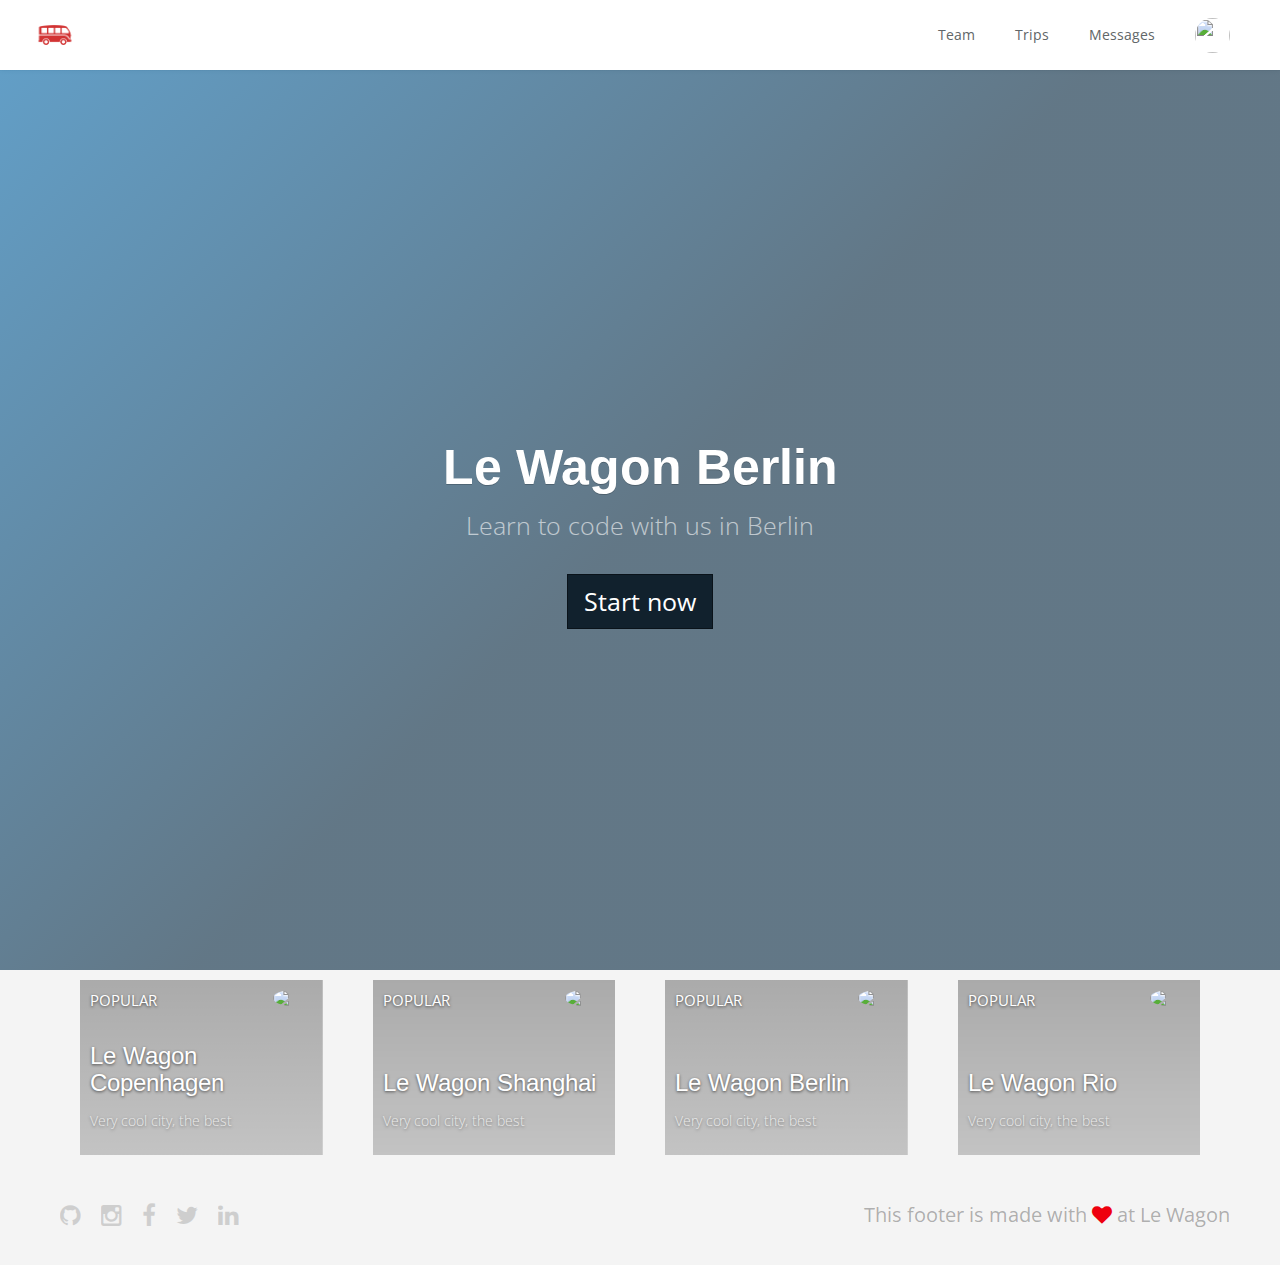
==== commit 287a4c7f: "Automated commit at 2017-10-30 15:00:01 UTC by middleman-deploy 2.0.0-alpha" ====
--- a/index.html
+++ b/index.html
@@ -7,7 +7,7 @@
           content="width=device-width, initial-scale=1, shrink-to-fit=no">
     <!-- Use the title from a page's frontmatter if it has one -->
     <title>Le Wagon - Middleman</title>
-    <link href="stylesheets/application-9e04ea48.css" rel="stylesheet" />
+    <link href="stylesheets/application-c45d5d91.css" rel="stylesheet" />
     <script src="javascripts/application-93de88c9.js"></script>
     <link href="images/favicon-f15af148.png" rel="icon" type="image/png" />
   </head>
--- a/stylesheets/application-c45d5d91.css
+++ b/stylesheets/application-c45d5d91.css
@@ -0,0 +1,8 @@
+@import url("https://fonts.googleapis.com/css?family=Arimo:400,700|Open+Sans+Condensed:300");/*!
+ * Bootstrap v3.3.7 (http://getbootstrap.com)
+ * Copyright 2011-2016 Twitter, Inc.
+ * Licensed under MIT (https://github.com/twbs/bootstrap/blob/master/LICENSE)
+ *//*! normalize.css v3.0.3 | MIT License | github.com/necolas/normalize.css */html{font-family:sans-serif;-ms-text-size-adjust:100%;-webkit-text-size-adjust:100%}body{margin:0}article,aside,details,figcaption,figure,footer,header,hgroup,main,menu,nav,section,summary{display:block}audio,canvas,progress,video{display:inline-block;vertical-align:baseline}audio:not([controls]){display:none;height:0}[hidden],template{display:none}a{background-color:transparent}a:active,a:hover{outline:0}abbr[title]{border-bottom:1px dotted}b,strong{font-weight:bold}dfn{font-style:italic}h1{font-size:2em;margin:0.67em 0}mark{background:#ff0;color:#000}small{font-size:80%}sub,sup{font-size:75%;line-height:0;position:relative;vertical-align:baseline}sup{top:-0.5em}sub{bottom:-0.25em}img{border:0}svg:not(:root){overflow:hidden}figure{margin:1em 40px}hr{-webkit-box-sizing:content-box;box-sizing:content-box;height:0}pre{overflow:auto}code,kbd,pre,samp{font-family:monospace, monospace;font-size:1em}button,input,optgroup,select,textarea{color:inherit;font:inherit;margin:0}button{overflow:visible}button,select{text-transform:none}button,html input[type="button"],input[type="reset"],input[type="submit"]{-webkit-appearance:button;cursor:pointer}button[disabled],html input[disabled]{cursor:default}button::-moz-focus-inner,input::-moz-focus-inner{border:0;padding:0}input{line-height:normal}input[type="checkbox"],input[type="radio"]{-webkit-box-sizing:border-box;box-sizing:border-box;padding:0}input[type="number"]::-webkit-inner-spin-button,input[type="number"]::-webkit-outer-spin-button{height:auto}input[type="search"]{-webkit-appearance:textfield;-webkit-box-sizing:content-box;box-sizing:content-box}input[type="search"]::-webkit-search-cancel-button,input[type="search"]::-webkit-search-decoration{-webkit-appearance:none}fieldset{border:1px solid #c0c0c0;margin:0 2px;padding:0.35em 0.625em 0.75em}legend{border:0;padding:0}textarea{overflow:auto}optgroup{font-weight:bold}table{border-collapse:collapse;border-spacing:0}td,th{padding:0}/*! Source: https://github.com/h5bp/html5-boilerplate/blob/master/src/css/main.css */@media print{*,*:before,*:after{background:transparent !important;color:#000 !important;-webkit-box-shadow:none !important;box-shadow:none !important;text-shadow:none !important}a,a:visited{text-decoration:underline}a[href]:after{content:" (" attr(href) ")"}abbr[title]:after{content:" (" attr(title) ")"}a[href^="#"]:after,a[href^="javascript:"]:after{content:""}pre,blockquote{border:1px solid #999;page-break-inside:avoid}thead{display:table-header-group}tr,img{page-break-inside:avoid}img{max-width:100% !important}p,h2,h3{orphans:3;widows:3}h2,h3{page-break-after:avoid}.navbar{display:none}.btn>.caret,.dropup>.btn>.caret{border-top-color:#000 !important}.label{border:1px solid #000}.table{border-collapse:collapse !important}.table td,.table th{background-color:#fff !important}.table-bordered th,.table-bordered td{border:1px solid #ddd !important}}@font-face{font-family:'Glyphicons Halflings';src:url("../assets/bootstrap/glyphicons-halflings-regular-86b6f62b.eot");src:url("../assets/bootstrap/glyphicons-halflings-regular-86b6f62b.eot?#iefix") format("embedded-opentype"),url("../assets/bootstrap/glyphicons-halflings-regular-ca35b697.woff2") format("woff2"),url("../assets/bootstrap/glyphicons-halflings-regular-278e49a8.woff") format("woff"),url("../assets/bootstrap/glyphicons-halflings-regular-44bc1850.ttf") format("truetype"),url("../assets/bootstrap/glyphicons-halflings-regular-de51a849.svg#glyphicons_halflingsregular") format("svg")}.glyphicon{position:relative;top:1px;display:inline-block;font-family:'Glyphicons Halflings';font-style:normal;font-weight:normal;line-height:1;-webkit-font-smoothing:antialiased;-moz-osx-font-smoothing:grayscale}.glyphicon-asterisk:before{content:"\002a"}.glyphicon-plus:before{content:"\002b"}.glyphicon-euro:before,.glyphicon-eur:before{content:"\20ac"}.glyphicon-minus:before{content:"\2212"}.glyphicon-cloud:before{content:"\2601"}.glyphicon-envelope:before{content:"\2709"}.glyphicon-pencil:before{content:"\270f"}.glyphicon-glass:before{content:"\e001"}.glyphicon-music:before{content:"\e002"}.glyphicon-search:before{content:"\e003"}.glyphicon-heart:before{content:"\e005"}.glyphicon-star:before{content:"\e006"}.glyphicon-star-empty:before{content:"\e007"}.glyphicon-user:before{content:"\e008"}.glyphicon-film:before{content:"\e009"}.glyphicon-th-large:before{content:"\e010"}.glyphicon-th:before{content:"\e011"}.glyphicon-th-list:before{content:"\e012"}.glyphicon-ok:before{content:"\e013"}.glyphicon-remove:before{content:"\e014"}.glyphicon-zoom-in:before{content:"\e015"}.glyphicon-zoom-out:before{content:"\e016"}.glyphicon-off:before{content:"\e017"}.glyphicon-signal:before{content:"\e018"}.glyphicon-cog:before{content:"\e019"}.glyphicon-trash:before{content:"\e020"}.glyphicon-home:before{content:"\e021"}.glyphicon-file:before{content:"\e022"}.glyphicon-time:before{content:"\e023"}.glyphicon-road:before{content:"\e024"}.glyphicon-download-alt:before{content:"\e025"}.glyphicon-download:before{content:"\e026"}.glyphicon-upload:before{content:"\e027"}.glyphicon-inbox:before{content:"\e028"}.glyphicon-play-circle:before{content:"\e029"}.glyphicon-repeat:before{content:"\e030"}.glyphicon-refresh:before{content:"\e031"}.glyphicon-list-alt:before{content:"\e032"}.glyphicon-lock:before{content:"\e033"}.glyphicon-flag:before{content:"\e034"}.glyphicon-headphones:before{content:"\e035"}.glyphicon-volume-off:before{content:"\e036"}.glyphicon-volume-down:before{content:"\e037"}.glyphicon-volume-up:before{content:"\e038"}.glyphicon-qrcode:before{content:"\e039"}.glyphicon-barcode:before{content:"\e040"}.glyphicon-tag:before{content:"\e041"}.glyphicon-tags:before{content:"\e042"}.glyphicon-book:before{content:"\e043"}.glyphicon-bookmark:before{content:"\e044"}.glyphicon-print:before{content:"\e045"}.glyphicon-camera:before{content:"\e046"}.glyphicon-font:before{content:"\e047"}.glyphicon-bold:before{content:"\e048"}.glyphicon-italic:before{content:"\e049"}.glyphicon-text-height:before{content:"\e050"}.glyphicon-text-width:before{content:"\e051"}.glyphicon-align-left:before{content:"\e052"}.glyphicon-align-center:before{content:"\e053"}.glyphicon-align-right:before{content:"\e054"}.glyphicon-align-justify:before{content:"\e055"}.glyphicon-list:before{content:"\e056"}.glyphicon-indent-left:before{content:"\e057"}.glyphicon-indent-right:before{content:"\e058"}.glyphicon-facetime-video:before{content:"\e059"}.glyphicon-picture:before{content:"\e060"}.glyphicon-map-marker:before{content:"\e062"}.glyphicon-adjust:before{content:"\e063"}.glyphicon-tint:before{content:"\e064"}.glyphicon-edit:before{content:"\e065"}.glyphicon-share:before{content:"\e066"}.glyphicon-check:before{content:"\e067"}.glyphicon-move:before{content:"\e068"}.glyphicon-step-backward:before{content:"\e069"}.glyphicon-fast-backward:before{content:"\e070"}.glyphicon-backward:before{content:"\e071"}.glyphicon-play:before{content:"\e072"}.glyphicon-pause:before{content:"\e073"}.glyphicon-stop:before{content:"\e074"}.glyphicon-forward:before{content:"\e075"}.glyphicon-fast-forward:before{content:"\e076"}.glyphicon-step-forward:before{content:"\e077"}.glyphicon-eject:before{content:"\e078"}.glyphicon-chevron-left:before{content:"\e079"}.glyphicon-chevron-right:before{content:"\e080"}.glyphicon-plus-sign:before{content:"\e081"}.glyphicon-minus-sign:before{content:"\e082"}.glyphicon-remove-sign:before{content:"\e083"}.glyphicon-ok-sign:before{content:"\e084"}.glyphicon-question-sign:before{content:"\e085"}.glyphicon-info-sign:before{content:"\e086"}.glyphicon-screenshot:before{content:"\e087"}.glyphicon-remove-circle:before{content:"\e088"}.glyphicon-ok-circle:before{content:"\e089"}.glyphicon-ban-circle:before{content:"\e090"}.glyphicon-arrow-left:before{content:"\e091"}.glyphicon-arrow-right:before{content:"\e092"}.glyphicon-arrow-up:before{content:"\e093"}.glyphicon-arrow-down:before{content:"\e094"}.glyphicon-share-alt:before{content:"\e095"}.glyphicon-resize-full:before{content:"\e096"}.glyphicon-resize-small:before{content:"\e097"}.glyphicon-exclamation-sign:before{content:"\e101"}.glyphicon-gift:before{content:"\e102"}.glyphicon-leaf:before{content:"\e103"}.glyphicon-fire:before{content:"\e104"}.glyphicon-eye-open:before{content:"\e105"}.glyphicon-eye-close:before{content:"\e106"}.glyphicon-warning-sign:before{content:"\e107"}.glyphicon-plane:before{content:"\e108"}.glyphicon-calendar:before{content:"\e109"}.glyphicon-random:before{content:"\e110"}.glyphicon-comment:before{content:"\e111"}.glyphicon-magnet:before{content:"\e112"}.glyphicon-chevron-up:before{content:"\e113"}.glyphicon-chevron-down:before{content:"\e114"}.glyphicon-retweet:before{content:"\e115"}.glyphicon-shopping-cart:before{content:"\e116"}.glyphicon-folder-close:before{content:"\e117"}.glyphicon-folder-open:before{content:"\e118"}.glyphicon-resize-vertical:before{content:"\e119"}.glyphicon-resize-horizontal:before{content:"\e120"}.glyphicon-hdd:before{content:"\e121"}.glyphicon-bullhorn:before{content:"\e122"}.glyphicon-bell:before{content:"\e123"}.glyphicon-certificate:before{content:"\e124"}.glyphicon-thumbs-up:before{content:"\e125"}.glyphicon-thumbs-down:before{content:"\e126"}.glyphicon-hand-right:before{content:"\e127"}.glyphicon-hand-left:before{content:"\e128"}.glyphicon-hand-up:before{content:"\e129"}.glyphicon-hand-down:before{content:"\e130"}.glyphicon-circle-arrow-right:before{content:"\e131"}.glyphicon-circle-arrow-left:before{content:"\e132"}.glyphicon-circle-arrow-up:before{content:"\e133"}.glyphicon-circle-arrow-down:before{content:"\e134"}.glyphicon-globe:before{content:"\e135"}.glyphicon-wrench:before{content:"\e136"}.glyphicon-tasks:before{content:"\e137"}.glyphicon-filter:before{content:"\e138"}.glyphicon-briefcase:before{content:"\e139"}.glyphicon-fullscreen:before{content:"\e140"}.glyphicon-dashboard:before{content:"\e141"}.glyphicon-paperclip:before{content:"\e142"}.glyphicon-heart-empty:before{content:"\e143"}.glyphicon-link:before{content:"\e144"}.glyphicon-phone:before{content:"\e145"}.glyphicon-pushpin:before{content:"\e146"}.glyphicon-usd:before{content:"\e148"}.glyphicon-gbp:before{content:"\e149"}.glyphicon-sort:before{content:"\e150"}.glyphicon-sort-by-alphabet:before{content:"\e151"}.glyphicon-sort-by-alphabet-alt:before{content:"\e152"}.glyphicon-sort-by-order:before{content:"\e153"}.glyphicon-sort-by-order-alt:before{content:"\e154"}.glyphicon-sort-by-attributes:before{content:"\e155"}.glyphicon-sort-by-attributes-alt:before{content:"\e156"}.glyphicon-unchecked:before{content:"\e157"}.glyphicon-expand:before{content:"\e158"}.glyphicon-collapse-down:before{content:"\e159"}.glyphicon-collapse-up:before{content:"\e160"}.glyphicon-log-in:before{content:"\e161"}.glyphicon-flash:before{content:"\e162"}.glyphicon-log-out:before{content:"\e163"}.glyphicon-new-window:before{content:"\e164"}.glyphicon-record:before{content:"\e165"}.glyphicon-save:before{content:"\e166"}.glyphicon-open:before{content:"\e167"}.glyphicon-saved:before{content:"\e168"}.glyphicon-import:before{content:"\e169"}.glyphicon-export:before{content:"\e170"}.glyphicon-send:before{content:"\e171"}.glyphicon-floppy-disk:before{content:"\e172"}.glyphicon-floppy-saved:before{content:"\e173"}.glyphicon-floppy-remove:before{content:"\e174"}.glyphicon-floppy-save:before{content:"\e175"}.glyphicon-floppy-open:before{content:"\e176"}.glyphicon-credit-card:before{content:"\e177"}.glyphicon-transfer:before{content:"\e178"}.glyphicon-cutlery:before{content:"\e179"}.glyphicon-header:before{content:"\e180"}.glyphicon-compressed:before{content:"\e181"}.glyphicon-earphone:before{content:"\e182"}.glyphicon-phone-alt:before{content:"\e183"}.glyphicon-tower:before{content:"\e184"}.glyphicon-stats:before{content:"\e185"}.glyphicon-sd-video:before{content:"\e186"}.glyphicon-hd-video:before{content:"\e187"}.glyphicon-subtitles:before{content:"\e188"}.glyphicon-sound-stereo:before{content:"\e189"}.glyphicon-sound-dolby:before{content:"\e190"}.glyphicon-sound-5-1:before{content:"\e191"}.glyphicon-sound-6-1:before{content:"\e192"}.glyphicon-sound-7-1:before{content:"\e193"}.glyphicon-copyright-mark:before{content:"\e194"}.glyphicon-registration-mark:before{content:"\e195"}.glyphicon-cloud-download:before{content:"\e197"}.glyphicon-cloud-upload:before{content:"\e198"}.glyphicon-tree-conifer:before{content:"\e199"}.glyphicon-tree-deciduous:before{content:"\e200"}.glyphicon-cd:before{content:"\e201"}.glyphicon-save-file:before{content:"\e202"}.glyphicon-open-file:before{content:"\e203"}.glyphicon-level-up:before{content:"\e204"}.glyphicon-copy:before{content:"\e205"}.glyphicon-paste:before{content:"\e206"}.glyphicon-alert:before{content:"\e209"}.glyphicon-equalizer:before{content:"\e210"}.glyphicon-king:before{content:"\e211"}.glyphicon-queen:before{content:"\e212"}.glyphicon-pawn:before{content:"\e213"}.glyphicon-bishop:before{content:"\e214"}.glyphicon-knight:before{content:"\e215"}.glyphicon-baby-formula:before{content:"\e216"}.glyphicon-tent:before{content:"\26fa"}.glyphicon-blackboard:before{content:"\e218"}.glyphicon-bed:before{content:"\e219"}.glyphicon-apple:before{content:"\f8ff"}.glyphicon-erase:before{content:"\e221"}.glyphicon-hourglass:before{content:"\231b"}.glyphicon-lamp:before{content:"\e223"}.glyphicon-duplicate:before{content:"\e224"}.glyphicon-piggy-bank:before{content:"\e225"}.glyphicon-scissors:before{content:"\e226"}.glyphicon-bitcoin:before{content:"\e227"}.glyphicon-btc:before{content:"\e227"}.glyphicon-xbt:before{content:"\e227"}.glyphicon-yen:before{content:"\00a5"}.glyphicon-jpy:before{content:"\00a5"}.glyphicon-ruble:before{content:"\20bd"}.glyphicon-rub:before{content:"\20bd"}.glyphicon-scale:before{content:"\e230"}.glyphicon-ice-lolly:before{content:"\e231"}.glyphicon-ice-lolly-tasted:before{content:"\e232"}.glyphicon-education:before{content:"\e233"}.glyphicon-option-horizontal:before{content:"\e234"}.glyphicon-option-vertical:before{content:"\e235"}.glyphicon-menu-hamburger:before{content:"\e236"}.glyphicon-modal-window:before{content:"\e237"}.glyphicon-oil:before{content:"\e238"}.glyphicon-grain:before{content:"\e239"}.glyphicon-sunglasses:before{content:"\e240"}.glyphicon-text-size:before{content:"\e241"}.glyphicon-text-color:before{content:"\e242"}.glyphicon-text-background:before{content:"\e243"}.glyphicon-object-align-top:before{content:"\e244"}.glyphicon-object-align-bottom:before{content:"\e245"}.glyphicon-object-align-horizontal:before{content:"\e246"}.glyphicon-object-align-left:before{content:"\e247"}.glyphicon-object-align-vertical:before{content:"\e248"}.glyphicon-object-align-right:before{content:"\e249"}.glyphicon-triangle-right:before{content:"\e250"}.glyphicon-triangle-left:before{content:"\e251"}.glyphicon-triangle-bottom:before{content:"\e252"}.glyphicon-triangle-top:before{content:"\e253"}.glyphicon-console:before{content:"\e254"}.glyphicon-superscript:before{content:"\e255"}.glyphicon-subscript:before{content:"\e256"}.glyphicon-menu-left:before{content:"\e257"}.glyphicon-menu-right:before{content:"\e258"}.glyphicon-menu-down:before{content:"\e259"}.glyphicon-menu-up:before{content:"\e260"}*{-webkit-box-sizing:border-box;box-sizing:border-box}*:before,*:after{-webkit-box-sizing:border-box;box-sizing:border-box}html{font-size:10px;-webkit-tap-highlight-color:transparent}body{font-family:"Open Sans Condensed", sans-serif;font-size:20px;line-height:1.42857143;color:#626262;background-color:#F4F4F4}input,button,select,textarea{font-family:inherit;font-size:inherit;line-height:inherit}a{color:#11212D;text-decoration:none}a:hover,a:focus{color:black;text-decoration:underline}a:focus{outline:5px auto -webkit-focus-ring-color;outline-offset:-2px}figure{margin:0}img{vertical-align:middle}.img-responsive{display:block;max-width:100%;height:auto}.img-rounded{border-radius:0px}.img-thumbnail{padding:4px;line-height:1.42857143;background-color:#F4F4F4;border:1px solid #ddd;border-radius:0px;-webkit-transition:all 0.2s ease-in-out;transition:all 0.2s ease-in-out;display:inline-block;max-width:100%;height:auto}.img-circle{border-radius:50%}hr{margin-top:28px;margin-bottom:28px;border:0;border-top:1px solid white}.sr-only{position:absolute;width:1px;height:1px;margin:-1px;padding:0;overflow:hidden;clip:rect(0, 0, 0, 0);border:0}.sr-only-focusable:active,.sr-only-focusable:focus{position:static;width:auto;height:auto;margin:0;overflow:visible;clip:auto}[role="button"]{cursor:pointer}h1,h2,h3,h4,h5,h6,.h1,.h2,.h3,.h4,.h5,.h6{font-family:"Arimo", sans-serif;font-weight:500;line-height:1.1;color:inherit}h1 small,h1 .small,h2 small,h2 .small,h3 small,h3 .small,h4 small,h4 .small,h5 small,h5 .small,h6 small,h6 .small,.h1 small,.h1 .small,.h2 small,.h2 .small,.h3 small,.h3 .small,.h4 small,.h4 .small,.h5 small,.h5 .small,.h6 small,.h6 .small{font-weight:normal;line-height:1;color:#a6a6a6}h1,.h1,h2,.h2,h3,.h3{margin-top:28px;margin-bottom:14px}h1 small,h1 .small,.h1 small,.h1 .small,h2 small,h2 .small,.h2 small,.h2 .small,h3 small,h3 .small,.h3 small,.h3 .small{font-size:65%}h4,.h4,h5,.h5,h6,.h6{margin-top:14px;margin-bottom:14px}h4 small,h4 .small,.h4 small,.h4 .small,h5 small,h5 .small,.h5 small,.h5 .small,h6 small,h6 .small,.h6 small,.h6 .small{font-size:75%}h1,.h1{font-size:52px}h2,.h2{font-size:43px}h3,.h3{font-size:34px}h4,.h4{font-size:25px}h5,.h5{font-size:20px}h6,.h6{font-size:17px}p{margin:0 0 14px}.lead{margin-bottom:28px;font-size:23px;font-weight:300;line-height:1.4}@media (min-width: 768px){.lead{font-size:30px}}small,.small{font-size:85%}mark,.mark{background-color:#fcf8e3;padding:.2em}.text-left{text-align:left}.text-right{text-align:right}.text-center{text-align:center}.text-justify{text-align:justify}.text-nowrap{white-space:nowrap}.text-lowercase{text-transform:lowercase}.text-uppercase,.initialism{text-transform:uppercase}.text-capitalize{text-transform:capitalize}.text-muted{color:#a6a6a6}.text-primary{color:#11212D}a.text-primary:hover,a.text-primary:focus{color:#030608}.text-success{color:#3c763d}a.text-success:hover,a.text-success:focus{color:#2b542c}.text-info{color:#31708f}a.text-info:hover,a.text-info:focus{color:#245269}.text-warning{color:#8a6d3b}a.text-warning:hover,a.text-warning:focus{color:#66512c}.text-danger{color:#a94442}a.text-danger:hover,a.text-danger:focus{color:#843534}.bg-primary{color:#fff}.bg-primary{background-color:#11212D}a.bg-primary:hover,a.bg-primary:focus{background-color:#030608}.bg-success{background-color:#dff0d8}a.bg-success:hover,a.bg-success:focus{background-color:#c1e2b3}.bg-info{background-color:#d9edf7}a.bg-info:hover,a.bg-info:focus{background-color:#afd9ee}.bg-warning{background-color:#fcf8e3}a.bg-warning:hover,a.bg-warning:focus{background-color:#f7ecb5}.bg-danger{background-color:#f2dede}a.bg-danger:hover,a.bg-danger:focus{background-color:#e4b9b9}.page-header{padding-bottom:13px;margin:56px 0 28px;border-bottom:1px solid white}ul,ol{margin-top:0;margin-bottom:14px}ul ul,ul ol,ol ul,ol ol{margin-bottom:0}.list-unstyled{padding-left:0;list-style:none}.list-inline{padding-left:0;list-style:none;margin-left:-5px}.list-inline>li{display:inline-block;padding-left:5px;padding-right:5px}dl{margin-top:0;margin-bottom:28px}dt,dd{line-height:1.42857143}dt{font-weight:bold}dd{margin-left:0}.dl-horizontal dd:before,.dl-horizontal dd:after{content:" ";display:table}.dl-horizontal dd:after{clear:both}@media (min-width: 768px){.dl-horizontal dt{float:left;width:160px;clear:left;text-align:right;overflow:hidden;text-overflow:ellipsis;white-space:nowrap}.dl-horizontal dd{margin-left:180px}}abbr[title],abbr[data-original-title]{cursor:help;border-bottom:1px dotted #a6a6a6}.initialism{font-size:90%}blockquote{padding:14px 28px;margin:0 0 28px;font-size:25px;border-left:5px solid white}blockquote p:last-child,blockquote ul:last-child,blockquote ol:last-child{margin-bottom:0}blockquote footer,blockquote small,blockquote .small{display:block;font-size:80%;line-height:1.42857143;color:#a6a6a6}blockquote footer:before,blockquote small:before,blockquote .small:before{content:'\2014 \00A0'}.blockquote-reverse,blockquote.pull-right{padding-right:15px;padding-left:0;border-right:5px solid white;border-left:0;text-align:right}.blockquote-reverse footer:before,.blockquote-reverse small:before,.blockquote-reverse .small:before,blockquote.pull-right footer:before,blockquote.pull-right small:before,blockquote.pull-right .small:before{content:''}.blockquote-reverse footer:after,.blockquote-reverse small:after,.blockquote-reverse .small:after,blockquote.pull-right footer:after,blockquote.pull-right small:after,blockquote.pull-right .small:after{content:'\00A0 \2014'}address{margin-bottom:28px;font-style:normal;line-height:1.42857143}code,kbd,pre,samp{font-family:Menlo, Monaco, Consolas, "Courier New", monospace}code{padding:2px 4px;font-size:90%;color:#c7254e;background-color:#f9f2f4;border-radius:0px}kbd{padding:2px 4px;font-size:90%;color:#fff;background-color:#333;border-radius:0px;-webkit-box-shadow:inset 0 -1px 0 rgba(0,0,0,0.25);box-shadow:inset 0 -1px 0 rgba(0,0,0,0.25)}kbd kbd{padding:0;font-size:100%;font-weight:bold;-webkit-box-shadow:none;box-shadow:none}pre{display:block;padding:13.5px;margin:0 0 14px;font-size:19px;line-height:1.42857143;word-break:break-all;word-wrap:break-word;color:#626262;background-color:#f5f5f5;border:1px solid #ccc;border-radius:0px}pre code{padding:0;font-size:inherit;color:inherit;white-space:pre-wrap;background-color:transparent;border-radius:0}.pre-scrollable{max-height:340px;overflow-y:scroll}.container{margin-right:auto;margin-left:auto;padding-left:15px;padding-right:15px}.container:before,.container:after{content:" ";display:table}.container:after{clear:both}@media (min-width: 768px){.container{width:750px}}@media (min-width: 992px){.container{width:970px}}@media (min-width: 1200px){.container{width:1170px}}.container-fluid{margin-right:auto;margin-left:auto;padding-left:15px;padding-right:15px}.container-fluid:before,.container-fluid:after{content:" ";display:table}.container-fluid:after{clear:both}.row{margin-left:-15px;margin-right:-15px}.row:before,.row:after{content:" ";display:table}.row:after{clear:both}.col-xs-1,.col-sm-1,.col-md-1,.col-lg-1,.col-xs-2,.col-sm-2,.col-md-2,.col-lg-2,.col-xs-3,.col-sm-3,.col-md-3,.col-lg-3,.col-xs-4,.col-sm-4,.col-md-4,.col-lg-4,.col-xs-5,.col-sm-5,.col-md-5,.col-lg-5,.col-xs-6,.col-sm-6,.col-md-6,.col-lg-6,.col-xs-7,.col-sm-7,.col-md-7,.col-lg-7,.col-xs-8,.col-sm-8,.col-md-8,.col-lg-8,.col-xs-9,.col-sm-9,.col-md-9,.col-lg-9,.col-xs-10,.col-sm-10,.col-md-10,.col-lg-10,.col-xs-11,.col-sm-11,.col-md-11,.col-lg-11,.col-xs-12,.col-sm-12,.col-md-12,.col-lg-12{position:relative;min-height:1px;padding-left:15px;padding-right:15px}.col-xs-1,.col-xs-2,.col-xs-3,.col-xs-4,.col-xs-5,.col-xs-6,.col-xs-7,.col-xs-8,.col-xs-9,.col-xs-10,.col-xs-11,.col-xs-12{float:left}.col-xs-1{width:8.33333333%}.col-xs-2{width:16.66666667%}.col-xs-3{width:25%}.col-xs-4{width:33.33333333%}.col-xs-5{width:41.66666667%}.col-xs-6{width:50%}.col-xs-7{width:58.33333333%}.col-xs-8{width:66.66666667%}.col-xs-9{width:75%}.col-xs-10{width:83.33333333%}.col-xs-11{width:91.66666667%}.col-xs-12{width:100%}.col-xs-pull-0{right:auto}.col-xs-pull-1{right:8.33333333%}.col-xs-pull-2{right:16.66666667%}.col-xs-pull-3{right:25%}.col-xs-pull-4{right:33.33333333%}.col-xs-pull-5{right:41.66666667%}.col-xs-pull-6{right:50%}.col-xs-pull-7{right:58.33333333%}.col-xs-pull-8{right:66.66666667%}.col-xs-pull-9{right:75%}.col-xs-pull-10{right:83.33333333%}.col-xs-pull-11{right:91.66666667%}.col-xs-pull-12{right:100%}.col-xs-push-0{left:auto}.col-xs-push-1{left:8.33333333%}.col-xs-push-2{left:16.66666667%}.col-xs-push-3{left:25%}.col-xs-push-4{left:33.33333333%}.col-xs-push-5{left:41.66666667%}.col-xs-push-6{left:50%}.col-xs-push-7{left:58.33333333%}.col-xs-push-8{left:66.66666667%}.col-xs-push-9{left:75%}.col-xs-push-10{left:83.33333333%}.col-xs-push-11{left:91.66666667%}.col-xs-push-12{left:100%}.col-xs-offset-0{margin-left:0%}.col-xs-offset-1{margin-left:8.33333333%}.col-xs-offset-2{margin-left:16.66666667%}.col-xs-offset-3{margin-left:25%}.col-xs-offset-4{margin-left:33.33333333%}.col-xs-offset-5{margin-left:41.66666667%}.col-xs-offset-6{margin-left:50%}.col-xs-offset-7{margin-left:58.33333333%}.col-xs-offset-8{margin-left:66.66666667%}.col-xs-offset-9{margin-left:75%}.col-xs-offset-10{margin-left:83.33333333%}.col-xs-offset-11{margin-left:91.66666667%}.col-xs-offset-12{margin-left:100%}@media (min-width: 768px){.col-sm-1,.col-sm-2,.col-sm-3,.col-sm-4,.col-sm-5,.col-sm-6,.col-sm-7,.col-sm-8,.col-sm-9,.col-sm-10,.col-sm-11,.col-sm-12{float:left}.col-sm-1{width:8.33333333%}.col-sm-2{width:16.66666667%}.col-sm-3{width:25%}.col-sm-4{width:33.33333333%}.col-sm-5{width:41.66666667%}.col-sm-6{width:50%}.col-sm-7{width:58.33333333%}.col-sm-8{width:66.66666667%}.col-sm-9{width:75%}.col-sm-10{width:83.33333333%}.col-sm-11{width:91.66666667%}.col-sm-12{width:100%}.col-sm-pull-0{right:auto}.col-sm-pull-1{right:8.33333333%}.col-sm-pull-2{right:16.66666667%}.col-sm-pull-3{right:25%}.col-sm-pull-4{right:33.33333333%}.col-sm-pull-5{right:41.66666667%}.col-sm-pull-6{right:50%}.col-sm-pull-7{right:58.33333333%}.col-sm-pull-8{right:66.66666667%}.col-sm-pull-9{right:75%}.col-sm-pull-10{right:83.33333333%}.col-sm-pull-11{right:91.66666667%}.col-sm-pull-12{right:100%}.col-sm-push-0{left:auto}.col-sm-push-1{left:8.33333333%}.col-sm-push-2{left:16.66666667%}.col-sm-push-3{left:25%}.col-sm-push-4{left:33.33333333%}.col-sm-push-5{left:41.66666667%}.col-sm-push-6{left:50%}.col-sm-push-7{left:58.33333333%}.col-sm-push-8{left:66.66666667%}.col-sm-push-9{left:75%}.col-sm-push-10{left:83.33333333%}.col-sm-push-11{left:91.66666667%}.col-sm-push-12{left:100%}.col-sm-offset-0{margin-left:0%}.col-sm-offset-1{margin-left:8.33333333%}.col-sm-offset-2{margin-left:16.66666667%}.col-sm-offset-3{margin-left:25%}.col-sm-offset-4{margin-left:33.33333333%}.col-sm-offset-5{margin-left:41.66666667%}.col-sm-offset-6{margin-left:50%}.col-sm-offset-7{margin-left:58.33333333%}.col-sm-offset-8{margin-left:66.66666667%}.col-sm-offset-9{margin-left:75%}.col-sm-offset-10{margin-left:83.33333333%}.col-sm-offset-11{margin-left:91.66666667%}.col-sm-offset-12{margin-left:100%}}@media (min-width: 992px){.col-md-1,.col-md-2,.col-md-3,.col-md-4,.col-md-5,.col-md-6,.col-md-7,.col-md-8,.col-md-9,.col-md-10,.col-md-11,.col-md-12{float:left}.col-md-1{width:8.33333333%}.col-md-2{width:16.66666667%}.col-md-3{width:25%}.col-md-4{width:33.33333333%}.col-md-5{width:41.66666667%}.col-md-6{width:50%}.col-md-7{width:58.33333333%}.col-md-8{width:66.66666667%}.col-md-9{width:75%}.col-md-10{width:83.33333333%}.col-md-11{width:91.66666667%}.col-md-12{width:100%}.col-md-pull-0{right:auto}.col-md-pull-1{right:8.33333333%}.col-md-pull-2{right:16.66666667%}.col-md-pull-3{right:25%}.col-md-pull-4{right:33.33333333%}.col-md-pull-5{right:41.66666667%}.col-md-pull-6{right:50%}.col-md-pull-7{right:58.33333333%}.col-md-pull-8{right:66.66666667%}.col-md-pull-9{right:75%}.col-md-pull-10{right:83.33333333%}.col-md-pull-11{right:91.66666667%}.col-md-pull-12{right:100%}.col-md-push-0{left:auto}.col-md-push-1{left:8.33333333%}.col-md-push-2{left:16.66666667%}.col-md-push-3{left:25%}.col-md-push-4{left:33.33333333%}.col-md-push-5{left:41.66666667%}.col-md-push-6{left:50%}.col-md-push-7{left:58.33333333%}.col-md-push-8{left:66.66666667%}.col-md-push-9{left:75%}.col-md-push-10{left:83.33333333%}.col-md-push-11{left:91.66666667%}.col-md-push-12{left:100%}.col-md-offset-0{margin-left:0%}.col-md-offset-1{margin-left:8.33333333%}.col-md-offset-2{margin-left:16.66666667%}.col-md-offset-3{margin-left:25%}.col-md-offset-4{margin-left:33.33333333%}.col-md-offset-5{margin-left:41.66666667%}.col-md-offset-6{margin-left:50%}.col-md-offset-7{margin-left:58.33333333%}.col-md-offset-8{margin-left:66.66666667%}.col-md-offset-9{margin-left:75%}.col-md-offset-10{margin-left:83.33333333%}.col-md-offset-11{margin-left:91.66666667%}.col-md-offset-12{margin-left:100%}}@media (min-width: 1200px){.col-lg-1,.col-lg-2,.col-lg-3,.col-lg-4,.col-lg-5,.col-lg-6,.col-lg-7,.col-lg-8,.col-lg-9,.col-lg-10,.col-lg-11,.col-lg-12{float:left}.col-lg-1{width:8.33333333%}.col-lg-2{width:16.66666667%}.col-lg-3{width:25%}.col-lg-4{width:33.33333333%}.col-lg-5{width:41.66666667%}.col-lg-6{width:50%}.col-lg-7{width:58.33333333%}.col-lg-8{width:66.66666667%}.col-lg-9{width:75%}.col-lg-10{width:83.33333333%}.col-lg-11{width:91.66666667%}.col-lg-12{width:100%}.col-lg-pull-0{right:auto}.col-lg-pull-1{right:8.33333333%}.col-lg-pull-2{right:16.66666667%}.col-lg-pull-3{right:25%}.col-lg-pull-4{right:33.33333333%}.col-lg-pull-5{right:41.66666667%}.col-lg-pull-6{right:50%}.col-lg-pull-7{right:58.33333333%}.col-lg-pull-8{right:66.66666667%}.col-lg-pull-9{right:75%}.col-lg-pull-10{right:83.33333333%}.col-lg-pull-11{right:91.66666667%}.col-lg-pull-12{right:100%}.col-lg-push-0{left:auto}.col-lg-push-1{left:8.33333333%}.col-lg-push-2{left:16.66666667%}.col-lg-push-3{left:25%}.col-lg-push-4{left:33.33333333%}.col-lg-push-5{left:41.66666667%}.col-lg-push-6{left:50%}.col-lg-push-7{left:58.33333333%}.col-lg-push-8{left:66.66666667%}.col-lg-push-9{left:75%}.col-lg-push-10{left:83.33333333%}.col-lg-push-11{left:91.66666667%}.col-lg-push-12{left:100%}.col-lg-offset-0{margin-left:0%}.col-lg-offset-1{margin-left:8.33333333%}.col-lg-offset-2{margin-left:16.66666667%}.col-lg-offset-3{margin-left:25%}.col-lg-offset-4{margin-left:33.33333333%}.col-lg-offset-5{margin-left:41.66666667%}.col-lg-offset-6{margin-left:50%}.col-lg-offset-7{margin-left:58.33333333%}.col-lg-offset-8{margin-left:66.66666667%}.col-lg-offset-9{margin-left:75%}.col-lg-offset-10{margin-left:83.33333333%}.col-lg-offset-11{margin-left:91.66666667%}.col-lg-offset-12{margin-left:100%}}table{background-color:transparent}caption{padding-top:8px;padding-bottom:8px;color:#a6a6a6;text-align:left}th{text-align:left}.table{width:100%;max-width:100%;margin-bottom:28px}.table>thead>tr>th,.table>thead>tr>td,.table>tbody>tr>th,.table>tbody>tr>td,.table>tfoot>tr>th,.table>tfoot>tr>td{padding:8px;line-height:1.42857143;vertical-align:top;border-top:1px solid #ddd}.table>thead>tr>th{vertical-align:bottom;border-bottom:2px solid #ddd}.table>caption+thead>tr:first-child>th,.table>caption+thead>tr:first-child>td,.table>colgroup+thead>tr:first-child>th,.table>colgroup+thead>tr:first-child>td,.table>thead:first-child>tr:first-child>th,.table>thead:first-child>tr:first-child>td{border-top:0}.table>tbody+tbody{border-top:2px solid #ddd}.table .table{background-color:#F4F4F4}.table-condensed>thead>tr>th,.table-condensed>thead>tr>td,.table-condensed>tbody>tr>th,.table-condensed>tbody>tr>td,.table-condensed>tfoot>tr>th,.table-condensed>tfoot>tr>td{padding:5px}.table-bordered{border:1px solid #ddd}.table-bordered>thead>tr>th,.table-bordered>thead>tr>td,.table-bordered>tbody>tr>th,.table-bordered>tbody>tr>td,.table-bordered>tfoot>tr>th,.table-bordered>tfoot>tr>td{border:1px solid #ddd}.table-bordered>thead>tr>th,.table-bordered>thead>tr>td{border-bottom-width:2px}.table-striped>tbody>tr:nth-of-type(odd){background-color:#f9f9f9}.table-hover>tbody>tr:hover{background-color:#f5f5f5}table col[class*="col-"]{position:static;float:none;display:table-column}table td[class*="col-"],table th[class*="col-"]{position:static;float:none;display:table-cell}.table>thead>tr>td.active,.table>thead>tr>th.active,.table>thead>tr.active>td,.table>thead>tr.active>th,.table>tbody>tr>td.active,.table>tbody>tr>th.active,.table>tbody>tr.active>td,.table>tbody>tr.active>th,.table>tfoot>tr>td.active,.table>tfoot>tr>th.active,.table>tfoot>tr.active>td,.table>tfoot>tr.active>th{background-color:#f5f5f5}.table-hover>tbody>tr>td.active:hover,.table-hover>tbody>tr>th.active:hover,.table-hover>tbody>tr.active:hover>td,.table-hover>tbody>tr:hover>.active,.table-hover>tbody>tr.active:hover>th{background-color:#e8e8e8}.table>thead>tr>td.success,.table>thead>tr>th.success,.table>thead>tr.success>td,.table>thead>tr.success>th,.table>tbody>tr>td.success,.table>tbody>tr>th.success,.table>tbody>tr.success>td,.table>tbody>tr.success>th,.table>tfoot>tr>td.success,.table>tfoot>tr>th.success,.table>tfoot>tr.success>td,.table>tfoot>tr.success>th{background-color:#dff0d8}.table-hover>tbody>tr>td.success:hover,.table-hover>tbody>tr>th.success:hover,.table-hover>tbody>tr.success:hover>td,.table-hover>tbody>tr:hover>.success,.table-hover>tbody>tr.success:hover>th{background-color:#d0e9c6}.table>thead>tr>td.info,.table>thead>tr>th.info,.table>thead>tr.info>td,.table>thead>tr.info>th,.table>tbody>tr>td.info,.table>tbody>tr>th.info,.table>tbody>tr.info>td,.table>tbody>tr.info>th,.table>tfoot>tr>td.info,.table>tfoot>tr>th.info,.table>tfoot>tr.info>td,.table>tfoot>tr.info>th{background-color:#d9edf7}.table-hover>tbody>tr>td.info:hover,.table-hover>tbody>tr>th.info:hover,.table-hover>tbody>tr.info:hover>td,.table-hover>tbody>tr:hover>.info,.table-hover>tbody>tr.info:hover>th{background-color:#c4e3f3}.table>thead>tr>td.warning,.table>thead>tr>th.warning,.table>thead>tr.warning>td,.table>thead>tr.warning>th,.table>tbody>tr>td.warning,.table>tbody>tr>th.warning,.table>tbody>tr.warning>td,.table>tbody>tr.warning>th,.table>tfoot>tr>td.warning,.table>tfoot>tr>th.warning,.table>tfoot>tr.warning>td,.table>tfoot>tr.warning>th{background-color:#fcf8e3}.table-hover>tbody>tr>td.warning:hover,.table-hover>tbody>tr>th.warning:hover,.table-hover>tbody>tr.warning:hover>td,.table-hover>tbody>tr:hover>.warning,.table-hover>tbody>tr.warning:hover>th{background-color:#faf2cc}.table>thead>tr>td.danger,.table>thead>tr>th.danger,.table>thead>tr.danger>td,.table>thead>tr.danger>th,.table>tbody>tr>td.danger,.table>tbody>tr>th.danger,.table>tbody>tr.danger>td,.table>tbody>tr.danger>th,.table>tfoot>tr>td.danger,.table>tfoot>tr>th.danger,.table>tfoot>tr.danger>td,.table>tfoot>tr.danger>th{background-color:#f2dede}.table-hover>tbody>tr>td.danger:hover,.table-hover>tbody>tr>th.danger:hover,.table-hover>tbody>tr.danger:hover>td,.table-hover>tbody>tr:hover>.danger,.table-hover>tbody>tr.danger:hover>th{background-color:#ebcccc}.table-responsive{overflow-x:auto;min-height:0.01%}@media screen and (max-width: 767px){.table-responsive{width:100%;margin-bottom:21px;overflow-y:hidden;-ms-overflow-style:-ms-autohiding-scrollbar;border:1px solid #ddd}.table-responsive>.table{margin-bottom:0}.table-responsive>.table>thead>tr>th,.table-responsive>.table>thead>tr>td,.table-responsive>.table>tbody>tr>th,.table-responsive>.table>tbody>tr>td,.table-responsive>.table>tfoot>tr>th,.table-responsive>.table>tfoot>tr>td{white-space:nowrap}.table-responsive>.table-bordered{border:0}.table-responsive>.table-bordered>thead>tr>th:first-child,.table-responsive>.table-bordered>thead>tr>td:first-child,.table-responsive>.table-bordered>tbody>tr>th:first-child,.table-responsive>.table-bordered>tbody>tr>td:first-child,.table-responsive>.table-bordered>tfoot>tr>th:first-child,.table-responsive>.table-bordered>tfoot>tr>td:first-child{border-left:0}.table-responsive>.table-bordered>thead>tr>th:last-child,.table-responsive>.table-bordered>thead>tr>td:last-child,.table-responsive>.table-bordered>tbody>tr>th:last-child,.table-responsive>.table-bordered>tbody>tr>td:last-child,.table-responsive>.table-bordered>tfoot>tr>th:last-child,.table-responsive>.table-bordered>tfoot>tr>td:last-child{border-right:0}.table-responsive>.table-bordered>tbody>tr:last-child>th,.table-responsive>.table-bordered>tbody>tr:last-child>td,.table-responsive>.table-bordered>tfoot>tr:last-child>th,.table-responsive>.table-bordered>tfoot>tr:last-child>td{border-bottom:0}}fieldset{padding:0;margin:0;border:0;min-width:0}legend{display:block;width:100%;padding:0;margin-bottom:28px;font-size:30px;line-height:inherit;color:#626262;border:0;border-bottom:1px solid #e5e5e5}label{display:inline-block;max-width:100%;margin-bottom:5px;font-weight:bold}input[type="search"]{-webkit-box-sizing:border-box;box-sizing:border-box}input[type="radio"],input[type="checkbox"]{margin:4px 0 0;margin-top:1px \9;line-height:normal}input[type="file"]{display:block}input[type="range"]{display:block;width:100%}select[multiple],select[size]{height:auto}input[type="file"]:focus,input[type="radio"]:focus,input[type="checkbox"]:focus{outline:5px auto -webkit-focus-ring-color;outline-offset:-2px}output{display:block;padding-top:7px;font-size:20px;line-height:1.42857143;color:#2F2F2F}.form-control{display:block;width:100%;height:42px;padding:6px 12px;font-size:20px;line-height:1.42857143;color:#2F2F2F;background-color:#fff;background-image:none;border:1px solid #ccc;border-radius:0px;-webkit-box-shadow:inset 0 1px 1px rgba(0,0,0,0.075);box-shadow:inset 0 1px 1px rgba(0,0,0,0.075);-webkit-transition:border-color ease-in-out 0.15s, box-shadow ease-in-out 0.15s;-webkit-transition:border-color ease-in-out 0.15s, -webkit-box-shadow ease-in-out 0.15s;transition:border-color ease-in-out 0.15s, -webkit-box-shadow ease-in-out 0.15s;transition:border-color ease-in-out 0.15s, box-shadow ease-in-out 0.15s;transition:border-color ease-in-out 0.15s, box-shadow ease-in-out 0.15s, -webkit-box-shadow ease-in-out 0.15s}.form-control:focus{border-color:#66afe9;outline:0;-webkit-box-shadow:inset 0 1px 1px rgba(0,0,0,0.075),0 0 8px rgba(102,175,233,0.6);box-shadow:inset 0 1px 1px rgba(0,0,0,0.075),0 0 8px rgba(102,175,233,0.6)}.form-control::-moz-placeholder{color:#999;opacity:1}.form-control:-ms-input-placeholder{color:#999}.form-control::-webkit-input-placeholder{color:#999}.form-control::-ms-expand{border:0;background-color:transparent}.form-control[disabled],.form-control[readonly],fieldset[disabled] .form-control{background-color:white;opacity:1}.form-control[disabled],fieldset[disabled] .form-control{cursor:not-allowed}textarea.form-control{height:auto}input[type="search"]{-webkit-appearance:none}@media screen and (-webkit-min-device-pixel-ratio: 0){input[type="date"].form-control,input[type="time"].form-control,input[type="datetime-local"].form-control,input[type="month"].form-control{line-height:42px}input[type="date"].input-sm,.input-group-sm>input[type="date"].form-control,.input-group-sm>input[type="date"].input-group-addon,.input-group-sm>.input-group-btn>input[type="date"].btn,.input-group-sm input[type="date"],input[type="time"].input-sm,.input-group-sm>input[type="time"].form-control,.input-group-sm>input[type="time"].input-group-addon,.input-group-sm>.input-group-btn>input[type="time"].btn,.input-group-sm input[type="time"],input[type="datetime-local"].input-sm,.input-group-sm>input[type="datetime-local"].form-control,.input-group-sm>input[type="datetime-local"].input-group-addon,.input-group-sm>.input-group-btn>input[type="datetime-local"].btn,.input-group-sm input[type="datetime-local"],input[type="month"].input-sm,.input-group-sm>input[type="month"].form-control,.input-group-sm>input[type="month"].input-group-addon,.input-group-sm>.input-group-btn>input[type="month"].btn,.input-group-sm input[type="month"]{line-height:37px}input[type="date"].input-lg,.input-group-lg>input[type="date"].form-control,.input-group-lg>input[type="date"].input-group-addon,.input-group-lg>.input-group-btn>input[type="date"].btn,.input-group-lg input[type="date"],input[type="time"].input-lg,.input-group-lg>input[type="time"].form-control,.input-group-lg>input[type="time"].input-group-addon,.input-group-lg>.input-group-btn>input[type="time"].btn,.input-group-lg input[type="time"],input[type="datetime-local"].input-lg,.input-group-lg>input[type="datetime-local"].form-control,.input-group-lg>input[type="datetime-local"].input-group-addon,.input-group-lg>.input-group-btn>input[type="datetime-local"].btn,.input-group-lg input[type="datetime-local"],input[type="month"].input-lg,.input-group-lg>input[type="month"].form-control,.input-group-lg>input[type="month"].input-group-addon,.input-group-lg>.input-group-btn>input[type="month"].btn,.input-group-lg input[type="month"]{line-height:56px}}.form-group{margin-bottom:15px}.radio,.checkbox{position:relative;display:block;margin-top:10px;margin-bottom:10px}.radio label,.checkbox label{min-height:28px;padding-left:20px;margin-bottom:0;font-weight:normal;cursor:pointer}.radio input[type="radio"],.radio-inline input[type="radio"],.checkbox input[type="checkbox"],.checkbox-inline input[type="checkbox"]{position:absolute;margin-left:-20px;margin-top:4px \9}.radio+.radio,.checkbox+.checkbox{margin-top:-5px}.radio-inline,.checkbox-inline{position:relative;display:inline-block;padding-left:20px;margin-bottom:0;vertical-align:middle;font-weight:normal;cursor:pointer}.radio-inline+.radio-inline,.checkbox-inline+.checkbox-inline{margin-top:0;margin-left:10px}input[type="radio"][disabled],input[type="radio"].disabled,fieldset[disabled] input[type="radio"],input[type="checkbox"][disabled],input[type="checkbox"].disabled,fieldset[disabled] input[type="checkbox"]{cursor:not-allowed}.radio-inline.disabled,fieldset[disabled] .radio-inline,.checkbox-inline.disabled,fieldset[disabled] .checkbox-inline{cursor:not-allowed}.radio.disabled label,fieldset[disabled] .radio label,.checkbox.disabled label,fieldset[disabled] .checkbox label{cursor:not-allowed}.form-control-static{padding-top:7px;padding-bottom:7px;margin-bottom:0;min-height:48px}.form-control-static.input-lg,.input-group-lg>.form-control-static.form-control,.input-group-lg>.form-control-static.input-group-addon,.input-group-lg>.input-group-btn>.form-control-static.btn,.form-control-static.input-sm,.input-group-sm>.form-control-static.form-control,.input-group-sm>.form-control-static.input-group-addon,.input-group-sm>.input-group-btn>.form-control-static.btn{padding-left:0;padding-right:0}.input-sm,.input-group-sm>.form-control,.input-group-sm>.input-group-addon,.input-group-sm>.input-group-btn>.btn{height:37px;padding:5px 10px;font-size:17px;line-height:1.5;border-radius:0px}select.input-sm,.input-group-sm>select.form-control,.input-group-sm>select.input-group-addon,.input-group-sm>.input-group-btn>select.btn{height:37px;line-height:37px}textarea.input-sm,.input-group-sm>textarea.form-control,.input-group-sm>textarea.input-group-addon,.input-group-sm>.input-group-btn>textarea.btn,select[multiple].input-sm,.input-group-sm>select[multiple].form-control,.input-group-sm>select[multiple].input-group-addon,.input-group-sm>.input-group-btn>select[multiple].btn{height:auto}.form-group-sm .form-control{height:37px;padding:5px 10px;font-size:17px;line-height:1.5;border-radius:0px}.form-group-sm select.form-control{height:37px;line-height:37px}.form-group-sm textarea.form-control,.form-group-sm select[multiple].form-control{height:auto}.form-group-sm .form-control-static{height:37px;min-height:45px;padding:6px 10px;font-size:17px;line-height:1.5}.input-lg,.input-group-lg>.form-control,.input-group-lg>.input-group-addon,.input-group-lg>.input-group-btn>.btn{height:56px;padding:10px 16px;font-size:25px;line-height:1.3333333;border-radius:0px}select.input-lg,.input-group-lg>select.form-control,.input-group-lg>select.input-group-addon,.input-group-lg>.input-group-btn>select.btn{height:56px;line-height:56px}textarea.input-lg,.input-group-lg>textarea.form-control,.input-group-lg>textarea.input-group-addon,.input-group-lg>.input-group-btn>textarea.btn,select[multiple].input-lg,.input-group-lg>select[multiple].form-control,.input-group-lg>select[multiple].input-group-addon,.input-group-lg>.input-group-btn>select[multiple].btn{height:auto}.form-group-lg .form-control{height:56px;padding:10px 16px;font-size:25px;line-height:1.3333333;border-radius:0px}.form-group-lg select.form-control{height:56px;line-height:56px}.form-group-lg textarea.form-control,.form-group-lg select[multiple].form-control{height:auto}.form-group-lg .form-control-static{height:56px;min-height:53px;padding:11px 16px;font-size:25px;line-height:1.3333333}.has-feedback{position:relative}.has-feedback .form-control{padding-right:52.5px}.form-control-feedback{position:absolute;top:0;right:0;z-index:2;display:block;width:42px;height:42px;line-height:42px;text-align:center;pointer-events:none}.input-lg+.form-control-feedback,.input-group-lg>.form-control+.form-control-feedback,.input-group-lg>.input-group-addon+.form-control-feedback,.input-group-lg>.input-group-btn>.btn+.form-control-feedback,.input-group-lg+.form-control-feedback,.form-group-lg .form-control+.form-control-feedback{width:56px;height:56px;line-height:56px}.input-sm+.form-control-feedback,.input-group-sm>.form-control+.form-control-feedback,.input-group-sm>.input-group-addon+.form-control-feedback,.input-group-sm>.input-group-btn>.btn+.form-control-feedback,.input-group-sm+.form-control-feedback,.form-group-sm .form-control+.form-control-feedback{width:37px;height:37px;line-height:37px}.has-success .help-block,.has-success .control-label,.has-success .radio,.has-success .checkbox,.has-success .radio-inline,.has-success .checkbox-inline,.has-success.radio label,.has-success.checkbox label,.has-success.radio-inline label,.has-success.checkbox-inline label{color:#3c763d}.has-success .form-control{border-color:#3c763d;-webkit-box-shadow:inset 0 1px 1px rgba(0,0,0,0.075);box-shadow:inset 0 1px 1px rgba(0,0,0,0.075)}.has-success .form-control:focus{border-color:#2b542c;-webkit-box-shadow:inset 0 1px 1px rgba(0,0,0,0.075),0 0 6px #67b168;box-shadow:inset 0 1px 1px rgba(0,0,0,0.075),0 0 6px #67b168}.has-success .input-group-addon{color:#3c763d;border-color:#3c763d;background-color:#dff0d8}.has-success .form-control-feedback{color:#3c763d}.has-warning .help-block,.has-warning .control-label,.has-warning .radio,.has-warning .checkbox,.has-warning .radio-inline,.has-warning .checkbox-inline,.has-warning.radio label,.has-warning.checkbox label,.has-warning.radio-inline label,.has-warning.checkbox-inline label{color:#8a6d3b}.has-warning .form-control{border-color:#8a6d3b;-webkit-box-shadow:inset 0 1px 1px rgba(0,0,0,0.075);box-shadow:inset 0 1px 1px rgba(0,0,0,0.075)}.has-warning .form-control:focus{border-color:#66512c;-webkit-box-shadow:inset 0 1px 1px rgba(0,0,0,0.075),0 0 6px #c0a16b;box-shadow:inset 0 1px 1px rgba(0,0,0,0.075),0 0 6px #c0a16b}.has-warning .input-group-addon{color:#8a6d3b;border-color:#8a6d3b;background-color:#fcf8e3}.has-warning .form-control-feedback{color:#8a6d3b}.has-error .help-block,.has-error .control-label,.has-error .radio,.has-error .checkbox,.has-error .radio-inline,.has-error .checkbox-inline,.has-error.radio label,.has-error.checkbox label,.has-error.radio-inline label,.has-error.checkbox-inline label{color:#a94442}.has-error .form-control{border-color:#a94442;-webkit-box-shadow:inset 0 1px 1px rgba(0,0,0,0.075);box-shadow:inset 0 1px 1px rgba(0,0,0,0.075)}.has-error .form-control:focus{border-color:#843534;-webkit-box-shadow:inset 0 1px 1px rgba(0,0,0,0.075),0 0 6px #ce8483;box-shadow:inset 0 1px 1px rgba(0,0,0,0.075),0 0 6px #ce8483}.has-error .input-group-addon{color:#a94442;border-color:#a94442;background-color:#f2dede}.has-error .form-control-feedback{color:#a94442}.has-feedback label ~ .form-control-feedback{top:33px}.has-feedback label.sr-only ~ .form-control-feedback{top:0}.help-block{display:block;margin-top:5px;margin-bottom:10px;color:#a2a2a2}@media (min-width: 768px){.form-inline .form-group{display:inline-block;margin-bottom:0;vertical-align:middle}.form-inline .form-control{display:inline-block;width:auto;vertical-align:middle}.form-inline .form-control-static{display:inline-block}.form-inline .input-group{display:inline-table;vertical-align:middle}.form-inline .input-group .input-group-addon,.form-inline .input-group .input-group-btn,.form-inline .input-group .form-control{width:auto}.form-inline .input-group>.form-control{width:100%}.form-inline .control-label{margin-bottom:0;vertical-align:middle}.form-inline .radio,.form-inline .checkbox{display:inline-block;margin-top:0;margin-bottom:0;vertical-align:middle}.form-inline .radio label,.form-inline .checkbox label{padding-left:0}.form-inline .radio input[type="radio"],.form-inline .checkbox input[type="checkbox"]{position:relative;margin-left:0}.form-inline .has-feedback .form-control-feedback{top:0}}.form-horizontal .radio,.form-horizontal .checkbox,.form-horizontal .radio-inline,.form-horizontal .checkbox-inline{margin-top:0;margin-bottom:0;padding-top:7px}.form-horizontal .radio,.form-horizontal .checkbox{min-height:35px}.form-horizontal .form-group{margin-left:-15px;margin-right:-15px}.form-horizontal .form-group:before,.form-horizontal .form-group:after{content:" ";display:table}.form-horizontal .form-group:after{clear:both}@media (min-width: 768px){.form-horizontal .control-label{text-align:right;margin-bottom:0;padding-top:7px}}.form-horizontal .has-feedback .form-control-feedback{right:15px}@media (min-width: 768px){.form-horizontal .form-group-lg .control-label{padding-top:11px;font-size:25px}}@media (min-width: 768px){.form-horizontal .form-group-sm .control-label{padding-top:6px;font-size:17px}}.btn{display:inline-block;margin-bottom:0;font-weight:normal;text-align:center;vertical-align:middle;-ms-touch-action:manipulation;touch-action:manipulation;cursor:pointer;background-image:none;border:1px solid transparent;white-space:nowrap;padding:6px 12px;font-size:20px;line-height:1.42857143;border-radius:0px;-webkit-user-select:none;-moz-user-select:none;-ms-user-select:none;user-select:none}.btn:focus,.btn.focus,.btn:active:focus,.btn:active.focus,.btn.active:focus,.btn.active.focus{outline:5px auto -webkit-focus-ring-color;outline-offset:-2px}.btn:hover,.btn:focus,.btn.focus{color:#333;text-decoration:none}.btn:active,.btn.active{outline:0;background-image:none;-webkit-box-shadow:inset 0 3px 5px rgba(0,0,0,0.125);box-shadow:inset 0 3px 5px rgba(0,0,0,0.125)}.btn.disabled,.btn[disabled],fieldset[disabled] .btn{cursor:not-allowed;opacity:0.65;filter:alpha(opacity=65);-webkit-box-shadow:none;box-shadow:none}a.btn.disabled,fieldset[disabled] a.btn{pointer-events:none}.btn-default{color:#333;background-color:#fff;border-color:#ccc}.btn-default:focus,.btn-default.focus{color:#333;background-color:#e6e6e6;border-color:#8c8c8c}.btn-default:hover{color:#333;background-color:#e6e6e6;border-color:#adadad}.btn-default:active,.btn-default.active,.open>.btn-default.dropdown-toggle{color:#333;background-color:#e6e6e6;border-color:#adadad}.btn-default:active:hover,.btn-default:active:focus,.btn-default:active.focus,.btn-default.active:hover,.btn-default.active:focus,.btn-default.active.focus,.open>.btn-default.dropdown-toggle:hover,.open>.btn-default.dropdown-toggle:focus,.open>.btn-default.dropdown-toggle.focus{color:#333;background-color:#d4d4d4;border-color:#8c8c8c}.btn-default:active,.btn-default.active,.open>.btn-default.dropdown-toggle{background-image:none}.btn-default.disabled:hover,.btn-default.disabled:focus,.btn-default.disabled.focus,.btn-default[disabled]:hover,.btn-default[disabled]:focus,.btn-default[disabled].focus,fieldset[disabled] .btn-default:hover,fieldset[disabled] .btn-default:focus,fieldset[disabled] .btn-default.focus{background-color:#fff;border-color:#ccc}.btn-default .badge{color:#fff;background-color:#333}.btn-primary{color:#fff;background-color:#11212D;border-color:#0a131a}.btn-primary:focus,.btn-primary.focus{color:#fff;background-color:#030608;border-color:black}.btn-primary:hover{color:#fff;background-color:#030608;border-color:black}.btn-primary:active,.btn-primary.active,.open>.btn-primary.dropdown-toggle{color:#fff;background-color:#030608;border-color:black}.btn-primary:active:hover,.btn-primary:active:focus,.btn-primary:active.focus,.btn-primary.active:hover,.btn-primary.active:focus,.btn-primary.active.focus,.open>.btn-primary.dropdown-toggle:hover,.open>.btn-primary.dropdown-toggle:focus,.open>.btn-primary.dropdown-toggle.focus{color:#fff;background-color:black;border-color:black}.btn-primary:active,.btn-primary.active,.open>.btn-primary.dropdown-toggle{background-image:none}.btn-primary.disabled:hover,.btn-primary.disabled:focus,.btn-primary.disabled.focus,.btn-primary[disabled]:hover,.btn-primary[disabled]:focus,.btn-primary[disabled].focus,fieldset[disabled] .btn-primary:hover,fieldset[disabled] .btn-primary:focus,fieldset[disabled] .btn-primary.focus{background-color:#11212D;border-color:#0a131a}.btn-primary .badge{color:#11212D;background-color:#fff}.btn-success{color:#fff;background-color:#1DBA12;border-color:#19a310}.btn-success:focus,.btn-success.focus{color:#fff;background-color:#168c0e;border-color:#072f05}.btn-success:hover{color:#fff;background-color:#168c0e;border-color:#116b0a}.btn-success:active,.btn-success.active,.open>.btn-success.dropdown-toggle{color:#fff;background-color:#168c0e;border-color:#116b0a}.btn-success:active:hover,.btn-success:active:focus,.btn-success:active.focus,.btn-success.active:hover,.btn-success.active:focus,.btn-success.active.focus,.open>.btn-success.dropdown-toggle:hover,.open>.btn-success.dropdown-toggle:focus,.open>.btn-success.dropdown-toggle.focus{color:#fff;background-color:#116b0a;border-color:#072f05}.btn-success:active,.btn-success.active,.open>.btn-success.dropdown-toggle{background-image:none}.btn-success.disabled:hover,.btn-success.disabled:focus,.btn-success.disabled.focus,.btn-success[disabled]:hover,.btn-success[disabled]:focus,.btn-success[disabled].focus,fieldset[disabled] .btn-success:hover,fieldset[disabled] .btn-success:focus,fieldset[disabled] .btn-success.focus{background-color:#1DBA12;border-color:#19a310}.btn-success .badge{color:#1DBA12;background-color:#fff}.btn-info{color:#fff;background-color:#FDB631;border-color:#fdad18}.btn-info:focus,.btn-info.focus{color:#fff;background-color:#f9a302;border-color:#946101}.btn-info:hover{color:#fff;background-color:#f9a302;border-color:#d58c02}.btn-info:active,.btn-info.active,.open>.btn-info.dropdown-toggle{color:#fff;background-color:#f9a302;border-color:#d58c02}.btn-info:active:hover,.btn-info:active:focus,.btn-info:active.focus,.btn-info.active:hover,.btn-info.active:focus,.btn-info.active.focus,.open>.btn-info.dropdown-toggle:hover,.open>.btn-info.dropdown-toggle:focus,.open>.btn-info.dropdown-toggle.focus{color:#fff;background-color:#d58c02;border-color:#946101}.btn-info:active,.btn-info.active,.open>.btn-info.dropdown-toggle{background-image:none}.btn-info.disabled:hover,.btn-info.disabled:focus,.btn-info.disabled.focus,.btn-info[disabled]:hover,.btn-info[disabled]:focus,.btn-info[disabled].focus,fieldset[disabled] .btn-info:hover,fieldset[disabled] .btn-info:focus,fieldset[disabled] .btn-info.focus{background-color:#FDB631;border-color:#fdad18}.btn-info .badge{color:#FDB631;background-color:#fff}.btn-warning{color:#fff;background-color:#EF8224;border-color:#e97511}.btn-warning:focus,.btn-warning.focus{color:#fff;background-color:#d1690f;border-color:#723908}.btn-warning:hover{color:#fff;background-color:#d1690f;border-color:#af580d}.btn-warning:active,.btn-warning.active,.open>.btn-warning.dropdown-toggle{color:#fff;background-color:#d1690f;border-color:#af580d}.btn-warning:active:hover,.btn-warning:active:focus,.btn-warning:active.focus,.btn-warning.active:hover,.btn-warning.active:focus,.btn-warning.active.focus,.open>.btn-warning.dropdown-toggle:hover,.open>.btn-warning.dropdown-toggle:focus,.open>.btn-warning.dropdown-toggle.focus{color:#fff;background-color:#af580d;border-color:#723908}.btn-warning:active,.btn-warning.active,.open>.btn-warning.dropdown-toggle{background-image:none}.btn-warning.disabled:hover,.btn-warning.disabled:focus,.btn-warning.disabled.focus,.btn-warning[disabled]:hover,.btn-warning[disabled]:focus,.btn-warning[disabled].focus,fieldset[disabled] .btn-warning:hover,fieldset[disabled] .btn-warning:focus,fieldset[disabled] .btn-warning.focus{background-color:#EF8224;border-color:#e97511}.btn-warning .badge{color:#EF8224;background-color:#fff}.btn-danger{color:#fff;background-color:#EE000E;border-color:#d5000d}.btn-danger:focus,.btn-danger.focus{color:#fff;background-color:#bb000b;border-color:#550005}.btn-danger:hover{color:#fff;background-color:#bb000b;border-color:#970009}.btn-danger:active,.btn-danger.active,.open>.btn-danger.dropdown-toggle{color:#fff;background-color:#bb000b;border-color:#970009}.btn-danger:active:hover,.btn-danger:active:focus,.btn-danger:active.focus,.btn-danger.active:hover,.btn-danger.active:focus,.btn-danger.active.focus,.open>.btn-danger.dropdown-toggle:hover,.open>.btn-danger.dropdown-toggle:focus,.open>.btn-danger.dropdown-toggle.focus{color:#fff;background-color:#970009;border-color:#550005}.btn-danger:active,.btn-danger.active,.open>.btn-danger.dropdown-toggle{background-image:none}.btn-danger.disabled:hover,.btn-danger.disabled:focus,.btn-danger.disabled.focus,.btn-danger[disabled]:hover,.btn-danger[disabled]:focus,.btn-danger[disabled].focus,fieldset[disabled] .btn-danger:hover,fieldset[disabled] .btn-danger:focus,fieldset[disabled] .btn-danger.focus{background-color:#EE000E;border-color:#d5000d}.btn-danger .badge{color:#EE000E;background-color:#fff}.btn-link{color:#11212D;font-weight:normal;border-radius:0}.btn-link,.btn-link:active,.btn-link.active,.btn-link[disabled],fieldset[disabled] .btn-link{background-color:transparent;-webkit-box-shadow:none;box-shadow:none}.btn-link,.btn-link:hover,.btn-link:focus,.btn-link:active{border-color:transparent}.btn-link:hover,.btn-link:focus{color:black;text-decoration:underline;background-color:transparent}.btn-link[disabled]:hover,.btn-link[disabled]:focus,fieldset[disabled] .btn-link:hover,fieldset[disabled] .btn-link:focus{color:#a6a6a6;text-decoration:none}.btn-lg,.btn-group-lg>.btn{padding:10px 16px;font-size:25px;line-height:1.3333333;border-radius:0px}.btn-sm,.btn-group-sm>.btn{padding:5px 10px;font-size:17px;line-height:1.5;border-radius:0px}.btn-xs,.btn-group-xs>.btn{padding:1px 5px;font-size:17px;line-height:1.5;border-radius:0px}.btn-block{display:block;width:100%}.btn-block+.btn-block{margin-top:5px}input[type="submit"].btn-block,input[type="reset"].btn-block,input[type="button"].btn-block{width:100%}.fade{opacity:0;-webkit-transition:opacity 0.15s linear;transition:opacity 0.15s linear}.fade.in{opacity:1}.collapse{display:none}.collapse.in{display:block}tr.collapse.in{display:table-row}tbody.collapse.in{display:table-row-group}.collapsing{position:relative;height:0;overflow:hidden;-webkit-transition-property:height, visibility;transition-property:height, visibility;-webkit-transition-duration:0.35s;transition-duration:0.35s;-webkit-transition-timing-function:ease;transition-timing-function:ease}.caret{display:inline-block;width:0;height:0;margin-left:2px;vertical-align:middle;border-top:4px dashed;border-top:4px solid \9;border-right:4px solid transparent;border-left:4px solid transparent}.dropup,.dropdown{position:relative}.dropdown-toggle:focus{outline:0}.dropdown-menu{position:absolute;top:100%;left:0;z-index:1000;display:none;float:left;min-width:160px;padding:5px 0;margin:2px 0 0;list-style:none;font-size:20px;text-align:left;background-color:#fff;border:1px solid #ccc;border:1px solid rgba(0,0,0,0.15);border-radius:0px;-webkit-box-shadow:0 6px 12px rgba(0,0,0,0.175);box-shadow:0 6px 12px rgba(0,0,0,0.175);background-clip:padding-box}.dropdown-menu.pull-right{right:0;left:auto}.dropdown-menu .divider{height:1px;margin:13px 0;overflow:hidden;background-color:#e5e5e5}.dropdown-menu>li>a{display:block;padding:3px 20px;clear:both;font-weight:normal;line-height:1.42857143;color:#626262;white-space:nowrap}.dropdown-menu>li>a:hover,.dropdown-menu>li>a:focus{text-decoration:none;color:#555555;background-color:#f5f5f5}.dropdown-menu>.active>a,.dropdown-menu>.active>a:hover,.dropdown-menu>.active>a:focus{color:#fff;text-decoration:none;outline:0;background-color:#11212D}.dropdown-menu>.disabled>a,.dropdown-menu>.disabled>a:hover,.dropdown-menu>.disabled>a:focus{color:#a6a6a6}.dropdown-menu>.disabled>a:hover,.dropdown-menu>.disabled>a:focus{text-decoration:none;background-color:transparent;background-image:none;filter:progid:DXImageTransform.Microsoft.gradient(enabled = false);cursor:not-allowed}.open>.dropdown-menu{display:block}.open>a{outline:0}.dropdown-menu-right{left:auto;right:0}.dropdown-menu-left{left:0;right:auto}.dropdown-header{display:block;padding:3px 20px;font-size:17px;line-height:1.42857143;color:#a6a6a6;white-space:nowrap}.dropdown-backdrop{position:fixed;left:0;right:0;bottom:0;top:0;z-index:990}.pull-right>.dropdown-menu{right:0;left:auto}.dropup .caret,.navbar-fixed-bottom .dropdown .caret{border-top:0;border-bottom:4px dashed;border-bottom:4px solid \9;content:""}.dropup .dropdown-menu,.navbar-fixed-bottom .dropdown .dropdown-menu{top:auto;bottom:100%;margin-bottom:2px}@media (min-width: 768px){.navbar-right .dropdown-menu{right:0;left:auto}.navbar-right .dropdown-menu-left{left:0;right:auto}}.btn-group,.btn-group-vertical{position:relative;display:inline-block;vertical-align:middle}.btn-group>.btn,.btn-group-vertical>.btn{position:relative;float:left}.btn-group>.btn:hover,.btn-group>.btn:focus,.btn-group>.btn:active,.btn-group>.btn.active,.btn-group-vertical>.btn:hover,.btn-group-vertical>.btn:focus,.btn-group-vertical>.btn:active,.btn-group-vertical>.btn.active{z-index:2}.btn-group .btn+.btn,.btn-group .btn+.btn-group,.btn-group .btn-group+.btn,.btn-group .btn-group+.btn-group{margin-left:-1px}.btn-toolbar{margin-left:-5px}.btn-toolbar:before,.btn-toolbar:after{content:" ";display:table}.btn-toolbar:after{clear:both}.btn-toolbar .btn,.btn-toolbar .btn-group,.btn-toolbar .input-group{float:left}.btn-toolbar>.btn,.btn-toolbar>.btn-group,.btn-toolbar>.input-group{margin-left:5px}.btn-group>.btn:not(:first-child):not(:last-child):not(.dropdown-toggle){border-radius:0}.btn-group>.btn:first-child{margin-left:0}.btn-group>.btn:first-child:not(:last-child):not(.dropdown-toggle){border-bottom-right-radius:0;border-top-right-radius:0}.btn-group>.btn:last-child:not(:first-child),.btn-group>.dropdown-toggle:not(:first-child){border-bottom-left-radius:0;border-top-left-radius:0}.btn-group>.btn-group{float:left}.btn-group>.btn-group:not(:first-child):not(:last-child)>.btn{border-radius:0}.btn-group>.btn-group:first-child:not(:last-child)>.btn:last-child,.btn-group>.btn-group:first-child:not(:last-child)>.dropdown-toggle{border-bottom-right-radius:0;border-top-right-radius:0}.btn-group>.btn-group:last-child:not(:first-child)>.btn:first-child{border-bottom-left-radius:0;border-top-left-radius:0}.btn-group .dropdown-toggle:active,.btn-group.open .dropdown-toggle{outline:0}.btn-group>.btn+.dropdown-toggle{padding-left:8px;padding-right:8px}.btn-group>.btn-lg+.dropdown-toggle,.btn-group-lg.btn-group>.btn+.dropdown-toggle{padding-left:12px;padding-right:12px}.btn-group.open .dropdown-toggle{-webkit-box-shadow:inset 0 3px 5px rgba(0,0,0,0.125);box-shadow:inset 0 3px 5px rgba(0,0,0,0.125)}.btn-group.open .dropdown-toggle.btn-link{-webkit-box-shadow:none;box-shadow:none}.btn .caret{margin-left:0}.btn-lg .caret,.btn-group-lg>.btn .caret{border-width:5px 5px 0;border-bottom-width:0}.dropup .btn-lg .caret,.dropup .btn-group-lg>.btn .caret{border-width:0 5px 5px}.btn-group-vertical>.btn,.btn-group-vertical>.btn-group,.btn-group-vertical>.btn-group>.btn{display:block;float:none;width:100%;max-width:100%}.btn-group-vertical>.btn-group:before,.btn-group-vertical>.btn-group:after{content:" ";display:table}.btn-group-vertical>.btn-group:after{clear:both}.btn-group-vertical>.btn-group>.btn{float:none}.btn-group-vertical>.btn+.btn,.btn-group-vertical>.btn+.btn-group,.btn-group-vertical>.btn-group+.btn,.btn-group-vertical>.btn-group+.btn-group{margin-top:-1px;margin-left:0}.btn-group-vertical>.btn:not(:first-child):not(:last-child){border-radius:0}.btn-group-vertical>.btn:first-child:not(:last-child){border-top-right-radius:0px;border-top-left-radius:0px;border-bottom-right-radius:0;border-bottom-left-radius:0}.btn-group-vertical>.btn:last-child:not(:first-child){border-top-right-radius:0;border-top-left-radius:0;border-bottom-right-radius:0px;border-bottom-left-radius:0px}.btn-group-vertical>.btn-group:not(:first-child):not(:last-child)>.btn{border-radius:0}.btn-group-vertical>.btn-group:first-child:not(:last-child)>.btn:last-child,.btn-group-vertical>.btn-group:first-child:not(:last-child)>.dropdown-toggle{border-bottom-right-radius:0;border-bottom-left-radius:0}.btn-group-vertical>.btn-group:last-child:not(:first-child)>.btn:first-child{border-top-right-radius:0;border-top-left-radius:0}.btn-group-justified{display:table;width:100%;table-layout:fixed;border-collapse:separate}.btn-group-justified>.btn,.btn-group-justified>.btn-group{float:none;display:table-cell;width:1%}.btn-group-justified>.btn-group .btn{width:100%}.btn-group-justified>.btn-group .dropdown-menu{left:auto}[data-toggle="buttons"]>.btn input[type="radio"],[data-toggle="buttons"]>.btn input[type="checkbox"],[data-toggle="buttons"]>.btn-group>.btn input[type="radio"],[data-toggle="buttons"]>.btn-group>.btn input[type="checkbox"]{position:absolute;clip:rect(0, 0, 0, 0);pointer-events:none}.input-group{position:relative;display:table;border-collapse:separate}.input-group[class*="col-"]{float:none;padding-left:0;padding-right:0}.input-group .form-control{position:relative;z-index:2;float:left;width:100%;margin-bottom:0}.input-group .form-control:focus{z-index:3}.input-group-addon,.input-group-btn,.input-group .form-control{display:table-cell}.input-group-addon:not(:first-child):not(:last-child),.input-group-btn:not(:first-child):not(:last-child),.input-group .form-control:not(:first-child):not(:last-child){border-radius:0}.input-group-addon,.input-group-btn{width:1%;white-space:nowrap;vertical-align:middle}.input-group-addon{padding:6px 12px;font-size:20px;font-weight:normal;line-height:1;color:#2F2F2F;text-align:center;background-color:white;border:1px solid #ccc;border-radius:0px}.input-group-addon.input-sm,.input-group-sm>.input-group-addon,.input-group-sm>.input-group-btn>.input-group-addon.btn{padding:5px 10px;font-size:17px;border-radius:0px}.input-group-addon.input-lg,.input-group-lg>.input-group-addon,.input-group-lg>.input-group-btn>.input-group-addon.btn{padding:10px 16px;font-size:25px;border-radius:0px}.input-group-addon input[type="radio"],.input-group-addon input[type="checkbox"]{margin-top:0}.input-group .form-control:first-child,.input-group-addon:first-child,.input-group-btn:first-child>.btn,.input-group-btn:first-child>.btn-group>.btn,.input-group-btn:first-child>.dropdown-toggle,.input-group-btn:last-child>.btn:not(:last-child):not(.dropdown-toggle),.input-group-btn:last-child>.btn-group:not(:last-child)>.btn{border-bottom-right-radius:0;border-top-right-radius:0}.input-group-addon:first-child{border-right:0}.input-group .form-control:last-child,.input-group-addon:last-child,.input-group-btn:last-child>.btn,.input-group-btn:last-child>.btn-group>.btn,.input-group-btn:last-child>.dropdown-toggle,.input-group-btn:first-child>.btn:not(:first-child),.input-group-btn:first-child>.btn-group:not(:first-child)>.btn{border-bottom-left-radius:0;border-top-left-radius:0}.input-group-addon:last-child{border-left:0}.input-group-btn{position:relative;font-size:0;white-space:nowrap}.input-group-btn>.btn{position:relative}.input-group-btn>.btn+.btn{margin-left:-1px}.input-group-btn>.btn:hover,.input-group-btn>.btn:focus,.input-group-btn>.btn:active{z-index:2}.input-group-btn:first-child>.btn,.input-group-btn:first-child>.btn-group{margin-right:-1px}.input-group-btn:last-child>.btn,.input-group-btn:last-child>.btn-group{z-index:2;margin-left:-1px}.nav{margin-bottom:0;padding-left:0;list-style:none}.nav:before,.nav:after{content:" ";display:table}.nav:after{clear:both}.nav>li{position:relative;display:block}.nav>li>a{position:relative;display:block;padding:10px 15px}.nav>li>a:hover,.nav>li>a:focus{text-decoration:none;background-color:white}.nav>li.disabled>a{color:#a6a6a6}.nav>li.disabled>a:hover,.nav>li.disabled>a:focus{color:#a6a6a6;text-decoration:none;background-color:transparent;cursor:not-allowed}.nav .open>a,.nav .open>a:hover,.nav .open>a:focus{background-color:white;border-color:#11212D}.nav .nav-divider{height:1px;margin:13px 0;overflow:hidden;background-color:#e5e5e5}.nav>li>a>img{max-width:none}.nav-tabs{border-bottom:1px solid #ddd}.nav-tabs>li{float:left;margin-bottom:-1px}.nav-tabs>li>a{margin-right:2px;line-height:1.42857143;border:1px solid transparent;border-radius:0px 0px 0 0}.nav-tabs>li>a:hover{border-color:white white #ddd}.nav-tabs>li.active>a,.nav-tabs>li.active>a:hover,.nav-tabs>li.active>a:focus{color:#2F2F2F;background-color:#F4F4F4;border:1px solid #ddd;border-bottom-color:transparent;cursor:default}.nav-pills>li{float:left}.nav-pills>li>a{border-radius:0px}.nav-pills>li+li{margin-left:2px}.nav-pills>li.active>a,.nav-pills>li.active>a:hover,.nav-pills>li.active>a:focus{color:#fff;background-color:#11212D}.nav-stacked>li{float:none}.nav-stacked>li+li{margin-top:2px;margin-left:0}.nav-justified,.nav-tabs.nav-justified{width:100%}.nav-justified>li,.nav-tabs.nav-justified>li{float:none}.nav-justified>li>a,.nav-tabs.nav-justified>li>a{text-align:center;margin-bottom:5px}.nav-justified>.dropdown .dropdown-menu{top:auto;left:auto}@media (min-width: 768px){.nav-justified>li,.nav-tabs.nav-justified>li{display:table-cell;width:1%}.nav-justified>li>a,.nav-tabs.nav-justified>li>a{margin-bottom:0}}.nav-tabs-justified,.nav-tabs.nav-justified{border-bottom:0}.nav-tabs-justified>li>a,.nav-tabs.nav-justified>li>a{margin-right:0;border-radius:0px}.nav-tabs-justified>.active>a,.nav-tabs.nav-justified>.active>a,.nav-tabs-justified>.active>a:hover,.nav-tabs.nav-justified>.active>a:hover,.nav-tabs-justified>.active>a:focus,.nav-tabs.nav-justified>.active>a:focus{border:1px solid #ddd}@media (min-width: 768px){.nav-tabs-justified>li>a,.nav-tabs.nav-justified>li>a{border-bottom:1px solid #ddd;border-radius:0px 0px 0 0}.nav-tabs-justified>.active>a,.nav-tabs.nav-justified>.active>a,.nav-tabs-justified>.active>a:hover,.nav-tabs.nav-justified>.active>a:hover,.nav-tabs-justified>.active>a:focus,.nav-tabs.nav-justified>.active>a:focus{border-bottom-color:#F4F4F4}}.tab-content>.tab-pane{display:none}.tab-content>.active{display:block}.nav-tabs .dropdown-menu{margin-top:-1px;border-top-right-radius:0;border-top-left-radius:0}.navbar{position:relative;min-height:50px;margin-bottom:28px;border:1px solid transparent}.navbar:before,.navbar:after{content:" ";display:table}.navbar:after{clear:both}@media (min-width: 768px){.navbar{border-radius:0px}}.navbar-header:before,.navbar-header:after{content:" ";display:table}.navbar-header:after{clear:both}@media (min-width: 768px){.navbar-header{float:left}}.navbar-collapse{overflow-x:visible;padding-right:15px;padding-left:15px;border-top:1px solid transparent;-webkit-box-shadow:inset 0 1px 0 rgba(255,255,255,0.1);box-shadow:inset 0 1px 0 rgba(255,255,255,0.1);-webkit-overflow-scrolling:touch}.navbar-collapse:before,.navbar-collapse:after{content:" ";display:table}.navbar-collapse:after{clear:both}.navbar-collapse.in{overflow-y:auto}@media (min-width: 768px){.navbar-collapse{width:auto;border-top:0;-webkit-box-shadow:none;box-shadow:none}.navbar-collapse.collapse{display:block !important;height:auto !important;padding-bottom:0;overflow:visible !important}.navbar-collapse.in{overflow-y:visible}.navbar-fixed-top .navbar-collapse,.navbar-static-top .navbar-collapse,.navbar-fixed-bottom .navbar-collapse{padding-left:0;padding-right:0}}.navbar-fixed-top .navbar-collapse,.navbar-fixed-bottom .navbar-collapse{max-height:340px}@media (max-device-width: 480px) and (orientation: landscape){.navbar-fixed-top .navbar-collapse,.navbar-fixed-bottom .navbar-collapse{max-height:200px}}.container>.navbar-header,.container>.navbar-collapse,.container-fluid>.navbar-header,.container-fluid>.navbar-collapse{margin-right:-15px;margin-left:-15px}@media (min-width: 768px){.container>.navbar-header,.container>.navbar-collapse,.container-fluid>.navbar-header,.container-fluid>.navbar-collapse{margin-right:0;margin-left:0}}.navbar-static-top{z-index:1000;border-width:0 0 1px}@media (min-width: 768px){.navbar-static-top{border-radius:0}}.navbar-fixed-top,.navbar-fixed-bottom{position:fixed;right:0;left:0;z-index:1030}@media (min-width: 768px){.navbar-fixed-top,.navbar-fixed-bottom{border-radius:0}}.navbar-fixed-top{top:0;border-width:0 0 1px}.navbar-fixed-bottom{bottom:0;margin-bottom:0;border-width:1px 0 0}.navbar-brand{float:left;padding:11px 15px;font-size:25px;line-height:28px;height:50px}.navbar-brand:hover,.navbar-brand:focus{text-decoration:none}.navbar-brand>img{display:block}@media (min-width: 768px){.navbar>.container .navbar-brand,.navbar>.container-fluid .navbar-brand{margin-left:-15px}}.navbar-toggle{position:relative;float:right;margin-right:15px;padding:9px 10px;margin-top:8px;margin-bottom:8px;background-color:transparent;background-image:none;border:1px solid transparent;border-radius:0px}.navbar-toggle:focus{outline:0}.navbar-toggle .icon-bar{display:block;width:22px;height:2px;border-radius:1px}.navbar-toggle .icon-bar+.icon-bar{margin-top:4px}@media (min-width: 768px){.navbar-toggle{display:none}}.navbar-nav{margin:5.5px -15px}.navbar-nav>li>a{padding-top:10px;padding-bottom:10px;line-height:28px}@media (max-width: 767px){.navbar-nav .open .dropdown-menu{position:static;float:none;width:auto;margin-top:0;background-color:transparent;border:0;-webkit-box-shadow:none;box-shadow:none}.navbar-nav .open .dropdown-menu>li>a,.navbar-nav .open .dropdown-menu .dropdown-header{padding:5px 15px 5px 25px}.navbar-nav .open .dropdown-menu>li>a{line-height:28px}.navbar-nav .open .dropdown-menu>li>a:hover,.navbar-nav .open .dropdown-menu>li>a:focus{background-image:none}}@media (min-width: 768px){.navbar-nav{float:left;margin:0}.navbar-nav>li{float:left}.navbar-nav>li>a{padding-top:11px;padding-bottom:11px}}.navbar-form{margin-left:-15px;margin-right:-15px;padding:10px 15px;border-top:1px solid transparent;border-bottom:1px solid transparent;-webkit-box-shadow:inset 0 1px 0 rgba(255,255,255,0.1),0 1px 0 rgba(255,255,255,0.1);box-shadow:inset 0 1px 0 rgba(255,255,255,0.1),0 1px 0 rgba(255,255,255,0.1);margin-top:4px;margin-bottom:4px}@media (min-width: 768px){.navbar-form .form-group{display:inline-block;margin-bottom:0;vertical-align:middle}.navbar-form .form-control{display:inline-block;width:auto;vertical-align:middle}.navbar-form .form-control-static{display:inline-block}.navbar-form .input-group{display:inline-table;vertical-align:middle}.navbar-form .input-group .input-group-addon,.navbar-form .input-group .input-group-btn,.navbar-form .input-group .form-control{width:auto}.navbar-form .input-group>.form-control{width:100%}.navbar-form .control-label{margin-bottom:0;vertical-align:middle}.navbar-form .radio,.navbar-form .checkbox{display:inline-block;margin-top:0;margin-bottom:0;vertical-align:middle}.navbar-form .radio label,.navbar-form .checkbox label{padding-left:0}.navbar-form .radio input[type="radio"],.navbar-form .checkbox input[type="checkbox"]{position:relative;margin-left:0}.navbar-form .has-feedback .form-control-feedback{top:0}}@media (max-width: 767px){.navbar-form .form-group{margin-bottom:5px}.navbar-form .form-group:last-child{margin-bottom:0}}@media (min-width: 768px){.navbar-form{width:auto;border:0;margin-left:0;margin-right:0;padding-top:0;padding-bottom:0;-webkit-box-shadow:none;box-shadow:none}}.navbar-nav>li>.dropdown-menu{margin-top:0;border-top-right-radius:0;border-top-left-radius:0}.navbar-fixed-bottom .navbar-nav>li>.dropdown-menu{margin-bottom:0;border-top-right-radius:0px;border-top-left-radius:0px;border-bottom-right-radius:0;border-bottom-left-radius:0}.navbar-btn{margin-top:4px;margin-bottom:4px}.navbar-btn.btn-sm,.btn-group-sm>.navbar-btn.btn{margin-top:6.5px;margin-bottom:6.5px}.navbar-btn.btn-xs,.btn-group-xs>.navbar-btn.btn{margin-top:14px;margin-bottom:14px}.navbar-text{margin-top:11px;margin-bottom:11px}@media (min-width: 768px){.navbar-text{float:left;margin-left:15px;margin-right:15px}}@media (min-width: 768px){.navbar-left{float:left !important}.navbar-right{float:right !important;margin-right:-15px}.navbar-right ~ .navbar-right{margin-right:0}}.navbar-default{background-color:#f8f8f8;border-color:#e7e7e7}.navbar-default .navbar-brand{color:#777}.navbar-default .navbar-brand:hover,.navbar-default .navbar-brand:focus{color:#5e5e5e;background-color:transparent}.navbar-default .navbar-text{color:#777}.navbar-default .navbar-nav>li>a{color:#777}.navbar-default .navbar-nav>li>a:hover,.navbar-default .navbar-nav>li>a:focus{color:#333;background-color:transparent}.navbar-default .navbar-nav>.active>a,.navbar-default .navbar-nav>.active>a:hover,.navbar-default .navbar-nav>.active>a:focus{color:#555;background-color:#e7e7e7}.navbar-default .navbar-nav>.disabled>a,.navbar-default .navbar-nav>.disabled>a:hover,.navbar-default .navbar-nav>.disabled>a:focus{color:#ccc;background-color:transparent}.navbar-default .navbar-toggle{border-color:#ddd}.navbar-default .navbar-toggle:hover,.navbar-default .navbar-toggle:focus{background-color:#ddd}.navbar-default .navbar-toggle .icon-bar{background-color:#888}.navbar-default .navbar-collapse,.navbar-default .navbar-form{border-color:#e7e7e7}.navbar-default .navbar-nav>.open>a,.navbar-default .navbar-nav>.open>a:hover,.navbar-default .navbar-nav>.open>a:focus{background-color:#e7e7e7;color:#555}@media (max-width: 767px){.navbar-default .navbar-nav .open .dropdown-menu>li>a{color:#777}.navbar-default .navbar-nav .open .dropdown-menu>li>a:hover,.navbar-default .navbar-nav .open .dropdown-menu>li>a:focus{color:#333;background-color:transparent}.navbar-default .navbar-nav .open .dropdown-menu>.active>a,.navbar-default .navbar-nav .open .dropdown-menu>.active>a:hover,.navbar-default .navbar-nav .open .dropdown-menu>.active>a:focus{color:#555;background-color:#e7e7e7}.navbar-default .navbar-nav .open .dropdown-menu>.disabled>a,.navbar-default .navbar-nav .open .dropdown-menu>.disabled>a:hover,.navbar-default .navbar-nav .open .dropdown-menu>.disabled>a:focus{color:#ccc;background-color:transparent}}.navbar-default .navbar-link{color:#777}.navbar-default .navbar-link:hover{color:#333}.navbar-default .btn-link{color:#777}.navbar-default .btn-link:hover,.navbar-default .btn-link:focus{color:#333}.navbar-default .btn-link[disabled]:hover,.navbar-default .btn-link[disabled]:focus,fieldset[disabled] .navbar-default .btn-link:hover,fieldset[disabled] .navbar-default .btn-link:focus{color:#ccc}.navbar-inverse{background-color:#222;border-color:#090909}.navbar-inverse .navbar-brand{color:#cccccc}.navbar-inverse .navbar-brand:hover,.navbar-inverse .navbar-brand:focus{color:#fff;background-color:transparent}.navbar-inverse .navbar-text{color:#cccccc}.navbar-inverse .navbar-nav>li>a{color:#cccccc}.navbar-inverse .navbar-nav>li>a:hover,.navbar-inverse .navbar-nav>li>a:focus{color:#fff;background-color:transparent}.navbar-inverse .navbar-nav>.active>a,.navbar-inverse .navbar-nav>.active>a:hover,.navbar-inverse .navbar-nav>.active>a:focus{color:#fff;background-color:#090909}.navbar-inverse .navbar-nav>.disabled>a,.navbar-inverse .navbar-nav>.disabled>a:hover,.navbar-inverse .navbar-nav>.disabled>a:focus{color:#444;background-color:transparent}.navbar-inverse .navbar-toggle{border-color:#333}.navbar-inverse .navbar-toggle:hover,.navbar-inverse .navbar-toggle:focus{background-color:#333}.navbar-inverse .navbar-toggle .icon-bar{background-color:#fff}.navbar-inverse .navbar-collapse,.navbar-inverse .navbar-form{border-color:#101010}.navbar-inverse .navbar-nav>.open>a,.navbar-inverse .navbar-nav>.open>a:hover,.navbar-inverse .navbar-nav>.open>a:focus{background-color:#090909;color:#fff}@media (max-width: 767px){.navbar-inverse .navbar-nav .open .dropdown-menu>.dropdown-header{border-color:#090909}.navbar-inverse .navbar-nav .open .dropdown-menu .divider{background-color:#090909}.navbar-inverse .navbar-nav .open .dropdown-menu>li>a{color:#cccccc}.navbar-inverse .navbar-nav .open .dropdown-menu>li>a:hover,.navbar-inverse .navbar-nav .open .dropdown-menu>li>a:focus{color:#fff;background-color:transparent}.navbar-inverse .navbar-nav .open .dropdown-menu>.active>a,.navbar-inverse .navbar-nav .open .dropdown-menu>.active>a:hover,.navbar-inverse .navbar-nav .open .dropdown-menu>.active>a:focus{color:#fff;background-color:#090909}.navbar-inverse .navbar-nav .open .dropdown-menu>.disabled>a,.navbar-inverse .navbar-nav .open .dropdown-menu>.disabled>a:hover,.navbar-inverse .navbar-nav .open .dropdown-menu>.disabled>a:focus{color:#444;background-color:transparent}}.navbar-inverse .navbar-link{color:#cccccc}.navbar-inverse .navbar-link:hover{color:#fff}.navbar-inverse .btn-link{color:#cccccc}.navbar-inverse .btn-link:hover,.navbar-inverse .btn-link:focus{color:#fff}.navbar-inverse .btn-link[disabled]:hover,.navbar-inverse .btn-link[disabled]:focus,fieldset[disabled] .navbar-inverse .btn-link:hover,fieldset[disabled] .navbar-inverse .btn-link:focus{color:#444}.breadcrumb{padding:8px 15px;margin-bottom:28px;list-style:none;background-color:#f5f5f5;border-radius:0px}.breadcrumb>li{display:inline-block}.breadcrumb>li+li:before{content:"/ ";padding:0 5px;color:#ccc}.breadcrumb>.active{color:#a6a6a6}.pagination{display:inline-block;padding-left:0;margin:28px 0;border-radius:0px}.pagination>li{display:inline}.pagination>li>a,.pagination>li>span{position:relative;float:left;padding:6px 12px;line-height:1.42857143;text-decoration:none;color:#11212D;background-color:#fff;border:1px solid #ddd;margin-left:-1px}.pagination>li:first-child>a,.pagination>li:first-child>span{margin-left:0;border-bottom-left-radius:0px;border-top-left-radius:0px}.pagination>li:last-child>a,.pagination>li:last-child>span{border-bottom-right-radius:0px;border-top-right-radius:0px}.pagination>li>a:hover,.pagination>li>a:focus,.pagination>li>span:hover,.pagination>li>span:focus{z-index:2;color:black;background-color:white;border-color:#ddd}.pagination>.active>a,.pagination>.active>a:hover,.pagination>.active>a:focus,.pagination>.active>span,.pagination>.active>span:hover,.pagination>.active>span:focus{z-index:3;color:#fff;background-color:#11212D;border-color:#11212D;cursor:default}.pagination>.disabled>span,.pagination>.disabled>span:hover,.pagination>.disabled>span:focus,.pagination>.disabled>a,.pagination>.disabled>a:hover,.pagination>.disabled>a:focus{color:#a6a6a6;background-color:#fff;border-color:#ddd;cursor:not-allowed}.pagination-lg>li>a,.pagination-lg>li>span{padding:10px 16px;font-size:25px;line-height:1.3333333}.pagination-lg>li:first-child>a,.pagination-lg>li:first-child>span{border-bottom-left-radius:0px;border-top-left-radius:0px}.pagination-lg>li:last-child>a,.pagination-lg>li:last-child>span{border-bottom-right-radius:0px;border-top-right-radius:0px}.pagination-sm>li>a,.pagination-sm>li>span{padding:5px 10px;font-size:17px;line-height:1.5}.pagination-sm>li:first-child>a,.pagination-sm>li:first-child>span{border-bottom-left-radius:0px;border-top-left-radius:0px}.pagination-sm>li:last-child>a,.pagination-sm>li:last-child>span{border-bottom-right-radius:0px;border-top-right-radius:0px}.pager{padding-left:0;margin:28px 0;list-style:none;text-align:center}.pager:before,.pager:after{content:" ";display:table}.pager:after{clear:both}.pager li{display:inline}.pager li>a,.pager li>span{display:inline-block;padding:5px 14px;background-color:#fff;border:1px solid #ddd;border-radius:15px}.pager li>a:hover,.pager li>a:focus{text-decoration:none;background-color:white}.pager .next>a,.pager .next>span{float:right}.pager .previous>a,.pager .previous>span{float:left}.pager .disabled>a,.pager .disabled>a:hover,.pager .disabled>a:focus,.pager .disabled>span{color:#a6a6a6;background-color:#fff;cursor:not-allowed}.label{display:inline;padding:.2em .6em .3em;font-size:75%;font-weight:bold;line-height:1;color:#fff;text-align:center;white-space:nowrap;vertical-align:baseline;border-radius:.25em}.label:empty{display:none}.btn .label{position:relative;top:-1px}a.label:hover,a.label:focus{color:#fff;text-decoration:none;cursor:pointer}.label-default{background-color:#a6a6a6}.label-default[href]:hover,.label-default[href]:focus{background-color:#8d8d8d}.label-primary{background-color:#11212D}.label-primary[href]:hover,.label-primary[href]:focus{background-color:#030608}.label-success{background-color:#1DBA12}.label-success[href]:hover,.label-success[href]:focus{background-color:#168c0e}.label-info{background-color:#FDB631}.label-info[href]:hover,.label-info[href]:focus{background-color:#f9a302}.label-warning{background-color:#EF8224}.label-warning[href]:hover,.label-warning[href]:focus{background-color:#d1690f}.label-danger{background-color:#EE000E}.label-danger[href]:hover,.label-danger[href]:focus{background-color:#bb000b}.badge{display:inline-block;min-width:10px;padding:3px 7px;font-size:17px;font-weight:bold;color:#fff;line-height:1;vertical-align:middle;white-space:nowrap;text-align:center;background-color:#a6a6a6;border-radius:10px}.badge:empty{display:none}.btn .badge{position:relative;top:-1px}.btn-xs .badge,.btn-group-xs>.btn .badge,.btn-group-xs>.btn .badge{top:0;padding:1px 5px}.list-group-item.active>.badge,.nav-pills>.active>a>.badge{color:#11212D;background-color:#fff}.list-group-item>.badge{float:right}.list-group-item>.badge+.badge{margin-right:5px}.nav-pills>li>a>.badge{margin-left:3px}a.badge:hover,a.badge:focus{color:#fff;text-decoration:none;cursor:pointer}.jumbotron{padding-top:30px;padding-bottom:30px;margin-bottom:30px;color:inherit;background-color:white}.jumbotron h1,.jumbotron .h1{color:inherit}.jumbotron p{margin-bottom:15px;font-size:30px;font-weight:200}.jumbotron>hr{border-top-color:#e6e6e6}.container .jumbotron,.container-fluid .jumbotron{border-radius:0px;padding-left:15px;padding-right:15px}.jumbotron .container{max-width:100%}@media screen and (min-width: 768px){.jumbotron{padding-top:48px;padding-bottom:48px}.container .jumbotron,.container-fluid .jumbotron{padding-left:60px;padding-right:60px}.jumbotron h1,.jumbotron .h1{font-size:90px}}.thumbnail{display:block;padding:4px;margin-bottom:28px;line-height:1.42857143;background-color:#F4F4F4;border:1px solid #ddd;border-radius:0px;-webkit-transition:border 0.2s ease-in-out;transition:border 0.2s ease-in-out}.thumbnail>img,.thumbnail a>img{display:block;max-width:100%;height:auto;margin-left:auto;margin-right:auto}.thumbnail .caption{padding:9px;color:#626262}a.thumbnail:hover,a.thumbnail:focus,a.thumbnail.active{border-color:#11212D}.alert{padding:15px;margin-bottom:28px;border:1px solid transparent;border-radius:0px}.alert h4{margin-top:0;color:inherit}.alert .alert-link{font-weight:bold}.alert>p,.alert>ul{margin-bottom:0}.alert>p+p{margin-top:5px}.alert-dismissable,.alert-dismissible{padding-right:35px}.alert-dismissable .close,.alert-dismissible .close{position:relative;top:-2px;right:-21px;color:inherit}.alert-success{background-color:#dff0d8;border-color:#d6e9c6;color:#3c763d}.alert-success hr{border-top-color:#c9e2b3}.alert-success .alert-link{color:#2b542c}.alert-info{background-color:#d9edf7;border-color:#bce8f1;color:#31708f}.alert-info hr{border-top-color:#a6e1ec}.alert-info .alert-link{color:#245269}.alert-warning{background-color:#fcf8e3;border-color:#faebcc;color:#8a6d3b}.alert-warning hr{border-top-color:#f7e1b5}.alert-warning .alert-link{color:#66512c}.alert-danger{background-color:#f2dede;border-color:#ebccd1;color:#a94442}.alert-danger hr{border-top-color:#e4b9c0}.alert-danger .alert-link{color:#843534}@-webkit-keyframes progress-bar-stripes{from{background-position:40px 0}to{background-position:0 0}}@keyframes progress-bar-stripes{from{background-position:40px 0}to{background-position:0 0}}.progress{overflow:hidden;height:28px;margin-bottom:28px;background-color:#f5f5f5;border-radius:0px;-webkit-box-shadow:inset 0 1px 2px rgba(0,0,0,0.1);box-shadow:inset 0 1px 2px rgba(0,0,0,0.1)}.progress-bar{float:left;width:0%;height:100%;font-size:17px;line-height:28px;color:#fff;text-align:center;background-color:#11212D;-webkit-box-shadow:inset 0 -1px 0 rgba(0,0,0,0.15);box-shadow:inset 0 -1px 0 rgba(0,0,0,0.15);-webkit-transition:width 0.6s ease;transition:width 0.6s ease}.progress-striped .progress-bar,.progress-bar-striped{background-image:linear-gradient(45deg, rgba(255,255,255,0.15) 25%, transparent 25%, transparent 50%, rgba(255,255,255,0.15) 50%, rgba(255,255,255,0.15) 75%, transparent 75%, transparent);background-size:40px 40px}.progress.active .progress-bar,.progress-bar.active{-webkit-animation:progress-bar-stripes 2s linear infinite;animation:progress-bar-stripes 2s linear infinite}.progress-bar-success{background-color:#1DBA12}.progress-striped .progress-bar-success{background-image:linear-gradient(45deg, rgba(255,255,255,0.15) 25%, transparent 25%, transparent 50%, rgba(255,255,255,0.15) 50%, rgba(255,255,255,0.15) 75%, transparent 75%, transparent)}.progress-bar-info{background-color:#FDB631}.progress-striped .progress-bar-info{background-image:linear-gradient(45deg, rgba(255,255,255,0.15) 25%, transparent 25%, transparent 50%, rgba(255,255,255,0.15) 50%, rgba(255,255,255,0.15) 75%, transparent 75%, transparent)}.progress-bar-warning{background-color:#EF8224}.progress-striped .progress-bar-warning{background-image:linear-gradient(45deg, rgba(255,255,255,0.15) 25%, transparent 25%, transparent 50%, rgba(255,255,255,0.15) 50%, rgba(255,255,255,0.15) 75%, transparent 75%, transparent)}.progress-bar-danger{background-color:#EE000E}.progress-striped .progress-bar-danger{background-image:linear-gradient(45deg, rgba(255,255,255,0.15) 25%, transparent 25%, transparent 50%, rgba(255,255,255,0.15) 50%, rgba(255,255,255,0.15) 75%, transparent 75%, transparent)}.media{margin-top:15px}.media:first-child{margin-top:0}.media,.media-body{zoom:1;overflow:hidden}.media-body{width:10000px}.media-object{display:block}.media-object.img-thumbnail{max-width:none}.media-right,.media>.pull-right{padding-left:10px}.media-left,.media>.pull-left{padding-right:10px}.media-left,.media-right,.media-body{display:table-cell;vertical-align:top}.media-middle{vertical-align:middle}.media-bottom{vertical-align:bottom}.media-heading{margin-top:0;margin-bottom:5px}.media-list{padding-left:0;list-style:none}.list-group{margin-bottom:20px;padding-left:0}.list-group-item{position:relative;display:block;padding:10px 15px;margin-bottom:-1px;background-color:#fff;border:1px solid #ddd}.list-group-item:first-child{border-top-right-radius:0px;border-top-left-radius:0px}.list-group-item:last-child{margin-bottom:0;border-bottom-right-radius:0px;border-bottom-left-radius:0px}a.list-group-item,button.list-group-item{color:#555}a.list-group-item .list-group-item-heading,button.list-group-item .list-group-item-heading{color:#333}a.list-group-item:hover,a.list-group-item:focus,button.list-group-item:hover,button.list-group-item:focus{text-decoration:none;color:#555;background-color:#f5f5f5}button.list-group-item{width:100%;text-align:left}.list-group-item.disabled,.list-group-item.disabled:hover,.list-group-item.disabled:focus{background-color:white;color:#a6a6a6;cursor:not-allowed}.list-group-item.disabled .list-group-item-heading,.list-group-item.disabled:hover .list-group-item-heading,.list-group-item.disabled:focus .list-group-item-heading{color:inherit}.list-group-item.disabled .list-group-item-text,.list-group-item.disabled:hover .list-group-item-text,.list-group-item.disabled:focus .list-group-item-text{color:#a6a6a6}.list-group-item.active,.list-group-item.active:hover,.list-group-item.active:focus{z-index:2;color:#fff;background-color:#11212D;border-color:#11212D}.list-group-item.active .list-group-item-heading,.list-group-item.active .list-group-item-heading>small,.list-group-item.active .list-group-item-heading>.small,.list-group-item.active:hover .list-group-item-heading,.list-group-item.active:hover .list-group-item-heading>small,.list-group-item.active:hover .list-group-item-heading>.small,.list-group-item.active:focus .list-group-item-heading,.list-group-item.active:focus .list-group-item-heading>small,.list-group-item.active:focus .list-group-item-heading>.small{color:inherit}.list-group-item.active .list-group-item-text,.list-group-item.active:hover .list-group-item-text,.list-group-item.active:focus .list-group-item-text{color:#4e8dbc}.list-group-item-success{color:#3c763d;background-color:#dff0d8}a.list-group-item-success,button.list-group-item-success{color:#3c763d}a.list-group-item-success .list-group-item-heading,button.list-group-item-success .list-group-item-heading{color:inherit}a.list-group-item-success:hover,a.list-group-item-success:focus,button.list-group-item-success:hover,button.list-group-item-success:focus{color:#3c763d;background-color:#d0e9c6}a.list-group-item-success.active,a.list-group-item-success.active:hover,a.list-group-item-success.active:focus,button.list-group-item-success.active,button.list-group-item-success.active:hover,button.list-group-item-success.active:focus{color:#fff;background-color:#3c763d;border-color:#3c763d}.list-group-item-info{color:#31708f;background-color:#d9edf7}a.list-group-item-info,button.list-group-item-info{color:#31708f}a.list-group-item-info .list-group-item-heading,button.list-group-item-info .list-group-item-heading{color:inherit}a.list-group-item-info:hover,a.list-group-item-info:focus,button.list-group-item-info:hover,button.list-group-item-info:focus{color:#31708f;background-color:#c4e3f3}a.list-group-item-info.active,a.list-group-item-info.active:hover,a.list-group-item-info.active:focus,button.list-group-item-info.active,button.list-group-item-info.active:hover,button.list-group-item-info.active:focus{color:#fff;background-color:#31708f;border-color:#31708f}.list-group-item-warning{color:#8a6d3b;background-color:#fcf8e3}a.list-group-item-warning,button.list-group-item-warning{color:#8a6d3b}a.list-group-item-warning .list-group-item-heading,button.list-group-item-warning .list-group-item-heading{color:inherit}a.list-group-item-warning:hover,a.list-group-item-warning:focus,button.list-group-item-warning:hover,button.list-group-item-warning:focus{color:#8a6d3b;background-color:#faf2cc}a.list-group-item-warning.active,a.list-group-item-warning.active:hover,a.list-group-item-warning.active:focus,button.list-group-item-warning.active,button.list-group-item-warning.active:hover,button.list-group-item-warning.active:focus{color:#fff;background-color:#8a6d3b;border-color:#8a6d3b}.list-group-item-danger{color:#a94442;background-color:#f2dede}a.list-group-item-danger,button.list-group-item-danger{color:#a94442}a.list-group-item-danger .list-group-item-heading,button.list-group-item-danger .list-group-item-heading{color:inherit}a.list-group-item-danger:hover,a.list-group-item-danger:focus,button.list-group-item-danger:hover,button.list-group-item-danger:focus{color:#a94442;background-color:#ebcccc}a.list-group-item-danger.active,a.list-group-item-danger.active:hover,a.list-group-item-danger.active:focus,button.list-group-item-danger.active,button.list-group-item-danger.active:hover,button.list-group-item-danger.active:focus{color:#fff;background-color:#a94442;border-color:#a94442}.list-group-item-heading{margin-top:0;margin-bottom:5px}.list-group-item-text{margin-bottom:0;line-height:1.3}.panel{margin-bottom:28px;background-color:#fff;border:1px solid transparent;border-radius:0px;-webkit-box-shadow:0 1px 1px rgba(0,0,0,0.05);box-shadow:0 1px 1px rgba(0,0,0,0.05)}.panel-body{padding:15px}.panel-body:before,.panel-body:after{content:" ";display:table}.panel-body:after{clear:both}.panel-heading{padding:10px 15px;border-bottom:1px solid transparent;border-top-right-radius:-1px;border-top-left-radius:-1px}.panel-heading>.dropdown .dropdown-toggle{color:inherit}.panel-title{margin-top:0;margin-bottom:0;font-size:23px;color:inherit}.panel-title>a,.panel-title>small,.panel-title>.small,.panel-title>small>a,.panel-title>.small>a{color:inherit}.panel-footer{padding:10px 15px;background-color:#f5f5f5;border-top:1px solid #ddd;border-bottom-right-radius:-1px;border-bottom-left-radius:-1px}.panel>.list-group,.panel>.panel-collapse>.list-group{margin-bottom:0}.panel>.list-group .list-group-item,.panel>.panel-collapse>.list-group .list-group-item{border-width:1px 0;border-radius:0}.panel>.list-group:first-child .list-group-item:first-child,.panel>.panel-collapse>.list-group:first-child .list-group-item:first-child{border-top:0;border-top-right-radius:-1px;border-top-left-radius:-1px}.panel>.list-group:last-child .list-group-item:last-child,.panel>.panel-collapse>.list-group:last-child .list-group-item:last-child{border-bottom:0;border-bottom-right-radius:-1px;border-bottom-left-radius:-1px}.panel>.panel-heading+.panel-collapse>.list-group .list-group-item:first-child{border-top-right-radius:0;border-top-left-radius:0}.panel-heading+.list-group .list-group-item:first-child{border-top-width:0}.list-group+.panel-footer{border-top-width:0}.panel>.table,.panel>.table-responsive>.table,.panel>.panel-collapse>.table{margin-bottom:0}.panel>.table caption,.panel>.table-responsive>.table caption,.panel>.panel-collapse>.table caption{padding-left:15px;padding-right:15px}.panel>.table:first-child,.panel>.table-responsive:first-child>.table:first-child{border-top-right-radius:-1px;border-top-left-radius:-1px}.panel>.table:first-child>thead:first-child>tr:first-child,.panel>.table:first-child>tbody:first-child>tr:first-child,.panel>.table-responsive:first-child>.table:first-child>thead:first-child>tr:first-child,.panel>.table-responsive:first-child>.table:first-child>tbody:first-child>tr:first-child{border-top-left-radius:-1px;border-top-right-radius:-1px}.panel>.table:first-child>thead:first-child>tr:first-child td:first-child,.panel>.table:first-child>thead:first-child>tr:first-child th:first-child,.panel>.table:first-child>tbody:first-child>tr:first-child td:first-child,.panel>.table:first-child>tbody:first-child>tr:first-child th:first-child,.panel>.table-responsive:first-child>.table:first-child>thead:first-child>tr:first-child td:first-child,.panel>.table-responsive:first-child>.table:first-child>thead:first-child>tr:first-child th:first-child,.panel>.table-responsive:first-child>.table:first-child>tbody:first-child>tr:first-child td:first-child,.panel>.table-responsive:first-child>.table:first-child>tbody:first-child>tr:first-child th:first-child{border-top-left-radius:-1px}.panel>.table:first-child>thead:first-child>tr:first-child td:last-child,.panel>.table:first-child>thead:first-child>tr:first-child th:last-child,.panel>.table:first-child>tbody:first-child>tr:first-child td:last-child,.panel>.table:first-child>tbody:first-child>tr:first-child th:last-child,.panel>.table-responsive:first-child>.table:first-child>thead:first-child>tr:first-child td:last-child,.panel>.table-responsive:first-child>.table:first-child>thead:first-child>tr:first-child th:last-child,.panel>.table-responsive:first-child>.table:first-child>tbody:first-child>tr:first-child td:last-child,.panel>.table-responsive:first-child>.table:first-child>tbody:first-child>tr:first-child th:last-child{border-top-right-radius:-1px}.panel>.table:last-child,.panel>.table-responsive:last-child>.table:last-child{border-bottom-right-radius:-1px;border-bottom-left-radius:-1px}.panel>.table:last-child>tbody:last-child>tr:last-child,.panel>.table:last-child>tfoot:last-child>tr:last-child,.panel>.table-responsive:last-child>.table:last-child>tbody:last-child>tr:last-child,.panel>.table-responsive:last-child>.table:last-child>tfoot:last-child>tr:last-child{border-bottom-left-radius:-1px;border-bottom-right-radius:-1px}.panel>.table:last-child>tbody:last-child>tr:last-child td:first-child,.panel>.table:last-child>tbody:last-child>tr:last-child th:first-child,.panel>.table:last-child>tfoot:last-child>tr:last-child td:first-child,.panel>.table:last-child>tfoot:last-child>tr:last-child th:first-child,.panel>.table-responsive:last-child>.table:last-child>tbody:last-child>tr:last-child td:first-child,.panel>.table-responsive:last-child>.table:last-child>tbody:last-child>tr:last-child th:first-child,.panel>.table-responsive:last-child>.table:last-child>tfoot:last-child>tr:last-child td:first-child,.panel>.table-responsive:last-child>.table:last-child>tfoot:last-child>tr:last-child th:first-child{border-bottom-left-radius:-1px}.panel>.table:last-child>tbody:last-child>tr:last-child td:last-child,.panel>.table:last-child>tbody:last-child>tr:last-child th:last-child,.panel>.table:last-child>tfoot:last-child>tr:last-child td:last-child,.panel>.table:last-child>tfoot:last-child>tr:last-child th:last-child,.panel>.table-responsive:last-child>.table:last-child>tbody:last-child>tr:last-child td:last-child,.panel>.table-responsive:last-child>.table:last-child>tbody:last-child>tr:last-child th:last-child,.panel>.table-responsive:last-child>.table:last-child>tfoot:last-child>tr:last-child td:last-child,.panel>.table-responsive:last-child>.table:last-child>tfoot:last-child>tr:last-child th:last-child{border-bottom-right-radius:-1px}.panel>.panel-body+.table,.panel>.panel-body+.table-responsive,.panel>.table+.panel-body,.panel>.table-responsive+.panel-body{border-top:1px solid #ddd}.panel>.table>tbody:first-child>tr:first-child th,.panel>.table>tbody:first-child>tr:first-child td{border-top:0}.panel>.table-bordered,.panel>.table-responsive>.table-bordered{border:0}.panel>.table-bordered>thead>tr>th:first-child,.panel>.table-bordered>thead>tr>td:first-child,.panel>.table-bordered>tbody>tr>th:first-child,.panel>.table-bordered>tbody>tr>td:first-child,.panel>.table-bordered>tfoot>tr>th:first-child,.panel>.table-bordered>tfoot>tr>td:first-child,.panel>.table-responsive>.table-bordered>thead>tr>th:first-child,.panel>.table-responsive>.table-bordered>thead>tr>td:first-child,.panel>.table-responsive>.table-bordered>tbody>tr>th:first-child,.panel>.table-responsive>.table-bordered>tbody>tr>td:first-child,.panel>.table-responsive>.table-bordered>tfoot>tr>th:first-child,.panel>.table-responsive>.table-bordered>tfoot>tr>td:first-child{border-left:0}.panel>.table-bordered>thead>tr>th:last-child,.panel>.table-bordered>thead>tr>td:last-child,.panel>.table-bordered>tbody>tr>th:last-child,.panel>.table-bordered>tbody>tr>td:last-child,.panel>.table-bordered>tfoot>tr>th:last-child,.panel>.table-bordered>tfoot>tr>td:last-child,.panel>.table-responsive>.table-bordered>thead>tr>th:last-child,.panel>.table-responsive>.table-bordered>thead>tr>td:last-child,.panel>.table-responsive>.table-bordered>tbody>tr>th:last-child,.panel>.table-responsive>.table-bordered>tbody>tr>td:last-child,.panel>.table-responsive>.table-bordered>tfoot>tr>th:last-child,.panel>.table-responsive>.table-bordered>tfoot>tr>td:last-child{border-right:0}.panel>.table-bordered>thead>tr:first-child>td,.panel>.table-bordered>thead>tr:first-child>th,.panel>.table-bordered>tbody>tr:first-child>td,.panel>.table-bordered>tbody>tr:first-child>th,.panel>.table-responsive>.table-bordered>thead>tr:first-child>td,.panel>.table-responsive>.table-bordered>thead>tr:first-child>th,.panel>.table-responsive>.table-bordered>tbody>tr:first-child>td,.panel>.table-responsive>.table-bordered>tbody>tr:first-child>th{border-bottom:0}.panel>.table-bordered>tbody>tr:last-child>td,.panel>.table-bordered>tbody>tr:last-child>th,.panel>.table-bordered>tfoot>tr:last-child>td,.panel>.table-bordered>tfoot>tr:last-child>th,.panel>.table-responsive>.table-bordered>tbody>tr:last-child>td,.panel>.table-responsive>.table-bordered>tbody>tr:last-child>th,.panel>.table-responsive>.table-bordered>tfoot>tr:last-child>td,.panel>.table-responsive>.table-bordered>tfoot>tr:last-child>th{border-bottom:0}.panel>.table-responsive{border:0;margin-bottom:0}.panel-group{margin-bottom:28px}.panel-group .panel{margin-bottom:0;border-radius:0px}.panel-group .panel+.panel{margin-top:5px}.panel-group .panel-heading{border-bottom:0}.panel-group .panel-heading+.panel-collapse>.panel-body,.panel-group .panel-heading+.panel-collapse>.list-group{border-top:1px solid #ddd}.panel-group .panel-footer{border-top:0}.panel-group .panel-footer+.panel-collapse .panel-body{border-bottom:1px solid #ddd}.panel-default{border-color:#ddd}.panel-default>.panel-heading{color:#626262;background-color:#f5f5f5;border-color:#ddd}.panel-default>.panel-heading+.panel-collapse>.panel-body{border-top-color:#ddd}.panel-default>.panel-heading .badge{color:#f5f5f5;background-color:#626262}.panel-default>.panel-footer+.panel-collapse>.panel-body{border-bottom-color:#ddd}.panel-primary{border-color:#11212D}.panel-primary>.panel-heading{color:#fff;background-color:#11212D;border-color:#11212D}.panel-primary>.panel-heading+.panel-collapse>.panel-body{border-top-color:#11212D}.panel-primary>.panel-heading .badge{color:#11212D;background-color:#fff}.panel-primary>.panel-footer+.panel-collapse>.panel-body{border-bottom-color:#11212D}.panel-success{border-color:#d6e9c6}.panel-success>.panel-heading{color:#3c763d;background-color:#dff0d8;border-color:#d6e9c6}.panel-success>.panel-heading+.panel-collapse>.panel-body{border-top-color:#d6e9c6}.panel-success>.panel-heading .badge{color:#dff0d8;background-color:#3c763d}.panel-success>.panel-footer+.panel-collapse>.panel-body{border-bottom-color:#d6e9c6}.panel-info{border-color:#bce8f1}.panel-info>.panel-heading{color:#31708f;background-color:#d9edf7;border-color:#bce8f1}.panel-info>.panel-heading+.panel-collapse>.panel-body{border-top-color:#bce8f1}.panel-info>.panel-heading .badge{color:#d9edf7;background-color:#31708f}.panel-info>.panel-footer+.panel-collapse>.panel-body{border-bottom-color:#bce8f1}.panel-warning{border-color:#faebcc}.panel-warning>.panel-heading{color:#8a6d3b;background-color:#fcf8e3;border-color:#faebcc}.panel-warning>.panel-heading+.panel-collapse>.panel-body{border-top-color:#faebcc}.panel-warning>.panel-heading .badge{color:#fcf8e3;background-color:#8a6d3b}.panel-warning>.panel-footer+.panel-collapse>.panel-body{border-bottom-color:#faebcc}.panel-danger{border-color:#ebccd1}.panel-danger>.panel-heading{color:#a94442;background-color:#f2dede;border-color:#ebccd1}.panel-danger>.panel-heading+.panel-collapse>.panel-body{border-top-color:#ebccd1}.panel-danger>.panel-heading .badge{color:#f2dede;background-color:#a94442}.panel-danger>.panel-footer+.panel-collapse>.panel-body{border-bottom-color:#ebccd1}.embed-responsive{position:relative;display:block;height:0;padding:0;overflow:hidden}.embed-responsive .embed-responsive-item,.embed-responsive iframe,.embed-responsive embed,.embed-responsive object,.embed-responsive video{position:absolute;top:0;left:0;bottom:0;height:100%;width:100%;border:0}.embed-responsive-16by9{padding-bottom:56.25%}.embed-responsive-4by3{padding-bottom:75%}.well{min-height:20px;padding:19px;margin-bottom:20px;background-color:#f5f5f5;border:1px solid #e3e3e3;border-radius:0px;-webkit-box-shadow:inset 0 1px 1px rgba(0,0,0,0.05);box-shadow:inset 0 1px 1px rgba(0,0,0,0.05)}.well blockquote{border-color:#ddd;border-color:rgba(0,0,0,0.15)}.well-lg{padding:24px;border-radius:0px}.well-sm{padding:9px;border-radius:0px}.close{float:right;font-size:30px;font-weight:bold;line-height:1;color:#000;text-shadow:0 1px 0 #fff;opacity:0.2;filter:alpha(opacity=20)}.close:hover,.close:focus{color:#000;text-decoration:none;cursor:pointer;opacity:0.5;filter:alpha(opacity=50)}button.close{padding:0;cursor:pointer;background:transparent;border:0;-webkit-appearance:none}.modal-open{overflow:hidden}.modal{display:none;overflow:hidden;position:fixed;top:0;right:0;bottom:0;left:0;z-index:1050;-webkit-overflow-scrolling:touch;outline:0}.modal.fade .modal-dialog{-webkit-transform:translate(0, -25%);transform:translate(0, -25%);-webkit-transition:-webkit-transform 0.3s ease-out;transition:-webkit-transform 0.3s ease-out;transition:transform 0.3s ease-out;transition:transform 0.3s ease-out, -webkit-transform 0.3s ease-out}.modal.in .modal-dialog{-webkit-transform:translate(0, 0);transform:translate(0, 0)}.modal-open .modal{overflow-x:hidden;overflow-y:auto}.modal-dialog{position:relative;width:auto;margin:10px}.modal-content{position:relative;background-color:#fff;border:1px solid #999;border:1px solid rgba(0,0,0,0.2);border-radius:0px;-webkit-box-shadow:0 3px 9px rgba(0,0,0,0.5);box-shadow:0 3px 9px rgba(0,0,0,0.5);background-clip:padding-box;outline:0}.modal-backdrop{position:fixed;top:0;right:0;bottom:0;left:0;z-index:1040;background-color:#000}.modal-backdrop.fade{opacity:0;filter:alpha(opacity=0)}.modal-backdrop.in{opacity:0.5;filter:alpha(opacity=50)}.modal-header{padding:15px;border-bottom:1px solid #e5e5e5}.modal-header:before,.modal-header:after{content:" ";display:table}.modal-header:after{clear:both}.modal-header .close{margin-top:-2px}.modal-title{margin:0;line-height:1.42857143}.modal-body{position:relative;padding:15px}.modal-footer{padding:15px;text-align:right;border-top:1px solid #e5e5e5}.modal-footer:before,.modal-footer:after{content:" ";display:table}.modal-footer:after{clear:both}.modal-footer .btn+.btn{margin-left:5px;margin-bottom:0}.modal-footer .btn-group .btn+.btn{margin-left:-1px}.modal-footer .btn-block+.btn-block{margin-left:0}.modal-scrollbar-measure{position:absolute;top:-9999px;width:50px;height:50px;overflow:scroll}@media (min-width: 768px){.modal-dialog{width:600px;margin:30px auto}.modal-content{-webkit-box-shadow:0 5px 15px rgba(0,0,0,0.5);box-shadow:0 5px 15px rgba(0,0,0,0.5)}.modal-sm{width:300px}}@media (min-width: 992px){.modal-lg{width:900px}}.tooltip{position:absolute;z-index:1070;display:block;font-family:"Open Sans Condensed", sans-serif;font-style:normal;font-weight:normal;letter-spacing:normal;line-break:auto;line-height:1.42857143;text-align:left;text-align:start;text-decoration:none;text-shadow:none;text-transform:none;white-space:normal;word-break:normal;word-spacing:normal;word-wrap:normal;font-size:17px;opacity:0;filter:alpha(opacity=0)}.tooltip.in{opacity:0.9;filter:alpha(opacity=90)}.tooltip.top{margin-top:-3px;padding:5px 0}.tooltip.right{margin-left:3px;padding:0 5px}.tooltip.bottom{margin-top:3px;padding:5px 0}.tooltip.left{margin-left:-3px;padding:0 5px}.tooltip-inner{max-width:200px;padding:3px 8px;color:#fff;text-align:center;background-color:#000;border-radius:0px}.tooltip-arrow{position:absolute;width:0;height:0;border-color:transparent;border-style:solid}.tooltip.top .tooltip-arrow{bottom:0;left:50%;margin-left:-5px;border-width:5px 5px 0;border-top-color:#000}.tooltip.top-left .tooltip-arrow{bottom:0;right:5px;margin-bottom:-5px;border-width:5px 5px 0;border-top-color:#000}.tooltip.top-right .tooltip-arrow{bottom:0;left:5px;margin-bottom:-5px;border-width:5px 5px 0;border-top-color:#000}.tooltip.right .tooltip-arrow{top:50%;left:0;margin-top:-5px;border-width:5px 5px 5px 0;border-right-color:#000}.tooltip.left .tooltip-arrow{top:50%;right:0;margin-top:-5px;border-width:5px 0 5px 5px;border-left-color:#000}.tooltip.bottom .tooltip-arrow{top:0;left:50%;margin-left:-5px;border-width:0 5px 5px;border-bottom-color:#000}.tooltip.bottom-left .tooltip-arrow{top:0;right:5px;margin-top:-5px;border-width:0 5px 5px;border-bottom-color:#000}.tooltip.bottom-right .tooltip-arrow{top:0;left:5px;margin-top:-5px;border-width:0 5px 5px;border-bottom-color:#000}.popover{position:absolute;top:0;left:0;z-index:1060;display:none;max-width:276px;padding:1px;font-family:"Open Sans Condensed", sans-serif;font-style:normal;font-weight:normal;letter-spacing:normal;line-break:auto;line-height:1.42857143;text-align:left;text-align:start;text-decoration:none;text-shadow:none;text-transform:none;white-space:normal;word-break:normal;word-spacing:normal;word-wrap:normal;font-size:20px;background-color:#fff;background-clip:padding-box;border:1px solid #ccc;border:1px solid rgba(0,0,0,0.2);border-radius:0px;-webkit-box-shadow:0 5px 10px rgba(0,0,0,0.2);box-shadow:0 5px 10px rgba(0,0,0,0.2)}.popover.top{margin-top:-10px}.popover.right{margin-left:10px}.popover.bottom{margin-top:10px}.popover.left{margin-left:-10px}.popover-title{margin:0;padding:8px 14px;font-size:20px;background-color:#f7f7f7;border-bottom:1px solid #ebebeb;border-radius:-1px -1px 0 0}.popover-content{padding:9px 14px}.popover>.arrow,.popover>.arrow:after{position:absolute;display:block;width:0;height:0;border-color:transparent;border-style:solid}.popover>.arrow{border-width:11px}.popover>.arrow:after{border-width:10px;content:""}.popover.top>.arrow{left:50%;margin-left:-11px;border-bottom-width:0;border-top-color:#999999;border-top-color:rgba(0,0,0,0.25);bottom:-11px}.popover.top>.arrow:after{content:" ";bottom:1px;margin-left:-10px;border-bottom-width:0;border-top-color:#fff}.popover.right>.arrow{top:50%;left:-11px;margin-top:-11px;border-left-width:0;border-right-color:#999999;border-right-color:rgba(0,0,0,0.25)}.popover.right>.arrow:after{content:" ";left:1px;bottom:-10px;border-left-width:0;border-right-color:#fff}.popover.bottom>.arrow{left:50%;margin-left:-11px;border-top-width:0;border-bottom-color:#999999;border-bottom-color:rgba(0,0,0,0.25);top:-11px}.popover.bottom>.arrow:after{content:" ";top:1px;margin-left:-10px;border-top-width:0;border-bottom-color:#fff}.popover.left>.arrow{top:50%;right:-11px;margin-top:-11px;border-right-width:0;border-left-color:#999999;border-left-color:rgba(0,0,0,0.25)}.popover.left>.arrow:after{content:" ";right:1px;border-right-width:0;border-left-color:#fff;bottom:-10px}.carousel{position:relative}.carousel-inner{position:relative;overflow:hidden;width:100%}.carousel-inner>.item{display:none;position:relative;-webkit-transition:0.6s ease-in-out left;transition:0.6s ease-in-out left}.carousel-inner>.item>img,.carousel-inner>.item>a>img{display:block;max-width:100%;height:auto;line-height:1}@media all and (transform-3d), (-webkit-transform-3d){.carousel-inner>.item{-webkit-transition:-webkit-transform 0.6s ease-in-out;transition:-webkit-transform 0.6s ease-in-out;transition:transform 0.6s ease-in-out;transition:transform 0.6s ease-in-out, -webkit-transform 0.6s ease-in-out;-webkit-backface-visibility:hidden;backface-visibility:hidden;-webkit-perspective:1000px;perspective:1000px}.carousel-inner>.item.next,.carousel-inner>.item.active.right{-webkit-transform:translate3d(100%, 0, 0);transform:translate3d(100%, 0, 0);left:0}.carousel-inner>.item.prev,.carousel-inner>.item.active.left{-webkit-transform:translate3d(-100%, 0, 0);transform:translate3d(-100%, 0, 0);left:0}.carousel-inner>.item.next.left,.carousel-inner>.item.prev.right,.carousel-inner>.item.active{-webkit-transform:translate3d(0, 0, 0);transform:translate3d(0, 0, 0);left:0}}.carousel-inner>.active,.carousel-inner>.next,.carousel-inner>.prev{display:block}.carousel-inner>.active{left:0}.carousel-inner>.next,.carousel-inner>.prev{position:absolute;top:0;width:100%}.carousel-inner>.next{left:100%}.carousel-inner>.prev{left:-100%}.carousel-inner>.next.left,.carousel-inner>.prev.right{left:0}.carousel-inner>.active.left{left:-100%}.carousel-inner>.active.right{left:100%}.carousel-control{position:absolute;top:0;left:0;bottom:0;width:15%;opacity:0.5;filter:alpha(opacity=50);font-size:20px;color:#fff;text-align:center;text-shadow:0 1px 2px rgba(0,0,0,0.6);background-color:transparent}.carousel-control.left{background-image:-webkit-gradient(linear, left top, right top, from(rgba(0,0,0,0.5)), to(rgba(0,0,0,0.0001)));background-image:linear-gradient(to right, rgba(0,0,0,0.5) 0%, rgba(0,0,0,0.0001) 100%);background-repeat:repeat-x;filter:progid:DXImageTransform.Microsoft.gradient(startColorstr='#80000000', endColorstr='#00000000', GradientType=1)}.carousel-control.right{left:auto;right:0;background-image:-webkit-gradient(linear, left top, right top, from(rgba(0,0,0,0.0001)), to(rgba(0,0,0,0.5)));background-image:linear-gradient(to right, rgba(0,0,0,0.0001) 0%, rgba(0,0,0,0.5) 100%);background-repeat:repeat-x;filter:progid:DXImageTransform.Microsoft.gradient(startColorstr='#00000000', endColorstr='#80000000', GradientType=1)}.carousel-control:hover,.carousel-control:focus{outline:0;color:#fff;text-decoration:none;opacity:0.9;filter:alpha(opacity=90)}.carousel-control .icon-prev,.carousel-control .icon-next,.carousel-control .glyphicon-chevron-left,.carousel-control .glyphicon-chevron-right{position:absolute;top:50%;margin-top:-10px;z-index:5;display:inline-block}.carousel-control .icon-prev,.carousel-control .glyphicon-chevron-left{left:50%;margin-left:-10px}.carousel-control .icon-next,.carousel-control .glyphicon-chevron-right{right:50%;margin-right:-10px}.carousel-control .icon-prev,.carousel-control .icon-next{width:20px;height:20px;line-height:1;font-family:serif}.carousel-control .icon-prev:before{content:'\2039'}.carousel-control .icon-next:before{content:'\203a'}.carousel-indicators{position:absolute;bottom:10px;left:50%;z-index:15;width:60%;margin-left:-30%;padding-left:0;list-style:none;text-align:center}.carousel-indicators li{display:inline-block;width:10px;height:10px;margin:1px;text-indent:-999px;border:1px solid #fff;border-radius:10px;cursor:pointer;background-color:#000 \9;background-color:transparent}.carousel-indicators .active{margin:0;width:12px;height:12px;background-color:#fff}.carousel-caption{position:absolute;left:15%;right:15%;bottom:20px;z-index:10;padding-top:20px;padding-bottom:20px;color:#fff;text-align:center;text-shadow:0 1px 2px rgba(0,0,0,0.6)}.carousel-caption .btn{text-shadow:none}@media screen and (min-width: 768px){.carousel-control .glyphicon-chevron-left,.carousel-control .glyphicon-chevron-right,.carousel-control .icon-prev,.carousel-control .icon-next{width:30px;height:30px;margin-top:-10px;font-size:30px}.carousel-control .glyphicon-chevron-left,.carousel-control .icon-prev{margin-left:-10px}.carousel-control .glyphicon-chevron-right,.carousel-control .icon-next{margin-right:-10px}.carousel-caption{left:20%;right:20%;padding-bottom:30px}.carousel-indicators{bottom:20px}}.clearfix:before,.clearfix:after{content:" ";display:table}.clearfix:after{clear:both}.center-block{display:block;margin-left:auto;margin-right:auto}.pull-right{float:right !important}.pull-left{float:left !important}.hide{display:none !important}.show{display:block !important}.invisible{visibility:hidden}.text-hide{font:0/0 a;color:transparent;text-shadow:none;background-color:transparent;border:0}.hidden{display:none !important}.affix{position:fixed}@-ms-viewport{width:device-width}.visible-xs{display:none !important}.visible-sm{display:none !important}.visible-md{display:none !important}.visible-lg{display:none !important}.visible-xs-block,.visible-xs-inline,.visible-xs-inline-block,.visible-sm-block,.visible-sm-inline,.visible-sm-inline-block,.visible-md-block,.visible-md-inline,.visible-md-inline-block,.visible-lg-block,.visible-lg-inline,.visible-lg-inline-block{display:none !important}@media (max-width: 767px){.visible-xs{display:block !important}table.visible-xs{display:table !important}tr.visible-xs{display:table-row !important}th.visible-xs,td.visible-xs{display:table-cell !important}}@media (max-width: 767px){.visible-xs-block{display:block !important}}@media (max-width: 767px){.visible-xs-inline{display:inline !important}}@media (max-width: 767px){.visible-xs-inline-block{display:inline-block !important}}@media (min-width: 768px) and (max-width: 991px){.visible-sm{display:block !important}table.visible-sm{display:table !important}tr.visible-sm{display:table-row !important}th.visible-sm,td.visible-sm{display:table-cell !important}}@media (min-width: 768px) and (max-width: 991px){.visible-sm-block{display:block !important}}@media (min-width: 768px) and (max-width: 991px){.visible-sm-inline{display:inline !important}}@media (min-width: 768px) and (max-width: 991px){.visible-sm-inline-block{display:inline-block !important}}@media (min-width: 992px) and (max-width: 1199px){.visible-md{display:block !important}table.visible-md{display:table !important}tr.visible-md{display:table-row !important}th.visible-md,td.visible-md{display:table-cell !important}}@media (min-width: 992px) and (max-width: 1199px){.visible-md-block{display:block !important}}@media (min-width: 992px) and (max-width: 1199px){.visible-md-inline{display:inline !important}}@media (min-width: 992px) and (max-width: 1199px){.visible-md-inline-block{display:inline-block !important}}@media (min-width: 1200px){.visible-lg{display:block !important}table.visible-lg{display:table !important}tr.visible-lg{display:table-row !important}th.visible-lg,td.visible-lg{display:table-cell !important}}@media (min-width: 1200px){.visible-lg-block{display:block !important}}@media (min-width: 1200px){.visible-lg-inline{display:inline !important}}@media (min-width: 1200px){.visible-lg-inline-block{display:inline-block !important}}@media (max-width: 767px){.hidden-xs{display:none !important}}@media (min-width: 768px) and (max-width: 991px){.hidden-sm{display:none !important}}@media (min-width: 992px) and (max-width: 1199px){.hidden-md{display:none !important}}@media (min-width: 1200px){.hidden-lg{display:none !important}}.visible-print{display:none !important}@media print{.visible-print{display:block !important}table.visible-print{display:table !important}tr.visible-print{display:table-row !important}th.visible-print,td.visible-print{display:table-cell !important}}.visible-print-block{display:none !important}@media print{.visible-print-block{display:block !important}}.visible-print-inline{display:none !important}@media print{.visible-print-inline{display:inline !important}}.visible-print-inline-block{display:none !important}@media print{.visible-print-inline-block{display:inline-block !important}}@media print{.hidden-print{display:none !important}}/*!
+ *  Font Awesome 4.2.0 by @davegandy - http://fontawesome.io - @fontawesome
+ *  License - http://fontawesome.io/license (Font: SIL OFL 1.1, CSS: MIT License)
+ */@font-face{font-family:'FontAwesome';src:url(../assets/fontawesome-webfont-01839790.eot?v=4.2.0);src:url(../assets/fontawesome-webfont-01839790.eot?#iefix&v=4.2.0) format("embedded-opentype"),url(../assets/fontawesome-webfont-7d65e022.woff?v=4.2.0) format("woff"),url(../assets/fontawesome-webfont-6225ccc4.ttf?v=4.2.0) format("truetype"),url(../assets/fontawesome-webfont-cd980eab.svg?v=4.2.0#fontawesomeregular) format("svg");font-weight:normal;font-style:normal}.fa{display:inline-block;font:normal normal normal 14px/1 FontAwesome;font-size:inherit;text-rendering:auto;-webkit-font-smoothing:antialiased;-moz-osx-font-smoothing:grayscale}.fa-lg{font-size:1.33333333em;line-height:0.75em;vertical-align:-15%}.fa-2x{font-size:2em}.fa-3x{font-size:3em}.fa-4x{font-size:4em}.fa-5x{font-size:5em}.fa-fw{width:1.28571429em;text-align:center}.fa-ul{padding-left:0;margin-left:2.14285714em;list-style-type:none}.fa-ul>li{position:relative}.fa-li{position:absolute;left:-2.14285714em;width:2.14285714em;top:0.14285714em;text-align:center}.fa-li.fa-lg{left:-1.85714286em}.fa-border{padding:.2em .25em .15em;border:solid 0.08em #eee;border-radius:.1em}.pull-right{float:right}.pull-left{float:left}.fa.pull-left{margin-right:.3em}.fa.pull-right{margin-left:.3em}.fa-spin{-webkit-animation:fa-spin 2s infinite linear;animation:fa-spin 2s infinite linear}@-webkit-keyframes fa-spin{0%{-webkit-transform:rotate(0deg);transform:rotate(0deg)}100%{-webkit-transform:rotate(359deg);transform:rotate(359deg)}}@keyframes fa-spin{0%{-webkit-transform:rotate(0deg);transform:rotate(0deg)}100%{-webkit-transform:rotate(359deg);transform:rotate(359deg)}}.fa-rotate-90{filter:progid:DXImageTransform.Microsoft.BasicImage(rotation=1);-webkit-transform:rotate(90deg);transform:rotate(90deg)}.fa-rotate-180{filter:progid:DXImageTransform.Microsoft.BasicImage(rotation=2);-webkit-transform:rotate(180deg);transform:rotate(180deg)}.fa-rotate-270{filter:progid:DXImageTransform.Microsoft.BasicImage(rotation=3);-webkit-transform:rotate(270deg);transform:rotate(270deg)}.fa-flip-horizontal{filter:progid:DXImageTransform.Microsoft.BasicImage(rotation=0);-webkit-transform:scale(-1, 1);transform:scale(-1, 1)}.fa-flip-vertical{filter:progid:DXImageTransform.Microsoft.BasicImage(rotation=2);-webkit-transform:scale(1, -1);transform:scale(1, -1)}:root .fa-rotate-90,:root .fa-rotate-180,:root .fa-rotate-270,:root .fa-flip-horizontal,:root .fa-flip-vertical{-webkit-filter:none;filter:none}.fa-stack{position:relative;display:inline-block;width:2em;height:2em;line-height:2em;vertical-align:middle}.fa-stack-1x,.fa-stack-2x{position:absolute;left:0;width:100%;text-align:center}.fa-stack-1x{line-height:inherit}.fa-stack-2x{font-size:2em}.fa-inverse{color:#fff}.fa-glass:before{content:""}.fa-music:before{content:""}.fa-search:before{content:""}.fa-envelope-o:before{content:""}.fa-heart:before{content:""}.fa-star:before{content:""}.fa-star-o:before{content:""}.fa-user:before{content:""}.fa-film:before{content:""}.fa-th-large:before{content:""}.fa-th:before{content:""}.fa-th-list:before{content:""}.fa-check:before{content:""}.fa-remove:before,.fa-close:before,.fa-times:before{content:""}.fa-search-plus:before{content:""}.fa-search-minus:before{content:""}.fa-power-off:before{content:""}.fa-signal:before{content:""}.fa-gear:before,.fa-cog:before{content:""}.fa-trash-o:before{content:""}.fa-home:before{content:""}.fa-file-o:before{content:""}.fa-clock-o:before{content:""}.fa-road:before{content:""}.fa-download:before{content:""}.fa-arrow-circle-o-down:before{content:""}.fa-arrow-circle-o-up:before{content:""}.fa-inbox:before{content:""}.fa-play-circle-o:before{content:""}.fa-rotate-right:before,.fa-repeat:before{content:""}.fa-refresh:before{content:""}.fa-list-alt:before{content:""}.fa-lock:before{content:""}.fa-flag:before{content:""}.fa-headphones:before{content:""}.fa-volume-off:before{content:""}.fa-volume-down:before{content:""}.fa-volume-up:before{content:""}.fa-qrcode:before{content:""}.fa-barcode:before{content:""}.fa-tag:before{content:""}.fa-tags:before{content:""}.fa-book:before{content:""}.fa-bookmark:before{content:""}.fa-print:before{content:""}.fa-camera:before{content:""}.fa-font:before{content:""}.fa-bold:before{content:""}.fa-italic:before{content:""}.fa-text-height:before{content:""}.fa-text-width:before{content:""}.fa-align-left:before{content:""}.fa-align-center:before{content:""}.fa-align-right:before{content:""}.fa-align-justify:before{content:""}.fa-list:before{content:""}.fa-dedent:before,.fa-outdent:before{content:""}.fa-indent:before{content:""}.fa-video-camera:before{content:""}.fa-photo:before,.fa-image:before,.fa-picture-o:before{content:""}.fa-pencil:before{content:""}.fa-map-marker:before{content:""}.fa-adjust:before{content:""}.fa-tint:before{content:""}.fa-edit:before,.fa-pencil-square-o:before{content:""}.fa-share-square-o:before{content:""}.fa-check-square-o:before{content:""}.fa-arrows:before{content:""}.fa-step-backward:before{content:""}.fa-fast-backward:before{content:""}.fa-backward:before{content:""}.fa-play:before{content:""}.fa-pause:before{content:""}.fa-stop:before{content:""}.fa-forward:before{content:""}.fa-fast-forward:before{content:""}.fa-step-forward:before{content:""}.fa-eject:before{content:""}.fa-chevron-left:before{content:""}.fa-chevron-right:before{content:""}.fa-plus-circle:before{content:""}.fa-minus-circle:before{content:""}.fa-times-circle:before{content:""}.fa-check-circle:before{content:""}.fa-question-circle:before{content:""}.fa-info-circle:before{content:""}.fa-crosshairs:before{content:""}.fa-times-circle-o:before{content:""}.fa-check-circle-o:before{content:""}.fa-ban:before{content:""}.fa-arrow-left:before{content:""}.fa-arrow-right:before{content:""}.fa-arrow-up:before{content:""}.fa-arrow-down:before{content:""}.fa-mail-forward:before,.fa-share:before{content:""}.fa-expand:before{content:""}.fa-compress:before{content:""}.fa-plus:before{content:""}.fa-minus:before{content:""}.fa-asterisk:before{content:""}.fa-exclamation-circle:before{content:""}.fa-gift:before{content:""}.fa-leaf:before{content:""}.fa-fire:before{content:""}.fa-eye:before{content:""}.fa-eye-slash:before{content:""}.fa-warning:before,.fa-exclamation-triangle:before{content:""}.fa-plane:before{content:""}.fa-calendar:before{content:""}.fa-random:before{content:""}.fa-comment:before{content:""}.fa-magnet:before{content:""}.fa-chevron-up:before{content:""}.fa-chevron-down:before{content:""}.fa-retweet:before{content:""}.fa-shopping-cart:before{content:""}.fa-folder:before{content:""}.fa-folder-open:before{content:""}.fa-arrows-v:before{content:""}.fa-arrows-h:before{content:""}.fa-bar-chart-o:before,.fa-bar-chart:before{content:""}.fa-twitter-square:before{content:""}.fa-facebook-square:before{content:""}.fa-camera-retro:before{content:""}.fa-key:before{content:""}.fa-gears:before,.fa-cogs:before{content:""}.fa-comments:before{content:""}.fa-thumbs-o-up:before{content:""}.fa-thumbs-o-down:before{content:""}.fa-star-half:before{content:""}.fa-heart-o:before{content:""}.fa-sign-out:before{content:""}.fa-linkedin-square:before{content:""}.fa-thumb-tack:before{content:""}.fa-external-link:before{content:""}.fa-sign-in:before{content:""}.fa-trophy:before{content:""}.fa-github-square:before{content:""}.fa-upload:before{content:""}.fa-lemon-o:before{content:""}.fa-phone:before{content:""}.fa-square-o:before{content:""}.fa-bookmark-o:before{content:""}.fa-phone-square:before{content:""}.fa-twitter:before{content:""}.fa-facebook:before{content:""}.fa-github:before{content:""}.fa-unlock:before{content:""}.fa-credit-card:before{content:""}.fa-rss:before{content:""}.fa-hdd-o:before{content:""}.fa-bullhorn:before{content:""}.fa-bell:before{content:""}.fa-certificate:before{content:""}.fa-hand-o-right:before{content:""}.fa-hand-o-left:before{content:""}.fa-hand-o-up:before{content:""}.fa-hand-o-down:before{content:""}.fa-arrow-circle-left:before{content:""}.fa-arrow-circle-right:before{content:""}.fa-arrow-circle-up:before{content:""}.fa-arrow-circle-down:before{content:""}.fa-globe:before{content:""}.fa-wrench:before{content:""}.fa-tasks:before{content:""}.fa-filter:before{content:""}.fa-briefcase:before{content:""}.fa-arrows-alt:before{content:""}.fa-group:before,.fa-users:before{content:""}.fa-chain:before,.fa-link:before{content:""}.fa-cloud:before{content:""}.fa-flask:before{content:""}.fa-cut:before,.fa-scissors:before{content:""}.fa-copy:before,.fa-files-o:before{content:""}.fa-paperclip:before{content:""}.fa-save:before,.fa-floppy-o:before{content:""}.fa-square:before{content:""}.fa-navicon:before,.fa-reorder:before,.fa-bars:before{content:""}.fa-list-ul:before{content:""}.fa-list-ol:before{content:""}.fa-strikethrough:before{content:""}.fa-underline:before{content:""}.fa-table:before{content:""}.fa-magic:before{content:""}.fa-truck:before{content:""}.fa-pinterest:before{content:""}.fa-pinterest-square:before{content:""}.fa-google-plus-square:before{content:""}.fa-google-plus:before{content:""}.fa-money:before{content:""}.fa-caret-down:before{content:""}.fa-caret-up:before{content:""}.fa-caret-left:before{content:""}.fa-caret-right:before{content:""}.fa-columns:before{content:""}.fa-unsorted:before,.fa-sort:before{content:""}.fa-sort-down:before,.fa-sort-desc:before{content:""}.fa-sort-up:before,.fa-sort-asc:before{content:""}.fa-envelope:before{content:""}.fa-linkedin:before{content:""}.fa-rotate-left:before,.fa-undo:before{content:""}.fa-legal:before,.fa-gavel:before{content:""}.fa-dashboard:before,.fa-tachometer:before{content:""}.fa-comment-o:before{content:""}.fa-comments-o:before{content:""}.fa-flash:before,.fa-bolt:before{content:""}.fa-sitemap:before{content:""}.fa-umbrella:before{content:""}.fa-paste:before,.fa-clipboard:before{content:""}.fa-lightbulb-o:before{content:""}.fa-exchange:before{content:""}.fa-cloud-download:before{content:""}.fa-cloud-upload:before{content:""}.fa-user-md:before{content:""}.fa-stethoscope:before{content:""}.fa-suitcase:before{content:""}.fa-bell-o:before{content:""}.fa-coffee:before{content:""}.fa-cutlery:before{content:""}.fa-file-text-o:before{content:""}.fa-building-o:before{content:""}.fa-hospital-o:before{content:""}.fa-ambulance:before{content:""}.fa-medkit:before{content:""}.fa-fighter-jet:before{content:""}.fa-beer:before{content:""}.fa-h-square:before{content:""}.fa-plus-square:before{content:""}.fa-angle-double-left:before{content:""}.fa-angle-double-right:before{content:""}.fa-angle-double-up:before{content:""}.fa-angle-double-down:before{content:""}.fa-angle-left:before{content:""}.fa-angle-right:before{content:""}.fa-angle-up:before{content:""}.fa-angle-down:before{content:""}.fa-desktop:before{content:""}.fa-laptop:before{content:""}.fa-tablet:before{content:""}.fa-mobile-phone:before,.fa-mobile:before{content:""}.fa-circle-o:before{content:""}.fa-quote-left:before{content:""}.fa-quote-right:before{content:""}.fa-spinner:before{content:""}.fa-circle:before{content:""}.fa-mail-reply:before,.fa-reply:before{content:""}.fa-github-alt:before{content:""}.fa-folder-o:before{content:""}.fa-folder-open-o:before{content:""}.fa-smile-o:before{content:""}.fa-frown-o:before{content:""}.fa-meh-o:before{content:""}.fa-gamepad:before{content:""}.fa-keyboard-o:before{content:""}.fa-flag-o:before{content:""}.fa-flag-checkered:before{content:""}.fa-terminal:before{content:""}.fa-code:before{content:""}.fa-mail-reply-all:before,.fa-reply-all:before{content:""}.fa-star-half-empty:before,.fa-star-half-full:before,.fa-star-half-o:before{content:""}.fa-location-arrow:before{content:""}.fa-crop:before{content:""}.fa-code-fork:before{content:""}.fa-unlink:before,.fa-chain-broken:before{content:""}.fa-question:before{content:""}.fa-info:before{content:""}.fa-exclamation:before{content:""}.fa-superscript:before{content:""}.fa-subscript:before{content:""}.fa-eraser:before{content:""}.fa-puzzle-piece:before{content:""}.fa-microphone:before{content:""}.fa-microphone-slash:before{content:""}.fa-shield:before{content:""}.fa-calendar-o:before{content:""}.fa-fire-extinguisher:before{content:""}.fa-rocket:before{content:""}.fa-maxcdn:before{content:""}.fa-chevron-circle-left:before{content:""}.fa-chevron-circle-right:before{content:""}.fa-chevron-circle-up:before{content:""}.fa-chevron-circle-down:before{content:""}.fa-html5:before{content:""}.fa-css3:before{content:""}.fa-anchor:before{content:""}.fa-unlock-alt:before{content:""}.fa-bullseye:before{content:""}.fa-ellipsis-h:before{content:""}.fa-ellipsis-v:before{content:""}.fa-rss-square:before{content:""}.fa-play-circle:before{content:""}.fa-ticket:before{content:""}.fa-minus-square:before{content:""}.fa-minus-square-o:before{content:""}.fa-level-up:before{content:""}.fa-level-down:before{content:""}.fa-check-square:before{content:""}.fa-pencil-square:before{content:""}.fa-external-link-square:before{content:""}.fa-share-square:before{content:""}.fa-compass:before{content:""}.fa-toggle-down:before,.fa-caret-square-o-down:before{content:""}.fa-toggle-up:before,.fa-caret-square-o-up:before{content:""}.fa-toggle-right:before,.fa-caret-square-o-right:before{content:""}.fa-euro:before,.fa-eur:before{content:""}.fa-gbp:before{content:""}.fa-dollar:before,.fa-usd:before{content:""}.fa-rupee:before,.fa-inr:before{content:""}.fa-cny:before,.fa-rmb:before,.fa-yen:before,.fa-jpy:before{content:""}.fa-ruble:before,.fa-rouble:before,.fa-rub:before{content:""}.fa-won:before,.fa-krw:before{content:""}.fa-bitcoin:before,.fa-btc:before{content:""}.fa-file:before{content:""}.fa-file-text:before{content:""}.fa-sort-alpha-asc:before{content:""}.fa-sort-alpha-desc:before{content:""}.fa-sort-amount-asc:before{content:""}.fa-sort-amount-desc:before{content:""}.fa-sort-numeric-asc:before{content:""}.fa-sort-numeric-desc:before{content:""}.fa-thumbs-up:before{content:""}.fa-thumbs-down:before{content:""}.fa-youtube-square:before{content:""}.fa-youtube:before{content:""}.fa-xing:before{content:""}.fa-xing-square:before{content:""}.fa-youtube-play:before{content:""}.fa-dropbox:before{content:""}.fa-stack-overflow:before{content:""}.fa-instagram:before{content:""}.fa-flickr:before{content:""}.fa-adn:before{content:""}.fa-bitbucket:before{content:""}.fa-bitbucket-square:before{content:""}.fa-tumblr:before{content:""}.fa-tumblr-square:before{content:""}.fa-long-arrow-down:before{content:""}.fa-long-arrow-up:before{content:""}.fa-long-arrow-left:before{content:""}.fa-long-arrow-right:before{content:""}.fa-apple:before{content:""}.fa-windows:before{content:""}.fa-android:before{content:""}.fa-linux:before{content:""}.fa-dribbble:before{content:""}.fa-skype:before{content:""}.fa-foursquare:before{content:""}.fa-trello:before{content:""}.fa-female:before{content:""}.fa-male:before{content:""}.fa-gittip:before{content:""}.fa-sun-o:before{content:""}.fa-moon-o:before{content:""}.fa-archive:before{content:""}.fa-bug:before{content:""}.fa-vk:before{content:""}.fa-weibo:before{content:""}.fa-renren:before{content:""}.fa-pagelines:before{content:""}.fa-stack-exchange:before{content:""}.fa-arrow-circle-o-right:before{content:""}.fa-arrow-circle-o-left:before{content:""}.fa-toggle-left:before,.fa-caret-square-o-left:before{content:""}.fa-dot-circle-o:before{content:""}.fa-wheelchair:before{content:""}.fa-vimeo-square:before{content:""}.fa-turkish-lira:before,.fa-try:before{content:""}.fa-plus-square-o:before{content:""}.fa-space-shuttle:before{content:""}.fa-slack:before{content:""}.fa-envelope-square:before{content:""}.fa-wordpress:before{content:""}.fa-openid:before{content:""}.fa-institution:before,.fa-bank:before,.fa-university:before{content:""}.fa-mortar-board:before,.fa-graduation-cap:before{content:""}.fa-yahoo:before{content:""}.fa-google:before{content:""}.fa-reddit:before{content:""}.fa-reddit-square:before{content:""}.fa-stumbleupon-circle:before{content:""}.fa-stumbleupon:before{content:""}.fa-delicious:before{content:""}.fa-digg:before{content:""}.fa-pied-piper:before{content:""}.fa-pied-piper-alt:before{content:""}.fa-drupal:before{content:""}.fa-joomla:before{content:""}.fa-language:before{content:""}.fa-fax:before{content:""}.fa-building:before{content:""}.fa-child:before{content:""}.fa-paw:before{content:""}.fa-spoon:before{content:""}.fa-cube:before{content:""}.fa-cubes:before{content:""}.fa-behance:before{content:""}.fa-behance-square:before{content:""}.fa-steam:before{content:""}.fa-steam-square:before{content:""}.fa-recycle:before{content:""}.fa-automobile:before,.fa-car:before{content:""}.fa-cab:before,.fa-taxi:before{content:""}.fa-tree:before{content:""}.fa-spotify:before{content:""}.fa-deviantart:before{content:""}.fa-soundcloud:before{content:""}.fa-database:before{content:""}.fa-file-pdf-o:before{content:""}.fa-file-word-o:before{content:""}.fa-file-excel-o:before{content:""}.fa-file-powerpoint-o:before{content:""}.fa-file-photo-o:before,.fa-file-picture-o:before,.fa-file-image-o:before{content:""}.fa-file-zip-o:before,.fa-file-archive-o:before{content:""}.fa-file-sound-o:before,.fa-file-audio-o:before{content:""}.fa-file-movie-o:before,.fa-file-video-o:before{content:""}.fa-file-code-o:before{content:""}.fa-vine:before{content:""}.fa-codepen:before{content:""}.fa-jsfiddle:before{content:""}.fa-life-bouy:before,.fa-life-buoy:before,.fa-life-saver:before,.fa-support:before,.fa-life-ring:before{content:""}.fa-circle-o-notch:before{content:""}.fa-ra:before,.fa-rebel:before{content:""}.fa-ge:before,.fa-empire:before{content:""}.fa-git-square:before{content:""}.fa-git:before{content:""}.fa-hacker-news:before{content:""}.fa-tencent-weibo:before{content:""}.fa-qq:before{content:""}.fa-wechat:before,.fa-weixin:before{content:""}.fa-send:before,.fa-paper-plane:before{content:""}.fa-send-o:before,.fa-paper-plane-o:before{content:""}.fa-history:before{content:""}.fa-circle-thin:before{content:""}.fa-header:before{content:""}.fa-paragraph:before{content:""}.fa-sliders:before{content:""}.fa-share-alt:before{content:""}.fa-share-alt-square:before{content:""}.fa-bomb:before{content:""}.fa-soccer-ball-o:before,.fa-futbol-o:before{content:""}.fa-tty:before{content:""}.fa-binoculars:before{content:""}.fa-plug:before{content:""}.fa-slideshare:before{content:""}.fa-twitch:before{content:""}.fa-yelp:before{content:""}.fa-newspaper-o:before{content:""}.fa-wifi:before{content:""}.fa-calculator:before{content:""}.fa-paypal:before{content:""}.fa-google-wallet:before{content:""}.fa-cc-visa:before{content:""}.fa-cc-mastercard:before{content:""}.fa-cc-discover:before{content:""}.fa-cc-amex:before{content:""}.fa-cc-paypal:before{content:""}.fa-cc-stripe:before{content:""}.fa-bell-slash:before{content:""}.fa-bell-slash-o:before{content:""}.fa-trash:before{content:""}.fa-copyright:before{content:""}.fa-at:before{content:""}.fa-eyedropper:before{content:""}.fa-paint-brush:before{content:""}.fa-birthday-cake:before{content:""}.fa-area-chart:before{content:""}.fa-pie-chart:before{content:""}.fa-line-chart:before{content:""}.fa-lastfm:before{content:""}.fa-lastfm-square:before{content:""}.fa-toggle-off:before{content:""}.fa-toggle-on:before{content:""}.fa-bicycle:before{content:""}.fa-bus:before{content:""}.fa-ioxhost:before{content:""}.fa-angellist:before{content:""}.fa-cc:before{content:""}.fa-shekel:before,.fa-sheqel:before,.fa-ils:before{content:""}.fa-meanpath:before{content:""}.alert{margin:0;text-align:center;color:white}.alert-info{background:#1DBA12}.alert-warning{background:#EE000E}.navbar-wagon{-webkit-box-shadow:0 1px 5px 0 rgba(0,0,0,0.07),0 1px 0 0 rgba(0,0,0,0.03);box-shadow:0 1px 5px 0 rgba(0,0,0,0.07),0 1px 0 0 rgba(0,0,0,0.03);background:white;-webkit-transition:all 0.3s ease;transition:all 0.3s ease;height:70px;padding:0px 30px;display:-webkit-box;display:-ms-flexbox;display:flex;-webkit-box-align:center;-ms-flex-align:center;align-items:center;-webkit-box-pack:justify;-ms-flex-pack:justify;justify-content:space-between}.navbar-wagon-brand img{height:50px}.navbar-wagon .avatar{height:35px;width:35px;border-radius:50%}.navbar-wagon-right{display:-webkit-box;display:-ms-flexbox;display:flex;-webkit-box-align:center;-ms-flex-align:center;align-items:center;-webkit-box-pack:justify;-ms-flex-pack:justify;justify-content:space-between}.navbar-wagon-item{cursor:pointer;padding:0 20px}.navbar-wagon-link{color:#616668;font-size:14px}.navbar-wagon-link:hover{color:#EF8224;text-decoration:none}.navbar-wagon-dropdown-menu{margin-top:15px;-webkit-box-shadow:1px 1px 4px #E6E6E6;box-shadow:1px 1px 4px #E6E6E6;border-color:#E6E6E6}.navbar-wagon-dropdown-menu li>a{-webkit-transition:color 0.3s ease;transition:color 0.3s ease;font-weight:lighter !important;color:#F4F4F4 !important;font-size:15px !important;line-height:22px !important;padding:10px 20px}.navbar-wagon-dropdown-menu li>a:hover{background:transparent !important;color:black !important}.navbar-wagon-dropdown-menu:before{content:' ';height:10px;width:10px;position:absolute;right:10px;top:-6px;background-color:white;-webkit-transform:rotate(45deg);transform:rotate(45deg);border-left:1px solid #E6E6E6;border-top:1px solid #E6E6E6}.footer{background:#F4F4F4;display:-webkit-box;display:-ms-flexbox;display:flex;-webkit-box-align:center;-ms-flex-align:center;align-items:center;-webkit-box-pack:justify;-ms-flex-pack:justify;justify-content:space-between;height:100px;padding:0px 50px;color:rgba(0,0,0,0.3)}.footer-links{display:-webkit-box;display:-ms-flexbox;display:flex;-webkit-box-align:center;-ms-flex-align:center;align-items:center}.footer-links a{color:black;opacity:0.15;text-decoration:none;font-size:24px;padding:0px 10px}.footer-links a:hover{opacity:1}.footer .fa-heart{color:#EE000E}.banner{color:white;text-align:center;height:100vh;background-size:cover !important;display:-webkit-box;display:-ms-flexbox;display:flex;-webkit-box-align:center;-ms-flex-align:center;align-items:center;-webkit-box-pack:center;-ms-flex-pack:center;justify-content:center}.banner h1{font-size:50px;font-weight:bold;text-shadow:0px 1px rgba(0,0,0,0.2)}.banner p{font-size:25px;font-weight:lighter;color:white;opacity:0.6;margin-bottom:30px}.card{height:175px;text-shadow:0 1px 3px rgba(0,0,0,0.6);background-size:cover !important;background-position:center;color:white;position:relative;margin:10px}.card-user{position:absolute;right:10px;top:10px;width:40px;border-radius:50%}.card-category{position:absolute;top:10px;left:10px;font-size:15px;text-transform:uppercase}.card-description{position:absolute;bottom:10px;left:10px}.card-description h2{font-size:24px}.card-description p{font-size:14px;opacity:0.7;font-weight:lighter}.card-link{position:absolute;top:0;bottom:0;right:0;width:100%;z-index:2;background:black;opacity:0}.card-link:hover{opacity:0.1}.avatar_lg{width:150px;margin:30px 30px 0 30px}.avatar_lg:hover{-webkit-transform:translateY(-3px);transform:translateY(-3px);-webkit-transition:all 300ms;transition:all 300ms}#home{background-color:#D23333;color:white;height:100vh;display:-webkit-box;display:-ms-flexbox;display:flex;-webkit-box-align:center;-ms-flex-align:center;align-items:center;-ms-flex-pack:distribute;justify-content:space-around;text-align:center}#home p{margin-top:1.5em}#home a{color:rgba(0,0,0,0.4);font-weight:bold;font-size:16px}#about{height:100vh;display:-webkit-box;display:-ms-flexbox;display:flex;-webkit-box-align:center;-ms-flex-align:center;align-items:center;-ms-flex-pack:distribute;justify-content:space-around;text-align:center;background-image:-webkit-gradient(linear, left bottom, left top, color-stop(50%, #fff), color-stop(50%, #F4F4F4));background-image:linear-gradient(0deg, #fff 50%, #F4F4F4 50%)}#about img{width:150px;-webkit-box-shadow:1px 1px 5px rgba(0,0,0,0.2);box-shadow:1px 1px 5px rgba(0,0,0,0.2)}#about h1{font-size:30px;font-weight:bolder;margin-bottom:30px;margin-top:0px;color:rgba(0,0,0,0.7)}#about h2{font-size:17px;font-weight:bold;color:rgba(0,0,0,0.6)}#about a{color:rgba(0,0,0,0.25);font-weight:bold;letter-spacing:-0.5px;font-size:15px}#about .fa-heart{color:#D23333}